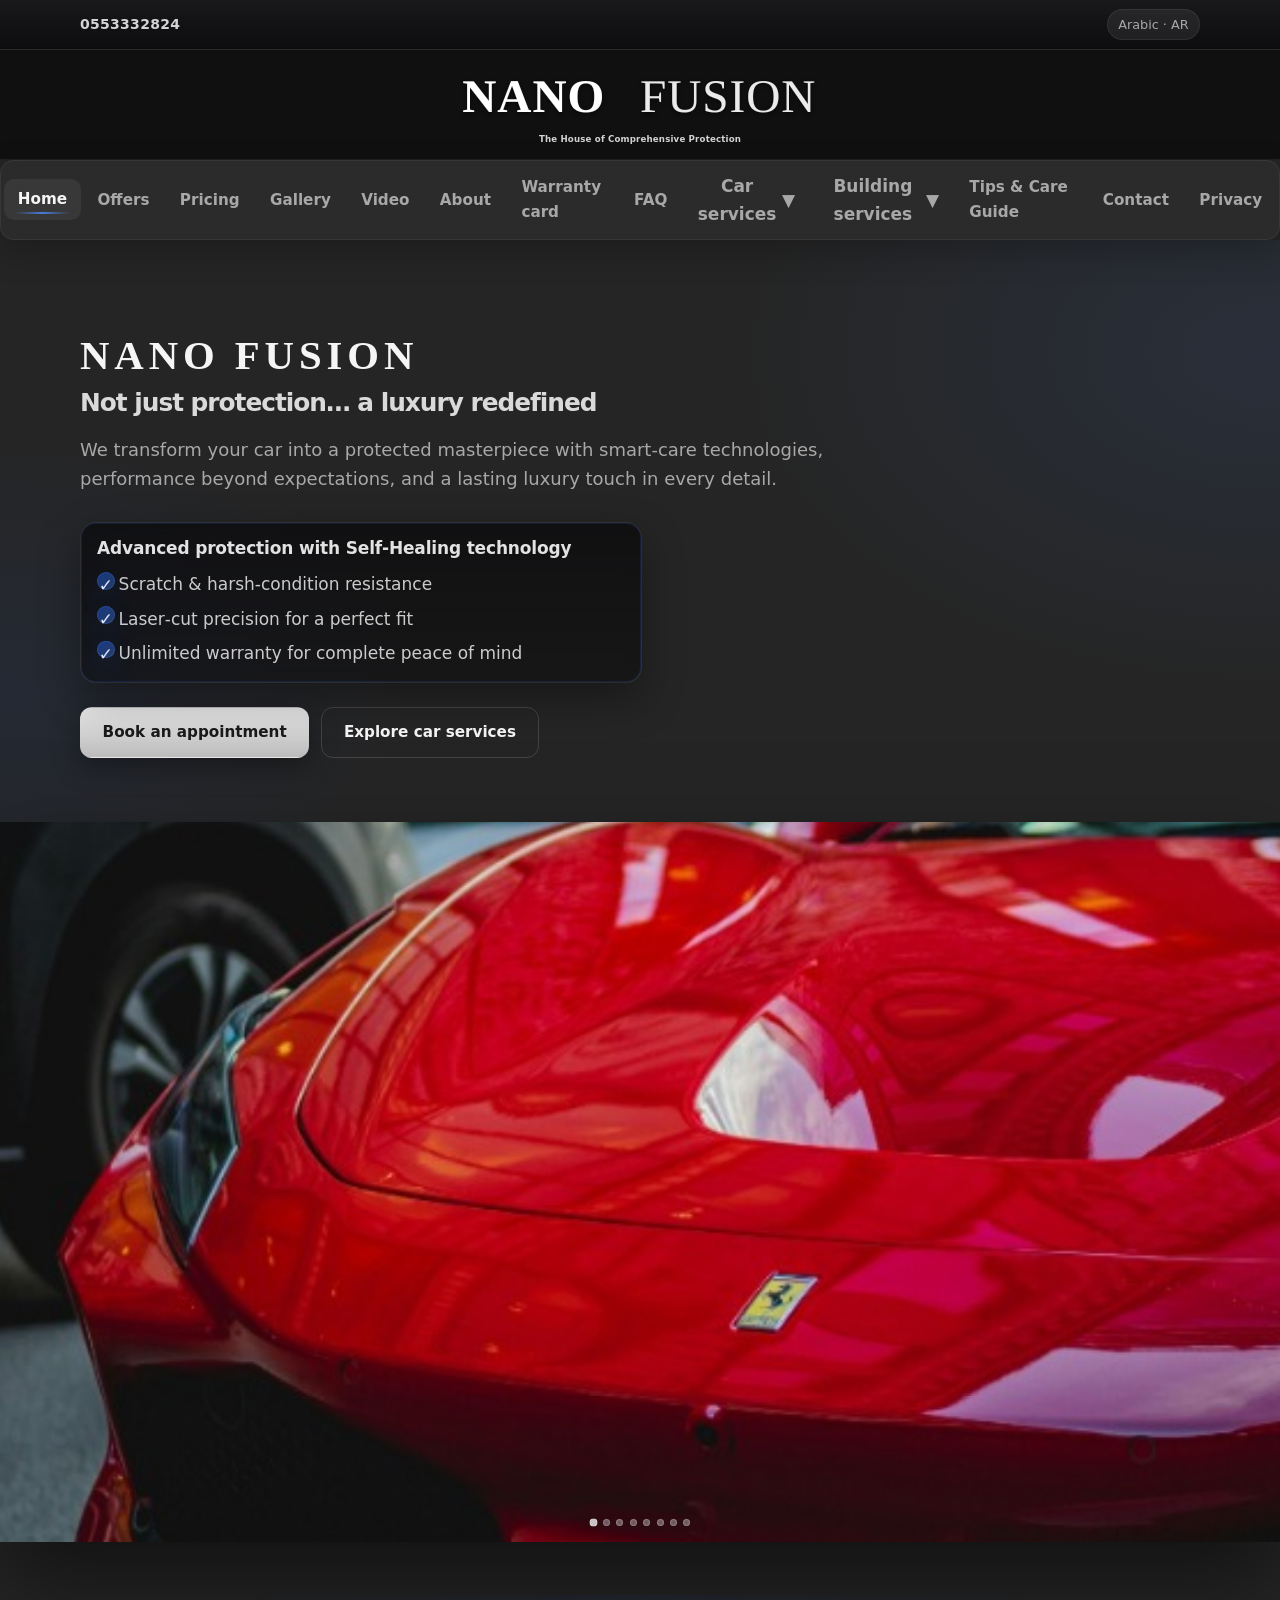
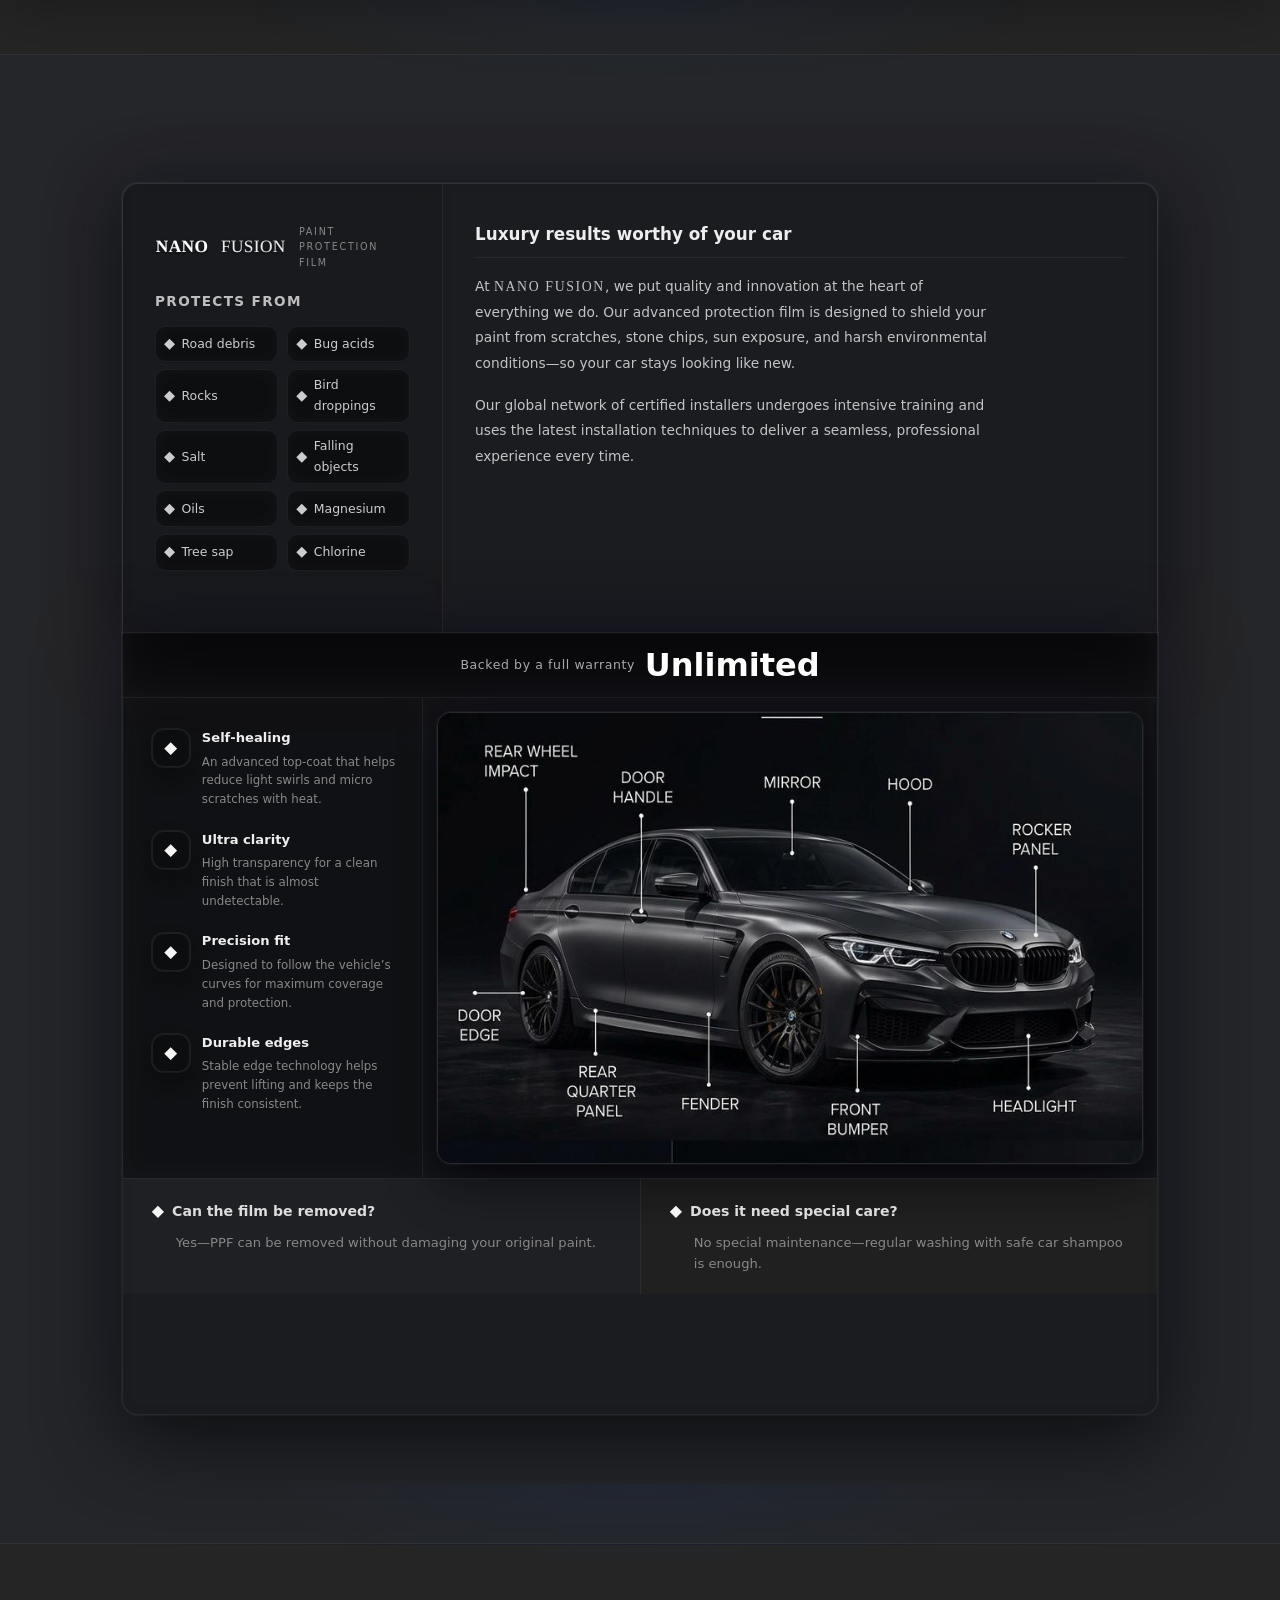
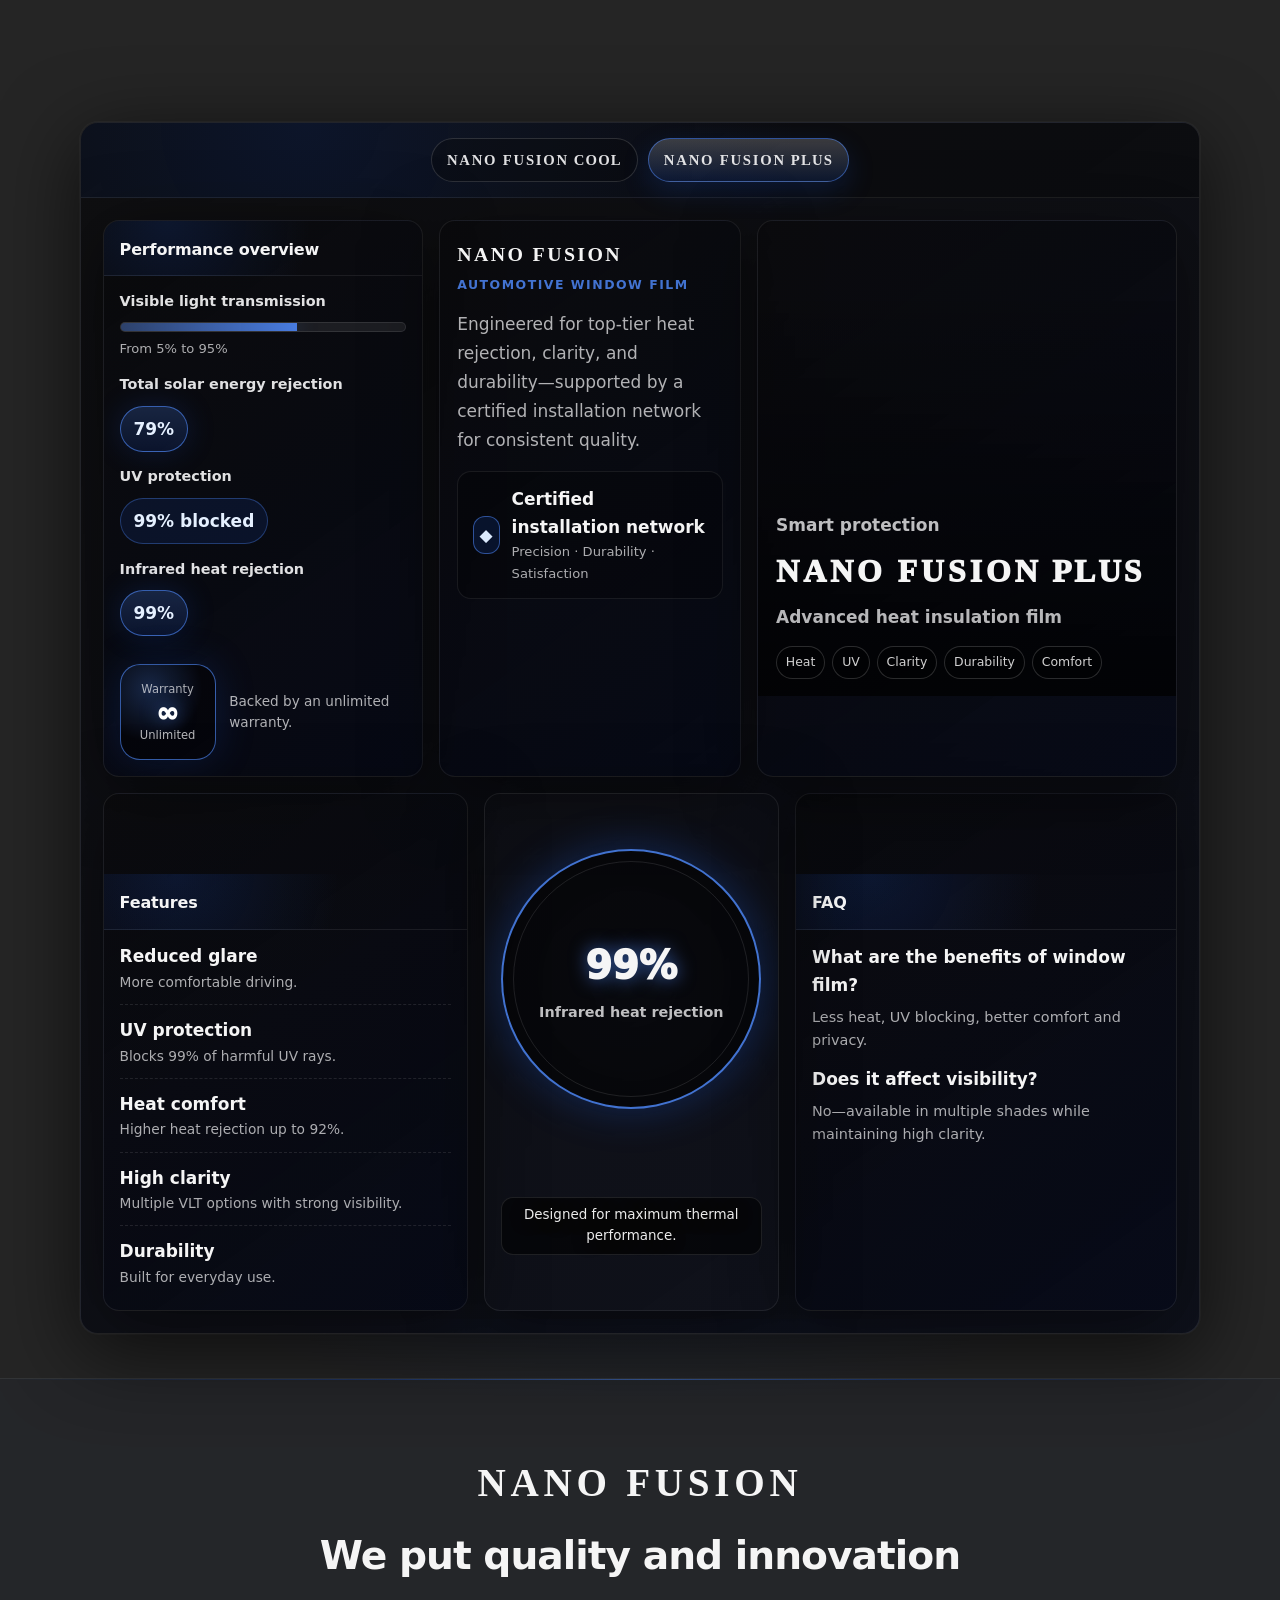
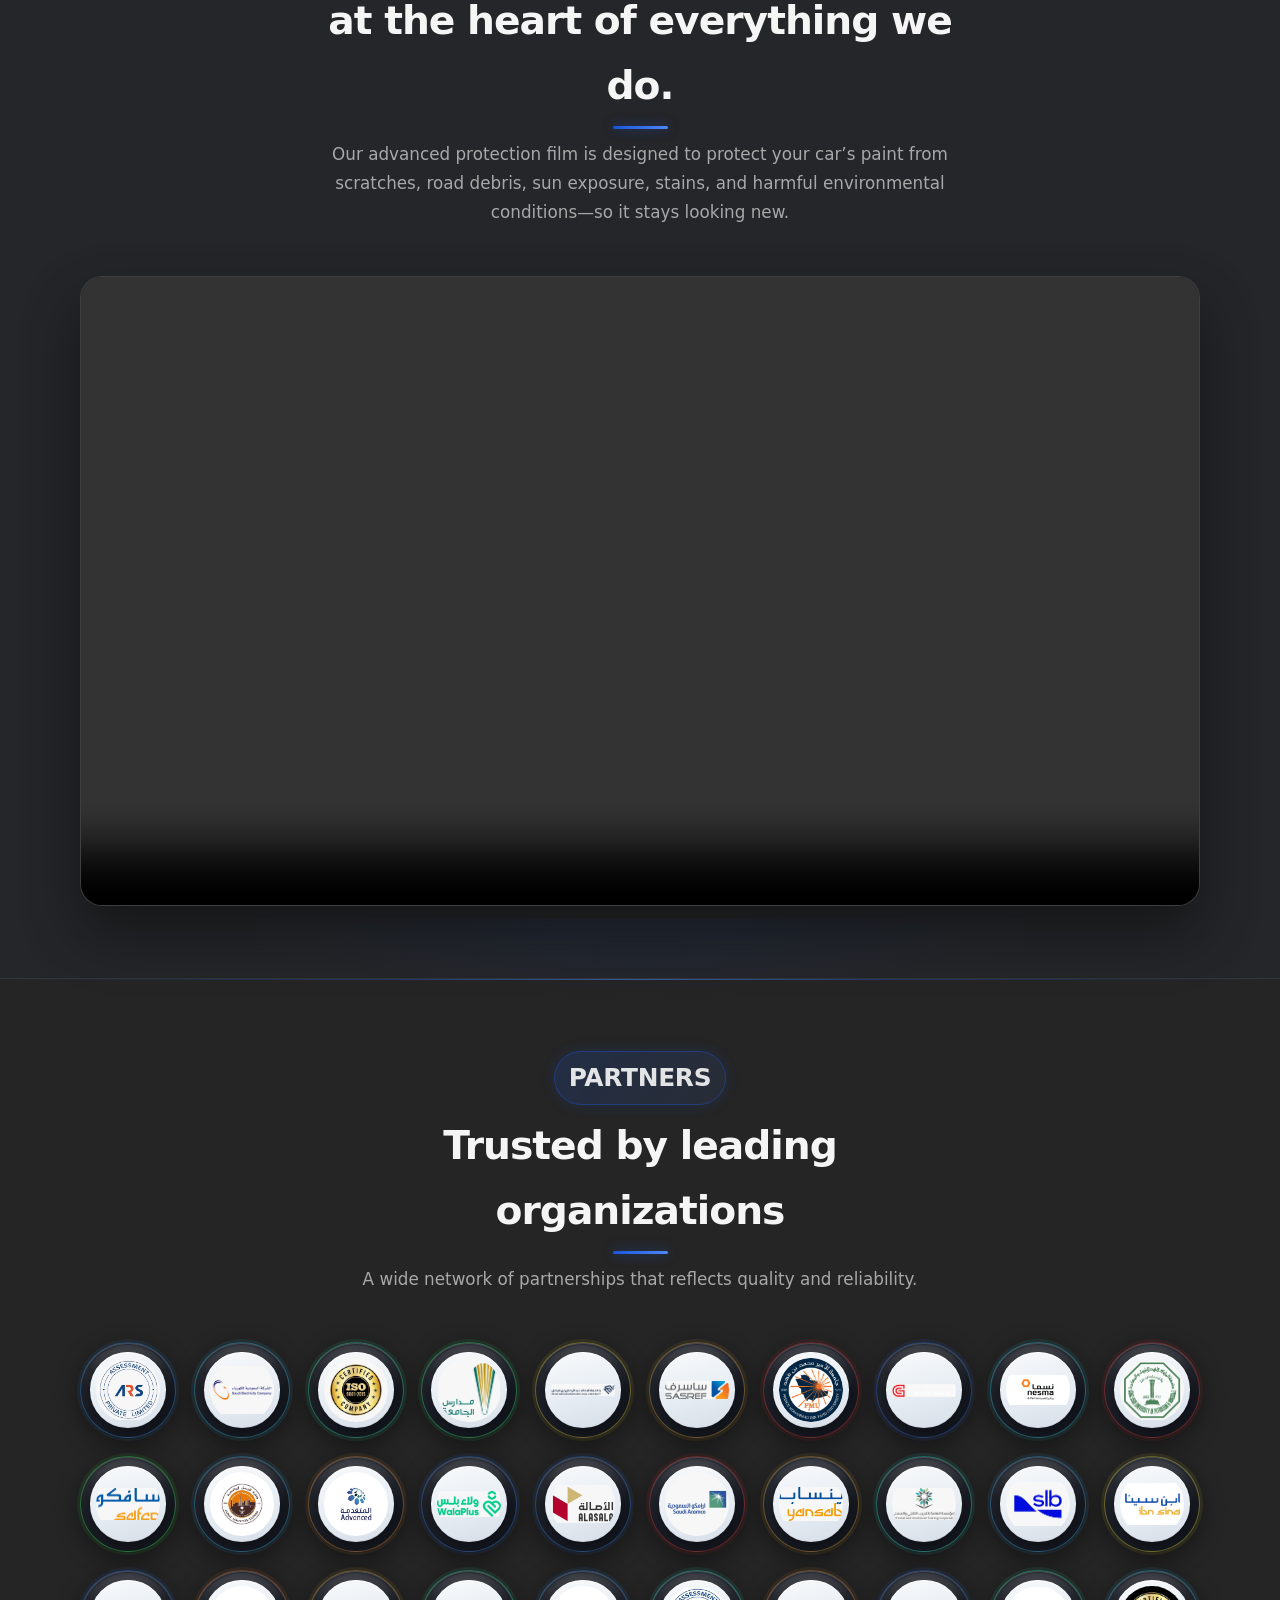
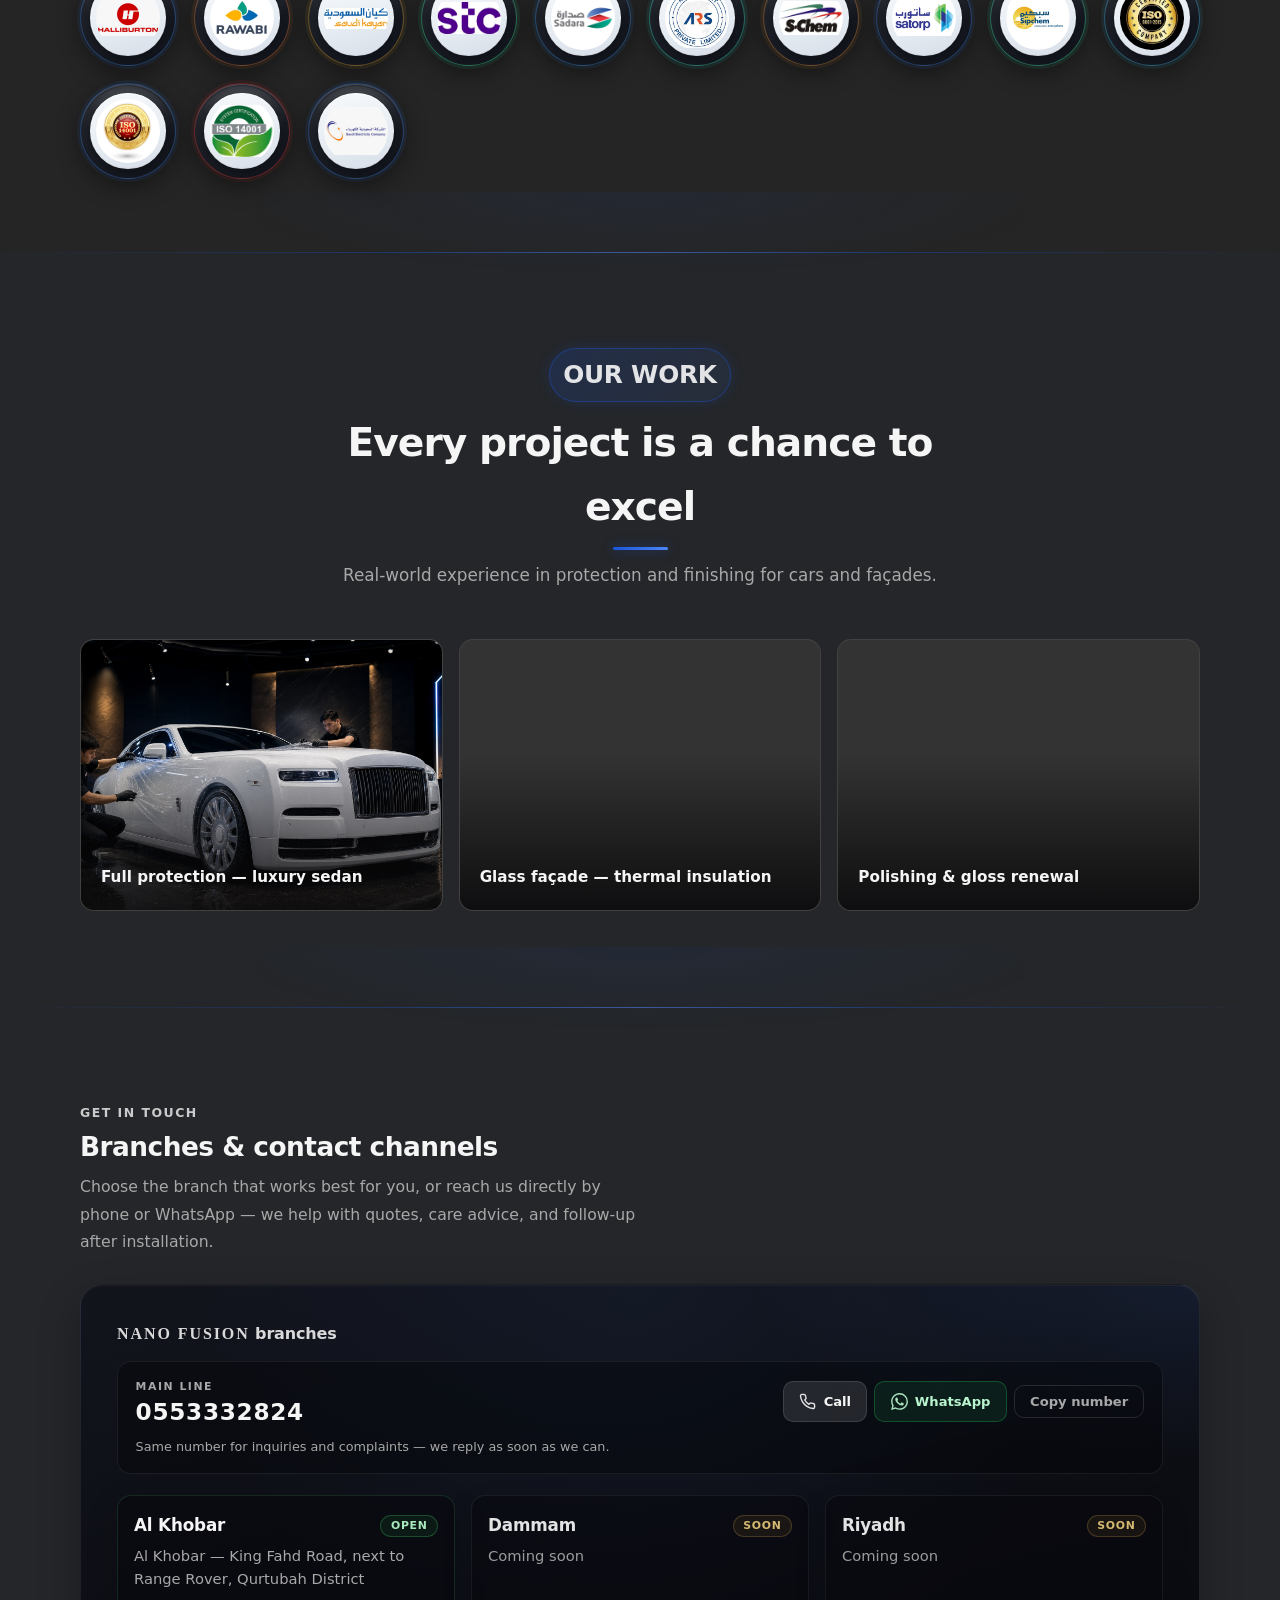
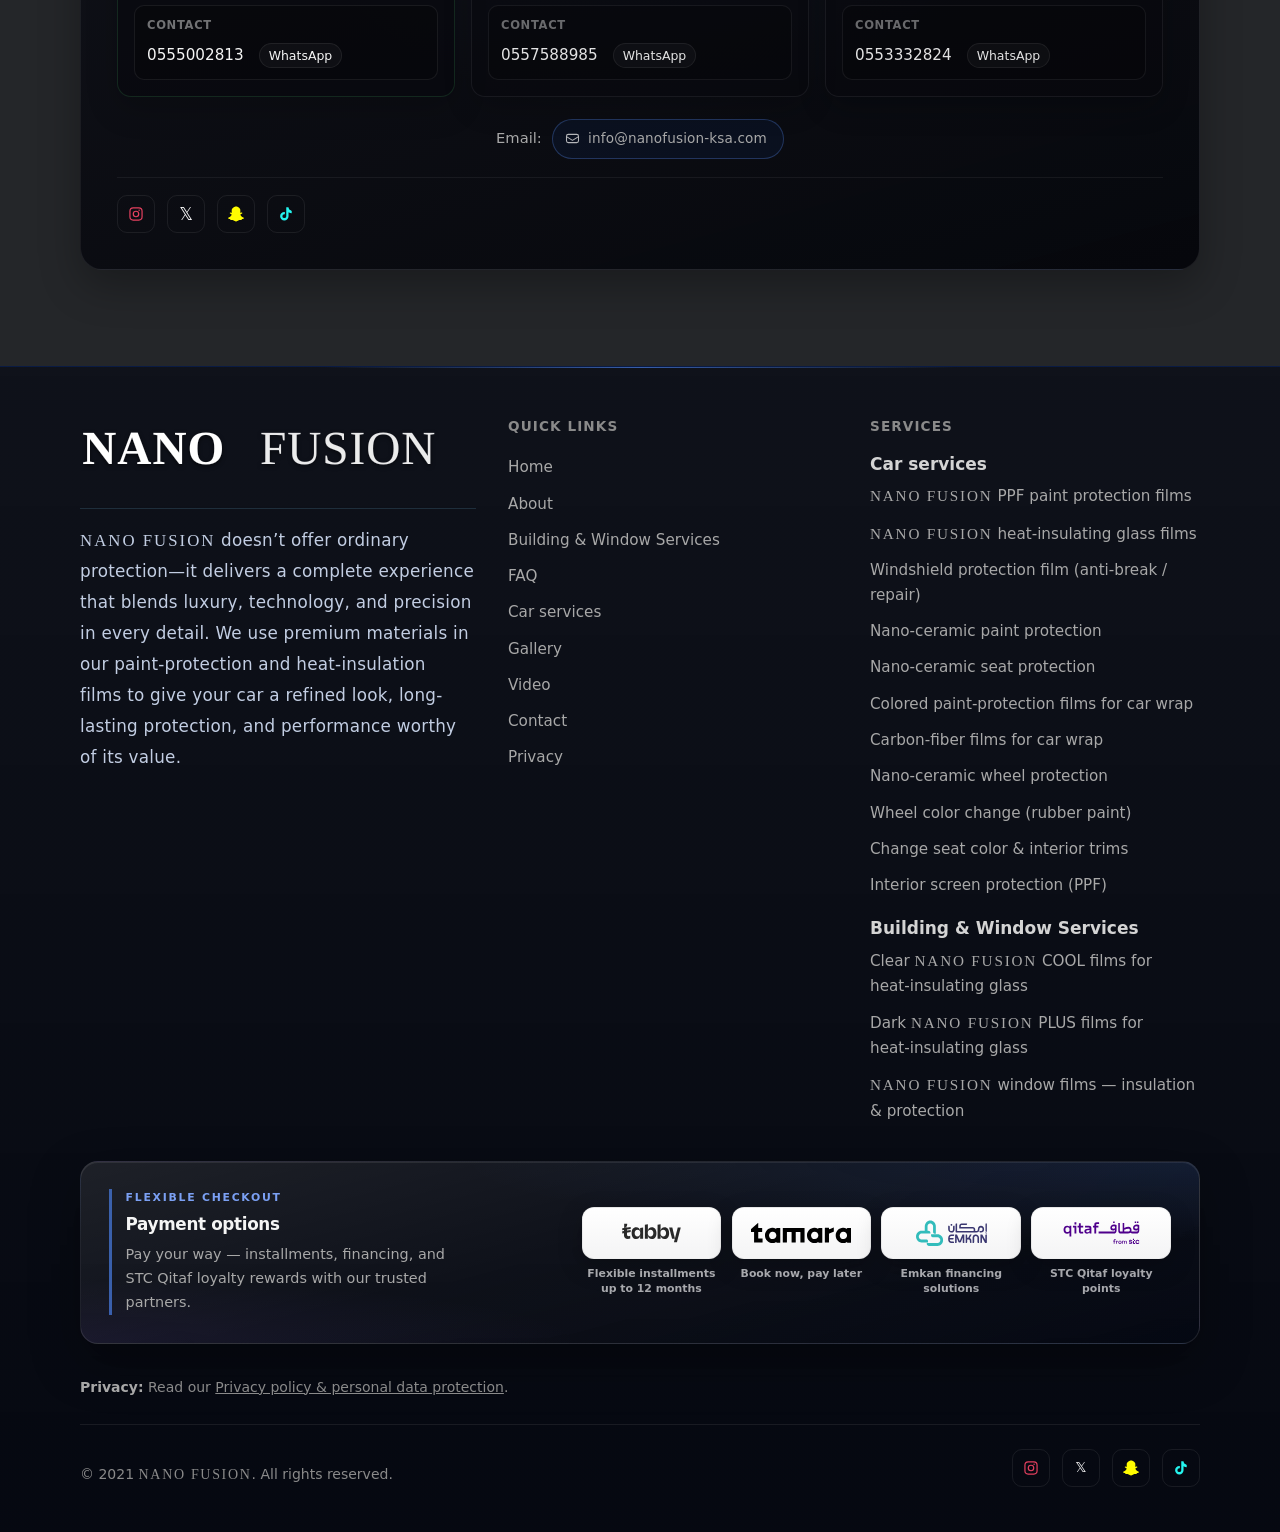
==== nanofusion-website/en/index.html @ 95031d0c "Contact: center email row below branches with intro line (AR/EN) Co-authored-by: Cursor <cursoragent" ====
<!DOCTYPE html>
<html lang="en" dir="ltr">
<head>
  <meta charset="UTF-8">
  <meta name="viewport" content="width=device-width, initial-scale=1.0">
  <meta name="description" content="Nano Fusion — premium nano-ceramic paint protection and building films. Al Khobar & Jubail, Saudi Arabia.">
  <title>Nano Fusion | World-class protection experience</title>
  <link rel="preconnect" href="https://fonts.googleapis.com">
  <link rel="preconnect" href="https://fonts.gstatic.com" crossorigin>
  <link href="https://fonts.googleapis.com/css2?family=Cairo:wght@300;400;600;700;800&display=swap" rel="stylesheet">
  <link rel="stylesheet" href="../css/main.css">
  <link rel="icon" href="../assets/logo.svg" type="image/svg+xml">
  <link rel="alternate" hreflang="ar" href="../index.html">
  <link rel="alternate" hreflang="en" href="index.html">
</head>
<body data-view="home">
  <a class="skip-link" href="#main">Skip to content</a>
  <button type="button" class="nav-backdrop" id="nav-backdrop" aria-label="Close menu"></button>

  <div class="top-bar">
    <div class="container inner">
      <a href="tel:+966553332824">0553332824</a>
      <a class="lang-switch" href="../index.html" hreflang="ar" lang="ar">Arabic · AR</a>
    </div>
  </div>

  <header class="site-header">
    <div class="container header-inner">
      <div class="header-brand" aria-label="Nano Fusion — The House of Comprehensive Protection">
        <a class="logo-link" href="#">
          <picture>
            <source type="image/svg+xml" srcset="../assets/logo.svg">
            <img
              src="../assets/logo.png"
              alt="Nano Fusion"
              class="logo-img logo-img--raster"
              width="800"
              height="494"
              decoding="async"
              fetchpriority="high"
              loading="eager"
            >
          </picture>
        </a>
        <p class="logo-affiliation" lang="en">
          <span class="logo-affiliation__name">The House of Comprehensive Protection</span>
        </p>
      </div>
      <button class="menu-toggle" type="button" aria-label="Open menu" aria-expanded="false" aria-controls="primary-nav">
        <span></span><span></span><span></span>
      </button>
    </div>
  </header>

  <nav class="nav-primary" id="primary-nav" aria-label="Primary">
    <a href="?view=home#hero" aria-current="page">Home</a>
    <a href="offers.html">Offers</a>
    <a href="?view=pricing#pricing">Pricing</a>
    <a href="?view=gallery#gallery">Gallery</a>
    <a href="?view=video#video">Video</a>
    <a href="?view=about#about">About</a>
    <a href="?view=warranty#warranty-card">Warranty card</a>
    <a href="?view=faq#window-film-faq">FAQ</a>
    <div class="nav-dropdown">
      <button type="button" data-nav-go="cars">Car services <span class="nav-dropdown__chev" aria-hidden="true">▼</span></button>
      <div class="nav-dropdown-panel" role="menu">
        <a href="?view=cars#cars" role="menuitem">NANO FUSION PPF paint protection films</a>
        <a href="?view=cars#cars" role="menuitem">NANO FUSION heat‑insulating glass films</a>
        <a href="?view=cars#glass-shatter-protection-hub" role="menuitem">Windshield protection film (anti‑break / repair)</a>
        <a href="?view=cars#cars" role="menuitem">Nano‑ceramic paint protection</a>
        <a href="?view=cars#interior-nano-ceramic-hub" role="menuitem">Nano‑ceramic seat protection</a>
        <a href="?view=cars#styling-services-hub" role="menuitem">Colored paint‑protection films for car wrap</a>
        <a href="?view=cars#cars" role="menuitem">Carbon‑fiber films for car wrap</a>
        <a href="?view=cars#cars" role="menuitem">Nano‑ceramic wheel protection</a>
        <a href="?view=cars#wheel-rubber-paint-hub" role="menuitem">Wheel color change (rubber paint)</a>
        <a href="?view=cars#cars" role="menuitem">Change seat color &amp; interior trims</a>
        <a href="?view=cars#cars" role="menuitem">Interior screen protection (PPF)</a>
      </div>
    </div>
    <div class="nav-dropdown">
      <button type="button" data-nav-go="buildings">Building services <span class="nav-dropdown__chev" aria-hidden="true">▼</span></button>
      <div class="nav-dropdown-panel" role="menu">
        <a href="?view=buildings#buildings" role="menuitem">Clear NANO FUSION COOL films for heat‑insulating glass</a>
        <a href="?view=buildings#buildings" role="menuitem">Dark NANO FUSION PLUS films for heat‑insulating glass</a>
        <a href="?view=buildings#buildings" role="menuitem">Nano Fusion window films — insulation &amp; protection</a>
      </div>
    </div>
    <a href="?view=tips#tips-care">Tips &amp; Care Guide</a>
    <a href="?view=contact#contact">Contact</a>
    <a href="privacy.html">Privacy</a>
  </nav>

  <main id="main">
    <section class="hero" id="hero">
      <div class="container hero-grid">
        <div class="reveal">
          <h1>
            <span style="display:block; font-family: var(--nf-logo-serif); letter-spacing: 0.14em; text-transform: uppercase;">NANO FUSION</span>
            <span style="display:block;">Not just protection… a luxury redefined</span>
          </h1>
          <p class="hero-lead">We transform your car into a protected masterpiece with smart-care technologies, performance beyond expectations, and a lasting luxury touch in every detail.</p>
          <div class="hero-highlights" role="note" aria-label="Protection highlights">
            <div class="hero-highlights__title">
              Advanced protection with <span dir="ltr">Self‑Healing</span> technology
            </div>
            <ul class="hero-highlights__list">
              <li>Scratch &amp; harsh‑condition resistance</li>
              <li>Laser‑cut precision for a perfect fit</li>
              <li>Unlimited warranty for complete peace of mind</li>
            </ul>
          </div>
          <div class="hero-actions">
            <a class="btn btn-primary" href="?view=contact#contact">Book an appointment</a>
            <a class="btn btn-ghost" href="?view=cars#cars">Explore car services</a>
          </div>
        </div>
        <div class="hero-visual reveal" aria-hidden="true">
          <div class="hero-slider" data-autoplay-ms="4200">
            <img class="hero-slide is-active" src="../assets/gallery/hero-slides/slide-1.jpg" alt="" width="1200" height="900" loading="eager" decoding="async" fetchpriority="high" onerror="this.onerror=null;this.src='../assets/gallery/placeholder.svg'">
            <img class="hero-slide" src="../assets/gallery/hero-slides/slide-3.jpg" alt="" width="1200" height="900" loading="lazy" decoding="async" onerror="this.onerror=null;this.src='../assets/gallery/placeholder.svg'">
            <img class="hero-slide" src="../assets/gallery/hero-slides/slide-4.jpg" alt="" width="1200" height="900" loading="lazy" decoding="async" onerror="this.onerror=null;this.src='../assets/gallery/placeholder.svg'">
            <img class="hero-slide" src="../assets/gallery/hero-slides/slide-5.jpg" alt="" width="1200" height="900" loading="lazy" decoding="async" onerror="this.onerror=null;this.src='../assets/gallery/placeholder.svg'">
            <img class="hero-slide" src="../assets/gallery/hero-slides/slide-6.png" alt="" width="1200" height="900" loading="lazy" decoding="async" onerror="this.onerror=null;this.src='../assets/gallery/placeholder.svg'">
            <img class="hero-slide" src="../assets/gallery/hero-slides/slide-12.png" alt="" width="1200" height="900" loading="lazy" decoding="async" onerror="this.onerror=null;this.src='../assets/gallery/placeholder.svg'">
            <img class="hero-slide" src="../assets/gallery/hero-slides/slide-8.png" alt="" width="1200" height="900" loading="lazy" decoding="async" onerror="this.onerror=null;this.src='../assets/gallery/placeholder.svg'">
            <img class="hero-slide" src="../assets/gallery/hero-slides/slide-9.png" alt="" width="1200" height="900" loading="lazy" decoding="async" onerror="this.onerror=null;this.src='../assets/gallery/placeholder.svg'">
            <div class="hero-dots" aria-hidden="true"></div>
          </div>
          <div class="hero-visual-inner"></div>
        </div>
      </div>
    </section>

    <!-- ===== BROCHURE INFO SECTION ===== -->
    <section id="brochure-info" class="brochure-section">
      <div class="brochure-inner">

        <!-- Top: brand + protection list -->
        <div class="brochure-top reveal">
          <div class="brochure-panel brochure-panel--brand">
            <div class="bp-logo-row">
              <picture>
                <source type="image/svg+xml" srcset="../assets/logo.svg">
                <img src="../assets/logo.png" alt="Nano Fusion" width="120" height="40" loading="lazy">
              </picture>
              <span class="bp-sub">PAINT PROTECTION FILM</span>
            </div>
            <h3 class="bp-title">Protects from</h3>
            <ul class="bp-protect-grid">
              <li><span class="bpg-icon">◆</span>Road debris</li>
              <li><span class="bpg-icon">◆</span>Bug acids</li>
              <li><span class="bpg-icon">◆</span>Rocks</li>
              <li><span class="bpg-icon">◆</span>Bird droppings</li>
              <li><span class="bpg-icon">◆</span>Salt</li>
              <li><span class="bpg-icon">◆</span>Falling objects</li>
              <li><span class="bpg-icon">◆</span>Oils</li>
              <li><span class="bpg-icon">◆</span>Magnesium</li>
              <li><span class="bpg-icon">◆</span>Tree sap</li>
              <li><span class="bpg-icon">◆</span>Chlorine</li>
            </ul>
          </div>

          <div class="brochure-panel brochure-panel--desc">
            <div class="bp-head">
              <h3 class="bp-h">Luxury results worthy of your car</h3>
            </div>
            <p class="bp-desc">At Nano Fusion, we put quality and innovation at the heart of everything we do. Our advanced protection film is designed to shield your paint from scratches, stone chips, sun exposure, and harsh environmental conditions—so your car stays looking like new.</p>
            <p class="bp-desc">Our global network of certified installers undergoes intensive training and uses the latest installation techniques to deliver a seamless, professional experience every time.</p>
          </div>
        </div>

        <!-- Bottom: warranty + car diagram + FAQ + therma -->
        <div class="brochure-bottom">

          <div class="brochure-warranty-badge reveal">
            <span class="bwb-label">Backed by a full warranty</span>
            <span class="bwb-years">Unlimited</span>
          </div>

          <!-- Car diagram image -->
          <div class="brochure-car-section reveal">
            <div class="brochure-features-list">
              <div class="bfl-item">
                <div class="bfl-icon">◆</div>
                <div>
                  <strong>Self‑healing</strong>
                  <p>An advanced top-coat that helps reduce light swirls and micro scratches with heat.</p>
                </div>
              </div>
              <div class="bfl-item">
                <div class="bfl-icon">◆</div>
                <div>
                  <strong>Ultra clarity</strong>
                  <p>High transparency for a clean finish that is almost undetectable.</p>
                </div>
              </div>
              <div class="bfl-item">
                <div class="bfl-icon">◆</div>
                <div>
                  <strong>Precision fit</strong>
                  <p>Designed to follow the vehicle’s curves for maximum coverage and protection.</p>
                </div>
              </div>
              <div class="bfl-item">
                <div class="bfl-icon">◆</div>
                <div>
                  <strong>Durable edges</strong>
                  <p>Stable edge technology helps prevent lifting and keeps the finish consistent.</p>
                </div>
              </div>
            </div>

            <div class="brochure-car-diagram">
              <div class="bcd-car-wrap">
                <img class="bcd-car-photo"
                     src="../assets/brochure/ppf-diagram-en.png"
                     alt="PPF protection zones (diagram)"
                     width="843"
                     height="515"
                     loading="lazy"
                     decoding="async"
                     onerror="this.onerror=null;this.src='../assets/gallery/placeholder.svg'">
              </div>
            </div>

            <div class="brochure-faq-mini">
              <div class="bfm-item">
                <div class="bfm-q">
                  <span class="bfm-icon">◆</span>
                  <strong>Can the film be removed?</strong>
                </div>
                <p>Yes—PPF can be removed without damaging your original paint.</p>
              </div>
              <div class="bfm-item bfm-item--check">
                <div class="bfm-q">
                  <span class="bfm-icon">◆</span>
                  <strong>Does it need special care?</strong>
                </div>
                <p>No special maintenance—regular washing with safe car shampoo is enough.</p>
              </div>
            </div>
          </div>

          <div class="brochure-therma reveal">
            <div class="bt-header">
              <p class="bt-label">Suggested thermal film name</p>
              <h3 class="bt-name">THERMAFUSION™</h3>
              <p class="bt-sub">High‑performance heat insulation</p>
            </div>
            <div class="bt-features">
              <div class="btf-item"><span class="btf-icon">◆</span><strong>Effective heat rejection</strong></div>
              <div class="btf-item"><span class="btf-icon">◆</span><strong>More cabin comfort</strong></div>
              <div class="btf-item"><span class="btf-icon">◆</span><strong>99% UV protection</strong></div>
              <div class="btf-item"><span class="btf-icon">◆</span><strong>High clarity</strong></div>
            </div>
          </div>

        </div>
      </div>
    </section>
    <!-- ===== END BROCHURE INFO SECTION ===== -->

    <!-- ===== WINDOW FILM BROCHURE (DESIGN) ===== -->
    <section id="window-film-brochure" class="wf-brochure" aria-labelledby="wf-brochure-title">
      <div class="container">
        <div class="section-head reveal">
          <h2 id="wf-brochure-title">NANO FUSION PLUS</h2>
        </div>

        <div class="wf-brochure__widget reveal">
          <input class="wf-brochure__radio" type="radio" name="wfbr" id="wfbr-7">
          <input class="wf-brochure__radio" type="radio" name="wfbr" id="wfbr-10" checked>

          <div class="wf-brochure__tabs" role="tablist" aria-label="Choose brochure version">
            <label class="wf-brochure__tab" for="wfbr-7" role="tab" aria-controls="wfbr-panel-7">NANO FUSION COOL</label>
            <label class="wf-brochure__tab" for="wfbr-10" role="tab" aria-controls="wfbr-panel-10">NANO FUSION PLUS</label>
          </div>

          <div class="wf-brochure__viewer" aria-live="polite">
            <div id="wfbr-panel-7" class="wfbr-panel wfbr-panel--7" role="tabpanel" aria-label="Fusion Cool — unlimited warranty">
              <div class="wfbr-grid">
                <aside class="wfbr-card wfbr-perf" aria-label="Performance overview">
                  <h3 class="wfbr-card__title">Performance overview</h3>
                  <div class="wfbr-metric">
                    <div class="wfbr-metric__label">Visible light transmission</div>
                    <div class="wfbr-bar"><span style="--p:0.45"></span></div>
                    <div class="wfbr-metric__note">From 5% to 70%</div>
                  </div>
                  <div class="wfbr-metric">
                    <div class="wfbr-metric__label">Total solar energy rejection</div>
                    <div class="wfbr-pill">60%</div>
                  </div>
                  <div class="wfbr-metric">
                    <div class="wfbr-metric__label">UV protection</div>
                    <div class="wfbr-pill">99% blocked</div>
                  </div>
                  <div class="wfbr-metric">
                    <div class="wfbr-metric__label">Infrared heat rejection</div>
                    <div class="wfbr-pill">97%</div>
                  </div>
                  <div class="wfbr-warranty">
                    <div class="wfbr-warranty__badge">
                      <span>Warranty</span>
                      <strong>∞</strong>
                      <em>Unlimited</em>
                    </div>
                    <p>Backed by an unlimited warranty for peace of mind and long-term performance.</p>
                  </div>
                </aside>

                <section class="wfbr-card wfbr-about" aria-label="About Nano Fusion">
                  <h3 class="wfbr-brand">NANO FUSION</h3>
                  <p class="wfbr-brand__sub">AUTOMOTIVE WINDOW FILM</p>
                  <p class="wfbr-copy">
                    At Nano Fusion, we put quality and innovation at the heart of everything we do. Our advanced window films are engineered to deliver protection, comfort, and long‑lasting performance.
                  </p>
                  <div class="wfbr-seal">
                    <div class="wfbr-seal__icon" aria-hidden="true">◆</div>
                    <div>
                      <strong>Certified installation network</strong>
                      <div class="wfbr-seal__sub">Precision · Durability · Satisfaction</div>
                    </div>
                  </div>
                </section>

                <section class="wfbr-card wfbr-hero" aria-label="Fusion Cool">
                  <div class="wfbr-hero__media" aria-hidden="true">
                    <img src="../assets/gallery/hero-slides/slide-12.png" alt="" loading="lazy" decoding="async" onerror="this.onerror=null;this.src='../assets/gallery/placeholder.svg'">
                  </div>
                  <div class="wfbr-hero__overlay">
                    <p class="wfbr-hero__kicker">Advanced protection</p>
                    <h3 class="wfbr-hero__title" dir="ltr">NANO FUSION COOL</h3>
                    <p class="wfbr-hero__sub">Advanced heat insulation film</p>
                    <div class="wfbr-hero__icons" aria-label="Benefits">
                      <span>Heat</span><span>UV</span><span>Clarity</span><span>Durability</span><span>Comfort</span>
                    </div>
                  </div>
                </section>
              </div>

              <div class="wfbr-grid wfbr-grid--bottom">
                <section class="wfbr-card wfbr-features" aria-label="Features">
                  <h3 class="wfbr-card__title">Features</h3>
                  <ul class="wfbr-list">
                    <li><strong>Reduced glare</strong><span>More comfortable visibility.</span></li>
                    <li><strong>UV protection</strong><span>Blocks 99% of harmful UV rays.</span></li>
                    <li><strong>Improved comfort</strong><span>Helps keep the cabin cooler.</span></li>
                    <li><strong>Greater clarity</strong><span>Clear visibility with minimal distortion.</span></li>
                    <li><strong>Great value</strong><span>A balanced performance-to-price ratio.</span></li>
                  </ul>
                </section>

                <section class="wfbr-card wfbr-ring" aria-label="Infrared heat rejection">
                  <div class="wfbr-ring__wrap">
                    <div class="wfbr-ring__value">
                      <strong>97%</strong>
                      <span>Infrared heat rejection</span>
                    </div>
                  </div>
                  <p class="wfbr-ring__note">Values vary by film shade and configuration.</p>
                </section>

                <section class="wfbr-card wfbr-faq" aria-label="FAQ">
                  <h3 class="wfbr-card__title">FAQ</h3>
                  <div class="wfbr-faq__item">
                    <strong>What are the benefits of window film?</strong>
                    <p>It reduces heat, blocks UV rays, enhances privacy, and improves overall comfort.</p>
                  </div>
                  <div class="wfbr-faq__item">
                    <strong>What should I use to clean my windows after tinting?</strong>
                    <p>Use a soft microfiber cloth and ammonia-free cleaner. Avoid abrasive products.</p>
                  </div>
                </section>
              </div>
            </div>

            <div id="wfbr-panel-10" class="wfbr-panel wfbr-panel--10" role="tabpanel" aria-label="Fusion Cool Pro — unlimited warranty">
              <div class="wfbr-grid">
                <aside class="wfbr-card wfbr-perf" aria-label="Performance overview">
                  <h3 class="wfbr-card__title">Performance overview</h3>
                  <div class="wfbr-metric">
                    <div class="wfbr-metric__label">Visible light transmission</div>
                    <div class="wfbr-bar"><span style="--p:0.62"></span></div>
                    <div class="wfbr-metric__note">From 5% to 95%</div>
                  </div>
                  <div class="wfbr-metric">
                    <div class="wfbr-metric__label">Total solar energy rejection</div>
                    <div class="wfbr-pill wfbr-pill--strong">79%</div>
                  </div>
                  <div class="wfbr-metric">
                    <div class="wfbr-metric__label">UV protection</div>
                    <div class="wfbr-pill">99% blocked</div>
                  </div>
                  <div class="wfbr-metric">
                    <div class="wfbr-metric__label">Infrared heat rejection</div>
                    <div class="wfbr-pill wfbr-pill--strong">99%</div>
                  </div>
                  <div class="wfbr-warranty">
                    <div class="wfbr-warranty__badge wfbr-warranty__badge--pro">
                      <span>Warranty</span>
                      <strong>∞</strong>
                      <em>Unlimited</em>
                    </div>
                    <p>Backed by an unlimited warranty.</p>
                  </div>
                </aside>

                <section class="wfbr-card wfbr-about" aria-label="About Nano Fusion">
                  <h3 class="wfbr-brand">NANO FUSION</h3>
                  <p class="wfbr-brand__sub">AUTOMOTIVE WINDOW FILM</p>
                  <p class="wfbr-copy">
                    Engineered for top-tier heat rejection, clarity, and durability—supported by a certified installation network for consistent quality.
                  </p>
                  <div class="wfbr-seal">
                    <div class="wfbr-seal__icon" aria-hidden="true">◆</div>
                    <div>
                      <strong>Certified installation network</strong>
                      <div class="wfbr-seal__sub">Precision · Durability · Satisfaction</div>
                    </div>
                  </div>
                </section>

                <section class="wfbr-card wfbr-hero" aria-label="Fusion Cool Pro">
                  <div class="wfbr-hero__media" aria-hidden="true">
                    <img src="../assets/gallery/hero-slides/slide-3.jpg" alt="" loading="lazy" decoding="async" onerror="this.onerror=null;this.src='../assets/gallery/placeholder.svg'">
                  </div>
                  <div class="wfbr-hero__overlay">
                    <p class="wfbr-hero__kicker">Smart protection</p>
                    <h3 class="wfbr-hero__title" dir="ltr">NANO FUSION PLUS</h3>
                    <p class="wfbr-hero__sub">Advanced heat insulation film</p>
                    <div class="wfbr-hero__icons" aria-label="Benefits">
                      <span>Heat</span><span>UV</span><span>Clarity</span><span>Durability</span><span>Comfort</span>
                    </div>
                  </div>
                </section>
              </div>

              <div class="wfbr-grid wfbr-grid--bottom">
                <section class="wfbr-card wfbr-features" aria-label="Features">
                  <h3 class="wfbr-card__title">Features</h3>
                  <ul class="wfbr-list">
                    <li><strong>Reduced glare</strong><span>More comfortable driving.</span></li>
                    <li><strong>UV protection</strong><span>Blocks 99% of harmful UV rays.</span></li>
                    <li><strong>Heat comfort</strong><span>Higher heat rejection up to 92%.</span></li>
                    <li><strong>High clarity</strong><span>Multiple VLT options with strong visibility.</span></li>
                    <li><strong>Durability</strong><span>Built for everyday use.</span></li>
                  </ul>
                </section>

                <section class="wfbr-card wfbr-ring" aria-label="Infrared heat rejection">
                  <div class="wfbr-ring__wrap wfbr-ring__wrap--pro">
                    <div class="wfbr-ring__value">
                      <strong>99%</strong>
                      <span>Infrared heat rejection</span>
                    </div>
                  </div>
                  <p class="wfbr-ring__note">Designed for maximum thermal performance.</p>
                </section>

                <section class="wfbr-card wfbr-faq" aria-label="FAQ">
                  <h3 class="wfbr-card__title">FAQ</h3>
                  <div class="wfbr-faq__item">
                    <strong>What are the benefits of window film?</strong>
                    <p>Less heat, UV blocking, better comfort and privacy.</p>
                  </div>
                  <div class="wfbr-faq__item">
                    <strong>Does it affect visibility?</strong>
                    <p>No—available in multiple shades while maintaining high clarity.</p>
                  </div>
                </section>
              </div>
            </div>
          </div>
        </div>
      </div>
    </section>
    <!-- ===== END WINDOW FILM BROCHURE ===== -->

    <section id="video" class="video-section" aria-labelledby="video-title">
      <div class="container">
        <div class="section-head reveal">
          <h2 id="video-title"><span class="nf-wordmark" dir="ltr" style="display:block; margin-bottom: .55rem;">NANO FUSION</span>We put quality and innovation at the heart of everything we do.</h2>
          <p>Our advanced protection film is designed to protect your car’s paint from scratches, road debris, sun exposure, stains, and harmful environmental conditions—so it stays looking new.</p>
        </div>
        <div class="video-frame reveal">
          <video
            controls
            playsinline
            preload="auto"
            aria-label="Nano Fusion introductory video"
          >
            <source src="../assets/video/nanofusion-promo.mp4" type="video/mp4">
            Your browser does not support video playback.
          </video>
        </div>
      </div>
    </section>

    <section id="partners" class="partners-section" aria-labelledby="partners-title">
      <div class="container">
        <div class="section-head reveal">
          <p class="section-label">Partners</p>
          <h2 id="partners-title">Trusted by leading organizations</h2>
          <p>A wide network of partnerships that reflects quality and reliability.</p>
        </div>

                                        <div class="partners-orbs reveal" aria-label="Our partners">
          <div class="po-item" style="--hue:210"><img class="po-logo" src="../assets/partners/logos/ars.png" alt="Assessment" loading="lazy" onerror="this.style.display='none';this.nextElementSibling.removeAttribute('hidden')"></div>
          <div class="po-item" style="--hue:195"><img class="po-logo" src="../assets/partners/logos/uiaf.png" alt="Accreditation" loading="lazy" onerror="this.style.display='none';this.nextElementSibling.removeAttribute('hidden')"></div>
          <div class="po-item" style="--hue:160"><img class="po-logo" src="../assets/partners/logos/iso_cert.png" alt="9001 · 2015" loading="lazy" onerror="this.style.display='none';this.nextElementSibling.removeAttribute('hidden')"></div>
          <div class="po-item" style="--hue:145"><img class="po-logo" src="../assets/partners/logos/iso14001.png" alt="14001" loading="lazy" onerror="this.style.display='none';this.nextElementSibling.removeAttribute('hidden')"></div>
          <div class="po-item" style="--hue:50"><img class="po-logo" src="../assets/partners/logos/iso_gold.png" alt="ISO Gold" loading="lazy" onerror="this.style.display='none';this.nextElementSibling.removeAttribute('hidden')"></div>
          <div class="po-item" style="--hue:38"><img class="po-logo" src="../assets/partners/logos/sipchem.png" alt="Sipchem" loading="lazy" onerror="this.style.display='none';this.nextElementSibling.removeAttribute('hidden')"></div>
          <div class="po-item" style="--hue:0"><img class="po-logo" src="../assets/partners/logos/maaden.png" alt="Maaden" loading="lazy" onerror="this.style.display='none';this.nextElementSibling.removeAttribute('hidden')"></div>
          <div class="po-item" style="--hue:220"><img class="po-logo" src="../assets/partners/logos/schem.png" alt="S-Chem" loading="lazy" onerror="this.style.display='none';this.nextElementSibling.removeAttribute('hidden')"></div>
          <div class="po-item" style="--hue:190"><img class="po-logo" src="../assets/partners/logos/satorp.png" alt="Satorp" loading="lazy" onerror="this.style.display='none';this.nextElementSibling.removeAttribute('hidden')"></div>
          <div class="po-item" style="--hue:0"><img class="po-logo" src="../assets/partners/logos/aramco.png" alt="Saudi Aramco" loading="lazy" onerror="this.style.display='none';this.nextElementSibling.removeAttribute('hidden')"></div>
          <div class="po-item" style="--hue:130"><img class="po-logo" src="../assets/partners/logos/rawabi.png" alt="Rawabi" loading="lazy" onerror="this.style.display='none';this.nextElementSibling.removeAttribute('hidden')"></div>
          <div class="po-item" style="--hue:200"><img class="po-logo" src="../assets/partners/logos/kayan.png" alt="Saudi Kayan" loading="lazy" onerror="this.style.display='none';this.nextElementSibling.removeAttribute('hidden')"></div>
          <div class="po-item" style="--hue:30"><img class="po-logo" src="../assets/partners/logos/sadara.png" alt="Sadara" loading="lazy" onerror="this.style.display='none';this.nextElementSibling.removeAttribute('hidden')"></div>
          <div class="po-item" style="--hue:216"><img class="po-logo" src="../assets/partners/logos/stc.png" alt="STC Telecom" loading="lazy" onerror="this.style.display='none';this.nextElementSibling.removeAttribute('hidden')"></div>
          <div class="po-item" style="--hue:215"><img class="po-logo" src="../assets/partners/logos/sabic.png" alt="SABIC" loading="lazy" onerror="this.style.display='none';this.nextElementSibling.removeAttribute('hidden')"></div>
          <div class="po-item" style="--hue:0"><img class="po-logo" src="../assets/partners/logos/halliburton.png" alt="Halliburton" loading="lazy" onerror="this.style.display='none';this.nextElementSibling.removeAttribute('hidden')"></div>
          <div class="po-item" style="--hue:38"><img class="po-logo" src="../assets/partners/logos/alasala.png" alt="Al Asala" loading="lazy" onerror="this.style.display='none';this.nextElementSibling.removeAttribute('hidden')"></div>
          <div class="po-item" style="--hue:170"><img class="po-logo" src="../assets/partners/logos/ibnsina.png" alt="Ibn Sina" loading="lazy" onerror="this.style.display='none';this.nextElementSibling.removeAttribute('hidden')"></div>
          <div class="po-item" style="--hue:202"><img class="po-logo" src="../assets/partners/logos/slb.png" alt="SLB" loading="lazy" onerror="this.style.display='none';this.nextElementSibling.removeAttribute('hidden')"></div>
          <div class="po-item" style="--hue:55"><img class="po-logo" src="../assets/partners/logos/madaris.png" alt="University Schools" loading="lazy" onerror="this.style.display='none';this.nextElementSibling.removeAttribute('hidden')"></div>
          <div class="po-item" style="--hue:215"><img class="po-logo" src="../assets/partners/logos/yansab.png" alt="Yansab" loading="lazy" onerror="this.style.display='none';this.nextElementSibling.removeAttribute('hidden')"></div>
          <div class="po-item" style="--hue:22"><img class="po-logo" src="../assets/partners/logos/sasref.png" alt="SASREF" loading="lazy" onerror="this.style.display='none';this.nextElementSibling.removeAttribute('hidden')"></div>
          <div class="po-item" style="--hue:38"><img class="po-logo" src="../assets/partners/logos/nesma.png" alt="Nesma" loading="lazy" onerror="this.style.display='none';this.nextElementSibling.removeAttribute('hidden')"></div>
          <div class="po-item" style="--hue:155"><img class="po-logo" src="../assets/partners/logos/walaplus.png" alt="WalaPlus" loading="lazy" onerror="this.style.display='none';this.nextElementSibling.removeAttribute('hidden')"></div>
          <div class="po-item" style="--hue:210"><img class="po-logo" src="../assets/partners/logos/advanced.png" alt="Advanced" loading="lazy" onerror="this.style.display='none';this.nextElementSibling.removeAttribute('hidden')"></div>
          <div class="po-item" style="--hue:170"><img class="po-logo" src="../assets/partners/logos/org5.png" alt="Jubail University College" loading="lazy" onerror="this.style.display='none';this.nextElementSibling.removeAttribute('hidden')"></div>
          <div class="po-item" style="--hue:30"><img class="po-logo" src="../assets/partners/logos/safco.png" alt="SAFCO" loading="lazy" onerror="this.style.display='none';this.nextElementSibling.removeAttribute('hidden')"></div>
          <div class="po-item" style="--hue:215"><img class="po-logo" src="../assets/partners/logos/kfupm.png" alt="KFUPM" loading="lazy" onerror="this.style.display='none';this.nextElementSibling.removeAttribute('hidden')"></div>
          <div class="po-item" style="--hue:160"><img class="po-logo" src="../assets/partners/logos/org6.png" alt="Prince Mohammad bin Fahd University" loading="lazy" onerror="this.style.display='none';this.nextElementSibling.removeAttribute('hidden')"></div>
          <div class="po-item" style="--hue:195"><img class="po-logo" src="../assets/partners/logos/org7.png" alt="Partner" loading="lazy" onerror="this.style.display='none';this.nextElementSibling.removeAttribute('hidden')"></div>
          <div class="po-item" style="--hue:215"><img class="po-logo" src="../assets/partners/logos/imam.png" alt="Imam University" loading="lazy" onerror="this.style.display='none';this.nextElementSibling.removeAttribute('hidden')"></div>
          <div class="po-item" style="--hue:0"><img class="po-logo" src="../assets/partners/logos/tvtc.png" alt="Vocational Training" loading="lazy" onerror="this.style.display='none';this.nextElementSibling.removeAttribute('hidden')"></div>
          <div class="po-item" style="--hue:215"><img class="po-logo" src="../assets/partners/logos/sec.png" alt="Saudi Electricity" loading="lazy" onerror="this.style.display='none';this.nextElementSibling.removeAttribute('hidden')"></div>
        </div>
      </div>
    </section>

    <section id="cars" class="cars-section" aria-labelledby="cars-title">
      <div class="container">
        <header class="cars-hero reveal" aria-label="Car services introduction">
          <div class="cars-hero__grid">
            <div class="cars-hero__copy">
              <p class="section-label">Car services</p>
              <h2 id="cars-title" class="cars-hero__title">Automotive services hub</h2>
              <div class="cars-hero__leads">
                <p class="cars-hero__lead">Everything you need to protect your car… in one place.</p>
                <p class="cars-hero__lead">Full-stack services with advanced tech and guaranteed results.</p>
                <p class="cars-hero__lead">Peace of mind—and performance that lasts.</p>
              </div>
            </div>
            <div class="cars-hero__panel" aria-hidden="true">
              <div class="cars-hero__orbit"></div>
              <div class="cars-hero__stats">
                <div class="cars-stat">
                  <span class="cars-stat__k">PPF</span>
                  <span class="cars-stat__v">Self‑healing</span>
                </div>
                <div class="cars-stat">
                  <span class="cars-stat__k">IR / UV</span>
                  <span class="cars-stat__v">99%</span>
                </div>
                <div class="cars-stat">
                  <span class="cars-stat__k">Ceramic</span>
                  <span class="cars-stat__v">Nano stack</span>
                </div>
              </div>
              <p class="cars-hero__note">Precision execution… with a finish that reads dealership-grade.</p>
            </div>
          </div>
        </header>
        <div class="cards-grid">
                    <div class="hubs-row">
<article class="card card--spotlight reveal" id="paint-protection-hub">
            <div class="phub-header">
              <h3>Exterior PPF paint protection films from <span class="nf-wordmark" dir="ltr">NANO FUSION</span></h3>
              <p class="paint-hub__lead">Advanced technology that keeps your car looking brand new — every single day.</p>
            </div>

            <div class="service-explorer" data-service-explorer>
              <div class="service-explorer__rail service-explorer__rail--phantom" aria-hidden="true"></div>

              <!-- Carousel — full bleed edge to edge -->
              <div class="service-explorer__frame ppf-carousel" data-ppf-carousel>
                <img src="../assets/gallery/services/ppf-install-1.png" class="ppf-carousel__img is-active" alt="PPF paint protection film installation — NANO FUSION" loading="eager" decoding="async">
                <img src="../assets/gallery/services/ppf-install-2.png" class="ppf-carousel__img" alt="Applying transparent protection film — NANO FUSION" loading="lazy" decoding="async">
                <button class="ppf-carousel__btn ppf-carousel__btn--prev" aria-label="Previous image" type="button">&#8249;</button>
                <button class="ppf-carousel__btn ppf-carousel__btn--next" aria-label="Next image" type="button">&#8250;</button>
                <div class="ppf-carousel__dots" aria-hidden="true">
                  <span class="ppf-carousel__dot is-active"></span>
                  <span class="ppf-carousel__dot"></span>
                </div>
              </div>

              <!-- Info panels -->
              <div class="service-explorer__copy">

                <div class="service-explorer__panel is-active" id="paint-protection-hub-panel-ppf">
                  <div class="se-copy-main">
                    <p><span class="nf-wordmark" dir="ltr">NANO FUSION</span> paint protection stands out with <strong>8 mm</strong> thickness, engineered with <strong>Self-Healing</strong> technology to automatically repair surface scratches through heat.</p>
                    <p>Provides superior protection against stone chips, abrasion and harsh conditions, with a top layer resistant to yellowing and UV rays.</p>
                    <span class="service-explorer__callout">The result?</span>
                    <p>Deep gloss and exceptional clarity — keeping your car looking brand new every day.</p>
                  </div>
                  <div class="se-specs" aria-label="Key specifications">
                    <div class="se-spec"><strong>8 mm</strong>Thickness</div>
                    <div class="se-spec se-spec--selfheal" dir="ltr">
                      <strong>Self‑Healing</strong>
                      <span class="se-spec__sub">Auto repair</span>
                    </div>
                    <div class="se-spec"><strong>UV</strong>Full protection</div>
                  </div>
                </div>

              </div>


            </div>
          </article>

                    <article class="card card--spotlight reveal" id="glass-protection-hub">
            <div class="phub-header">
              <h3><span class="nf-wordmark" dir="ltr">NANO FUSION</span> films for glass heat insulation</h3>
              <p class="paint-hub__lead">Cabin comfort + protection + better everyday performance.</p>
            </div>

            <div class="service-explorer" data-service-explorer>
              <div class="service-explorer__rail service-explorer__rail--phantom" aria-hidden="true"></div>

              <!-- Carousel — full bleed edge to edge -->
              <div class="service-explorer__frame ppf-carousel" data-ppf-carousel>
                <img src="../assets/gallery/services/glass-install-1.png" class="ppf-carousel__img is-active" alt="Glass heat insulation film installation — NANO FUSION" loading="eager" decoding="async">
                <img src="../assets/gallery/services/glass-install-2.png" class="ppf-carousel__img" alt="Applying heat insulation tint film" loading="lazy" decoding="async">
                <img src="../assets/gallery/services/glass-install-3.png" class="ppf-carousel__img" alt="Window heat insulation film installation" loading="lazy" decoding="async">
                <img src="../assets/gallery/services/glass-install-4.png" class="ppf-carousel__img" alt="Heat insulation result — NANO FUSION" loading="lazy" decoding="async">
                <button class="ppf-carousel__btn ppf-carousel__btn--prev" aria-label="Previous image" type="button">&#8249;</button>
                <button class="ppf-carousel__btn ppf-carousel__btn--next" aria-label="Next image" type="button">&#8250;</button>
                <div class="ppf-carousel__dots" aria-hidden="true">
                  <span class="ppf-carousel__dot is-active"></span>
                  <span class="ppf-carousel__dot"></span>
                  <span class="ppf-carousel__dot"></span>
                  <span class="ppf-carousel__dot"></span>
                </div>
              </div>

              <!-- Info panels -->
              <div class="service-explorer__copy">

                <div class="service-explorer__panel is-active" id="glass-protection-hub-panel-tint">
                  <div class="se-copy-main">
                    <p>Not just comfort — it's a noticeably different driving experience.</p>
                    <p>With Nano Fusion advanced film technology, our strongest heat-blocking tint reduces heat ingress, blocks up to <strong>99%</strong> of infrared (IR) and <strong>99%</strong> of ultraviolet (UV), and delivers around <strong>75%</strong> solar heat rejection — keeping the cabin cooler and protecting you from harsh sun exposure.</p>
                    <p>High optical clarity without compromising visibility… with a refined look and long-term color stability — no yellowing or peeling.</p>
                    <span class="service-explorer__callout">The result?</span>
                    <p>More comfort… stronger A/C efficiency… and protection you feel every day.</p>
                  </div>
                  <div class="se-specs" aria-label="Key specifications">
                    <div class="se-spec"><strong>99%</strong>UV block</div>
                    <div class="se-spec"><strong>99%</strong>IR block</div>
                    <div class="se-spec"><strong>75%</strong>Heat rejection</div>
                  </div>
                </div>

              </div>


            </div>
          </article>
          </div>

          <div class="hubs-row">
          <article class="card card--spotlight reveal" id="paint-microfiber-hub">
            <div class="phub-header">
              <h3>Microfiber paint protection films from <span class="nf-wordmark" dir="ltr">NANO FUSION</span></h3>
              <p class="paint-hub__lead">A bold, premium look — advanced texture that makes your car stand out on the road.</p>
            </div>

            <div class="service-explorer" data-service-explorer>
              <div class="service-explorer__rail service-explorer__rail--phantom" aria-hidden="true"></div>

              <div class="service-explorer__frame ppf-carousel" data-ppf-carousel>
                <img src="../assets/gallery/services/carbon-fiber-1.png" class="ppf-carousel__img is-active" alt="Microfiber paint protection - painted mirror view" loading="eager" decoding="async">
              </div>

              <div class="service-explorer__copy">
                <div class="service-explorer__panel is-active" id="paint-microfiber-hub-panel-main">
                  <div class="se-copy-main">
                    <p>More than a look — an advanced protection layer using 3D weave technology with serious thickness to handle daily abrasion and harsh conditions with stability and strength.</p>
                    <p>Designed with a scratch- and fingerprint-resistant surface, with exceptional color stability against sun and UV — no fading or cracking.</p>
                    <span class="service-explorer__callout">The result?</span>
                    <p>A sporty, confident presence with a luxurious feel — your car reads sharper everywhere you go.</p>
                  </div>
                  <div class="se-specs" aria-label="Key specifications">
                    <div class="se-spec"><strong>3D</strong>Weave</div>
                    <div class="se-spec"><strong>UV</strong>Color stable</div>
                    <div class="se-spec"><strong>0</strong>Scratches</div>
                  </div>
                </div>
              </div>

            </div>
          </article>

          <article class="card card--spotlight reveal" id="glass-shatter-protection-hub">
            <div class="phub-header">
              <h3>Glass safety film — break &amp; shatter protection</h3>
              <p class="paint-hub__lead">A tough, flexible layer that helps hold glass together and reduces dangerous flying shards on impact.</p>
            </div>

            <div class="service-explorer" data-service-explorer>
              <div class="service-explorer__rail service-explorer__rail--phantom" aria-hidden="true"></div>

              <div class="service-explorer__frame ppf-carousel" data-ppf-carousel>
                <img src="../assets/gallery/services/glass-shatter-1.png" class="ppf-carousel__img is-active" alt="Shatter protection film installation inside cabin" loading="eager" decoding="async">
                <img src="../assets/gallery/services/glass-shatter-2.png" class="ppf-carousel__img" alt="Windshield anti-chip film application" loading="lazy" decoding="async">
                <button class="ppf-carousel__btn ppf-carousel__btn--prev" aria-label="Previous image" type="button">&#8249;</button>
                <button class="ppf-carousel__btn ppf-carousel__btn--next" aria-label="Next image" type="button">&#8250;</button>
                <div class="ppf-carousel__dots" aria-hidden="true">
                  <span class="ppf-carousel__dot is-active"></span>
                  <span class="ppf-carousel__dot"></span>
                </div>
              </div>

              <div class="service-explorer__copy">
                <div class="service-explorer__panel is-active" id="glass-shatter-protection-hub-panel-main">
                  <div class="se-copy-main">
                    <p>Engineered as a clear shield for automotive glass: it helps absorb energy and limit crack propagation, keeping broken panels more contained instead of scattering sharp fragments.</p>
                    <p>Strong everyday scratch resistance with high optical clarity for comfortable day and night visibility.</p>
                    <span class="service-explorer__callout">The result?</span>
                    <p>Extra peace of mind behind the wheel — and an added safety margin for you and your passengers.</p>
                  </div>
                  <div class="se-specs" aria-label="Key specifications">
                    <div class="se-spec"><strong>Hold</strong>Together</div>
                    <div class="se-spec"><strong>Safety</strong>First</div>
                    <div class="se-spec"><strong>HD</strong>Clarity</div>
                  </div>
                </div>
              </div>

            </div>
          </article>
          </div>

          <div class="hubs-row">
                    <article class="card card--spotlight reveal" id="ceramic-protection-hub">
            <div class="phub-header">
              <h3>Exterior nano ceramic paint protection</h3>
              <p class="paint-hub__lead">Exceptional gloss… and protection that lasts as long as possible.</p>
            </div>

            <div class="service-explorer" data-service-explorer>
              <div class="service-explorer__rail service-explorer__rail--phantom" aria-hidden="true"></div>

              <div class="service-explorer__frame ppf-carousel" data-ppf-carousel>
                <img src="../assets/gallery/services/ceramic-showcase-1.png" class="ppf-carousel__img is-active" alt="Exterior nano ceramic paint protection — NANO FUSION" loading="eager" decoding="async">
              </div>

              <div class="service-explorer__copy">
                <div class="service-explorer__panel is-active" id="ceramic-protection-hub-panel-main">
                  <div class="se-copy-main">
                    <p>Not just a coating — it’s an integrated nano shield built with a multi-layer ceramic structure that forms an ultra-hard surface, acting as a strong barrier against micro-scratches, dust, and harsh weather.</p>
                    <p>Thanks to <strong>hydrophobic coating</strong> technology, water and dirt slide off more easily, while a deep gloss reflects your paint like it’s brand new.</p>
                    <p>Strong UV resistance… helps prevent fading and supports long-term color stability.</p>
                    <span class="service-explorer__callout">The result?</span>
                    <p>Serious protection + premium gloss + a showroom look — every day.</p>
                  </div>
                  <div class="se-specs" aria-label="Key specifications">
                    <div class="se-spec"><strong>Multi</strong>layer</div>
                    <div class="se-spec"><strong>Hydro</strong>phobic</div>
                    <div class="se-spec"><strong>UV</strong>resistant</div>
                  </div>
                </div>
              </div>

            </div>
          </article>

          <article class="card card--spotlight reveal" id="styling-services-hub">
            <div class="phub-header">
              <h3>Colored paint protection films to change your car&apos;s look — <span class="nf-wordmark" dir="ltr">NANO FUSION</span></h3>
            </div>

            <div class="service-explorer" data-service-explorer>
              <div class="service-explorer__rail service-explorer__rail--phantom" aria-hidden="true"></div>

              <div class="service-explorer__frame ppf-carousel" data-ppf-carousel>
                <img src="../assets/gallery/services/color-change-showcase-1.png" class="ppf-carousel__img is-active" alt="Colored paint protection film — NANO FUSION" loading="eager" decoding="async">
              </div>

              <div class="service-explorer__copy">
                <div class="service-explorer__panel is-active" id="styling-services-hub-panel-color-film">
                  <div class="se-copy-main">
                    <p>Want a full visual reset without repainting factory paint? <span class="nf-wordmark" dir="ltr">NANO FUSION</span> colored protection films deliver a new finish and character with a real protective layer against scratches and the elements.</p>
                    <p>Broad color options, gloss or matte character, professional installation, and long-term visual stability — with a structured path to evolve the look later.</p>
                    <span class="service-explorer__callout">The result?</span>
                    <p>Strong curb appeal… and protection in one cohesive package.</p>
                  </div>
                  <div class="se-specs" aria-label="Key specifications">
                    <div class="se-spec"><strong>Full</strong>color</div>
                    <div class="se-spec"><strong>PPF</strong>shield</div>
                    <div class="se-spec"><strong>UV</strong>stable</div>
                  </div>
                </div>
              </div>

            </div>
          </article>
          </div>

          <div class="hubs-row">
          <article class="card card--spotlight reveal" id="interior-nano-ceramic-hub">
            <div class="phub-header">
              <h3>Interior nano ceramic protection</h3>
              <p class="paint-hub__lead">A near-invisible nano layer for your cabin… preserves materials and makes everyday cleaning easier.</p>
            </div>

            <div class="service-explorer" data-service-explorer>
              <div class="service-explorer__rail service-explorer__rail--phantom" aria-hidden="true"></div>

              <div class="service-explorer__frame ppf-carousel" data-ppf-carousel>
                <img src="../assets/gallery/services/interior-ceramic-1.png" class="ppf-carousel__img is-active" alt="Interior nano ceramic protection - cabin details" loading="eager" decoding="async">
                <div class="ppf-carousel__dots" aria-hidden="true">
                  <span class="ppf-carousel__dot is-active"></span>
                </div>
              </div>

              <div class="service-explorer__copy">
                <div class="service-explorer__panel is-active" id="interior-nano-ceramic-hub-panel-main">
                  <div class="se-copy-main">
                    <p>Full protection for interior surfaces — seats, dashboard, headliner — with an invisible nano layer that helps block stains and dirt while preserving material quality for longer.</p>
                    <p>Advanced technology resists liquids, oils, and dust without changing the look or feel of interior surfaces… with easier cleanup any time.</p>
                    <span class="service-explorer__callout">The result?</span>
                    <p>A calmer, cleaner cabin… materials that last longer… and a closer-to-new feeling every drive.</p>
                  </div>
                  <div class="se-specs" aria-label="Key specifications">
                    <div class="se-spec"><strong>Anti</strong>stain</div>
                    <div class="se-spec"><strong>Anti</strong>dust</div>
                    <div class="se-spec"><strong>100%</strong>safe</div>
                  </div>
                </div>
              </div>

            </div>
          </article>

          <article class="card card--spotlight reveal" id="wheel-rubber-paint-hub">
            <div class="phub-header">
              <h3>Wheel color change with rubber paint — <span class="nf-wordmark" dir="ltr">NANO FUSION</span></h3>
              <p class="paint-hub__lead">A sporty wheel finish… without altering the factory metal, with a layer you can refresh later.</p>
            </div>

            <div class="service-explorer" data-service-explorer>
              <div class="service-explorer__rail service-explorer__rail--phantom" aria-hidden="true"></div>

              <div class="service-explorer__frame ppf-carousel" data-ppf-carousel>
                <img src="../assets/gallery/services/wheel-rubber-1.png" class="ppf-carousel__img is-active" alt="Wheel color change with rubber paint — NANO FUSION" loading="eager" decoding="async">
                <img src="../assets/gallery/services/wheel-rubber-2.png" class="ppf-carousel__img" alt="Matte wheel finish showcase — NANO FUSION" loading="lazy" decoding="async">
                <button class="ppf-carousel__btn ppf-carousel__btn--prev" aria-label="Previous image" type="button">&#8249;</button>
                <button class="ppf-carousel__btn ppf-carousel__btn--next" aria-label="Next image" type="button">&#8250;</button>
                <div class="ppf-carousel__dots" aria-hidden="true">
                  <span class="ppf-carousel__dot is-active"></span>
                  <span class="ppf-carousel__dot"></span>
                </div>
              </div>

              <div class="service-explorer__copy">
                <div class="service-explorer__panel is-active" id="wheel-rubber-paint-hub-panel-main">
                  <div class="se-copy-main">
                    <p>More than a color swap — it redefines your car from the details up, with a durable rubberized finish from <span class="nf-wordmark" dir="ltr">NANO FUSION</span> that stands up to scratches, heat, and frequent washing.</p>
                    <p>Wide color choices, gloss or matte character, plus everyday protection from wear and weather… and a clean path to change the look later without damaging the wheel&apos;s original finish.</p>
                    <span class="service-explorer__callout">The result?</span>
                    <p>Wheels that complete your car&apos;s personality… with a sharper presence on the road.</p>
                  </div>
                  <div class="se-specs" aria-label="Key specifications">
                    <div class="se-spec"><strong>Rubber</strong>removable</div>
                    <div class="se-spec"><strong>Multi</strong>color</div>
                    <div class="se-spec"><strong>Gloss</strong>/ matte</div>
                  </div>
                </div>
              </div>

            </div>
          </article>
          </div>

          <div class="hubs-row hubs-row--solo-centered">
          <article class="card card--spotlight reveal" id="upholstery-services-hub">
            <div class="phub-header">
              <h3>Leather floor matting</h3>
              <p class="paint-hub__lead">Upholstery services — elegant floor coverage, premium feel, and a cabin that feels more finished.</p>
            </div>

            <div class="service-explorer" data-service-explorer>
              <div class="service-explorer__rail service-explorer__rail--phantom" aria-hidden="true"></div>

              <div class="service-explorer__frame ppf-carousel" data-ppf-carousel>
                <img src="../assets/gallery/services/upholstery-floor-1.png" class="ppf-carousel__img is-active" alt="Leather floor matting - premium cabin fit" loading="eager" decoding="async">
                <img src="../assets/gallery/services/upholstery-floor-2.png" class="ppf-carousel__img" alt="Leather floor matting - diamond stitched finish" loading="lazy" decoding="async">
                <button class="ppf-carousel__btn ppf-carousel__btn--prev" aria-label="Previous image" type="button">&#8249;</button>
                <button class="ppf-carousel__btn ppf-carousel__btn--next" aria-label="Next image" type="button">&#8250;</button>
                <div class="ppf-carousel__dots" aria-hidden="true">
                  <span class="ppf-carousel__dot is-active"></span>
                  <span class="ppf-carousel__dot"></span>
                </div>
              </div>

              <div class="service-explorer__copy">
                <div class="service-explorer__panel is-active" id="upholstery-services-hub-panel-main">
                  <div class="se-copy-main">
                    <p>Leather floor liners tailored to your vehicle for full or partial coverage — helping hide light wear while adding a soft, premium layer underfoot.</p>
                    <p>Clean stitching, neat edges, and materials built for daily use with easier cleaning — delivered as part of our upholstery craft.</p>
                    <span class="service-explorer__callout">The result?</span>
                    <p>A cleaner-looking floor… and a more refined interior from the first step in.</p>
                  </div>
                  <div class="se-specs" aria-label="Key specifications">
                    <div class="se-spec"><strong>Premium</strong>leather</div>
                    <div class="se-spec"><strong>Exact</strong>fit</div>
                    <div class="se-spec"><strong>Easy</strong>clean</div>
                  </div>
                </div>
              </div>

            </div>
          </article>
          </div>

          <article class="card reveal">
            <div class="card-icon" aria-hidden="true">◆</div>
            <h3>Why Nano Fusion?</h3>
            <ul class="nf-list">
              <li><strong>18+ years</strong> of experience</li>
              <li>Latest global technologies</li>
              <li>Professional team</li>
              <li>Unlimited warranty</li>
              <li>Luxury‑grade results</li>
            </ul>
          </article>
        </div>
      </div>
    </section>

    <section id="buildings" class="buildings-section" aria-labelledby="buildings-title">
      <div class="container">
        <div class="section-head reveal">
          <p class="section-label">Building &amp; Window Services</p>
          <h2 id="buildings-title">Nano Fusion films to insulate glass from heat — buildings &amp; windows</h2>
          <p>Spectral-selective tinting with high thermal performance and low visual reflectance.</p>
        </div>
        <div class="split">
          <div class="split-visual reveal" aria-hidden="true">
            <img class="split-photo" src="../assets/gallery/windows.jpg" alt="" width="1600" height="900" loading="lazy" decoding="async" onerror="this.onerror=null;this.src='../assets/gallery/placeholder.svg'">
          </div>
          <div class="reveal buildings-copy">
            <h3 class="buildings-copy__h buildings-copy__h--sm">Clear NANO FUSION COOL films</h3>
            <p class="buildings-copy__p">Low interior reflectance and clear exterior view with strong solar protection — ideal for façades that require maximum visibility.</p>
            <h3 class="buildings-copy__h buildings-copy__h--sm">Dark NANO FUSION PLUS films</h3>
            <p class="buildings-copy__p">High clarity without haze, with effective UV and heat rejection thanks to nano-ceramic particles.</p>
            <h3 class="buildings-copy__h buildings-copy__h--sm">Nano Fusion window films</h3>
            <p class="buildings-copy__p buildings-copy__p--last">Titanium nitride and nano-ceramic technology for maximum heat rejection with clear vision — covering homes, offices, and marine windows.</p>
          </div>
        </div>

        <div class="buildings-showcase reveal" aria-label="Why Nano Fusion building films">
          <div class="buildings-strip" aria-hidden="true">
            <img src="../assets/gallery/buildings/facade-2400.jpg" alt="" width="2400" height="1600" loading="lazy" decoding="async" onerror="this.onerror=null;this.src='../assets/gallery/placeholder.svg'">
            <img src="../assets/gallery/buildings/office-2400.jpg" alt="" width="2400" height="1600" loading="lazy" decoding="async" onerror="this.onerror=null;this.src='../assets/gallery/placeholder.svg'">
            <img src="../assets/gallery/buildings/home-2400.jpg" alt="" width="2400" height="1600" loading="lazy" decoding="async" onerror="this.onerror=null;this.src='../assets/gallery/placeholder.svg'">
          </div>

          <div class="buildings-showcase__grid">
            <div class="buildings-pane">
              <p class="buildings-kicker">Global-grade standards. Precise execution.</p>
              <h3 class="buildings-title">Thermal comfort & balanced privacy—without compromising façade elegance</h3>
              <p class="buildings-lead">We add performance to your glass while preserving natural light and clarity. Film selection is tailored to façade orientation and usage—then installed with a clean, premium finish.</p>

              <div class="buildings-tags" aria-label="Ideal for">
                <span class="bld-tag">Homes & villas</span>
                <span class="bld-tag">Offices</span>
                <span class="bld-tag">Retail façades</span>
                <span class="bld-tag">Showrooms</span>
              </div>

              <div class="buildings-kpis" aria-label="Key outcomes">
                <div class="bld-kpi"><strong>UV</strong><span>Blocking</span></div>
                <div class="bld-kpi"><strong>Glare</strong><span>Reduction</span></div>
                <div class="bld-kpi"><strong>Comfort</strong><span>Daily feel</span></div>
                <div class="bld-kpi"><strong>Facade</strong><span>Elegance</span></div>
              </div>

              <ul class="bld-bullets" aria-label="What you get">
                <li><strong>Tailored recommendation</strong> based on orientation, glass type, and your goal (privacy/comfort/clarity).</li>
                <li><strong>Balanced exterior look</strong>—avoid a heavy mirror effect while achieving the desired performance.</li>
                <li><strong>Clean execution</strong> with precise cuts, neat edges, and a premium finish.</li>
              </ul>
            </div>

            <div class="buildings-cards" aria-label="Core advantages">
              <article class="bld-card">
                <h4>Smart thermal performance</h4>
                <p>Solutions designed to ease sun-facing heat and elevate comfort—without changing your architecture.</p>
              </article>
              <article class="bld-card">
                <h4>Clarity first, reflections controlled</h4>
                <p>A balanced look that keeps daylight and visibility—without heavy, mirror-like glare.</p>
              </article>
              <article class="bld-card">
                <h4>Clean, premium installation</h4>
                <p>Precise cuts, clean edges, and professional application—for results you notice immediately.</p>
              </article>
              <article class="bld-card">
                <h4>Standards & easy maintenance</h4>
                <p>We recommend the right film and outline simple care steps to preserve both performance and appearance—especially for sun-facing façades.</p>
              </article>
            </div>

            <aside class="buildings-faq" aria-label="Quick FAQs">
              <div class="bld-faq">
                <div class="bld-faq__item">
                  <strong>Will it change the façade look?</strong>
                  <p>We match film shade to your aesthetic and target outcome—without harsh reflections.</p>
                </div>
                <div class="bld-faq__item">
                  <strong>Does it reduce natural light?</strong>
                  <p>We balance insulation, clarity, and privacy based on space needs and glass area.</p>
                </div>
                <div class="bld-faq__item">
                  <strong>Is it suitable for large façades?</strong>
                  <p>Yes—measured and installed professionally to keep wide spans clean and consistent.</p>
                </div>
              </div>
            </aside>
          </div>

          <div class="buildings-actions">
            <a class="btn btn-primary" href="?view=contact#contact">Request a consultation</a>
            <a class="btn btn-ghost" href="https://wa.me/966555002813" target="_blank" rel="noopener" dir="ltr">WhatsApp</a>
          </div>
        </div>

        <!-- ─── Window Films — Keep the view. Lose the heat. ─── -->
        <div class="buildings-window-fusion reveal">
          <div class="section-head buildings-window-fusion__head">
            <h2 style="font-size:clamp(1.4rem,3vw,2rem);">Keep your home comfortable... and leave the heat outside</h2>
            <p>With <span class="nf-wordmark" dir="ltr">Nano Fusion</span> window films, we deliver advanced thermal insulation that keeps your space cooler, reduces glare, and fully preserves natural light and design elegance.</p>
            <p style="margin-top:.4rem;">Daily comfort... and calm that reflects a refined lifestyle</p>
          </div>
          <div class="buildings-window-fusion__chips" aria-label="Core strengths">
            <span>Balanced heat control</span>
            <span>Clean visual clarity</span>
            <span>Professional installation</span>
          </div>

          <div class="use-cases-grid">
          <article class="use-case reveal">
            <div class="use-case__media" aria-hidden="true">
              <img src="../assets/gallery/wf-home.jpg" alt="" loading="lazy" decoding="async" width="1200" height="800" onerror="this.onerror=null;this.src='../assets/gallery/placeholder.svg'">
            </div>
            <h3>Home</h3>
            <p>More comfort, less heat, and better protection for interiors—without sacrificing clarity.</p>
          </article>
          <article class="use-case reveal">
            <div class="use-case__media" aria-hidden="true">
              <img src="../assets/gallery/wf-business.jpg" alt="" loading="lazy" decoding="async" width="1200" height="800" onerror="this.onerror=null;this.src='../assets/gallery/placeholder.svg'">
            </div>
            <h3>Business</h3>
            <p>Reduce screen glare, improve comfort, and lower cooling load in sun-exposed areas.</p>
          </article>
          <article class="use-case reveal">
            <div class="use-case__media" aria-hidden="true">
              <img src="../assets/gallery/wf-marine.jpg" alt="" loading="lazy" decoding="async" width="1200" height="800" onerror="this.onerror=null;this.src='../assets/gallery/placeholder.svg'">
            </div>
            <h3>Marine</h3>
            <p>Protection against harsh sunlight on the water with balanced privacy and visibility.</p>
          </article>
          </div>

          <div class="results-grid">
          <div class="result-card reveal">
            <h3>Comfort &amp; savings</h3>
            <p>By limiting incoming heat, window films can help your A/C work less—especially on sun-facing façades.</p>
          </div>
          <div class="result-card reveal">
            <h3>UV protection</h3>
            <p>High UV blocking to help protect skin and interiors and reduce long-term fading.</p>
          </div>
          <div class="result-card reveal">
            <h3>Clarity without harsh glare</h3>
            <p>Cut glare while keeping natural light—without a heavy mirror-like look.</p>
          </div>
          <div class="result-card reveal">
            <h3>Pro install &amp; warranty options</h3>
            <p>Precise measurements, trusted materials, and warranty options based on film and application.</p>
          </div>
          </div>

          <div class="steps reveal" aria-label="Steps">
          <div class="steps-head">
            <h3 style="margin:0;">From blazing heat to noticeable comfort — in 3 steps</h3>
            <p style="margin:0;color:var(--muted);">Assess, select, install.</p>
          </div>
          <div class="steps-grid">
            <div class="step">
              <span class="step__num" aria-hidden="true">1</span>
              <div>
                <strong>Free consultation</strong>
                <p>We identify the hottest glass and recommend the best-fit solution.</p>
              </div>
            </div>
            <div class="step">
              <span class="step__num" aria-hidden="true">2</span>
              <div>
                <strong>Choose the right film</strong>
                <p>Balance insulation, clarity, and privacy for your needs.</p>
              </div>
            </div>
            <div class="step">
              <span class="step__num" aria-hidden="true">3</span>
              <div>
                <strong>Professional installation</strong>
                <p>Clean finishing and precise fit—results you feel the same day.</p>
              </div>
            </div>
          </div>
          <div class="steps-actions">
            <a class="btn btn-primary" href="?view=contact#contact">Get a quote</a>
            <a class="btn btn-ghost" href="https://wa.me/966555002813" target="_blank" rel="noopener" dir="ltr">WhatsApp</a>
          </div>
        </div>
        </div>
      </div>
    </section>

    <section id="window-film">
      <div class="container">
        <div class="window-film-extras">
          <section class="warranty-card warranty-showcase reveal" id="warranty-card" aria-label="Warranty card">
            <div class="warranty-showcase__head">
              <div>
                <p class="section-label">Warranty</p>
                <h3 style="margin:0;">Warranty &amp; care card &amp; instructions</h3>
                <p class="warranty-showcase__lead">Official warranty &amp; care card — clear post-install steps, terms, and download (Arabic/English).</p>
              </div>
            </div>

            <div class="warranty-showcase__grid">
              <div class="warranty-showcase__info" data-warranty-panel="preview">
                <ul class="warranty-points" aria-label="Quick summary">
                  <li><strong>After installation</strong> clear timeframes (24h / 48h / 1 week) to protect results.</li>
                  <li><strong>Warranty coverage</strong> listed by service type (heat films / PPF / ceramic).</li>
                  <li><strong>Care &amp; maintenance</strong> non-abrasive cleaning rules to preserve quality.</li>
                </ul>
                <div class="warranty-actions">
                  <a class="btn btn-primary" href="?view=contact#contact">Free consultation</a>
                  <a class="btn btn-ghost" href="tel:+966553332824" dir="ltr">Call now</a>
                  <a class="btn btn-ghost warranty-download" href="../assets/gallery/warranty/warranty-en.png" download>Download card</a>
                </div>
              </div>

              <div class="warranty-text" data-warranty-panel="text">
                <div data-warranty-text="en">
                  <div class="warranty-text__sections">
                    <details open>
                      <summary>Special instructions after the installation of insulation film and paint protection film services</summary>
                      <div class="warranty-text__body">
                        <h4 style="margin:0.5rem 0 0.25rem;">First: Heat Insulation Films</h4>
                        <ul>
                          <li>If bubbles, air pockets, or separation at the edges appear, the branch must be contacted within <strong>24 hours</strong> of installation for inspection and repair.</li>
                          <li>Do not open the windows for <strong>48 hours</strong> after installation, and ensure the vehicle is exposed to sunlight.</li>
                          <li>Do not clean or wipe the inside of the glass for <strong>one week</strong>.</li>
                          <li>Do not use the defogger heavily for <strong>two weeks</strong>.</li>
                        </ul>

                        <h4 style="margin:0.9rem 0 0.25rem;">Second: Paint Protection Films</h4>
                        <ul>
                          <li>Do not wash the vehicle for <strong>one week</strong> after installation, and ensure it is exposed to sunlight.</li>
                          <li>You must visit the branch within <strong>one week</strong> of installation for a technical inspection and to ensure proper adhesion.</li>
                          <li>Do not use the vehicle in harsh weather conditions until the inspection is complete and the film is fully dry and adhered.</li>
                        </ul>
                      </div>
                    </details>

                    <details open>
                      <summary>Terms of service and warranty</summary>
                      <div class="warranty-text__body">
                        <h4 style="margin:0.5rem 0 0.25rem;">Service request</h4>
                        <p style="margin:0;">This installation service request is final, legally binding, and irrevocable. The customer acknowledges having read the warranty terms and agrees to the care and maintenance terms of the “NANOFUSION” brand.</p>

                        <h4 style="margin:0.9rem 0 0.25rem;">Payment terms</h4>
                        <p style="margin:0;">Full payment is required before the service installation begins. This is a mandatory and binding condition. The customer is not entitled to a refund after the cutting or installation process has been completed.</p>
                      </div>
                    </details>

                    <details open>
                      <summary>Nano Fusion heat insulation film warranty terms</summary>
                      <div class="warranty-text__body">
                        <p style="margin:0;">Warranty for purchasers of NanoFusion thermal insulation film is a long-term guarantee starting from the date of installation.</p>
                        <p style="margin:0.6rem 0 0.25rem;"><strong>The warranty covers:</strong></p>
                        <ul>
                          <li>Adhesive failure.</li>
                          <li>Discoloration.</li>
                          <li>Corrosion.</li>
                          <li>Oxidation.</li>
                          <li>Manufacturing defects.</li>
                        </ul>
                        <p style="margin:0.6rem 0 0;">The warranty does not cover labor costs, nor does it cover damage resulting from misuse, negligence, or the customer’s failure to follow the accompanying care and maintenance instructions.</p>
                      </div>
                    </details>

                    <details open>
                      <summary>Nano Fusion exterior paint protection film warranty terms</summary>
                      <div class="warranty-text__body">
                        <p style="margin:0;">NanoFusion provides a long-term guarantee against discoloration, peeling, adhesive failure, corrosion, oxidation, and manufacturing defects.</p>
                        <p style="margin:0.6rem 0 0.25rem;"><strong>Warranty exclusions:</strong></p>
                        <ul>
                          <li>The warranty does not cover surfaces that have cracks, non-manufacturing paint, or damage caused by gravel, debris, environmental, or organic factors.</li>
                          <li>The company is not liable for scratches or any type of damage, nor for any consequences arising beyond what is stated. The film does not protect itself from damage.</li>
                        </ul>
                      </div>
                    </details>

                    <details open>
                      <summary>Conditions of warranty for polishing and nano ceramic coating</summary>
                      <div class="warranty-text__body">
                        <p style="margin:0.6rem 0 0.25rem;"><strong>The warranty does not cover the following:</strong></p>
                        <ul>
                          <li>Damage caused by unprofessional cleaning, including scratches or fading.</li>
                          <li>Damage caused by weather elements, such as sand, flying gravel, or environmental and organic pollution.</li>
                        </ul>
                      </div>
                    </details>

                    <details open>
                      <summary>Warranty period</summary>
                      <div class="warranty-text__body">
                        <ul>
                          <li>Nano Ceramic Nano Fusion: <strong>1 year</strong> + <strong>1</strong> free maintenance service.</li>
                          <li>Nano Fusion Plus: <strong>2 years</strong> + <strong>2</strong> free maintenance services.</li>
                          <li>Exterior windshield protection film is not covered by the warranty.</li>
                          <li>The customer receives a <strong>50%</strong> discount on reinstallation.</li>
                        </ul>
                      </div>
                    </details>

                    <details open>
                      <summary>Care and maintenance instructions</summary>
                      <div class="warranty-text__body">
                        <p style="margin:0;">To ensure optimal performance and longevity of your NANOFUSION product, please adhere to the following:</p>
                        <ul>
                          <li>During the first week after installation, allow the adhesive specifically designed for the film to fully bond to the glass or paint.</li>
                          <li>Do not use liquids containing alcohol, ammonia, dyes, chemicals, or acids.</li>
                          <li>Remove contaminants (such as insects or bird droppings) immediately to avoid permanent stains.</li>
                          <li>High-pressure washers are not recommended.</li>
                          <li>It is recommended to use a soap specifically designed for car washing.</li>
                          <li>Use clean water and soft, lint-free cloths.</li>
                          <li>It is recommended to use a rubber squeegee or a soft, dry cloth when drying.</li>
                          <li>Do not use paper towels as they contain abrasive fibers.</li>
                          <li>Do not apply stickers or adhesive strips to the film.</li>
                          <li>Do not peel or remove the film edges to avoid damaging the adhesive system.</li>
                        </ul>
                      </div>
                    </details>

                    <details open>
                      <summary>Important note</summary>
                      <div class="warranty-text__body">
                        <ul>
                          <li>Failure to follow the above instructions will automatically void the warranty.</li>
                        </ul>

                        <h4 style="margin:0.9rem 0 0.25rem;">Note regarding appearance after installation</h4>
                        <ul>
                          <li>A hazy appearance or water bubbles may appear between the film and the windshield after installation. This is normal and temporary due to the moisture used during installation.</li>
                          <li>This appearance will gradually disappear within four (4) to ten (10) weeks.</li>
                        </ul>
                      </div>
                    </details>

                    <details open>
                      <summary>General points</summary>
                      <div class="warranty-text__body">
                        <ul>
                          <li>NanoFusion disclaims responsibility for the customer’s choice of tint level (for thermal insulation), provided it complies with traffic regulations.</li>
                          <li>The company disclaims responsibility for any oral or implied warranties not stated in writing in this document.</li>
                          <li>The service provider is not responsible for the customer’s belongings inside the vehicle, or for any theft, fire, or damage that occurs while the vehicle is at the service location after completion.</li>
                          <li>The warranty is personal to the original customer (buyer) and is non-transferable or non-assignable after the sale or transfer of ownership of the vehicle.</li>
                        </ul>
                      </div>
                    </details>
                  </div>
                </div>

              </div>
            </div>
          </section>

          <div class="faq-card reveal" id="window-film-faq" data-faq-brand="NANO FUSION">
            <h3 style="margin-top:0;">◆ FAQ</h3>
            <p style="margin:0.5rem 0 1rem;color:var(--muted);line-height:1.8;">We make every detail clear before you protect your vehicle—so we’ve gathered the most common questions with professional, straightforward answers.</p>
            <div class="faq-list" role="list">
              <details class="faq-item" role="listitem">
                <summary>◆ What is Paint Protection Film (PPF)? Is it worth it?</summary>
                <p>Paint Protection Film is a high‑tech transparent layer installed on the vehicle’s surface to protect against scratches, gravel, weather exposure, and corrosion.</p>
                <ul class="nf-list">
                  <li>Preserves original paint</li>
                  <li>Reduces daily wear marks</li>
                  <li>Helps maintain resale value</li>
                </ul>
                <p style="margin:0.75rem 0 0;"><strong>Bottom line:</strong> yes—it’s a smart long‑term investment.</p>
              </details>
              <details class="faq-item" role="listitem">
                <summary>◆ What is heat insulation film? Does it really make a difference?</summary>
                <p>Heat insulation film is installed on glass to reduce heat and harmful radiation entering the cabin.</p>
                <ul class="nf-list">
                  <li>Noticeably lowers cabin heat</li>
                  <li>Protects against harmful UV</li>
                  <li>Reduces A/C load and can improve efficiency</li>
                </ul>
                <p style="margin:0.75rem 0 0;"><strong>Result:</strong> more comfort + interior protection + better driving experience.</p>
              </details>
              <details class="faq-item" role="listitem">
                <summary>◆ What makes Nano Fusion different from regular films?</summary>
                <p>At Nano Fusion, we use advanced technologies that go far beyond conventional products:</p>
                <ul class="nf-list">
                  <li>High thickness (8 mil) for stronger resistance</li>
                  <li>Self‑Healing technology for minor scratches</li>
                  <li>100% precise laser cutting</li>
                  <li>Long‑lasting quality with minimal yellowing or degradation</li>
                </ul>
                <p style="margin:0.75rem 0 0;"><strong>The real difference:</strong> lasting quality + premium look + real protection.</p>
              </details>
              <details class="faq-item" role="listitem">
                <summary>◆ Will PPF change the look of my car?</summary>
                <p>Not at all—in fact, it can enhance it. We offer:</p>
                <ul class="nf-list">
                  <li>Gloss: preserves the original shine</li>
                  <li>Matte: delivers a sporty, premium finish</li>
                </ul>
                <p style="margin:0.75rem 0 0;"><strong>Result:</strong> better appearance + protection at the same time.</p>
              </details>
              <details class="faq-item" role="listitem">
                <summary>⏳ How long do PPF and insulation films last?</summary>
                <p>With premium materials and professional installation:</p>
                <ul class="nf-list">
                  <li>PPF: unlimited warranty</li>
                  <li>Heat insulation: long service life with consistent performance</li>
                </ul>
                <p style="margin:0.75rem 0 0;">With our unlimited warranty coverage, you’re fully covered.</p>
              </details>
              <details class="faq-item" role="listitem">
                <summary>◆ What does the “unlimited warranty” include?</summary>
                <p>One of the strongest warranties in the market, covering:</p>
                <ul class="nf-list">
                  <li>Discoloration</li>
                  <li>Peeling</li>
                  <li>Adhesive failure</li>
                  <li>Corrosion &amp; oxidation</li>
                  <li>Manufacturing defects</li>
                </ul>
                <p style="margin:0.75rem 0 0;"><strong>In short:</strong> complete peace of mind.</p>
              </details>
              <details class="faq-item" role="listitem">
                <summary>◆ Does installation damage the paint?</summary>
                <p>No—when installed properly with professional techniques:</p>
                <ul class="nf-list">
                  <li>No harm to the paintwork</li>
                  <li>Film can be removed with no residue</li>
                  <li>Maintains the vehicle’s original condition</li>
                </ul>
              </details>
              <details class="faq-item" role="listitem">
                <summary>◆ Is the cost worth it?</summary>
                <p>Compared to repainting or fixing paint damage:</p>
                <ul class="nf-list">
                  <li>Protection is more cost‑effective long‑term</li>
                  <li>Preserves resale value</li>
                  <li>Reduces future expenses</li>
                </ul>
                <p style="margin:0.75rem 0 0;"><strong>Bottom line:</strong> today’s cost = tomorrow’s savings.</p>
              </details>
              <details class="faq-item" role="listitem">
                <summary>◆ Can I install protection on a new or used car?</summary>
                <ul class="nf-list">
                  <li>Yes—highly recommended for new cars from day one</li>
                  <li>Also possible for used cars after preparation (polish + correction)</li>
                </ul>
              </details>
              <details class="faq-item" role="listitem">
                <summary>◆ How long does installation take?</summary>
                <p>Depends on the service, but typically:</p>
                <ul class="nf-list">
                  <li>Full protection: 1–2 days</li>
                  <li>Heat insulation: same day</li>
                </ul>
              </details>
              <details class="faq-item" role="listitem">
                <summary>◆ Why choose Nano Fusion?</summary>
                <p>Because we deliver:</p>
                <ul class="nf-list">
                  <li>18+ years of experience</li>
                  <li>Globally recognized quality</li>
                  <li>Advanced technology</li>
                  <li>Strong warranty</li>
                  <li>Luxury‑grade results</li>
                </ul>
              </details>
            </div>
            <div style="margin-top:1rem; padding-top:1rem; border-top:1px solid var(--border);">
              <h4 style="margin:0 0 0.35rem;">◆ Book now</h4>
              <p style="margin:0;color:var(--muted);line-height:1.8;">Don’t wait for scratches or damage—protect your investment today with Nano Fusion. Contact us now for a free consultation.</p>
              <div style="margin-top:0.75rem; display:flex; gap:0.6rem; flex-wrap:wrap;">
                <a class="btn btn-primary" href="?view=contact#contact">Free consultation</a>
                <a class="btn btn-ghost" href="tel:+966553332824" dir="ltr">0553332824</a>
              </div>
            </div>
          </div>

          <div class="faq-card reveal" id="tips-care">
            <h3 style="margin-top:0;">◆ Tips &amp; Care Guide – Nano Fusion</h3>
            <p style="margin:0.5rem 0 1rem;color:var(--muted);line-height:1.8;">Tips and care guidance to keep your vehicle in the best condition. At Nano Fusion, our relationship doesn’t end after installation—it begins. Follow these recommendations to maximize the performance of PPF and window insulation films and preserve a premium finish.</p>
            <div class="faq-list" role="list">
              <details class="faq-item" role="listitem" open>
                <summary>◆ Aftercare for Paint Protection Film (PPF)</summary>
                <h4 style="margin:0.75rem 0 0.35rem;">⏳ First 7 days</h4>
                <ul style="margin:0; padding-left:1.1rem; line-height:1.9;">
                  <li>Avoid washing the vehicle</li>
                  <li>Do not press on or attempt to adjust the film</li>
                  <li>Avoid direct exposure to high‑pressure water</li>
                </ul>
                <p style="margin:0.75rem 0 0;"><strong>Tip:</strong> the film needs time to fully settle and bond.</p>

                <h4 style="margin:1rem 0 0.35rem;">◆ After one week</h4>
                <ul style="margin:0; padding-left:1.1rem; line-height:1.9;">
                  <li>You may wash the vehicle normally</li>
                  <li>Hand washing with dedicated products is recommended</li>
                  <li>Avoid harsh brushes or careless automatic washes</li>
                </ul>

                <h4 style="margin:1rem 0 0.35rem;">◆ Avoid</h4>
                <ul style="margin:0; padding-left:1.1rem; line-height:1.9;">
                  <li>Strong chemicals</li>
                  <li>Non‑specialized polishing</li>
                  <li>Peeling or removing the film manually</li>
                </ul>
              </details>

              <details class="faq-item" role="listitem">
                <summary>◆ Window tint (insulation film) aftercare</summary>
                <h4 style="margin:0.75rem 0 0.35rem;">◆ First 48 hours</h4>
                <ul style="margin:0; padding-left:1.1rem; line-height:1.9;">
                  <li>Do not open the windows</li>
                  <li>Avoid touching the film from the inside</li>
                </ul>
                <h4 style="margin:1rem 0 0.35rem;">◆ Key tips</h4>
                <ul style="margin:0; padding-left:1.1rem; line-height:1.9;">
                  <li>Clean using a soft cloth only</li>
                  <li>Use ammonia‑free cleaners</li>
                  <li>Avoid sharp tools</li>
                </ul>
              </details>

              <details class="faq-item" role="listitem">
                <summary>◆ Best way to wash your car</summary>
                <p style="margin:0.75rem 0 0;">To preserve protection quality:</p>
                <ul class="nf-list">
                  <li>Use car‑specific shampoo</li>
                  <li>Wash with a soft microfiber cloth</li>
                  <li>Dry the vehicle immediately after washing</li>
                  <li>Avoid washing under direct sunlight</li>
                </ul>
                <p style="margin:0.75rem 0 0;"><strong>◆ Proper washing</strong> = longer film life + better appearance.</p>
              </details>

              <details class="faq-item" role="listitem">
                <summary>◆ Tips to maintain insulation performance</summary>
                <ul class="nf-list">
                  <li>Park in shaded areas when possible</li>
                  <li>Use an additional front sunshade</li>
                  <li>Keep glass clean consistently</li>
                </ul>
              </details>

              <details class="faq-item" role="listitem">
                <summary>◆ How to keep a premium look</summary>
                <ul class="nf-list">
                  <li>Clean the vehicle regularly</li>
                  <li>Treat contaminants immediately (especially bird droppings)</li>
                  <li>Don’t leave dirt for long periods</li>
                  <li>Visit for periodic inspection and maintenance</li>
                </ul>
              </details>

              <details class="faq-item" role="listitem">
                <summary>◆ Pro tips from Nano Fusion</summary>
                <ul class="nf-list">
                  <li>Protection isn’t neglect—care preserves quality</li>
                  <li>The better you maintain it, the higher the resale value</li>
                  <li>Original products + professional installation = best results</li>
                </ul>
              </details>

              <details class="faq-item" role="listitem">
                <summary>◆ When should you come back?</summary>
                <ul class="nf-list">
                  <li>If bubbles appear or you notice anything unusual</li>
                  <li>If the vehicle experiences strong friction/impact</li>
                  <li>For periodic inspection or questions</li>
                </ul>
                <p style="margin:0.75rem 0 0;">◆ Our team is always ready to help.</p>
              </details>
            </div>

            <div style="margin-top:1rem; padding-top:1rem; border-top:1px solid var(--border);">
              <h4 style="margin:0 0 0.35rem;">◆ Summary</h4>
              <p style="margin:0;color:var(--muted);line-height:1.8;">Proper care after protection and insulation installation ensures long‑term performance, a consistently premium look, and real protection for your investment.</p>
            </div>
          </div>
        </div>
      </div>
    </section>

    <section id="about">
      <div class="container">
        <div class="section-head reveal">
          <h2>About us</h2>
          <p>At Nano Fusion, we don’t just provide services—we redefine car protection with global standards and an exceptional experience.</p>
          <p>With over <strong>18 years</strong> of expertise in protection and heat insulation, we’ve built a trusted name grounded in quality, precision, and innovation. We believe every vehicle is an investment that deserves the highest level of care—so we deliver end‑to‑end solutions that bring together strength, beauty, and advanced technology.</p>
          <p>We use the latest PPF and heat insulation technologies with high‑performance materials engineered for harsh climates, while preserving a premium, refined look. We obsess over every detail—from laser cutting to the final finish that reflects our clients’ elevated taste.</p>
        </div>
        <div class="features">
          <div class="feature reveal">
            <h3>◆ Why Nano Fusion?</h3>
            <ul class="nf-list">
              <li>Deep experience exceeding <strong>18 years</strong></li>
              <li>Advanced technologies aligned with global standards</li>
              <li>Meticulous execution with true craftsmanship</li>
              <li>Integrated protection solutions for every part of the vehicle</li>
              <li>Results that last—and a look that turns heads</li>
            </ul>
          </div>
          <div class="feature reveal">
            <h3>◆ Trusted by leading institutions</h3>
            <p>We’re proud to be recognized and trusted by major entities—reflecting the professionalism and quality we deliver.</p>
            <p style="margin:0.6rem 0 0;">Notable names include: <strong>SABIC, Aramco, Sipchem, Sadara, SASREF, SATORP, and the Royal Commission</strong>.</p>
            <p style="margin:0.6rem 0 0;">This recognition directly reflects the confidence of top organizations in our work and reinforces our position as a trusted partner in protection and heat insulation.</p>
          </div>
          <div class="feature reveal">
            <h3>◆ Our vision</h3>
            <p>To become the first choice for car protection in the Kingdom—delivering a premium experience that blends luxury, performance, and long‑term protection.</p>
            <h3 style="margin:1rem 0 0.35rem;">◆ Our mission</h3>
            <p style="margin:0;">To give our customers peace of mind through advanced protection solutions that preserve their vehicles’ value and appearance—today and tomorrow.</p>
          </div>
        </div>
      </div>
    </section>

    <section id="offers">
      <div class="container">
        <div class="section-head reveal">
          <p class="section-label">Our work</p>
          <h2>Every project is a chance to excel</h2>
          <p>Real-world experience in protection and finishing for cars and façades.</p>
        </div>
        <div class="projects-strip">
          <div class="project-tile reveal">
            <img class="project-tile__img" src="../assets/gallery/project-1.jpg" alt="" loading="lazy" decoding="async" onerror="this.onerror=null;this.src='../assets/gallery/placeholder.svg'">
            <span class="project-tile__cap">Full protection — luxury sedan</span>
          </div>
          <div class="project-tile reveal">
            <img class="project-tile__img" src="../assets/gallery/project-2.jpg" alt="" loading="lazy" decoding="async" onerror="this.onerror=null;this.src='../assets/gallery/placeholder.svg'">
            <span class="project-tile__cap">Glass façade — thermal insulation</span>
          </div>
          <div class="project-tile reveal">
            <img class="project-tile__img" src="../assets/gallery/project-3.jpg" alt="" loading="lazy" decoding="async" onerror="this.onerror=null;this.src='../assets/gallery/placeholder.svg'">
            <span class="project-tile__cap">Polishing &amp; gloss renewal</span>
          </div>
        </div>
      </div>
    </section>

    <!-- ===== PRICING SECTION ===== -->
    <section id="pricing" aria-labelledby="pricing-title">
      <div class="container">

        <div class="section-head reveal">
          <p class="section-label">Pricing</p>
          <h2 id="pricing-title" class="sr-only">Official Pricing 2026</h2>
        </div>

        <div class="corp-discount-banner reveal">
          <div class="corp-discount-icon">◆</div>
          <div class="corp-discount-body">
            <h3 class="corp-discount-title"><span class="nf-wordmark" dir="ltr">Nano Fusion</span>, we follow a clear and transparent pricing policy</h3>
            <p class="corp-discount-sub">Our pricing is transparent: it reflects the quality of our services and the level of protection we stand behind for every client.</p>
            <p class="corp-discount-sub">We value corporate and university staff and students: we offer exclusive, preferential packages that combine top-tier protection with outstanding value.</p>
            <p class="corp-discount-cta">These offers include special discount rates. Please present your employee ID or university card when claiming the discount.</p>
          </div>
        </div>

<!-- SERVICE 1: Window Films -->

        <div class="psvc reveal">
          <div class="psvc__header">
            <div class="psvc__title-wrap">
              <span class="psvc__icon">◆</span>
              <div>
                <h3 class="psvc__name">NANO FUSION films for heat insulation of glass</h3>
                <p class="psvc__sub">NANOFUSION FILMS FOR HEAT INSULATION OF GLASS</p>
              </div>
            </div>
          </div>
          <table class="psvc__table">
            <thead>
              <tr class="psvc__table-head">
                <th>Category</th>
                <th>Small</th>
                <th>Medium</th>
                <th>Large</th>
              </tr>
            </thead>
            <tbody>
              <tr class="psvc__table-row psvc__table-row--gold">
                <td class="psvc__cat-name">
                  <span class="nf-wordmark" dir="ltr">NANO FUSION COOL</span>
                </td>
                <td class="psvc__price-val" data-label="Small">2,000<small>SAR</small></td>
                <td class="psvc__price-val psvc__price-val--mid" data-label="Medium">2,150<small>SAR</small></td>
                <td class="psvc__price-val" data-label="Large">2,300<small>SAR</small></td>
              </tr>
              <tr class="psvc__table-row">
                <td class="psvc__cat-name">Windshield protection film<small>WINDSHIELD PROTECTION FILM</small></td>
                <td class="psvc__price-val" data-label="Small">650<small>SAR</small></td>
                <td class="psvc__price-val psvc__price-val--mid" data-label="Medium">650<small>SAR</small></td>
                <td class="psvc__price-val" data-label="Large">650<small>SAR</small></td>
              </tr>
            </tbody>
          </table>
        </div>

        <!-- SERVICE 2: Paint Protection -->
        <div class="psvc reveal">
          <div class="psvc__header">
            <div class="psvc__title-wrap">
              <div>
                <h3 class="psvc__name">NANO FUSION paint protection films</h3>
                <p class="psvc__sub">NANOFUSION PAINT PROTECTION FILMS</p>
              </div>
            </div>
          </div>
          <table class="psvc__table">
            <thead>
              <tr class="psvc__table-head">
                <th>Category</th>
                <th>Small</th>
                <th>Medium</th>
                <th>Large</th>
              </tr>
            </thead>
            <tbody>
              <tr class="psvc__table-row">
                <td class="psvc__cat-name">Standard protection<small>STANDARD PROTECTION</small></td>
                <td class="psvc__price-val" data-label="Small">2,250<small>SAR</small></td>
                <td class="psvc__price-val psvc__price-val--mid" data-label="Medium">2,400<small>SAR</small></td>
                <td class="psvc__price-val" data-label="Large">2,550<small>SAR</small></td>
              </tr>
              <tr class="psvc__table-row">
                <td class="psvc__cat-name">Half protection<small>HALF PROTECTION</small></td>
                <td class="psvc__price-val" data-label="Small">4,400<small>SAR</small></td>
                <td class="psvc__price-val psvc__price-val--mid" data-label="Medium">4,500<small>SAR</small></td>
                <td class="psvc__price-val" data-label="Large">4,700<small>SAR</small></td>
              </tr>
              <tr class="psvc__table-row psvc__table-row--gold">
                <td class="psvc__cat-name">Complete protection without the roof<small>COMPLETE PROTECTION WITHOUT THE ROOF</small></td>
                <td class="psvc__price-val" data-label="Small">12,300<small>SAR</small></td>
                <td class="psvc__price-val psvc__price-val--mid" data-label="Medium">13,000<small>SAR</small></td>
                <td class="psvc__price-val" data-label="Large">14,250<small>SAR</small></td>
              </tr>
            </tbody>
          </table>
          <div class="psvc__bumper-row">
            <div class="psvc__bumper-item">
              <span class="psvc__bumper-label">Front &amp; rear bumper protection film</span>
              <span class="psvc__bumper-price">1,400 <small>SAR</small></span>
            </div>
          </div>
        </div>

        <!-- SERVICE 3: Carbon fiber films -->
        <div class="psvc reveal">
          <div class="psvc__header">
            <div class="psvc__title-wrap">
              <span class="psvc__icon">◆</span>
              <div>
                <h3 class="psvc__name">Carbon‑fiber films for car color change</h3>
                <p class="psvc__sub">CAR COLOR CHANGE CARBON FIBER FILMS</p>
              </div>
            </div>
          </div>
          <table class="psvc__table psvc__table--2col">
            <thead>
              <tr class="psvc__table-head">
                <th>Category</th>
                <th>Small</th>
                <th>Large</th>
              </tr>
            </thead>
            <tbody>
              <tr class="psvc__table-row">
                <td class="psvc__cat-name">Carbon‑fiber paint protection<small>CARBON FIBER PAINT PROTECTION</small></td>
                <td class="psvc__price-val" data-label="Small">15,000<small>SAR</small></td>
                <td class="psvc__price-val psvc__price-val--mid" data-label="Large">18,000<small>SAR</small></td>
              </tr>
              <tr class="psvc__table-row">
                <td class="psvc__cat-name">Colored PPF paint protection<small>COLORFUL PPF PAINT PROTECTION</small></td>
                <td class="psvc__price-val" data-label="Small">14,500<small>SAR</small></td>
                <td class="psvc__price-val psvc__price-val--mid" data-label="Large">16,800<small>SAR</small></td>
              </tr>
            </tbody>
          </table>
        </div>

        <!-- SERVICE 4: Nano‑ceramic paint protection -->
        <div class="psvc reveal">
          <div class="psvc__header">
            <div class="psvc__title-wrap">
              <div>
                <h3 class="psvc__name">Exterior paint protection with nano‑ceramic</h3>
                <p class="psvc__sub">EXTERIOR PAINT PROTECTION WITH NANO CERAMIC</p>
              </div>
            </div>
          </div>
          <table class="psvc__table">
            <thead>
              <tr class="psvc__table-head">
                <th>Category</th>
                <th>Small</th>
                <th>Medium</th>
                <th>Large</th>
              </tr>
            </thead>
            <tbody>
              <tr class="psvc__table-row psvc__table-row--gold">
                <td class="psvc__cat-name">Nano Fusion ceramic coating<small>NANO FUSION CERAMIC COATING</small></td>
                <td class="psvc__price-val" data-label="Small">3,200<small>SAR</small></td>
                <td class="psvc__price-val psvc__price-val--mid" data-label="Medium">3,600<small>SAR</small></td>
                <td class="psvc__price-val" data-label="Large">3,600<small>SAR</small></td>
              </tr>
              <tr class="psvc__table-row">
                <td class="psvc__cat-name">Interior protection<small>INTERNAL PROTECTION</small></td>
                <td class="psvc__price-val" data-label="Small">700<small>SAR</small></td>
                <td class="psvc__price-val psvc__price-val--mid" data-label="Medium">850<small>SAR</small></td>
                <td class="psvc__price-val" data-label="Large">850<small>SAR</small></td>
              </tr>
              <tr class="psvc__table-row">
                <td class="psvc__cat-name">Leather floor covering<small>LEATHER FLOOR COVERING</small></td>
                <td class="psvc__price-val" data-label="Small">1,300<small>SAR</small></td>
                <td class="psvc__price-val psvc__price-val--mid" data-label="Medium">1,400<small>SAR</small></td>
                <td class="psvc__price-val" data-label="Large">1,600<small>SAR</small></td>
              </tr>
              <tr class="psvc__table-row">
                <td class="psvc__cat-name">Rim color change<small>RIM COLOR CHANGE</small></td>
                <td class="psvc__price-val" data-label="Small">3,000<small>SAR</small></td>
                <td class="psvc__price-val psvc__price-val--mid" data-label="Medium">3,000<small>SAR</small></td>
                <td class="psvc__price-val" data-label="Large">3,000<small>SAR</small></td>
              </tr>
            </tbody>
          </table>
        </div>

        <div class="pricing-payments reveal" aria-label="Available Payment Options">
          <div class="pricing-payments__promo">
            <div class="ppromo__body">
              <h3 class="ppromo__title">Invest in Your Car's Protection Today</h3>
              <p class="ppromo__line">
                <span class="ppromo__tag">Buy Now &amp; Benefit</span>
                No down payment required — split into easy installments up to <strong>12 months interest-free</strong>
              </p>
              <div class="ppromo__partners">
                <span>with</span>
                <strong>Tabby</strong>
                <span class="ppromo__dot">•</span>
                <strong>Tamara</strong>
                <span class="ppromo__dot">•</span>
                <strong>Emkan</strong>
              </div>
              <div class="ppromo__qitaf">
                <span class="ppromo__qitaf-badge">◆ Qitaf</span>
                Redeem your Qitaf points and earn bonus points that boost your purchase value
              </div>
            </div>
          </div>
          <div class="pricing-payments__head">
            <h3>Available Payment Options</h3>
          </div>
          <div class="pricing-payments__grid">
            <article class="payment-logo-card">
              <img src="../assets/payments/logo-tabby.svg" alt="Tabby" loading="lazy" decoding="async">
              <span>Tabby</span>
            </article>
            <article class="payment-logo-card">
              <img src="../assets/payments/logo-tamara.svg" alt="Tamara" loading="lazy" decoding="async">
              <span>Tamara</span>
            </article>
            <article class="payment-logo-card">
              <img src="../assets/payments/logo-emkan.svg" alt="Emkan" loading="lazy" decoding="async">
              <span>Emkan</span>
            </article>
            <article class="payment-logo-card">
              <img src="../assets/payments/logo-qitaf.svg" alt="Qitaf" loading="lazy" decoding="async">
              <span>Qitaf</span>
            </article>
          </div>
        </div>

      </div>
    </section>
    <!-- ===== END PRICING ===== -->

    <section aria-label="Payment &amp; Financing Options">
      <div class="container">
        <div class="pricing-payments reveal" aria-label="Available Payment Options">
          <div class="pricing-payments__promo">
            <div class="ppromo__body">
              <h3 class="ppromo__title">Invest in Your Car's Protection Today</h3>
              <p class="ppromo__line">
                <span class="ppromo__tag">Buy Now &amp; Benefit</span>
                No down payment required — split into easy installments up to <strong>12 months interest-free</strong>
              </p>
              <div class="ppromo__partners">
                <span>with</span>
                <strong>Tabby</strong>
                <span class="ppromo__dot">•</span>
                <strong>Tamara</strong>
                <span class="ppromo__dot">•</span>
                <strong>Emkan</strong>
              </div>
              <div class="ppromo__qitaf">
                <span class="ppromo__qitaf-badge">◆ Qitaf</span>
                Redeem your Qitaf points and earn bonus points that boost your purchase value
              </div>
            </div>
          </div>
          <div class="pricing-payments__head">
            <h3>Available Payment Options</h3>
          </div>
          <div class="pricing-payments__grid">
            <article class="payment-logo-card">
              <img src="../assets/payments/logo-tabby.svg" alt="Tabby" loading="lazy" decoding="async">
              <span>Tabby</span>
            </article>
            <article class="payment-logo-card">
              <img src="../assets/payments/logo-tamara.svg" alt="Tamara" loading="lazy" decoding="async">
              <span>Tamara</span>
            </article>
            <article class="payment-logo-card">
              <img src="../assets/payments/logo-emkan.svg" alt="Emkan" loading="lazy" decoding="async">
              <span>Emkan</span>
            </article>
            <article class="payment-logo-card">
              <img src="../assets/payments/logo-qitaf.svg" alt="Qitaf" loading="lazy" decoding="async">
              <span>Qitaf</span>
            </article>
          </div>
        </div>
      </div>
    </section>

<section id="gallery" aria-labelledby="gallery-title">
      <div class="container">
        <div class="section-head reveal">
          <h2 id="gallery-title">Photo &amp; video gallery</h2>
          <p>Nano Fusion... protection is not an option; it is a lifestyle.<br>We transform your car from a simple means of transportation into a luxury piece protected by the latest technologies in the world.<br>From paint protection to advanced thermal insulation... every detail is designed to give you comfort, elegance, and confidence without limits.<br><br>◆ Discover for yourself how we create the difference... moment by moment.</p>
        </div>
        <div class="gallery-photos-grid" role="list">
          <figure class="gallery-cell reveal" role="listitem">
            <img src="../assets/gallery/gallery-showroom-sf90.png" alt="Nano Fusion — showroom" loading="lazy" decoding="async" width="827" height="1024" onerror="this.onerror=null;this.src='../assets/gallery/placeholder.svg'">
          </figure>
          <figure class="gallery-cell reveal" role="listitem">
            <img src="../assets/gallery/gallery-showroom-spectre.png" alt="Nano Fusion — Rolls-Royce Spectre in showroom" loading="lazy" decoding="async" width="821" height="1024" onerror="this.onerror=null;this.src='../assets/gallery/placeholder.svg'">
          </figure>
          <figure class="gallery-cell reveal" role="listitem">
            <img src="../assets/gallery/gallery-showroom-gwagon.png" alt="Nano Fusion — Mercedes-Benz G-Class in showroom" loading="lazy" decoding="async" width="828" height="1024" onerror="this.onerror=null;this.src='../assets/gallery/placeholder.svg'">
          </figure>
          <figure class="gallery-cell reveal" role="listitem">
            <img src="../assets/gallery/gallery-1.png" alt="Nano Fusion gallery" loading="lazy" decoding="async" width="800" height="1000" onerror="this.onerror=null;this.src='../assets/gallery/placeholder.svg'">
          </figure>
          <figure class="gallery-cell reveal" role="listitem">
            <img src="../assets/gallery/gallery-2.png" alt="Nano Fusion gallery" loading="lazy" decoding="async" width="800" height="1000" onerror="this.onerror=null;this.src='../assets/gallery/placeholder.svg'">
          </figure>
          <figure class="gallery-cell reveal" role="listitem">
            <img src="../assets/gallery/gallery-3.png" alt="Nano Fusion gallery" loading="lazy" decoding="async" width="800" height="1000" onerror="this.onerror=null;this.src='../assets/gallery/placeholder.svg'">
          </figure>
          <figure class="gallery-cell reveal" role="listitem">
            <img src="../assets/gallery/gallery-4.png" alt="Nano Fusion gallery" loading="lazy" decoding="async" width="800" height="1000" onerror="this.onerror=null;this.src='../assets/gallery/placeholder.svg'">
          </figure>
          <figure class="gallery-cell reveal" role="listitem">
            <img src="../assets/gallery/gallery-5.png" alt="Nano Fusion gallery" loading="lazy" decoding="async" width="800" height="1000" onerror="this.onerror=null;this.src='../assets/gallery/placeholder.svg'">
          </figure>
          <figure class="gallery-cell reveal" role="listitem">
            <img src="../assets/gallery/gallery-6.png" alt="Nano Fusion gallery" loading="lazy" decoding="async" width="800" height="1000" onerror="this.onerror=null;this.src='../assets/gallery/placeholder.svg'">
          </figure>
          <figure class="gallery-cell reveal" role="listitem">
            <img src="../assets/gallery/gallery-showroom-bmw-x7.png" alt="Nano Fusion — BMW X7 in showroom" loading="lazy" decoding="async" width="888" height="1024" onerror="this.onerror=null;this.src='../assets/gallery/placeholder.svg'">
          </figure>
          <figure class="gallery-cell reveal" role="listitem">
            <img src="../assets/gallery/gallery-showroom-range-rover.png" alt="Nano Fusion — Range Rover in showroom" loading="lazy" decoding="async" width="889" height="1024" onerror="this.onerror=null;this.src='../assets/gallery/placeholder.svg'">
          </figure>
          <figure class="gallery-cell reveal" role="listitem">
            <img src="../assets/gallery/gallery-showroom-lexus-lc.png" alt="Nano Fusion — Lexus LC in showroom" loading="lazy" decoding="async" width="887" height="1024" onerror="this.onerror=null;this.src='../assets/gallery/placeholder.svg'">
          </figure>
          <figure class="gallery-cell reveal" role="listitem">
            <img src="../assets/gallery/gallery-showroom-bmw-7.png" alt="Nano Fusion — BMW 7 Series in showroom" loading="lazy" decoding="async" width="829" height="1024" onerror="this.onerror=null;this.src='../assets/gallery/placeholder.svg'">
          </figure>
          <figure class="gallery-cell reveal" role="listitem">
            <img src="../assets/gallery/gallery-showroom-maserati-mc20.png" alt="Nano Fusion — Maserati MC20 in showroom" loading="lazy" decoding="async" width="901" height="1024" onerror="this.onerror=null;this.src='../assets/gallery/placeholder.svg'">
          </figure>
          <figure class="gallery-cell reveal" role="listitem">
            <img src="../assets/gallery/gallery-showroom-bmw-3.png" alt="Nano Fusion — BMW in showroom" loading="lazy" decoding="async" width="901" height="1024" onerror="this.onerror=null;this.src='../assets/gallery/placeholder.svg'">
          </figure>
          <figure class="gallery-cell reveal" role="listitem">
            <img src="../assets/gallery/gallery-showroom-genesis-g90.png" alt="Nano Fusion — Genesis G90 in showroom" loading="lazy" decoding="async" width="923" height="1024" onerror="this.onerror=null;this.src='../assets/gallery/placeholder.svg'">
          </figure>
          <figure class="gallery-cell reveal" role="listitem">
            <img src="../assets/gallery/gallery-showroom-volvo-s90.png" alt="Nano Fusion — Volvo S90 in showroom" loading="lazy" decoding="async" width="959" height="1020" onerror="this.onerror=null;this.src='../assets/gallery/placeholder.svg'">
          </figure>
          <figure class="gallery-cell reveal" role="listitem">
            <img src="../assets/gallery/gallery-forged-carbon-mirror.png" alt="Nano Fusion — forged carbon fiber side mirror cap" loading="lazy" decoding="async" width="800" height="1000" onerror="this.onerror=null;this.src='../assets/gallery/placeholder.svg'">
          </figure>
          <figure class="gallery-cell reveal" role="listitem">
            <img src="../assets/gallery/gallery-wa-01.png" alt="Nano Fusion — showroom archive photo (1)" loading="lazy" decoding="async" width="800" height="1000" onerror="this.onerror=null;this.src='../assets/gallery/placeholder.svg'">
          </figure>
          <figure class="gallery-cell reveal" role="listitem">
            <img src="../assets/gallery/gallery-wa-05.png" alt="Nano Fusion — showroom archive photo (5)" loading="lazy" decoding="async" width="800" height="1000" onerror="this.onerror=null;this.src='../assets/gallery/placeholder.svg'">
          </figure>
          <figure class="gallery-cell reveal" role="listitem">
            <img src="../assets/gallery/gallery-wa-06.png" alt="Nano Fusion — showroom archive photo (6)" loading="lazy" decoding="async" width="800" height="1000" onerror="this.onerror=null;this.src='../assets/gallery/placeholder.svg'">
          </figure>
          <figure class="gallery-cell reveal" role="listitem">
            <img src="../assets/gallery/gallery-wa-07.png" alt="Nano Fusion — showroom archive photo (7)" loading="lazy" decoding="async" width="800" height="1000" onerror="this.onerror=null;this.src='../assets/gallery/placeholder.svg'">
          </figure>
          <figure class="gallery-cell reveal" role="listitem">
            <img src="../assets/gallery/gallery-wa-08.png" alt="Nano Fusion — showroom archive photo (8)" loading="lazy" decoding="async" width="800" height="1000" onerror="this.onerror=null;this.src='../assets/gallery/placeholder.svg'">
          </figure>
          <figure class="gallery-cell reveal" role="listitem">
            <img src="../assets/gallery/gallery-wa-09.png" alt="Nano Fusion — showroom archive photo (9)" loading="lazy" decoding="async" width="800" height="1000" onerror="this.onerror=null;this.src='../assets/gallery/placeholder.svg'">
          </figure>
          <figure class="gallery-cell reveal" role="listitem">
            <img src="../assets/gallery/gallery-wa-10.png" alt="Nano Fusion — showroom archive photo (10)" loading="lazy" decoding="async" width="800" height="1000" onerror="this.onerror=null;this.src='../assets/gallery/placeholder.svg'">
          </figure>
          <figure class="gallery-cell reveal" role="listitem">
            <img src="../assets/gallery/gallery-wa-11.png" alt="Nano Fusion — showroom archive photo (11)" loading="lazy" decoding="async" width="800" height="1000" onerror="this.onerror=null;this.src='../assets/gallery/placeholder.svg'">
          </figure>
          <figure class="gallery-cell reveal" role="listitem">
            <img src="../assets/gallery/gallery-wa-13.png" alt="Nano Fusion — showroom archive photo (13)" loading="lazy" decoding="async" width="800" height="1000" onerror="this.onerror=null;this.src='../assets/gallery/placeholder.svg'">
          </figure>
          <figure class="gallery-cell reveal" role="listitem">
            <img src="../assets/gallery/gallery-wa-14.png" alt="Nano Fusion — showroom archive photo (14)" loading="lazy" decoding="async" width="800" height="1000" onerror="this.onerror=null;this.src='../assets/gallery/placeholder.svg'">
          </figure>
          <figure class="gallery-cell reveal" role="listitem">
            <img src="../assets/gallery/gallery-wa-15.png" alt="Nano Fusion — showroom archive photo (15)" loading="lazy" decoding="async" width="800" height="1000" onerror="this.onerror=null;this.src='../assets/gallery/placeholder.svg'">
          </figure>
          <figure class="gallery-cell reveal" role="listitem">
            <img src="../assets/gallery/gallery-wa-17.png" alt="Nano Fusion — showroom archive photo (17)" loading="lazy" decoding="async" width="800" height="1000" onerror="this.onerror=null;this.src='../assets/gallery/placeholder.svg'">
          </figure>
          <figure class="gallery-cell reveal" role="listitem">
            <img src="../assets/gallery/gallery-wa-18.png" alt="Nano Fusion — showroom archive photo (18)" loading="lazy" decoding="async" width="800" height="1000" onerror="this.onerror=null;this.src='../assets/gallery/placeholder.svg'">
          </figure>
          <figure class="gallery-cell reveal" role="listitem">
            <img src="../assets/gallery/gallery-wa-19.png" alt="Nano Fusion — showroom archive photo (19)" loading="lazy" decoding="async" width="800" height="1000" onerror="this.onerror=null;this.src='../assets/gallery/placeholder.svg'">
          </figure>
          <figure class="gallery-cell reveal" role="listitem">
            <img src="../assets/gallery/gallery-wa-20.png" alt="Nano Fusion — showroom archive photo (20)" loading="lazy" decoding="async" width="800" height="1000" onerror="this.onerror=null;this.src='../assets/gallery/placeholder.svg'">
          </figure>
          <figure class="gallery-cell reveal" role="listitem">
            <img src="../assets/gallery/gallery-wa-21.png" alt="Nano Fusion — showroom archive photo (21)" loading="lazy" decoding="async" width="800" height="1000" onerror="this.onerror=null;this.src='../assets/gallery/placeholder.svg'">
          </figure>
          <figure class="gallery-cell reveal" role="listitem">
            <img src="../assets/gallery/gallery-wa-22.png" alt="Nano Fusion — showroom archive photo (22)" loading="lazy" decoding="async" width="800" height="1000" onerror="this.onerror=null;this.src='../assets/gallery/placeholder.svg'">
          </figure>
          <figure class="gallery-cell reveal" role="listitem">
            <img src="../assets/gallery/gallery-wa-23.png" alt="Nano Fusion — showroom archive photo (23)" loading="lazy" decoding="async" width="800" height="1000" onerror="this.onerror=null;this.src='../assets/gallery/placeholder.svg'">
          </figure>
          <figure class="gallery-cell reveal" role="listitem">
            <img src="../assets/gallery/gallery-wa-24.png" alt="Nano Fusion — showroom archive photo (24)" loading="lazy" decoding="async" width="800" height="1000" onerror="this.onerror=null;this.src='../assets/gallery/placeholder.svg'">
          </figure>
          <figure class="gallery-cell reveal" role="listitem">
            <img src="../assets/gallery/gallery-wa-26.png" alt="Nano Fusion — showroom archive photo (26)" loading="lazy" decoding="async" width="800" height="1000" onerror="this.onerror=null;this.src='../assets/gallery/placeholder.svg'">
          </figure>
          <figure class="gallery-cell reveal" role="listitem">
            <img src="../assets/gallery/gallery-wa-27.png" alt="Nano Fusion — showroom archive photo (27)" loading="lazy" decoding="async" width="800" height="1000" onerror="this.onerror=null;this.src='../assets/gallery/placeholder.svg'">
          </figure>
          <figure class="gallery-cell reveal" role="listitem">
            <img src="../assets/gallery/gallery-wa-30.png" alt="Nano Fusion — showroom archive photo (30)" loading="lazy" decoding="async" width="800" height="1000" onerror="this.onerror=null;this.src='../assets/gallery/placeholder.svg'">
          </figure>
          <figure class="gallery-cell reveal" role="listitem">
            <img src="../assets/gallery/gallery-wa-31.png" alt="Nano Fusion — showroom archive photo (31)" loading="lazy" decoding="async" width="800" height="1000" onerror="this.onerror=null;this.src='../assets/gallery/placeholder.svg'">
          </figure>
        </div>

        <div class="gallery-videos-wrap">
          <h3 class="gallery-videos-heading reveal">Videos</h3>
          <p class="gallery-videos-lead reveal">Tap play — each clip uses a consistent frame and aspect ratio.</p>
          <div class="gallery-videos-grid" role="list">
            <figure class="video-card reveal" role="listitem">
              <div class="video-card__frame">
                <video class="video-card__media" controls playsinline preload="none" poster="../assets/gallery/posters/gallery-feature-01.jpg" aria-label="New gallery video">
                  <source src="../assets/gallery/videos/gallery-feature-01.mp4" type="video/mp4">
                </video>
              </div>
            </figure>
            <figure class="video-card reveal" role="listitem">
              <div class="video-card__frame">
                <video class="video-card__media" controls playsinline preload="none" poster="../assets/gallery/gallery-1.png" aria-label="Video 1">
                  <source src="../assets/gallery/videos/video-01.mp4" type="video/mp4">
                </video>
              </div>
            </figure>
            <figure class="video-card reveal" role="listitem">
              <div class="video-card__frame">
                <video class="video-card__media" controls playsinline preload="none" poster="../assets/gallery/gallery-2.png" aria-label="Video 2">
                  <source src="../assets/gallery/videos/video-02.mp4" type="video/mp4">
                </video>
              </div>
            </figure>
            <figure class="video-card reveal" role="listitem">
              <div class="video-card__frame">
                <video class="video-card__media" controls playsinline preload="none" poster="../assets/gallery/gallery-3.png" aria-label="Video 3">
                  <source src="../assets/gallery/videos/video-03.mp4" type="video/mp4">
                </video>
              </div>
            </figure>
            <figure class="video-card reveal" role="listitem">
              <div class="video-card__frame">
                <video class="video-card__media" controls playsinline preload="none" poster="../assets/gallery/gallery-4.png" aria-label="Video 4">
                  <source src="../assets/gallery/videos/video-04.mp4" type="video/mp4">
                </video>
              </div>
            </figure>
            <figure class="video-card reveal" role="listitem">
              <div class="video-card__frame">
                <video class="video-card__media" controls playsinline preload="none" poster="../assets/gallery/gallery-5.png" aria-label="Video 5">
                  <source src="../assets/gallery/videos/video-05.mp4" type="video/mp4">
                </video>
              </div>
            </figure>
            <figure class="video-card reveal" role="listitem">
              <div class="video-card__frame">
                <video class="video-card__media" controls playsinline preload="none" poster="../assets/gallery/gallery-forged-carbon-mirror.png" aria-label="Forged carbon side mirror video">
                  <source src="../assets/gallery/videos/gallery-d2.mp4" type="video/mp4">
                </video>
              </div>
            </figure>
            <figure class="video-card reveal" role="listitem">
              <div class="video-card__frame">
                <video class="video-card__media" controls playsinline preload="none" poster="../assets/gallery/gallery-wa-01.png" aria-label="Archive clip 1">
                  <source src="../assets/gallery/videos/gallery-wa-v01.mp4" type="video/mp4">
                </video>
              </div>
            </figure>
            <figure class="video-card reveal" role="listitem">
              <div class="video-card__frame">
                <video class="video-card__media" controls playsinline preload="none" poster="../assets/gallery/gallery-wa-05.png" aria-label="Archive clip 5">
                  <source src="../assets/gallery/videos/gallery-wa-v05.mp4" type="video/mp4">
                </video>
              </div>
            </figure>
          </div>
        </div>
      </div>
    </section>

    <section id="contact" class="contact-section">
      <div class="container">
        <header class="contact-shell__header reveal">
          <p class="contact-shell__eyebrow">Get in touch</p>
          <h2 class="contact-shell__title">Branches &amp; contact channels</h2>
          <p class="contact-shell__lead">Choose the branch that works best for you, or reach us directly by phone or WhatsApp — we help with quotes, care advice, and follow-up after installation.</p>
        </header>

        <div class="contact-bar contact-bar--rich reveal">
          <div class="contact-bar__main">
            <h3 class="contact-bar__branches-title">Nano Fusion branches</h3>

            <div class="contact-toolbar" aria-label="Main line and quick contact">
              <div class="contact-toolbar__row">
                <div class="contact-toolbar__lead">
                  <span class="contact-toolbar__label">Main line</span>
                  <span class="contact-toolbar__number" dir="ltr">0553332824</span>
                </div>
                <div class="contact-toolbar__actions">
                  <a class="contact-toolbar__btn contact-toolbar__btn--primary" href="tel:+966553332824">
                    <svg class="contact-toolbar__ico" viewBox="0 0 24 24" width="17" height="17" aria-hidden="true" fill="none" stroke="currentColor" stroke-width="2" stroke-linecap="round" stroke-linejoin="round"><path d="M22 16.92v3a2 2 0 0 1-2.18 2 19.79 19.79 0 0 1-8.63-3.07 19.5 19.5 0 0 1-6-6 19.79 19.79 0 0 1-3.07-8.67A2 2 0 0 1 4.11 2h3a2 2 0 0 1 2 1.72 12.84 12.84 0 0 0 .7 2.81 2 2 0 0 1-.45 2.11L8.09 9.91a16 16 0 0 0 6 6l1.27-1.27a2 2 0 0 1 2.11-.45 12.84 12.84 0 0 0 2.81.7A2 2 0 0 1 22 16.92z"/></svg>
                    Call
                  </a>
                  <a class="contact-toolbar__btn contact-toolbar__btn--wa" href="https://wa.me/966553332824" target="_blank" rel="noopener">
                    <svg class="contact-toolbar__ico" viewBox="0 0 24 24" width="17" height="17" aria-hidden="true" fill="currentColor"><path d="M17.472 14.382c-.297-.149-1.758-.867-2.03-.967-.273-.099-.471-.148-.67.15-.197.297-.767.966-.94 1.164-.173.199-.347.223-.644.075-.297-.15-1.255-.463-2.39-1.475-.883-.788-1.48-1.761-1.653-2.059-.173-.297-.018-.458.13-.606.134-.133.298-.347.446-.52.149-.174.198-.298.298-.497.099-.198.05-.371-.025-.52-.075-.149-.669-1.612-.916-2.207-.242-.579-.487-.5-.669-.51-.173-.008-.371-.01-.57-.01-.198 0-.52.074-.792.372-.272.297-1.04 1.016-1.04 2.479 0 1.462 1.065 2.875 1.213 3.074.149.198 2.096 3.2 5.077 4.487.709.306 1.262.489 1.694.625.712.227 1.36.195 1.871.118.571-.085 1.758-.719 2.006-1.413.248-.694.248-1.289.173-1.413-.074-.124-.272-.198-.57-.347m-5.421 7.403h-.004a9.87 9.87 0 01-5.031-1.378l-.361-.214-3.741.982.998-3.648-.235-.374a9.86 9.86 0 01-1.51-5.26c.001-5.45 4.436-9.884 9.888-9.884 2.64 0 5.122 1.03 6.988 2.898a9.825 9.825 0 012.893 6.994c-.003 5.45-4.435 9.884-9.885 9.884m8.413-18.297A11.815 11.815 0 0012.05 0C5.495 0 .16 5.335.157 11.892c0 2.096.547 4.142 1.588 5.945L.057 24l6.305-1.654a11.882 11.882 0 005.683 1.448h.005c6.554 0 11.89-5.335 11.893-11.893a11.821 11.821 0 00-3.48-8.413z"/></svg>
                    WhatsApp
                  </a>
                  <button type="button" class="contact-toolbar__btn contact-toolbar__btn--ghost contact-copy-btn" data-copy-phone="966553332824" aria-label="Copy main phone number">
                    <span class="contact-copy-btn__idle">Copy number</span>
                    <span class="contact-copy-btn__done" hidden>Copied</span>
                  </button>
                </div>
              </div>
              <p class="contact-toolbar__hint">Same number for inquiries and complaints — we reply as soon as we can.</p>
            </div>

            <div class="branches" aria-label="Nano Fusion branches">
              <section class="branch-card branch-card--open" aria-label="Al Khobar branch">
                <div class="branch-card__head">
                  <div class="branch-card__title-row">
                    <h3 class="branch-card__name">Al Khobar</h3>
                    <span class="branch-card__badge branch-card__badge--open">Open</span>
                  </div>
                  <p class="branch-card__addr">Al Khobar — King Fahd Road, next to Range Rover, Qurtubah District</p>
                </div>
                <ul class="contact-list" aria-label="Contact details — Al Khobar">
                  <li>
                    <strong>Contact</strong>
                    <div class="contact-value">
                      <a href="tel:+966555002813" dir="ltr">0555002813</a>
                      <a class="wa-link" href="https://wa.me/966555002813" target="_blank" rel="noopener" dir="ltr" aria-label="WhatsApp — Al Khobar">WhatsApp</a>
                    </div>
                  </li>
                </ul>
              </section>

              <section class="branch-card branch-card--soon" aria-label="Dammam branch">
                <div class="branch-card__head">
                  <div class="branch-card__title-row">
                    <h3 class="branch-card__name">Dammam</h3>
                    <span class="branch-card__badge branch-card__badge--soon">Soon</span>
                  </div>
                  <p class="branch-card__addr">Coming soon</p>
                </div>
                <ul class="contact-list" aria-label="Contact details — Dammam">
                  <li>
                    <strong>Contact</strong>
                    <div class="contact-value">
                      <a href="tel:+966557588985" dir="ltr">0557588985</a>
                      <a class="wa-link" href="https://wa.me/966557588985" target="_blank" rel="noopener" dir="ltr" aria-label="WhatsApp — Dammam">WhatsApp</a>
                    </div>
                  </li>
                </ul>
              </section>

              <section class="branch-card branch-card--soon" aria-label="Riyadh branch">
                <div class="branch-card__head">
                  <div class="branch-card__title-row">
                    <h3 class="branch-card__name">Riyadh</h3>
                    <span class="branch-card__badge branch-card__badge--soon">Soon</span>
                  </div>
                  <p class="branch-card__addr">Coming soon</p>
                </div>
                <ul class="contact-list" aria-label="Contact details — Riyadh">
                  <li>
                    <strong>Contact</strong>
                    <div class="contact-value">
                      <a href="tel:+966553332824" dir="ltr">0553332824</a>
                      <a class="wa-link" href="https://wa.me/966553332824" target="_blank" rel="noopener" dir="ltr" aria-label="WhatsApp — Riyadh">WhatsApp</a>
                    </div>
                  </li>
                </ul>
              </section>
            </div>

            <div class="contact-email-row">
              <p class="contact-email-text">
                Email:
                <a href="mailto:info@nanofusion-ksa.com" class="contact-email-chip" dir="ltr" aria-label="Email us">
                  <span class="contact-email-chip__icon" aria-hidden="true">
                    <svg viewBox="0 0 20 20" fill="none" width="15" height="15" xmlns="http://www.w3.org/2000/svg">
                      <rect x="2" y="4.5" width="16" height="11" rx="2.5" stroke="currentColor" stroke-width="1.4"/>
                      <path d="M2 7.5l7.47 4.67a1 1 0 001.06 0L18 7.5" stroke="currentColor" stroke-width="1.4" stroke-linecap="round"/>
                    </svg>
                  </span>
                  <span class="contact-email-chip__label">info@nanofusion-ksa.com</span>
                </a>
              </p>
            </div>
            <div class="social contact-social" aria-label="Follow us">
              <a class="social-link social-link--instagram" href="https://www.instagram.com/nanofusion__khober?igsh=b2plcnZnb3MzajNh&utm_source=qr" target="_blank" rel="noopener noreferrer" aria-label="Instagram"><svg viewBox="0 0 24 24" fill="currentColor" width="16" height="16"><path d="M7.75 2h8.5A5.76 5.76 0 0 1 22 7.75v8.5A5.76 5.76 0 0 1 16.25 22h-8.5A5.76 5.76 0 0 1 2 16.25v-8.5A5.76 5.76 0 0 1 7.75 2zm0 1.8A3.96 3.96 0 0 0 3.8 7.75v8.5a3.96 3.96 0 0 0 3.95 3.95h8.5a3.96 3.96 0 0 0 3.95-3.95v-8.5a3.96 3.96 0 0 0-3.95-3.95h-8.5zm8.95 1.35a1.1 1.1 0 1 1 0 2.2 1.1 1.1 0 0 1 0-2.2zM12 7a5 5 0 1 1 0 10 5 5 0 0 1 0-10zm0 1.8a3.2 3.2 0 1 0 0 6.4 3.2 3.2 0 0 0 0-6.4z"/></svg></a>
              <a class="social-link social-link--x" href="https://x.com/nanofusion28?s=21" target="_blank" rel="noopener noreferrer" aria-label="X">𝕏</a>
              <a class="social-link social-link--snapchat" href="https://snapchat.com/t/jx88XzgQ" target="_blank" rel="noopener noreferrer" aria-label="Snapchat"><svg viewBox="0 0 24 24" fill="currentColor" width="16" height="16"><path d="M12.206.793c.99 0 4.347.276 5.93 3.821.529 1.193.403 3.219.299 4.847l-.003.06c-.012.18-.022.345-.03.51.075.045.203.09.401.09.3-.016.659-.12 1.033-.301.165-.088.344-.104.464-.104.182 0 .359.029.509.09.45.149.734.479.734.838.015.449-.39.839-1.213 1.168-.089.029-.209.075-.344.119-.45.135-1.139.36-1.333.81-.09.224-.061.524.12.868l.015.015c.06.136 1.526 3.475 4.791 4.014.255.044.435.27.42.509 0 .075-.015.149-.045.225-.24.569-1.273.988-3.146 1.271-.059.091-.12.375-.164.57-.029.179-.074.36-.134.553-.076.271-.27.405-.555.405h-.03c-.135 0-.313-.031-.538-.074-.36-.075-.765-.135-1.273-.135-.3 0-.599.015-.913.074-.6.104-1.123.464-1.723.884-.853.599-1.826 1.288-3.294 1.288-.06 0-.119-.015-.18-.015h-.149c-1.468 0-2.427-.675-3.279-1.288-.599-.42-1.107-.779-1.707-.884-.314-.045-.629-.074-.928-.074-.54 0-.958.089-1.272.149-.211.043-.391.074-.54.074-.374 0-.523-.224-.583-.42-.061-.192-.09-.389-.135-.567-.046-.181-.105-.494-.166-.57-1.858-.28-2.894-.714-3.134-1.284-.03-.075-.045-.149-.045-.225-.015-.239.165-.465.42-.509 3.264-.54 4.73-3.879 4.791-4.02l.016-.029c.18-.345.224-.645.119-.869-.195-.434-.884-.658-1.332-.809-.121-.029-.24-.074-.346-.119-1.107-.435-1.257-.93-1.197-1.273.09-.479.674-.793 1.168-.793.146 0 .27.029.383.074.42.194.789.3 1.104.3.234 0 .384-.06.479-.105l-.031-.569c-.104-1.629-.225-3.655.304-4.848C7.862 1.07 11.219.793 12.206.793z"/></svg></a>
              <a class="social-link social-link--tiktok" href="https://www.tiktok.com/@nano.fusion8?_r=1&_t=ZS-963pin2OEo0" target="_blank" rel="noopener noreferrer" aria-label="TikTok"><svg viewBox="0 0 24 24" fill="currentColor" width="16" height="16"><path d="M19.59 6.69a4.83 4.83 0 01-3.77-4.25V2h-3.45v13.67a2.89 2.89 0 01-2.88 2.5 2.89 2.89 0 01-2.89-2.89 2.89 2.89 0 012.89-2.89c.28 0 .54.04.79.1V9.01a6.32 6.32 0 00-.79-.05 6.34 6.34 0 00-6.34 6.34 6.34 6.34 0 006.34 6.34 6.34 6.34 0 006.33-6.34V9.52a8.16 8.16 0 004.77 1.52V7.58a4.85 4.85 0 01-1-.89z"/></svg></a>
            </div>
          </div>
        </div>
      </div>
    </section>
  </main>

  <footer class="site-footer">
    <div class="container">
      <div class="footer-grid">
        <div>
          <a class="logo-link" href="#">
            <picture>
              <source type="image/svg+xml" srcset="../assets/logo.svg">
              <img
                src="../assets/logo.png"
                alt=""
                class="logo-img logo-img--footer logo-img--raster"
                width="800"
                height="494"
                decoding="async"
                loading="lazy"
              >
            </picture>
          </a>
          <p class="footer-brand-copy">Nano Fusion doesn’t offer ordinary protection—it delivers a complete experience that blends luxury, technology, and precision in every detail. We use premium materials in our paint-protection and heat-insulation films to give your car a refined look, long-lasting protection, and performance worthy of its value.</p>
        </div>
        <div class="footer-links">
          <h4>Quick links</h4>
          <ul>
            <li><a href="?view=home#hero">Home</a></li>
            <li><a href="?view=about#about">About</a></li>
            <li><a href="?view=buildings#buildings">Building &amp; Window Services</a></li>
            <li><a href="?view=faq#window-film-faq">FAQ</a></li>
            <li><a href="?view=cars#cars">Car services</a></li>
            <li><a href="?view=gallery#gallery">Gallery</a></li>
            <li><a href="?view=video#video">Video</a></li>
            <li><a href="?view=contact#contact">Contact</a></li>
            <li><a href="privacy.html">Privacy</a></li>
          </ul>
        </div>
        <div class="footer-links">
          <h4>Services</h4>
          <ul>
            <li><strong style="color:var(--accent);">Car services</strong></li>
            <li><a href="?view=cars#cars">NANO FUSION PPF paint protection films</a></li>
            <li><a href="?view=cars#cars">NANO FUSION heat‑insulating glass films</a></li>
            <li><a href="?view=cars#glass-shatter-protection-hub">Windshield protection film (anti‑break / repair)</a></li>
            <li><a href="?view=cars#cars">Nano‑ceramic paint protection</a></li>
            <li><a href="?view=cars#interior-nano-ceramic-hub">Nano‑ceramic seat protection</a></li>
            <li><a href="?view=cars#styling-services-hub">Colored paint‑protection films for car wrap</a></li>
            <li><a href="?view=cars#cars">Carbon‑fiber films for car wrap</a></li>
            <li><a href="?view=cars#cars">Nano‑ceramic wheel protection</a></li>
            <li><a href="?view=cars#wheel-rubber-paint-hub">Wheel color change (rubber paint)</a></li>
            <li><a href="?view=cars#cars">Change seat color &amp; interior trims</a></li>
            <li><a href="?view=cars#cars">Interior screen protection (PPF)</a></li>
            <li style="margin-top:.65rem;"><strong style="color:var(--accent);">Building &amp; Window Services</strong></li>
            <li><a href="?view=buildings#buildings">Clear NANO FUSION COOL films for heat‑insulating glass</a></li>
            <li><a href="?view=buildings#buildings">Dark NANO FUSION PLUS films for heat‑insulating glass</a></li>
            <li><a href="?view=buildings#buildings">Nano Fusion window films — insulation &amp; protection</a></li>
          </ul>
        </div>
      </div>
      <div class="footer-payments reveal" aria-label="Payment options">
        <div class="footer-payments__shell">
          <div class="footer-payments__lead">
            <p class="footer-payments__eyebrow">Flexible checkout</p>
            <h2 class="footer-payments__title">Payment options</h2>
            <p class="footer-payments__tagline">Pay your way — installments, financing, and STC Qitaf loyalty rewards with our trusted partners.</p>
          </div>
          <ul class="footer-payments__grid" role="list">
            <li class="footer-payments__cell" role="listitem">
              <span class="footer-payments__pill"><img src="../assets/payments/logo-tabby.svg" alt="Tabby" width="100" height="28" loading="lazy" decoding="async"></span>
              <span class="footer-payments__caption">Flexible installments up to 12 months</span>
            </li>
            <li class="footer-payments__cell" role="listitem">
              <span class="footer-payments__pill"><img src="../assets/payments/logo-tamara.svg" alt="Tamara" width="100" height="28" loading="lazy" decoding="async"></span>
              <span class="footer-payments__caption">Book now, pay later</span>
            </li>
            <li class="footer-payments__cell" role="listitem">
              <span class="footer-payments__pill"><img src="../assets/payments/logo-emkan.svg" alt="Emkan" width="100" height="28" loading="lazy" decoding="async"></span>
              <span class="footer-payments__caption">Emkan financing solutions</span>
            </li>
            <li class="footer-payments__cell" role="listitem">
              <span class="footer-payments__pill"><img src="../assets/payments/logo-qitaf.svg" alt="Qitaf" width="100" height="28" loading="lazy" decoding="async"></span>
              <span class="footer-payments__caption">STC Qitaf loyalty points</span>
            </li>
          </ul>
        </div>
      </div>
      <p class="reveal" style="color:var(--muted-2);font-size:0.875rem;max-width:720px;line-height:1.7;margin:0 0 1.5rem;">
        <strong style="color:var(--muted);">Privacy:</strong> Read our <a href="privacy.html" style="text-decoration:underline;">Privacy policy &amp; personal data protection</a>.
      </p>
      <div class="footer-bottom">
        <p>© <span id="year">2021</span> Nano Fusion. All rights reserved.</p>
        <div class="social" aria-label="Social">
          <a class="social-link social-link--instagram" href="https://www.instagram.com/nanofusion__khober?igsh=b2plcnZnb3MzajNh&utm_source=qr" target="_blank" rel="noopener noreferrer" aria-label="Instagram"><svg viewBox="0 0 24 24" fill="currentColor" width="16" height="16"><path d="M7.75 2h8.5A5.76 5.76 0 0 1 22 7.75v8.5A5.76 5.76 0 0 1 16.25 22h-8.5A5.76 5.76 0 0 1 2 16.25v-8.5A5.76 5.76 0 0 1 7.75 2zm0 1.8A3.96 3.96 0 0 0 3.8 7.75v8.5a3.96 3.96 0 0 0 3.95 3.95h8.5a3.96 3.96 0 0 0 3.95-3.95v-8.5a3.96 3.96 0 0 0-3.95-3.95h-8.5zm8.95 1.35a1.1 1.1 0 1 1 0 2.2 1.1 1.1 0 0 1 0-2.2zM12 7a5 5 0 1 1 0 10 5 5 0 0 1 0-10zm0 1.8a3.2 3.2 0 1 0 0 6.4 3.2 3.2 0 0 0 0-6.4z"/></svg></a>
          <a class="social-link social-link--x" href="https://x.com/nanofusion28?s=21" target="_blank" rel="noopener noreferrer" aria-label="X">𝕏</a>
          <a class="social-link social-link--snapchat" href="https://snapchat.com/t/jx88XzgQ" target="_blank" rel="noopener noreferrer" aria-label="Snapchat"><svg viewBox="0 0 24 24" fill="currentColor" width="16" height="16"><path d="M12.206.793c.99 0 4.347.276 5.93 3.821.529 1.193.403 3.219.299 4.847l-.003.06c-.012.18-.022.345-.03.51.075.045.203.09.401.09.3-.016.659-.12 1.033-.301.165-.088.344-.104.464-.104.182 0 .359.029.509.09.45.149.734.479.734.838.015.449-.39.839-1.213 1.168-.089.029-.209.075-.344.119-.45.135-1.139.36-1.333.81-.09.224-.061.524.12.868l.015.015c.06.136 1.526 3.475 4.791 4.014.255.044.435.27.42.509 0 .075-.015.149-.045.225-.24.569-1.273.988-3.146 1.271-.059.091-.12.375-.164.57-.029.179-.074.36-.134.553-.076.271-.27.405-.555.405h-.03c-.135 0-.313-.031-.538-.074-.36-.075-.765-.135-1.273-.135-.3 0-.599.015-.913.074-.6.104-1.123.464-1.723.884-.853.599-1.826 1.288-3.294 1.288-.06 0-.119-.015-.18-.015h-.149c-1.468 0-2.427-.675-3.279-1.288-.599-.42-1.107-.779-1.707-.884-.314-.045-.629-.074-.928-.074-.54 0-.958.089-1.272.149-.211.043-.391.074-.54.074-.374 0-.523-.224-.583-.42-.061-.192-.09-.389-.135-.567-.046-.181-.105-.494-.166-.57-1.858-.28-2.894-.714-3.134-1.284-.03-.075-.045-.149-.045-.225-.015-.239.165-.465.42-.509 3.264-.54 4.73-3.879 4.791-4.02l.016-.029c.18-.345.224-.645.119-.869-.195-.434-.884-.658-1.332-.809-.121-.029-.24-.074-.346-.119-1.107-.435-1.257-.93-1.197-1.273.09-.479.674-.793 1.168-.793.146 0 .27.029.383.074.42.194.789.3 1.104.3.234 0 .384-.06.479-.105l-.031-.569c-.104-1.629-.225-3.655.304-4.848C7.862 1.07 11.219.793 12.206.793z"/></svg></a>
          <a class="social-link social-link--tiktok" href="https://www.tiktok.com/@nano.fusion8?_r=1&_t=ZS-963pin2OEo0" target="_blank" rel="noopener noreferrer" aria-label="TikTok"><svg viewBox="0 0 24 24" fill="currentColor" width="16" height="16"><path d="M19.59 6.69a4.83 4.83 0 01-3.77-4.25V2h-3.45v13.67a2.89 2.89 0 01-2.88 2.5 2.89 2.89 0 01-2.89-2.89 2.89 2.89 0 012.89-2.89c.28 0 .54.04.79.1V9.01a6.32 6.32 0 00-.79-.05 6.34 6.34 0 00-6.34 6.34 6.34 6.34 0 006.34 6.34 6.34 6.34 0 006.33-6.34V9.52a8.16 8.16 0 004.77 1.52V7.58a4.85 4.85 0 01-1-.89z"/></svg></a>
        </div>
      </div>
    </div>
  </footer>

  <script src="../js/main.js" defer></script>
</body>
</html>
---- nanofusion-website/css/main.css ----
/* Nano Fusion — marketing site (RTL, grey palette) */
:root {
  /* مستوحاة من هوية اللوجو: خلفية فحمية + فضي هادئ */
  --bg-deep: #1f1f1f;
  --bg: #252525;
  --surface: #2b2b2b;
  --surface-2: #333333;
  --border: rgba(189, 189, 189, 0.1);
  --border-strong: rgba(189, 189, 189, 0.2);
  --text: #f5f5f5;
  --muted: #a8a8a8;
  --muted-2: #8a8a8a;
  --accent: #d4d4d4;
  --accent-logo: #bdbdbd;
  --accent-soft: rgba(189, 189, 189, 0.1);
  --glow: rgba(189, 189, 189, 0.06);
  /* Brand blue — extracted from promo designs (cobalt/royal) */
  --nb:        #1a56db;
  --nb-2:      #4d86f5;
  --nb-3:      #6ba4ff;
  --nb-soft:   rgba(26, 86, 219, 0.14);
  --nb-glow:   rgba(26, 86, 219, 0.45);
  --radius: 14px;
  --radius-lg: 22px;
  --font: "Cairo", "Tajawal", system-ui, sans-serif;
  --nf-logo-serif: Georgia, "Times New Roman", serif;
  --ease: cubic-bezier(0.22, 1, 0.36, 1);
}

*,
*::before,
*::after {
  box-sizing: border-box;
}

.sr-only {
  position: absolute !important;
  width: 1px !important;
  height: 1px !important;
  padding: 0 !important;
  margin: -1px !important;
  overflow: hidden !important;
  clip: rect(0, 0, 0, 0) !important;
  white-space: nowrap !important;
  border: 0 !important;
}

html {
  scroll-behavior: smooth;
}

body {
  margin: 0;
  font-family: var(--font);
  background: var(--bg);
  color: var(--text);
  line-height: 1.65;
  font-size: 1.0625rem;
  -webkit-font-smoothing: antialiased;
}

/* Use the logo serif for any "NANO FUSION" wordmark on home */
.bt-name,
#wf-brochure-title,
.wf-brochure__tab,
.wfbr-brand,
.poffer__name,
.psvc__cat-name small {
  font-family: var(--nf-logo-serif) !important;
}

/* Ensure Latin product names render LTR inside RTL pages */
html[dir="rtl"] .bt-name,
html[dir="rtl"] #wf-brochure-title,
html[dir="rtl"] .wf-brochure__tab {
  direction: ltr;
  unicode-bidi: isolate;
}

/* Auto-wrapped brand wordmarks (see main.js) */
.nf-wordmark {
  font-family: var(--nf-logo-serif);
}

/* Latin wordmark polish */
html[lang^="en"] .nf-wordmark,
.nf-wordmark[dir="ltr"] {
  letter-spacing: 0.12em;
  text-transform: uppercase;
}

a {
  color: inherit;
  text-decoration: none;
}

img {
  max-width: 100%;
  height: auto;
  display: block;
}

.skip-link {
  position: absolute;
  inset-inline-start: 1rem;
  top: -100px;
  background: var(--accent);
  color: var(--bg-deep);
  padding: 0.5rem 1rem;
  border-radius: 8px;
  z-index: 9999;
  font-weight: 600;
}

.skip-link:focus {
  top: 1rem;
}

.container {
  width: min(1120px, 92vw);
  margin-inline: auto;
}

/* Top bar */
.top-bar {
  background: linear-gradient(180deg, rgba(24, 24, 27, 0.95), rgba(12, 12, 14, 0.98));
  border-bottom: 1px solid var(--border);
  font-size: 0.875rem;
  color: var(--muted);
}

.top-bar .inner {
  display: flex;
  align-items: center;
  justify-content: space-between;
  padding: 0.55rem 0;
  gap: 1rem;
  flex-wrap: wrap;
}

.top-bar a[href^="tel"] {
  color: var(--accent);
  font-weight: 600;
  letter-spacing: 0.02em;
  direction: ltr;
  unicode-bidi: isolate;
  display: inline-block;
}

.top-bar a[href^="tel"]:hover {
  color: var(--text);
}

.lang-switch {
  display: inline-flex;
  align-items: center;
  gap: 0.35rem;
  padding: 0.25rem 0.65rem;
  border-radius: 999px;
  border: 1px solid var(--border);
  background: var(--accent-soft);
  font: inherit;
  font-size: 0.8rem;
  color: var(--muted);
  cursor: pointer;
  transition: border-color 0.2s var(--ease), color 0.2s;
}

.lang-switch:hover {
  border-color: var(--border-strong);
  color: var(--accent);
}

/* Header */
.site-header {
  position: sticky;
  top: 0;
  z-index: 100;
  backdrop-filter: blur(16px);
  -webkit-backdrop-filter: blur(16px);
  background: rgba(9, 9, 11, 0.72);
  border-bottom: 1px solid var(--border);
}

/* Gap after «بعض خدماتنا» cards before «خدمات المباني» */
/* Buildings section gets a distinct dark surface */
#buildings {
  background: var(--surface);
}

/* About section — deeper dark for contrast */
#about {
  background: linear-gradient(180deg, var(--bg-deep), var(--bg));
}

.header-inner {
  display: flex;
  align-items: center;
  justify-content: space-between;
  padding: 0.85rem 0;
  gap: 1.5rem;
}

.header-brand {
  display: flex;
  flex-direction: column;
  align-items: center;
  justify-content: center;
  gap: 0.08rem;
  min-width: 0;
  flex: 1;
  text-align: center;
}

.header-brand .logo-img {
  object-position: center;
}

.logo-affiliation {
  margin: 0;
  margin-top: -0.06rem;
  max-width: min(22rem, 92vw);
  font-size: 0.54rem;
  line-height: 1.35;
  letter-spacing: 0.02em;
  text-align: center;
}

.logo-affiliation__name {
  font-weight: 700;
  color: rgba(255, 255, 255, 0.82);
}

@media (max-width: 520px) {
  .header-brand {
    gap: 0.06rem;
  }
  .logo-affiliation {
    max-width: min(19rem, 94vw);
    margin-top: -0.05rem;
    font-size: 0.5rem;
  }
}

.logo-link {
  display: flex;
  align-items: center;
  gap: 0.75rem;
  transition: transform 0.35s var(--ease), filter 0.35s var(--ease);
}

.logo-link:hover {
  transform: translateY(-1px);
  filter: brightness(1.08);
}

.logo-link:active {
  transform: translateY(0);
  filter: brightness(1.02);
}

.logo-link img,
.logo-img {
  height: clamp(48px, 6vw, 70px);
  width: auto;
  max-width: min(360px, 78vw);
  object-fit: contain;
  object-position: center inline-start;
  image-rendering: auto;
  -webkit-backface-visibility: hidden;
  backface-visibility: hidden;
  transform: translateZ(0);
  transition: filter 0.3s var(--ease);
}

.logo-link:hover .logo-img {
  /* Keep logo colors original (no blue glow) */
  filter: drop-shadow(0 4px 22px rgba(228, 228, 231, 0.14)) brightness(1.06);
}

/* PNG من ملفك: استغلال الدقة الكاملة على Retina */
.logo-img--raster {
  image-rendering: auto;
}

.logo-img--footer {
  height: clamp(38px, 4vw, 48px);
  max-width: 260px;
}

.nav-primary {
  display: flex;
  align-items: center;
  gap: 0.2rem;
  position: relative;
  z-index: 200;
  padding: 0.2rem;
  border-radius: 14px;
  background: rgba(255, 255, 255, 0.03);
  border: 1px solid rgba(255, 255, 255, 0.06);
  box-shadow: 0 12px 34px rgba(0, 0, 0, 0.22);
  backdrop-filter: blur(10px);
  -webkit-backdrop-filter: blur(10px);
}

.nav-primary a {
  position: relative;
  padding: 0.5rem 0.85rem;
  border-radius: 10px;
  color: var(--muted);
  font-weight: 600;
  font-size: 0.95rem;
  transition: background 0.2s var(--ease), color 0.2s var(--ease), transform 0.2s var(--ease);
}

.nav-primary a:hover,
.nav-primary a[aria-current="page"] {
  color: var(--text);
  background: rgba(255, 255, 255, 0.06);
  transform: translateY(-1px);
}

.nav-primary a[aria-current="page"]::after {
  content: "";
  position: absolute;
  inset-inline: 0.65rem;
  bottom: 6px;
  height: 2px;
  border-radius: 999px;
  background: linear-gradient(90deg, transparent, #4d86f5, transparent);
  opacity: 0.85;
}

.nav-dropdown > button[aria-current="page"] {
  color: var(--text);
  background: rgba(255, 255, 255, 0.06);
  transform: translateY(-1px);
}

.nav-dropdown > button[aria-current="page"] .nav-dropdown__chev {
  opacity: 0.95;
}

.nav-dropdown {
  position: relative;
}

.nav-dropdown > button {
  font: inherit;
  border: none;
  background: transparent;
  cursor: pointer;
  color: var(--muted);
  padding: 0.5rem 0.85rem;
  border-radius: 10px;
  display: inline-flex;
  align-items: center;
  gap: 0.35rem;
  font-weight: 600;
  transition: background 0.2s var(--ease), color 0.2s var(--ease), transform 0.2s var(--ease);
}

.nav-dropdown > button:hover {
  color: var(--text);
  background: rgba(255, 255, 255, 0.06);
  transform: translateY(-1px);
}

.nav-dropdown-panel {
  position: absolute;
  inset-inline-start: 0;
  top: calc(100% + 6px);
  min-width: 260px;
  padding: 0.5rem;
  background: linear-gradient(180deg, rgba(43, 43, 43, 0.98), rgba(30, 30, 33, 0.98));
  border: 1px solid rgba(255, 255, 255, 0.10);
  border-radius: var(--radius);
  box-shadow: 0 24px 48px rgba(0, 0, 0, 0.45);
  opacity: 0;
  visibility: hidden;
  transform: translateY(-8px) scale(0.98);
  transition: opacity 0.18s var(--ease), transform 0.18s var(--ease), visibility 0.18s;
  z-index: 300;
}

.nav-dropdown:hover .nav-dropdown-panel,
.nav-dropdown:focus-within .nav-dropdown-panel {
  opacity: 1;
  visibility: visible;
  transform: translateY(0) scale(1);
}

.nav-dropdown-panel a {
  display: block;
  padding: 0.55rem 0.75rem;
  border-radius: 8px;
  color: var(--muted);
  font-size: 0.9rem;
  transition: background 0.18s var(--ease), color 0.18s var(--ease), transform 0.18s var(--ease);
}

.nav-dropdown-panel a:hover {
  background: rgba(255, 255, 255, 0.07);
  color: var(--text);
  transform: translateX(-2px);
}

.menu-toggle {
  display: none;
  flex-direction: column;
  gap: 5px;
  padding: 0.5rem;
  background: var(--accent-soft);
  border: 1px solid var(--border);
  border-radius: 10px;
  cursor: pointer;
}

.menu-toggle span {
  width: 22px;
  height: 2px;
  background: var(--accent);
  border-radius: 2px;
}

@media (max-width: 960px) {
  .nav-primary {
    position: fixed;
    left: 0;
    right: 0;
    top: 0;
    bottom: 0;
    z-index: 9999;
    flex-direction: column;
    align-items: stretch;
    padding: 5rem 1.25rem 1.5rem;
    padding-bottom: max(1.5rem, env(safe-area-inset-bottom));
    background: #1e1e21;
    border: none;
    border-radius: 0;
    opacity: 0;
    visibility: hidden;
    pointer-events: none;
    transform: translateX(100%);
    transition: opacity 0.22s var(--ease), transform 0.22s var(--ease), visibility 0.22s;
    overflow-y: auto;
    -webkit-overflow-scrolling: touch;
  }

  body.nav-open .nav-primary {
    opacity: 1;
    visibility: visible;
    pointer-events: auto;
    transform: translateX(0);
  }

  .nav-primary a {
    color: #f5f5f5;
    font-size: 1.1rem;
    padding: 0.9rem 1rem;
    border-radius: 10px;
    display: block;
    background: transparent;
  }

  .nav-primary a:hover,
  .nav-primary a[aria-current="page"] {
    background: rgba(255, 255, 255, 0.07);
    color: #fff;
  }

  .nav-dropdown > button {
    color: #f5f5f5;
    font-size: 1.1rem;
    width: 100%;
    padding: 0.9rem 1rem;
    border-radius: 10px;
    display: flex;
    justify-content: space-between;
    background: transparent;
  }

  .nav-dropdown-panel {
    position: static;
    box-shadow: none;
    border: 1px solid rgba(255,255,255,0.08);
    border-radius: 10px;
    background: rgba(255, 255, 255, 0.05);
    margin-top: 0.35rem;
    margin-inline: 0.5rem;

    /* collapsed by default; open via chevron */
    max-height: 0;
    overflow: hidden;
    opacity: 0;
    visibility: hidden;
    transform: none;
    transition: max-height 0.22s var(--ease), opacity 0.22s var(--ease), visibility 0.22s;
  }

  .nav-dropdown.is-open .nav-dropdown-panel {
    max-height: 520px;
    opacity: 1;
    visibility: visible;
  }

  .nav-dropdown-panel a {
    color: rgba(245, 245, 245, 0.85);
    font-size: 0.95rem;
    padding: 0.65rem 0.9rem;
  }

  .menu-toggle {
    display: flex;
    position: relative;
    z-index: 10000;
  }

  .nav-backdrop {
    display: none !important;
  }
}

/* Boost logo contrast on mobile header (iOS) */
@media (max-width: 960px) {
  .site-header .logo-img {
    filter: brightness(1.18) contrast(1.06);
  }
  .site-header {
    z-index: 10000;
  }
}

/* خلفية تغلق القائمة عند الضغط خارجها (جوال) */
.nav-backdrop {
  display: none;
  position: fixed;
  inset: 0;
  z-index: 180;
  background: rgba(0, 0, 0, 0.55);
  border: none;
  padding: 0;
  margin: 0;
  cursor: pointer;
}

body.nav-open .nav-backdrop {
  display: block;
}

@media (min-width: 961px) {
  .nav-backdrop {
    display: none !important;
  }
}

/* ══════════════════════════════════════════════
   SECTION LAYOUT SYSTEM — professional rhythm
══════════════════════════════════════════════ */

/* ── Smart views (turn long scroll into pages) ──
   Only hides DIRECT section children of main (preserves nested sections). */
body[data-view] main > section {
  display: none;
}

/* Standalone pages (e.g., privacy.html): never hide their sections */
body.page-privacy[data-view] main > section {
  display: block !important;
}

/* Home shows hero + video + projects + contact */
body[data-view="home"] #hero,
body[data-view="home"] #brochure-info,
body[data-view="home"] #window-film-brochure,
body[data-view="home"] #video,
body[data-view="home"] #partners,
body[data-view="home"] #offers,
body[data-view="home"] #contact {
  display: block;
}

/* All standalone page-views */
body[data-view="cars"]        #cars        { display: block; }
body[data-view="buildings"]   #buildings   { display: block; }
body[data-view="window-film"] #window-film { display: block; }
body[data-view="about"]       #about       { display: block; }
body[data-view="offers"]      #offers      { display: block; }
body[data-view="pricing"]     #pricing     { display: block; }
body[data-view="gallery"]     #gallery     { display: block; }
body[data-view="contact"]     #contact     { display: block; }
body[data-view="video"]       #video       { display: block; }

/* warranty / faq / tips are NESTED inside #window-film — show the parent */
body[data-view="warranty"] #window-film,
body[data-view="faq"]      #window-film,
body[data-view="tips"]     #window-film { display: block; }

/* Split nested content inside Window Film */
body[data-view="window-film"] #warranty-card,
body[data-view="window-film"] #window-film-faq,
body[data-view="window-film"] #tips-care {
  display: none !important;
}

body[data-view="warranty"] #window-film-faq,
body[data-view="warranty"] #tips-care {
  display: none !important;
}

/* In warranty view, hide Window Film content and show warranty only */
body[data-view="warranty"] #window-film > .container > :not(.window-film-extras) {
  display: none !important;
}

body[data-view="warranty"] #window-film .window-film-extras > :not(#warranty-card) {
  display: none !important;
}

/* In FAQ view, show FAQ only */
body[data-view="faq"] #window-film > .container > :not(.window-film-extras) {
  display: none !important;
}

body[data-view="faq"] #window-film .window-film-extras > :not(#window-film-faq) {
  display: none !important;
}

/* In Tips view, show tips only */
body[data-view="tips"] #window-film > .container > :not(.window-film-extras) {
  display: none !important;
}

body[data-view="tips"] #window-film .window-film-extras > :not(#tips-care) {
  display: none !important;
}

body[data-view="faq"] #warranty-card,
body[data-view="faq"] #tips-care {
  display: none !important;
}

body[data-view="tips"] #warranty-card,
body[data-view="tips"] #window-film-faq {
  display: none !important;
}

/* Smooth page-like transition */
body[data-view] main > section {
  animation: view-in 0.35s var(--ease);
}

@keyframes view-in {
  from { opacity: 0; transform: translateY(10px); }
  to   { opacity: 1; transform: translateY(0); }
}

/* Consistent padding on every section */
main > section {
  padding-block: clamp(3.5rem, 8vw, 6rem);
  position: relative;
}

/* Glowing gradient divider between consecutive sections */
main > section + section::before {
  content: "";
  display: block;
  position: absolute;
  top: 0;
  inset-inline: 0;
  height: 1px;
  background: linear-gradient(
    90deg,
    transparent 0%,
    rgba(26, 86, 219, 0.35) 30%,
    rgba(77, 134, 245, 0.55) 50%,
    rgba(26, 86, 219, 0.35) 70%,
    transparent 100%
  );
  pointer-events: none;
}

/* Subtle blue glow bloom at the top of every non-hero section */
main > section:not(.hero)::after {
  content: "";
  position: absolute;
  top: -60px;
  left: 50%;
  transform: translateX(-50%);
  width: 60%;
  height: 120px;
  background: radial-gradient(ellipse 80% 100% at 50% 0%, rgba(26, 86, 219, 0.07), transparent 70%);
  pointer-events: none;
  z-index: 0;
}

/* Ensure section content sits above pseudo elements */
main > section > .container,
main > section > * {
  position: relative;
  z-index: 1;
}

/* Alternating subtle background shift */
main > section:nth-child(even) {
  background: rgba(26, 86, 219, 0.022);
}

/* Hero */
.hero {
  position: relative;
  padding: clamp(3.5rem, 10vw, 6rem) 0 clamp(4rem, 12vw, 7rem);
  overflow: hidden;
}

.hero::before {
  content: "";
  position: absolute;
  inset: -40% -20% auto -20%;
  height: 120%;
  background:
    radial-gradient(ellipse 80% 50% at 50% -20%, rgba(26, 86, 219, 0.12), transparent 55%),
    radial-gradient(ellipse 60% 40% at 85% 40%, rgba(77, 134, 245, 0.10), transparent 50%),
    radial-gradient(ellipse 50% 35% at 15% 60%, rgba(26, 86, 219, 0.08), transparent 45%);
  pointer-events: none;
}

.hero-grid {
  display: grid;
  grid-template-columns: 1fr;
  gap: clamp(2rem, 5vw, 4rem);
  align-items: start;
  position: relative;
  z-index: 1;
}

/* Full-width slider under text (AR + EN) */
html[dir="ltr"] .hero-grid {
  grid-template-columns: 1fr;
  align-items: start;
}

@media (max-width: 900px) {
  html[dir="ltr"] .hero-visual {
    width: 100vw;
    margin-inline: calc(50% - 50vw);
    border-radius: 0;
  }
}

html[dir="ltr"] .hero-visual {
  order: 2;
  /* Full viewport width hero slider */
  width: 100vw;
  margin-inline: calc(50% - 50vw);
  border-radius: 0;
  aspect-ratio: 16 / 9;
}

html[dir="ltr"] .hero .container { position: relative; }

html[dir="ltr"] .hero-lead { max-width: 70ch; }

@media (max-width: 900px) {
  .hero-grid {
    grid-template-columns: 1fr;
  }

  .hero-visual {
    width: 100vw;
    margin-inline: calc(50% - 50vw);
    border-radius: 0;
    aspect-ratio: 4 / 3;
  }
}

.hero-badge {
  display: inline-flex;
  align-items: center;
  gap: 0.5rem;
  padding: 0.35rem 0.9rem 0.35rem 0.75rem;
  border-radius: 999px;
  border: 1px solid rgba(26, 86, 219, 0.45);
  background: linear-gradient(135deg, rgba(26, 86, 219, 0.14), rgba(77, 134, 245, 0.07));
  color: #6ba4ff;
  font-size: 0.82rem;
  font-weight: 600;
  letter-spacing: 0.01em;
  margin-bottom: 1.25rem;
  box-shadow: 0 0 18px rgba(26, 86, 219, 0.18);
}

.hero-badge span {
  width: 7px;
  height: 7px;
  border-radius: 50%;
  background: linear-gradient(135deg, #4d86f5, #1a56db);
  box-shadow: 0 0 10px rgba(26, 86, 219, 0.8);
  animation: pulse-dot 2.2s ease-in-out infinite;
}

@keyframes pulse-dot {
  0%, 100% { box-shadow: 0 0 8px rgba(26, 86, 219, 0.8); }
  50%       { box-shadow: 0 0 18px rgba(77, 134, 245, 1); }
}

.hero h1 {
  font-size: clamp(2rem, 4.5vw, 3.15rem);
  font-weight: 800;
  line-height: 1.15;
  margin: 0 0 1rem;
  letter-spacing: -0.02em;
}

/* Hero wordmark (NANO FUSION) — keep it closer to logo scale */
.hero h1 > span:first-child {
  font-family: var(--nf-logo-serif);
  font-size: clamp(1.65rem, 3.6vw, 2.55rem);
  letter-spacing: 0.14em;
  text-transform: uppercase;
  line-height: 1;
}

/* Hero second line (tagline) — slightly smaller + more spacing from wordmark */
.hero h1 > span:nth-child(2) {
  font-size: clamp(1.05rem, 2.2vw, 1.55rem);
  margin-top: 0.65rem;
  color: rgba(244, 244, 245, 0.88);
  line-height: 1.25;
}

.hero-lead {
  color: var(--muted);
  font-size: 1.125rem;
  max-width: 34ch;
  margin: 0 0 1.75rem;
}

/* Keep the Arabic hero lead as a single line on wide screens */
@media (min-width: 900px) {
  .hero-lead--single {
    max-width: none;
    white-space: nowrap;
  }
}

.hero-highlights {
  margin: 1rem 0 1.5rem;
  padding: 0.95rem 1rem;
  border-radius: 16px;
  border: 1px solid rgba(255, 255, 255, 0.12);
  background: linear-gradient(180deg, rgba(9, 9, 11, 0.72), rgba(9, 9, 11, 0.50));
  box-shadow:
    0 16px 40px rgba(0, 0, 0, 0.35),
    0 0 0 1px rgba(26, 86, 219, 0.18) inset;
  backdrop-filter: blur(10px);
  -webkit-backdrop-filter: blur(10px);
  max-width: 52ch;
}

.hero-highlights__title {
  font-weight: 800;
  color: rgba(244, 244, 245, 0.92);
  letter-spacing: -0.01em;
  line-height: 1.25;
  margin-bottom: 0.75rem;
}

.hero-highlights__title span[dir="ltr"] {
  unicode-bidi: isolate;
}

.hero-highlights__list {
  list-style: none;
  padding: 0;
  margin: 0;
  display: grid;
  gap: 0.5rem;
}

.hero-highlights__list li {
  position: relative;
  padding-inline-start: 1.35rem;
  color: rgba(244, 244, 245, 0.82);
  line-height: 1.55;
}

.hero-highlights__list li::before {
  content: "✓";
  position: absolute;
  inset-inline-start: 0;
  top: 0.05rem;
  width: 1.1rem;
  height: 1.1rem;
  border-radius: 999px;
  display: grid;
  place-items: center;
  font-weight: 900;
  color: #dbe8ff;
  background: linear-gradient(135deg, rgba(26, 86, 219, 0.55), rgba(77, 134, 245, 0.35));
  box-shadow: 0 0 0 1px rgba(77, 134, 245, 0.22) inset, 0 10px 24px rgba(26, 86, 219, 0.18);
}

@media (max-width: 520px) {
  .hero-highlights {
    padding: 0.85rem 0.9rem;
    border-radius: 14px;
  }
  .hero-highlights__title {
    font-size: 0.98rem;
  }
  .hero-highlights__list li {
    font-size: 0.98rem;
  }
}

.hero-actions {
  display: flex;
  flex-wrap: wrap;
  gap: 0.75rem;
}

.btn {
  display: inline-flex;
  align-items: center;
  justify-content: center;
  gap: 0.5rem;
  padding: 0.75rem 1.35rem;
  border-radius: 12px;
  font-weight: 600;
  font-size: 0.95rem;
  border: 1px solid transparent;
  cursor: pointer;
  transition: transform 0.2s var(--ease), box-shadow 0.2s, background 0.2s, border-color 0.2s;
}

.btn-primary {
  background: linear-gradient(180deg, #e8e8e8, var(--accent-logo));
  color: #1a1a1a;
  box-shadow: 0 8px 28px rgba(0, 0, 0, 0.35);
}

.btn-primary:hover {
  transform: translateY(-2px);
  box-shadow: 0 12px 40px rgba(228, 228, 231, 0.18);
}

.btn-ghost {
  background: transparent;
  border-color: var(--border-strong);
  color: var(--text);
}

.btn-ghost:hover {
  background: var(--accent-soft);
  border-color: var(--border-strong);
}

.hero-visual {
  position: relative;
  border-radius: 0;
  border: 0;
  background: #07070a;
  /* full viewport width (edge-to-edge) */
  width: 100vw;
  margin-inline: calc(50% - 50vw);
  aspect-ratio: 16 / 9;
  overflow: hidden;
  box-shadow: 0 40px 80px rgba(0, 0, 0, 0.5);
}

.hero-slider {
  position: absolute;
  inset: 0;
  width: 100%;
  height: 100%;
  z-index: 0;
  overflow: hidden;
}

.hero-slide {
  position: absolute;
  inset: 0;
  width: 100%;
  height: 100%;
  object-fit: cover;
  object-position: center;
  opacity: 0;
  transform: scale(1.01);
  transition: opacity 700ms var(--ease), transform 1200ms var(--ease);
  will-change: opacity, transform;
}

/* Make the wall wordmark in the Mercedes slide more legible */
.hero-slide[src*="hero-slides/slide-9.png"] {
  filter: contrast(1.22) brightness(0.92) saturate(1.06);
  /* Show the full car + wall logo (avoid cropping for this slide only) */
  object-fit: contain;
  object-position: center;
  background: #07070a;
}

.hero-slide.is-active {
  opacity: 1;
  transform: scale(1.035);
}

/* Reduce zoom for the Mercedes slide so the top logo isn't clipped */
.hero-slide.is-active[src*="hero-slides/slide-9.png"] {
  transform: scale(1);
}

.hero-dots {
  position: absolute;
  left: 1rem;
  right: 1rem;
  bottom: 1rem;
  z-index: 4;
  display: flex;
  gap: 0.4rem;
  justify-content: center;
  pointer-events: none;
}

.hero-dot {
  width: 7px;
  height: 7px;
  border-radius: 999px;
  background: rgba(244, 244, 245, 0.35);
  border: 1px solid rgba(244, 244, 245, 0.25);
  box-shadow: 0 8px 18px rgba(0, 0, 0, 0.35);
  transition: transform 300ms var(--ease), background 300ms var(--ease);
}

.hero-dot.is-active {
  background: rgba(244, 244, 245, 0.78);
  transform: scale(1.15);
}

.hero-visual::after { display: none; }

.hero-visual-inner {
  display: none;
}

.hero-stat {
  position: absolute;
  bottom: 1.25rem;
  inset-inline: 1.25rem;
  display: flex;
  gap: 1rem;
  flex-wrap: wrap;
  z-index: 3;
}

.stat-pill {
  flex: 1;
  min-width: 130px;
  padding: 0.75rem 1rem 0.75rem 0.9rem;
  border-radius: var(--radius);
  background: rgba(9, 9, 11, 0.75);
  border: 1px solid var(--border);
  backdrop-filter: blur(10px);
  display: flex;
  align-items: center;
  gap: 0.9rem;
}

/* Circular glowing badge — mirrors brochure 92% ring */
.stat-pill strong {
  flex: 0 0 auto;
  width: 66px;
  height: 66px;
  border-radius: 50%;
  display: grid;
  place-items: center;
  font-size: 1.05rem;
  font-weight: 900;
  color: #fff;
  letter-spacing: -0.025em;
  background:
    radial-gradient(circle at 38% 30%, rgba(26, 86, 219, 0.38) 0%, transparent 58%),
    radial-gradient(circle at 50% 50%, #0a1120, #060c18);
  border: 2px solid rgba(26, 86, 219, 0.72);
  box-shadow:
    0 0 0 1px rgba(77, 134, 245, 0.12) inset,
    0 0 22px rgba(26, 86, 219, 0.55),
    0 0 50px rgba(26, 86, 219, 0.15);
  text-shadow: 0 0 14px rgba(77, 134, 245, 0.9);
  position: relative;
}

/* outer subtle ring */
.stat-pill strong::before {
  content: "";
  position: absolute;
  inset: -5px;
  border-radius: 50%;
  border: 1px solid rgba(26, 86, 219, 0.20);
  pointer-events: none;
}

.stat-pill span {
  font-size: 0.8rem;
  color: var(--muted-2);
  line-height: 1.45;
}

/* ═══════════════════════════════════════
   BROCHURE INFO SECTION
═══════════════════════════════════════ */
.brochure-section {
  position: relative;
  background: rgba(0,0,0,0.35);
  backdrop-filter: blur(10px);
  border-top: 1px solid rgba(255,255,255,0.06);
  border-bottom: 1px solid rgba(255,255,255,0.06);
}

/* ═══════════════════════════════════════
   WINDOW FILM BROCHURE (DESIGN)
═══════════════════════════════════════ */
.wf-brochure {
  position: relative;
  padding: clamp(1.75rem, 4vw, 2.75rem) 0;
}

.wf-brochure::before {
  content: "";
  position: absolute;
  inset: 0;
  pointer-events: none;
  background:
    radial-gradient(800px 520px at 50% 0%, rgba(26, 86, 219, 0.08), transparent 70%),
    radial-gradient(900px 620px at 50% 100%, rgba(0, 0, 0, 0.35), transparent 65%);
  opacity: 0.95;
}

.wf-brochure > .container {
  position: relative;
  z-index: 1;
}

/* Match the logo-like serif feel for COOL title */
#wf-brochure-title {
  font-family: Georgia, "Times New Roman", serif;
  letter-spacing: 0.08em;
  text-transform: uppercase;
}

.wf-brochure__widget {
  border: 1px solid rgba(255, 255, 255, 0.08);
  border-radius: 18px;
  background: linear-gradient(145deg, rgba(9, 9, 11, 0.78), rgba(2, 6, 23, 0.62));
  box-shadow:
    0 18px 80px rgba(0, 0, 0, 0.65),
    0 0 0 1px rgba(255, 255, 255, 0.04);
  overflow: hidden;
}

.wf-brochure__radio {
  position: absolute;
  inline-size: 1px;
  block-size: 1px;
  overflow: hidden;
  clip: rect(0 0 0 0);
  clip-path: inset(50%);
  white-space: nowrap;
}

.wf-brochure__tabs {
  display: flex;
  align-items: center;
  justify-content: center;
  flex-wrap: wrap;
  gap: 0.6rem;
  padding: 0.95rem 1rem;
  border-bottom: 1px solid rgba(255, 255, 255, 0.08);
  background:
    radial-gradient(circle at 20% 0%, rgba(26, 86, 219, 0.14), transparent 55%),
    rgba(0, 0, 0, 0.24);
}

.wf-brochure__tab {
  display: inline-flex;
  align-items: center;
  justify-content: center;
  padding: 0.55rem 0.95rem;
  border-radius: 999px;
  border: 1px solid rgba(255, 255, 255, 0.14);
  color: rgba(244, 244, 245, 0.92);
  background: rgba(9, 9, 11, 0.35);
  cursor: pointer;
  font-weight: 700;
  font-size: 0.92rem;
  font-family: Georgia, "Times New Roman", serif;
  letter-spacing: 0.08em;
  text-transform: uppercase;
  transition: transform 0.2s var(--ease), background 0.2s, border-color 0.2s, box-shadow 0.2s;
  user-select: none;
}

/* Force override any inherited font rules */
.wf-brochure__tabs .wf-brochure__tab {
  font-family: Georgia, "Times New Roman", serif !important;
}

.wf-brochure__tab:hover {
  transform: translateY(-1px);
  border-color: rgba(77, 134, 245, 0.35);
  box-shadow: 0 10px 24px rgba(0, 0, 0, 0.35);
}

.wf-brochure__viewer {
  padding: clamp(0.9rem, 2.2vw, 1.35rem);
}

/* Panels */
.wfbr-panel { display: none; }
.wfbr-panel--7 { display: block; }

.wfbr-grid {
  display: grid;
  grid-template-columns: 320px 1fr 420px;
  gap: 1rem;
  align-items: stretch;
}

.wfbr-grid--bottom {
  margin-top: 1rem;
  grid-template-columns: 1.05fr 0.85fr 1.1fr;
}

.wfbr-card {
  border-radius: 16px;
  border: 1px solid rgba(255, 255, 255, 0.08);
  background: linear-gradient(145deg, rgba(9, 9, 11, 0.70), rgba(2, 6, 23, 0.55));
  box-shadow: 0 14px 70px rgba(0,0,0,0.55);
  overflow: hidden;
}

.wfbr-card__title {
  margin: 0;
  padding: 1rem 1rem 0.75rem;
  font-weight: 800;
  font-size: 1rem;
  letter-spacing: -0.01em;
  border-bottom: 1px solid rgba(255,255,255,0.08);
  background: radial-gradient(circle at 20% 0%, rgba(26, 86, 219, 0.16), transparent 55%);
}

.wfbr-perf { padding-bottom: 1rem; }
.wfbr-metric { padding: 0.85rem 1rem 0; }
.wfbr-metric__label { font-weight: 700; font-size: 0.9rem; color: rgba(244,244,245,0.92); }
.wfbr-metric__note { margin-top: 0.35rem; font-size: 0.82rem; color: rgba(244,244,245,0.7); }

.wfbr-pill {
  margin-top: 0.55rem;
  display: inline-flex;
  align-items: center;
  justify-content: center;
  padding: 0.5rem 0.8rem;
  border-radius: 999px;
  border: 1px solid rgba(77, 134, 245, 0.35);
  background: rgba(26, 86, 219, 0.12);
  color: #e5f0ff;
  font-weight: 900;
}

.wfbr-pill--strong {
  background: linear-gradient(180deg, rgba(77, 134, 245, 0.22), rgba(26, 86, 219, 0.14));
  border-color: rgba(77, 134, 245, 0.65);
  box-shadow: 0 0 30px rgba(26, 86, 219, 0.18);
}

.wfbr-bar {
  margin-top: 0.55rem;
  height: 10px;
  border-radius: 999px;
  background: rgba(255,255,255,0.08);
  border: 1px solid rgba(255,255,255,0.10);
  overflow: hidden;
}

.wfbr-bar > span {
  display: block;
  height: 100%;
  width: calc(var(--p, 0.5) * 100%);
  background: linear-gradient(90deg, rgba(77, 134, 245, 0.35), rgba(77, 134, 245, 0.9));
  box-shadow: 0 0 22px rgba(77, 134, 245, 0.35);
}

.wfbr-warranty {
  margin-top: 0.85rem;
  padding: 0.9rem 1rem 0;
  display: grid;
  grid-template-columns: 96px 1fr;
  gap: 0.85rem;
  align-items: center;
}

.wfbr-warranty p {
  margin: 0;
  color: rgba(244,244,245,0.72);
  font-size: 0.85rem;
  line-height: 1.55;
}

.wfbr-warranty__badge {
  width: 96px;
  height: 96px;
  border-radius: 20px;
  border: 1px solid rgba(77, 134, 245, 0.35);
  background:
    radial-gradient(circle at 30% 25%, rgba(77, 134, 245, 0.25), transparent 55%),
    rgba(0,0,0,0.35);
  display: grid;
  place-content: center;
  text-align: center;
}

.wfbr-warranty__badge span { font-size: 0.72rem; color: rgba(244,244,245,0.7); }
.wfbr-warranty__badge strong { display: block; font-size: 1.7rem; line-height: 1; font-weight: 950; color: #fff; text-shadow: 0 0 18px rgba(77,134,245,0.55); }
.wfbr-warranty__badge em { font-style: normal; font-size: 0.72rem; color: rgba(244,244,245,0.75); }

.wfbr-warranty__badge--pro {
  border-color: rgba(77, 134, 245, 0.65);
  box-shadow: 0 0 40px rgba(26, 86, 219, 0.18);
}

.wfbr-about { padding: 1.1rem 1.1rem 1.2rem; }
.wfbr-brand { margin: 0; font-weight: 900; letter-spacing: 0.08em; }
.wfbr-brand__sub { margin: 0.25rem 0 0.9rem; color: rgba(77,134,245,0.85); font-weight: 700; letter-spacing: 0.12em; font-size: 0.78rem; }
.wfbr-copy { margin: 0 0 1rem; color: rgba(244,244,245,0.72); line-height: 1.7; }

.wfbr-seal {
  display: flex;
  gap: 0.75rem;
  align-items: center;
  padding: 0.85rem 0.9rem;
  border-radius: 14px;
  border: 1px solid rgba(255,255,255,0.08);
  background: rgba(0,0,0,0.25);
}

.wfbr-seal__icon {
  width: 38px;
  height: 38px;
  border-radius: 12px;
  display: grid;
  place-items: center;
  font-weight: 900;
  color: #dbeafe;
  border: 1px solid rgba(77,134,245,0.55);
  background: rgba(26,86,219,0.16);
}

.wfbr-seal__sub { color: rgba(244,244,245,0.7); font-size: 0.82rem; }

.wfbr-hero { position: relative; min-height: 320px; }
.wfbr-hero__media { position: absolute; inset: 0; }
.wfbr-hero__media img { width: 100%; height: 100%; object-fit: cover; display: block; }
.wfbr-hero__overlay {
  position: relative;
  z-index: 1;
  height: 100%;
  padding: 1.1rem 1.1rem;
  display: flex;
  flex-direction: column;
  justify-content: flex-end;
  gap: 0.35rem;
  background: linear-gradient(180deg, rgba(0,0,0,0.05), rgba(0,0,0,0.75));
}

.wfbr-hero__kicker { margin: 0; color: rgba(244,244,245,0.78); font-weight: 700; }
.wfbr-hero__title {
  margin: 0;
  font-size: 2rem;
  font-weight: 950;
  letter-spacing: 0.08em;
  font-family: var(--nf-logo-serif);
  text-transform: uppercase;
}
.wfbr-hero__pro { color: #93c5fd; }
.wfbr-hero__sub { margin: 0; color: rgba(244,244,245,0.75); font-weight: 700; }

.wfbr-hero__icons {
  margin-top: 0.6rem;
  display: flex;
  flex-wrap: wrap;
  gap: 0.45rem;
}

.wfbr-hero__icons span {
  padding: 0.3rem 0.55rem;
  border-radius: 999px;
  border: 1px solid rgba(255,255,255,0.16);
  background: rgba(0,0,0,0.25);
  font-size: 0.78rem;
  color: rgba(244,244,245,0.85);
}

.wfbr-features { padding-bottom: 0.4rem; }
.wfbr-list { list-style: none; margin: 0; padding: 0.8rem 1rem 1rem; display: grid; gap: 0.7rem; }
.wfbr-list li { display: grid; gap: 0.15rem; padding-bottom: 0.7rem; border-bottom: 1px dashed rgba(255,255,255,0.10); }
.wfbr-list li:last-child { border-bottom: none; padding-bottom: 0; }
.wfbr-list strong { font-weight: 900; }
.wfbr-list span { color: rgba(244,244,245,0.7); font-size: 0.86rem; line-height: 1.45; }

.wfbr-ring { padding: 1rem; display: grid; place-items: center; gap: 0.6rem; text-align: center; }
.wfbr-ring__wrap {
  width: min(260px, 100%);
  aspect-ratio: 1 / 1;
  border-radius: 50%;
  border: 2px solid rgba(77, 134, 245, 0.55);
  box-shadow: 0 0 32px rgba(26,86,219,0.25);
  background:
    radial-gradient(circle at 50% 50%, rgba(0,0,0,0.35), rgba(0,0,0,0.65));
  display: grid;
  place-items: center;
  position: relative;
}

.wfbr-ring__wrap::before {
  content: "";
  position: absolute;
  inset: 10px;
  border-radius: 50%;
  border: 1px solid rgba(255,255,255,0.10);
  z-index: 1;
}

.wfbr-ring__wrap--pro {
  border-color: rgba(77, 134, 245, 0.85);
  box-shadow: 0 0 44px rgba(26,86,219,0.32);
}

.wfbr-ring__wrap--pro .wfbr-ring__value {
  position: relative;
  z-index: 2;
}

/* PRO card: make the photo fill the whole card */
.wfbr-panel--10 .wfbr-ring {
  position: relative;
  overflow: hidden;
  background: url("/assets/brochure/fusion-cool-pro-circle.png");
  background-size: cover;
  background-position: 50% 55%;
  background-repeat: no-repeat;
}

.wfbr-panel--10 .wfbr-ring > * {
  position: relative;
  z-index: 1;
}

/* COOL card: make the photo fill the whole card */
.wfbr-panel--7 .wfbr-ring {
  position: relative;
  overflow: hidden;
  background: url("/assets/brochure/fusion-cool-bg.png");
  background-size: cover;
  background-position: 50% 55%;
  background-repeat: no-repeat;
}

.wfbr-panel--7 .wfbr-ring > * {
  position: relative;
  z-index: 1;
}

.wfbr-ring__value strong { display: block; font-size: 2.4rem; font-weight: 950; text-shadow: 0 0 18px rgba(77,134,245,0.65); }
.wfbr-ring__value span { color: rgba(244,244,245,0.78); font-weight: 700; font-size: 0.9rem; }
.wfbr-ring__note { margin: 0; color: rgba(244,244,245,0.65); font-size: 0.84rem; line-height: 1.55; }

/* Improve readability over COOL PRO photo background */
.wfbr-panel--10 .wfbr-ring__note {
  color: rgba(255,255,255,0.92);
  text-shadow: 0 2px 14px rgba(0,0,0,0.8);
  background: rgba(0,0,0,0.55);
  border: 1px solid rgba(255,255,255,0.10);
  padding: 0.45rem 0.65rem;
  border-radius: 12px;
  display: inline-block;
  max-width: 36ch;
}

.wfbr-faq { padding-bottom: 0.6rem; }
.wfbr-faq__item { padding: 0.85rem 1rem 0; }
.wfbr-faq__item p { margin: 0.4rem 0 0; color: rgba(244,244,245,0.7); line-height: 1.6; font-size: 0.9rem; }

#wfbr-7:checked ~ .wf-brochure__tabs .wf-brochure__tab[for="wfbr-7"],
#wfbr-10:checked ~ .wf-brochure__tabs .wf-brochure__tab[for="wfbr-10"] {
  background: linear-gradient(180deg, rgba(228, 228, 231, 0.22), rgba(26, 86, 219, 0.16));
  border-color: rgba(77, 134, 245, 0.55);
  box-shadow: 0 10px 28px rgba(26, 86, 219, 0.18);
}

#wfbr-10:checked ~ .wf-brochure__viewer .wfbr-panel--7 { display: none; }
#wfbr-10:checked ~ .wf-brochure__viewer .wfbr-panel--10 { display: block; }

@media (max-width: 680px) {
  .wf-brochure__tabs {
    flex-wrap: wrap;
    gap: 0.55rem;
  }
}

@media (max-width: 1020px) {
  .wfbr-grid { grid-template-columns: 1fr; }
  .wfbr-grid--bottom { grid-template-columns: 1fr; }
  .wfbr-hero { min-height: 280px; }
}

.brochure-section::before {
  content: "";
  position: absolute;
  inset: 0;
  pointer-events: none;
  background:
    radial-gradient(600px 420px at 50% 0%, rgba(255,255,255,0.04), transparent 70%),
    radial-gradient(900px 620px at 50% 100%, rgba(0,0,0,0.25), transparent 65%);
  opacity: 0.9;
}

.brochure-inner {
  max-width: 1100px;
  margin: 0 auto;
  padding: clamp(1.25rem, 3.2vw, 2rem) clamp(1rem, 3.2vw, 2rem);
  position: relative;
  z-index: 1;
}

/* Top row */
.brochure-top {
  display: grid;
  grid-template-columns: 320px 1fr;
  border-radius: 16px 16px 0 0;
  overflow: hidden;
  border: 1px solid rgba(255,255,255,0.06);
  border-bottom: none;
  width: 100%;
  margin-inline: auto;
  box-shadow:
    0 14px 70px rgba(0,0,0,0.65),
    0 0 0 1px rgba(255,255,255,0.06),
    0 0 80px rgba(26,86,219,0.06);
  position: relative;
}

.brochure-top::before {
  content: "";
  position: absolute;
  inset: -2px;
  pointer-events: none;
  background: transparent;
  opacity: 0;
}

.brochure-panel {
  padding: 2.5rem 2rem;
}

.brochure-panel--brand {
  background: rgba(0,0,0,0.32);
  border-inline-end: 1px solid rgba(255,255,255,0.06);
  backdrop-filter: blur(14px);
}

.brochure-panel--desc {
  background: rgba(0,0,0,0.26);
  display: flex;
  flex-direction: column;
  gap: 1.05rem;
  justify-content: flex-start;
  backdrop-filter: blur(14px);
  text-align: start;
}

.bp-logo-row {
  display: flex;
  align-items: center;
  gap: 0.75rem;
  margin-bottom: 1.2rem;
}

.bp-logo-row img { height: 32px; width: auto; }
.bp-sub { font-size: 0.6rem; letter-spacing: 0.18em; color: #888; text-transform: uppercase; }

.bp-title {
  font-size: 0.85rem;
  font-weight: 700;
  color: rgba(255,255,255,0.72);
  letter-spacing: 0.1em;
  text-transform: uppercase;
  margin-bottom: 0.8rem;
}

.bp-protect-grid {
  display: grid;
  grid-template-columns: 1fr 1fr;
  gap: 0.4rem 0.6rem;
  list-style: none;
  padding: 0;
  margin: 0 0 1.4rem;
}

.bp-protect-grid li {
  display: flex;
  align-items: center;
  gap: 0.4rem;
  font-size: 0.78rem;
  color: #ccc;
  padding: 0.35rem 0.5rem;
  border-radius: 10px;
  background: rgba(0,0,0,0.22);
  border: 1px solid rgba(255,255,255,0.06);
  backdrop-filter: blur(10px);
}

.bpg-icon { font-size: 0.9rem; }

.bp-cta { display: none; }

.bp-head {
  padding-bottom: 0.75rem;
  border-bottom: 1px solid rgba(255,255,255,0.06);
}

.bp-kicker {
  margin: 0 0 0.35rem;
  font-size: 0.66rem;
  letter-spacing: 0.16em;
  text-transform: uppercase;
  color: rgba(255,255,255,0.55);
}

.bp-h {
  margin: 0;
  font-size: 1.05rem;
  line-height: 1.25;
  font-weight: 900;
  color: rgba(255,255,255,0.92);
}

.bp-desc {
  font-size: 0.86rem;
  color: rgba(255,255,255,0.74);
  line-height: 1.85;
  margin: 0;
  max-width: 60ch;
}

.bp-social {
  display: none;
}

.bp-social strong { display: none; }

.bp-foot {
  display: none;
}

.bp-trust {
  display: none;
}

.bpt-item {
  display: flex;
  flex-direction: column;
  align-items: center;
  gap: 0.3rem;
  font-size: 1.3rem;
}

.bpt-item small { font-size: 0.65rem; color: #888; letter-spacing: 0.05em; }

/* Bottom row */
.brochure-bottom {
  position: relative;
  z-index: 1;
  background: rgba(0,0,0,0.26);
  border: 1px solid rgba(255,255,255,0.06);
  border-top: none;
  border-radius: 0 0 16px 16px;
  overflow: hidden;
  width: 100%;
  margin-inline: auto;
  box-shadow:
    0 22px 80px rgba(0,0,0,0.65),
    0 0 0 1px rgba(255,255,255,0.06),
    0 0 90px rgba(26,86,219,0.06);
  backdrop-filter: blur(16px);
}

.brochure-bottom::before {
  content: "";
  position: absolute;
  inset: 0;
  pointer-events: none;
  background: transparent;
  opacity: 0;
}

.brochure-warranty-badge {
  display: flex;
  align-items: center;
  gap: 0.6rem;
  padding: 1rem 2rem;
  border-bottom: 1px solid rgba(255,255,255,0.06);
  position: relative;
  z-index: 1;
  justify-content: center;
  text-align: center;
  background: rgba(0,0,0,0.18);
  backdrop-filter: blur(12px);
}

.bwb-label {
  font-size: 0.78rem;
  color: #aaa;
  letter-spacing: 0.05em;
}

.bwb-years {
  font-size: 2rem;
  font-weight: 900;
  color: #fff;
  line-height: 1;
}

/* Car section grid */
.brochure-car-section {
  display: grid;
  grid-template-columns: 300px 1fr;
  grid-template-rows: 1fr auto;
  grid-template-areas:
    "features diagram"
    "faq      faq";
  gap: 0;
  position: relative;
  z-index: 1;
}

.brochure-features-list {
  grid-area: features;
  padding: 1.8rem 1.4rem 1.8rem 1.8rem;
  border-inline-end: 1px solid rgba(255,255,255,0.06);
  display: flex;
  flex-direction: column;
  gap: 1.2rem;
  background: rgba(0,0,0,0.18);
  backdrop-filter: blur(12px);
}

.bfl-item {
  display: flex;
  gap: 0.75rem;
  align-items: flex-start;
}

.bfl-icon {
  width: 38px;
  height: 38px;
  border-radius: 12px;
  display: grid;
  place-items: center;
  font-size: 1.05rem;
  flex-shrink: 0;
  margin-top: 0.15rem;
  background: rgba(0,0,0,0.22);
  border: 1px solid rgba(255,255,255,0.08);
  box-shadow: 0 0 0 1px rgba(255,255,255,0.06), 0 10px 30px rgba(0,0,0,0.45);
}

.bfl-item strong {
  display: block;
  font-size: 0.82rem;
  color: #eee;
  margin-bottom: 0.25rem;
}

.bfl-item p {
  font-size: 0.74rem;
  color: #888;
  margin: 0;
  line-height: 1.6;
}

/* Car diagram — provided image */
.brochure-car-diagram {
  grid-area: diagram;
  padding: 0.85rem;
  display: flex;
  align-items: stretch;
  background: rgba(0,0,0,0.12);
  backdrop-filter: blur(10px);
}

.bcd-car-wrap {
  width: 100%;
}

.bcd-car-svg { display: none; }

.bcd-car-photo {
  width: 100%;
  height: auto;
  display: block;
  object-fit: cover;
  border-radius: 14px;
  border: 1px solid rgba(255,255,255,0.10);
  box-shadow:
    0 18px 55px rgba(0,0,0,0.60),
    0 0 0 1px rgba(255,255,255,0.05),
    0 0 70px rgba(26,86,219,0.05);
}

/* FAQ mini */
.brochure-faq-mini {
  grid-area: faq;
  display: grid;
  grid-template-columns: 1fr 1fr;
  border-top: 1px solid rgba(255,255,255,0.06);
  position: relative;
  z-index: 1;
}

.bfm-item {
  padding: 1.2rem 1.8rem;
  background: rgba(255,255,255,0.015);
}

.bfm-item--check {
  border-inline-start: 1px solid rgba(255,255,255,0.06);
  background: rgba(201,168,76,0.03);
}

.bfm-q {
  display: flex;
  align-items: center;
  gap: 0.5rem;
  margin-bottom: 0.45rem;
}

.bfm-icon { font-size: 1rem; flex-shrink: 0; }

.bfm-q strong {
  font-size: 0.88rem;
  color: #ddd;
}

.bfm-item p {
  font-size: 0.82rem;
  color: #888;
  margin: 0;
  line-height: 1.65;
  padding-inline-start: 1.5rem;
}

/* ThermaFusion strip */
.brochure-therma {
  display: flex;
  align-items: center;
  gap: 2rem;
  padding: 1.5rem 2.5rem;
  background: linear-gradient(90deg, #0a0a0a 0%, #111 50%, #0a0a0a 100%);
  border-top: 1px solid rgba(255,255,255,0.06);
  flex-wrap: wrap;
}

.bt-header {
  flex-shrink: 0;
}

.bt-label {
  font-size: 0.65rem;
  letter-spacing: 0.15em;
  color: #777;
  text-transform: uppercase;
  margin: 0 0 0.15rem;
}

.bt-name {
  font-family: Georgia, "Times New Roman", serif;
  font-size: 1.15rem;
  font-weight: 900;
  letter-spacing: 0.12em;
  color: #fff;
  margin: 0 0 0.15rem;
}

.bt-sub {
  font-size: 0.7rem;
  color: #888;
  margin: 0;
}

.bt-features {
  display: flex;
  flex-wrap: wrap;
  gap: 1rem 2rem;
  flex: 1;
}

.btf-item {
  display: flex;
  align-items: center;
  gap: 0.5rem;
}

.btf-icon { font-size: 1rem; }
.btf-item strong { font-size: 0.78rem; color: #ccc; font-weight: 600; }

/* Responsive */
@media (max-width: 768px) {
  .brochure-top { grid-template-columns: 1fr; }
  .brochure-panel--brand { border-inline-end: none; border-bottom: 1px solid rgba(255,255,255,0.06); }
  .brochure-car-section { grid-template-columns: 1fr; grid-template-areas: "features" "diagram" "faq"; }
  .brochure-features-list { border-inline-end: none; border-bottom: 1px solid rgba(255,255,255,0.06); }
  .brochure-faq-mini { grid-template-columns: 1fr; }
  .bfm-item--check { border-inline-start: none; border-top: 1px solid rgba(255,255,255,0.06); }
  .brochure-car-diagram { padding: 0.9rem 0.9rem 0.2rem; }
}

/* قسم الفيديو */
.video-section {
  padding: clamp(2.75rem, 7vw, 4.5rem) 0;
  border-block: 1px solid var(--border);
  background: linear-gradient(180deg, var(--bg), rgba(24, 24, 27, 0.6));
}

/* ═══════════════════════════════════════
   PARTNERS — orb grid (individual circles)
═══════════════════════════════════════ */
.partners-section {
  padding: clamp(2.75rem, 7vw, 4.5rem) 0;
}

/* Emphasize "Our Partners" label */
.partners-section .section-head .section-label {
  display: block;
  width: fit-content;
  margin-inline: auto;
  text-align: center;
  justify-content: center;
  font-size: clamp(1.15rem, 2.1vw, 1.55rem);
  font-weight: 800;
  letter-spacing: -0.01em;
  margin-bottom: 0.55rem;
  color: rgba(244, 244, 245, 0.92);
}

.partners-section .section-head h2 {
  display: block;
  width: fit-content;
  margin-inline: auto;
}

.partners-section .section-head .section-label::before {
  width: 28px;
  height: 3px;
  opacity: 0.95;
}

/* Projects ("مشاريعنا") label: match Partners sizing */
#offers .section-head .section-label {
  display: block;
  width: fit-content;
  margin-inline: auto;
  text-align: center;
  justify-content: center;
  font-size: clamp(1.15rem, 2.1vw, 1.55rem);
  font-weight: 800;
  letter-spacing: -0.01em;
  margin-bottom: 0.55rem;
  color: rgba(244, 244, 245, 0.92);
}

#offers .section-head .section-label::before {
  width: 28px;
  height: 3px;
  opacity: 0.95;
}

/* Orb grid container */
.partners-orbs {
  margin-top: 1.5rem;
  display: grid;
  grid-template-columns: repeat(auto-fill, minmax(96px, 1fr));
  gap: clamp(0.75rem, 1.8vw, 1.1rem);
}

/* Single partner orb */
.po-item {
  --clr: hsl(var(--hue, 210), 72%, 55%);
  --clr-glow: hsl(var(--hue, 210), 80%, 50%);

  position: relative;
  display: flex;
  align-items: center;
  justify-content: center;
  border-radius: 50%;
  aspect-ratio: 1 / 1;
  cursor: default;
  user-select: none;
  transition: transform 0.35s cubic-bezier(.22,.68,0,1.3),
              box-shadow 0.35s ease;

  background:
    radial-gradient(ellipse 80% 58% at 50% 28%,
      rgba(255,255,255,0.13), transparent 65%),
    linear-gradient(150deg,
      rgba(255,255,255,0.07) 0%,
      rgba(255,255,255,0.02) 55%,
      rgba(0,0,0,0.18) 100%),
    rgba(10, 15, 28, 0.62);
  backdrop-filter: blur(16px);

  border: 1.5px solid color-mix(in srgb, var(--clr) 40%, transparent);
  box-shadow:
    0 0 0 3px color-mix(in srgb, var(--clr) 9%, transparent),
    0 6px 24px rgba(0,0,0,0.48),
    inset 0 1px 0 rgba(255,255,255,0.14);

  /* tooltip positioning context */
  isolation: isolate;
}

/* specular — soft top highlight on the round orb */
.po-item::before {
  content: '';
  position: absolute;
  inset: 2px;
  border-radius: 50%;
  background: radial-gradient(ellipse 78% 48% at 50% 18%,
    rgba(255,255,255,0.20), transparent 58%);
  pointer-events: none;
  z-index: 1;
  opacity: 0.9;
}

/* hover glow */
.po-item:hover {
  transform: translateY(-6px) scale(1.09);
  box-shadow:
    0 0 0 3.5px color-mix(in srgb, var(--clr) 30%, transparent),
    0 18px 48px rgba(0,0,0,0.55),
    0 0 30px color-mix(in srgb, var(--clr-glow) 28%, transparent),
    inset 0 1px 0 rgba(255,255,255,0.22);
}

/* (tooltip removed by request) */

/* Company logo — circular “coin” inside the round orb (classic look) */
.po-logo {
  --po-stage: linear-gradient(165deg, #f8fafc 0%, #e8eef4 50%, #d8dee8 100%);

  width: 80%;
  height: 80%;
  aspect-ratio: 1 / 1;
  object-fit: contain;
  object-position: center;
  border-radius: 50%;
  background: var(--po-stage);
  padding: 6px;
  box-sizing: border-box;
  box-shadow:
    inset 0 1px 0 rgba(255,255,255,0.7),
    inset 0 -1px 0 rgba(0,0,0,0.06),
    0 2px 10px rgba(0,0,0,0.2);
  filter: drop-shadow(0 2px 4px rgba(0,0,0,0.15));
  transition: filter 0.3s ease, transform 0.32s cubic-bezier(.22,.68,0,1.3);
  display: block;
  position: relative;
  z-index: 2;
  backface-visibility: hidden;
  overflow: hidden; /* keep marks inside the circle */
}
.po-item:hover .po-logo {
  filter: drop-shadow(0 4px 14px rgba(0,0,0,0.35));
  transform: scale(1.04);
}

/* Light-on-light marks: dark circular stage (e.g. GCC) — red + white read clearly */
.po-item--contrast .po-logo {
  --po-stage: linear-gradient(160deg, #12151f 0%, #0a0c12 100%);
  box-shadow:
    inset 0 0 0 1px rgba(255,255,255,0.1),
    inset 0 1px 0 rgba(255,255,255,0.06),
    0 2px 10px rgba(0,0,0,0.4);
  /* same round geometry as other logos */
  width: 80%;
  height: 80%;
  border-radius: 50%;
  padding: 5px;
  filter: drop-shadow(0 2px 4px rgba(0,0,0,0.35)) contrast(1.06) saturate(1.12);
}
.po-item--contrast:hover .po-logo {
  filter: drop-shadow(0 4px 12px rgba(0,0,0,0.5)) contrast(1.08) saturate(1.15);
}
.po-item--contrast {
  box-shadow:
    0 0 0 3px color-mix(in srgb, var(--clr) 9%, transparent),
    0 6px 24px rgba(0,0,0,0.48),
    inset 0 1px 0 rgba(255,255,255,0.14);
}

@media (prefers-reduced-motion: no-preference) {
  .partners-orbs .po-item {
    opacity: 0;
    transform: translateY(12px) scale(0.92);
    animation: po-fadeIn 0.5s ease forwards;
  }
  .partners-orbs .po-item:nth-child(1)  { animation-delay: 0.04s; }
  .partners-orbs .po-item:nth-child(2)  { animation-delay: 0.08s; }
  .partners-orbs .po-item:nth-child(3)  { animation-delay: 0.12s; }
  .partners-orbs .po-item:nth-child(4)  { animation-delay: 0.16s; }
  .partners-orbs .po-item:nth-child(5)  { animation-delay: 0.20s; }
  .partners-orbs .po-item:nth-child(6)  { animation-delay: 0.24s; }
  .partners-orbs .po-item:nth-child(7)  { animation-delay: 0.28s; }
  .partners-orbs .po-item:nth-child(8)  { animation-delay: 0.32s; }
  .partners-orbs .po-item:nth-child(9)  { animation-delay: 0.36s; }
  .partners-orbs .po-item:nth-child(10) { animation-delay: 0.40s; }
  .partners-orbs .po-item:nth-child(11) { animation-delay: 0.44s; }
  .partners-orbs .po-item:nth-child(12) { animation-delay: 0.48s; }
  .partners-orbs .po-item:nth-child(13) { animation-delay: 0.52s; }
  .partners-orbs .po-item:nth-child(14) { animation-delay: 0.56s; }
  .partners-orbs .po-item:nth-child(15) { animation-delay: 0.60s; }
  .partners-orbs .po-item:nth-child(16) { animation-delay: 0.64s; }
  .partners-orbs .po-item:nth-child(17) { animation-delay: 0.68s; }
  .partners-orbs .po-item:nth-child(18) { animation-delay: 0.72s; }
  .partners-orbs .po-item:nth-child(19) { animation-delay: 0.76s; }
  .partners-orbs .po-item:nth-child(20) { animation-delay: 0.80s; }
  .partners-orbs .po-item:nth-child(21) { animation-delay: 0.84s; }
  .partners-orbs .po-item:nth-child(22) { animation-delay: 0.88s; }
  .partners-orbs .po-item:nth-child(23) { animation-delay: 0.92s; }
  .partners-orbs .po-item:nth-child(24) { animation-delay: 0.96s; }
  .partners-orbs .po-item:nth-child(25) { animation-delay: 1.00s; }
  .partners-orbs .po-item:nth-child(26) { animation-delay: 1.04s; }
  .partners-orbs .po-item:nth-child(27) { animation-delay: 1.08s; }
  .partners-orbs .po-item:nth-child(28) { animation-delay: 1.12s; }
}
@keyframes po-fadeIn {
  to { opacity: 1; transform: translateY(0) scale(1); }
}

@media (max-width: 480px) {
  .partners-orbs {
    grid-template-columns: repeat(auto-fill, minmax(88px, 1fr));
    gap: 0.75rem;
  }
}



.video-frame {
  position: relative;
  max-width: min(1920px, 100%);
  margin-inline: auto;
  border-radius: var(--radius-lg);
  overflow: hidden;
  border: 1px solid var(--border-strong);
  background: var(--bg-deep);
  aspect-ratio: 16 / 9;
  box-shadow: 0 28px 56px rgba(0, 0, 0, 0.4);
}

/* أقصى وضوح من الملف المصدر: بدون قص، وتمرير طبقة عرض للمتصفح */
.video-frame video {
  width: 100%;
  height: 100%;
  display: block;
  object-fit: contain;
  object-position: center;
  transform: translateZ(0);
  -webkit-backface-visibility: hidden;
  backface-visibility: hidden;
}

/* Sections */
section {
  padding: clamp(3rem, 8vw, 5rem) 0;
}

/* ── Section head ── */
.section-head {
  text-align: center;
  max-width: 660px;
  margin: 0 auto 3rem;
}

.section-head h2 {
  font-size: clamp(1.75rem, 3.2vw, 2.45rem);
  font-weight: 800;
  margin: 0 0 0.7rem;
  letter-spacing: -0.025em;
  position: relative;
  display: inline-block;
}

/* Blue gradient underline on every section title */
.section-head h2::after {
  content: "";
  display: block;
  margin: 0.45rem auto 0;
  width: 55px;
  height: 3px;
  border-radius: 999px;
  background: linear-gradient(90deg, #1a56db, #4d86f5, #1a56db);
  box-shadow: 0 0 12px rgba(26, 86, 219, 0.55);
  animation: shimmer-bar 3s linear infinite;
  background-size: 200% 100%;
}

@keyframes shimmer-bar {
  0%   { background-position: 0% 0%; }
  100% { background-position: 200% 0%; }
}

.section-head p {
  margin: 0;
  color: var(--muted);
  font-size: 1.05rem;
  line-height: 1.75;
}

/* ── Section label — glowing blue badge ── */
.section-label {
  display: inline-flex;
  align-items: center;
  gap: 0.45rem;
  padding: 0.28rem 0.85rem;
  border-radius: 999px;
  background: linear-gradient(135deg, rgba(26, 86, 219, 0.18), rgba(77, 134, 245, 0.08));
  border: 1px solid rgba(26, 86, 219, 0.40);
  color: #6ba4ff;
  font-size: 0.75rem;
  font-weight: 700;
  text-transform: uppercase;
  letter-spacing: 0.12em;
  margin-bottom: 0.65rem;
  box-shadow: 0 0 14px rgba(26, 86, 219, 0.18);
}

/* Leading dot inside label */
.section-label::before {
  content: "";
  width: 5px;
  height: 5px;
  border-radius: 50%;
  background: #4d86f5;
  flex-shrink: 0;
  box-shadow: 0 0 8px rgba(26, 86, 219, 0.9);
}

/* Pricing label: match Offers label size */
#pricing .section-head .section-label {
  display: block;
  width: fit-content;
  margin-inline: auto;
  text-align: center;
  justify-content: center;
  font-size: clamp(1.15rem, 2.1vw, 1.55rem);
  font-weight: 800;
  letter-spacing: -0.01em;
  margin-bottom: 0.55rem;
  color: rgba(244, 244, 245, 0.92);
}
#pricing .section-head .section-label::before {
  width: 28px;
  height: 3px;
  opacity: 0.95;
}

/* Window film (services inspired section) */
.use-cases-grid {
  display: grid;
  grid-template-columns: repeat(3, 1fr);
  gap: 1rem;
  margin-bottom: clamp(1.5rem, 4vw, 2.5rem);
}

@media (max-width: 900px) {
  .use-cases-grid {
    grid-template-columns: 1fr;
  }
}

.use-case {
  padding: 1.5rem;
  border-radius: var(--radius-lg);
  border: 1px solid var(--border);
  background: linear-gradient(180deg, var(--surface), rgba(9, 9, 11, 0.55));
  box-shadow: 0 18px 44px rgba(0, 0, 0, 0.25);
}

.use-case__media {
  border-radius: calc(var(--radius-lg) - 6px);
  overflow: hidden;
  border: 1px solid var(--border-strong);
  background: var(--bg-deep);
  aspect-ratio: 16 / 9;
  margin-bottom: 1rem;
  box-shadow: 0 16px 40px rgba(0, 0, 0, 0.28);
}

.use-case__media img {
  width: 100%;
  height: 100%;
  object-fit: cover;
  display: block;
  transform: translateZ(0);
}

.use-case h3 {
  margin: 0 0 0.4rem;
  font-size: 1.15rem;
}

.use-case p {
  margin: 0;
  color: var(--muted);
  font-size: 0.95rem;
  line-height: 1.6;
}

.results-grid {
  display: grid;
  grid-template-columns: repeat(2, 1fr);
  gap: 1rem;
  margin-bottom: clamp(1.5rem, 4vw, 2.75rem);
}

@media (max-width: 900px) {
  .results-grid {
    grid-template-columns: 1fr;
  }
}

.result-card {
  padding: 1.25rem 1.35rem;
  border-radius: var(--radius);
  border: 1px solid var(--border);
  background: rgba(9, 9, 11, 0.4);
  transition: transform 0.25s var(--ease), border-color 0.25s var(--ease), background 0.25s var(--ease);
}

.result-card:hover {
  transform: translateY(-2px);
  border-color: rgba(228, 228, 231, 0.18);
  background: rgba(228, 228, 231, 0.04);
}

.result-card h3 {
  margin: 0 0 0.45rem;
  font-size: 1.05rem;
}

.result-card p {
  margin: 0;
  color: var(--muted);
  font-size: 0.95rem;
  line-height: 1.65;
}

.steps {
  border-radius: var(--radius-lg);
  border: 1px solid var(--border-strong);
  background: linear-gradient(135deg, var(--surface), rgba(9, 9, 11, 0.7));
  padding: clamp(1.35rem, 3.5vw, 2rem);
  box-shadow: 0 26px 64px rgba(0, 0, 0, 0.35);
}

.steps-head {
  display: grid;
  gap: 0.35rem;
  margin-bottom: 1.25rem;
}

.steps-grid {
  display: grid;
  grid-template-columns: repeat(3, 1fr);
  gap: 0.85rem;
}

@media (max-width: 900px) {
  .steps-grid {
    grid-template-columns: 1fr;
  }
}

.step {
  display: grid;
  grid-template-columns: auto 1fr;
  gap: 0.85rem;
  align-items: start;
  padding: 1rem;
  border-radius: var(--radius);
  border: 1px solid var(--border);
  background: rgba(9, 9, 11, 0.35);
}

.step__num {
  width: 2rem;
  height: 2rem;
  border-radius: 50%;
  display: inline-flex;
  align-items: center;
  justify-content: center;
  font-weight: 800;
  color: var(--bg-deep);
  background: linear-gradient(145deg, #e8e8e8, var(--accent-logo));
  box-shadow: 0 2px 10px rgba(0, 0, 0, 0.35);
  flex: 0 0 auto;
}

.step strong {
  display: block;
  margin-bottom: 0.25rem;
  color: var(--text);
}

.step p {
  margin: 0;
  color: var(--muted);
  font-size: 0.92rem;
  line-height: 1.6;
}

.steps-actions {
  margin-top: 1.25rem;
  display: flex;
  gap: 0.75rem;
  flex-wrap: wrap;
  justify-content: center;
}

.window-film-extras {
  margin-top: clamp(1.5rem, 4vw, 2.5rem);
  display: grid;
  grid-template-columns: 1fr 1fr;
  gap: 1rem;
  align-items: start;
}

.window-film-extras .warranty-showcase {
  grid-column: 1 / -1;
}

.window-film-extras .faq-card {
  grid-column: 1 / -1;
}

@media (max-width: 900px) {
  .window-film-extras {
    grid-template-columns: 1fr;
  }
}

/* ═══════════════════════════════════════
   WARRANTY CARD — HIGH QUALITY HTML
═══════════════════════════════════════ */
.wc-section { margin: 0; }

.wc-card {
  display: grid;
  grid-template-columns: 260px 1fr;
  border-radius: 20px;
  overflow: hidden;
  border: 1px solid rgba(26,86,219,0.25);
  box-shadow: 0 20px 80px rgba(0,0,0,0.5);
  background: #fff;
}

/* ── Brand panel (left dark) ── */
.wc-brand {
  background: linear-gradient(175deg, #0a0f1e 0%, #0d1530 60%, #070b18 100%);
  padding: 2.5rem 1.75rem 2rem;
  display: flex;
  flex-direction: column;
  align-items: flex-start;
  gap: 0;
  position: relative;
  overflow: hidden;
}
.wc-brand::before {
  content: "";
  position: absolute;
  inset: 0;
  background: radial-gradient(ellipse 80% 60% at 50% 0%, rgba(26,86,219,0.08), transparent 60%);
  pointer-events: none;
}
.wc-brand__logo {
  display: flex;
  flex-direction: column;
  gap: 0;
  line-height: 1;
  margin-bottom: 1rem;
}
.wc-brand__nano {
  font-family: Georgia,'Times New Roman',serif;
  font-size: 2.4rem;
  font-weight: 700;
  color: #fff;
  letter-spacing: 0.02em;
  line-height: 1;
}
.wc-brand__fusion {
  font-family: Georgia,'Times New Roman',serif;
  font-size: 1.1rem;
  font-weight: 400;
  letter-spacing: 0.35em;
  color: rgba(255,255,255,0.65);
  line-height: 1;
}
.wc-brand__divider {
  width: 100%;
  height: 1.5px;
  background: linear-gradient(90deg, #1a56db, rgba(26,86,219,0.15));
  margin-bottom: 1rem;
}
.wc-brand__title {
  font-family: Georgia,'Times New Roman',serif;
  font-size: 1.1rem;
  font-weight: 700;
  color: #1a56db;
  letter-spacing: 0.06em;
  line-height: 1.5;
  margin: 0 0 0.4rem;
  text-transform: uppercase;
}
.wc-brand__sub {
  font-size: 0.8rem;
  color: rgba(255,255,255,0.45);
  margin: 0 0 1.25rem;
}
.wc-brand__car-wrap {
  width: 100%;
  flex: 1;
  display: flex;
  align-items: flex-end;
  overflow: hidden;
  margin: 0 -1.75rem;
  width: calc(100% + 3.5rem);
}
.wc-brand__car-img {
  width: 100%;
  height: 160px;
  object-fit: cover;
  object-position: center 60%;
  display: block;
  opacity: 0.6;
  filter: grayscale(0.3) contrast(1.1);
}
.wc-brand__contact {
  margin-top: 1.25rem;
  padding-top: 1rem;
  border-top: 1px solid rgba(26,86,219,0.2);
  width: 100%;
}
.wc-brand__contact p {
  font-size: 0.72rem;
  color: rgba(255,255,255,0.45);
  margin: 0 0 0.2rem;
}
.wc-brand__contact a {
  font-size: 0.95rem;
  font-weight: 700;
  color: #1a56db;
  text-decoration: none;
  direction: ltr;
  display: inline-block;
}

/* ── Content panel (right light) ── */
.wc-content {
  background: #fafaf8;
  padding: 2rem 2.25rem;
  overflow-y: auto;
  color: #1a1a1a;
  direction: rtl;
}
.wc-content__brand {
  font-family: Georgia,'Times New Roman',serif;
  font-size: 1.5rem;
  font-weight: 700;
  color: #1a1a1a;
  margin: 0 0 0.35rem;
  letter-spacing: 0.04em;
  border-bottom: 2px solid #1a56db;
  padding-bottom: 0.4rem;
  display: inline-block;
}
.wc-content__intro {
  font-size: 0.82rem;
  color: #555;
  margin: 0.35rem 0 1.25rem;
  font-weight: 600;
}

.wc-block { margin-bottom: 1.2rem; }
.wc-block__title {
  font-size: 0.82rem;
  font-weight: 800;
  color: #1a1a1a;
  text-transform: uppercase;
  letter-spacing: 0.06em;
  padding-bottom: 0.3rem;
  border-bottom: 1px solid #1a56db;
  margin: 0 0 0.6rem;
  display: flex;
  align-items: center;
  gap: 0.4rem;
}
.wc-block__title::before {
  content: "◆";
  color: #1a56db;
  font-size: 0.6rem;
  flex-shrink: 0;
}
.wc-list {
  list-style: none;
  padding: 0;
  margin: 0;
  display: flex;
  flex-direction: column;
  gap: 0.35rem;
}
.wc-list li {
  font-size: 0.8rem;
  color: #333;
  line-height: 1.6;
  padding-inline-start: 1rem;
  position: relative;
}
.wc-list li::before {
  content: "–";
  position: absolute;
  inset-inline-start: 0;
  color: #1a56db;
  font-weight: 700;
}

.wc-cols {
  display: grid;
  grid-template-columns: 1fr 1fr;
  gap: 1rem;
  margin-bottom: 1.2rem;
}

/* Duration grid */
.wc-duration-grid {
  display: flex;
  flex-direction: column;
  gap: 0.5rem;
}
.wc-duration-item {
  display: flex;
  align-items: center;
  justify-content: space-between;
  gap: 1rem;
  padding: 0.6rem 0.9rem;
  background: #f0efe8;
  border-radius: 8px;
  border-inline-start: 3px solid #ccc;
}
.wc-duration-item--gold { border-inline-start-color: #1a56db; background: #eef3ff; }
.wc-duration-item--premium { border-inline-start-color: #b8960c; background: #fdf8e8; }
.wc-duration-name {
  font-size: 0.82rem;
  font-weight: 700;
  color: #1a1a1a;
  display: flex;
  flex-direction: column;
  gap: 0.1rem;
}
.wc-duration-name small {
  font-size: 0.68rem;
  font-weight: 400;
  color: #777;
  direction: ltr;
}
.wc-duration-val {
  font-size: 0.78rem;
  font-weight: 600;
  color: #555;
  text-align: left;
  white-space: nowrap;
}
.wc-duration-item--gold .wc-duration-val,
.wc-duration-item--premium .wc-duration-val { color: #b8960c; }

/* Footer note */
.wc-footer-note {
  font-size: 0.75rem;
  color: #666;
  background: #f0efe8;
  border-radius: 8px;
  padding: 0.75rem 1rem;
  border-inline-start: 3px solid #1a56db;
  line-height: 1.6;
  margin-top: 0.5rem;
}

/* Actions row */
.wc-actions {
  display: flex;
  gap: 0.75rem;
  flex-wrap: wrap;
  margin-top: 1.5rem;
}

/* Responsive */
@media (max-width: 800px) {
  .wc-card { grid-template-columns: 1fr; }
  .wc-brand { flex-direction: row; flex-wrap: wrap; padding: 1.5rem 1.25rem 0; gap: 0.75rem; }
  .wc-brand__car-wrap { display: none; }
  .wc-brand__contact { border-top: none; padding-top: 0; }
  .wc-cols { grid-template-columns: 1fr; }
}
@media (max-width: 480px) {
  .wc-content { padding: 1.5rem 1.25rem; }
}

/* Print */
@media print {
  .site-header, nav, footer, .wc-actions { display: none !important; }
  .wc-card { box-shadow: none; border: 1px solid #ccc; }
  .wc-brand__car-img { opacity: 0.4; }
}

/* ─── legacy warranty selectors still used in lightbox JS ─── */
.warranty-card,
.faq-card {
  border-radius: var(--radius-lg);
  border: 1px solid var(--border-strong);
  background: linear-gradient(180deg, rgba(9, 9, 11, 0.55), rgba(9, 9, 11, 0.35));
  padding: 1.35rem;
  box-shadow: 0 18px 52px rgba(0, 0, 0, 0.28);
}

/* FAQ brand wordmark shown above the FAQ card (works in ?view=faq mode) */
#window-film-faq {
  position: relative;
}

#window-film-faq[data-faq-brand]::before {
  content: attr(data-faq-brand);
  position: absolute;
  left: 50%;
  top: -5.1rem;
  transform: translateX(-50%);
  white-space: nowrap;
  font-family: var(--nf-logo-serif);
  letter-spacing: 0.14em;
  text-transform: uppercase;
  color: rgba(244, 244, 245, 0.96);
  font-size: clamp(1.6rem, 2.6vw, 2.05rem);
  text-shadow: 0 18px 55px rgba(0, 0, 0, 0.65);
  pointer-events: none;
}

.warranty-showcase__head {
  display: flex;
  align-items: flex-start;
  justify-content: space-between;
  gap: 1rem;
  flex-wrap: wrap;
  margin-bottom: 1rem;
}

.warranty-showcase__lead {
  margin: 0.45rem 0 0;
  color: var(--muted);
  font-size: 0.95rem;
  line-height: 1.7;
  max-width: 60ch;
}

.warranty-showcase__grid {
  display: grid;
  grid-template-columns: 1fr;
  gap: 1rem;
  align-items: start;
}

@media (max-width: 980px) {
  .warranty-showcase__grid {
    grid-template-columns: 1fr;
  }
}

.warranty-points {
  margin: 0 0 1rem;
  padding: 0;
  list-style: none;
  display: grid;
  gap: 0.6rem;
}

.warranty-points li {
  border-radius: var(--radius);
  border: 1px solid var(--border);
  background: rgba(9, 9, 11, 0.28);
  padding: 0.75rem 0.9rem;
  color: var(--muted);
  font-size: 0.95rem;
  line-height: 1.7;
}

.warranty-points strong {
  color: var(--text);
}

/* Text view */
.warranty-text {
  border-radius: var(--radius-lg);
  border: 1px solid var(--border-strong);
  background: radial-gradient(1000px 480px at 10% 10%, rgba(228, 228, 231, 0.06), transparent 55%),
    rgba(9, 9, 11, 0.18);
  padding: 1rem;
  box-shadow: 0 22px 60px rgba(0, 0, 0, 0.32);
}

.warranty-text__tools {
  display: flex;
  gap: 0.75rem;
  flex-wrap: wrap;
  align-items: center;
  justify-content: space-between;
  margin-bottom: 0.9rem;
}

.warranty-text__sections {
  display: grid;
  gap: 0.65rem;
}

.warranty-text details {
  border-radius: 14px;
  border: 1px solid var(--border);
  background: rgba(9, 9, 11, 0.25);
  overflow: hidden;
}

.warranty-text summary {
  list-style: none;
  cursor: pointer;
  padding: 0.85rem 0.95rem;
  font-weight: 800;
  color: var(--text);
  display: flex;
  align-items: center;
  justify-content: space-between;
  gap: 1rem;
}

.warranty-text summary::-webkit-details-marker { display: none; }

.warranty-text summary::after {
  content: "＋";
  color: rgba(26, 86, 219, 0.9);
  font-weight: 800;
}

.warranty-text details[open] summary::after { content: "—"; }

.warranty-text__body {
  padding: 0 0.95rem 0.95rem;
  color: var(--muted);
  font-size: 0.95rem;
  line-height: 1.75;
}

.warranty-text__body ul {
  margin: 0.6rem 0 0;
  padding-inline-start: 1.1rem;
}

.warranty-text__body li { margin: 0.25rem 0; }

.warranty-card h3 {
  margin: 0 0 0.5rem;
  font-size: 1.15rem;
}

.warranty-card p {
  margin: 0 0 1rem;
  color: var(--muted);
  font-size: 0.95rem;
  line-height: 1.7;
}

.warranty-actions {
  display: flex;
  gap: 0.75rem;
  flex-wrap: wrap;
}

.faq-list {
  display: grid;
  gap: 0.65rem;
}

.faq-item {
  border-radius: var(--radius);
  border: 1px solid var(--border);
  background: rgba(9, 9, 11, 0.35);
  padding: 0.65rem 0.85rem;
}

.faq-item summary {
  cursor: pointer;
  font-weight: 600;
  color: var(--text);
  list-style: none;
}

.faq-item summary::-webkit-details-marker {
  display: none;
}

.faq-item summary::after {
  content: "+";
  float: inline-end;
  color: var(--muted-2);
  font-weight: 800;
}

.faq-item[open] summary::after {
  content: "–";
}

.faq-item p {
  margin: 0.55rem 0 0;
  color: var(--muted);
  font-size: 0.92rem;
  line-height: 1.7;
}

/* Cards grid */
.cards-grid {
  display: grid;
  grid-template-columns: repeat(auto-fill, minmax(280px, 1fr));
  gap: 1.25rem;
}

.card {
  padding: 1.5rem;
  border-radius: var(--radius);
  border: 1px solid var(--border);
  background: linear-gradient(180deg, var(--surface), var(--surface-2));
  transition: transform 0.25s var(--ease), border-color 0.25s, box-shadow 0.25s;
}

.card:hover {
  transform: translateY(-4px);
  border-color: var(--border-strong);
  box-shadow: 0 20px 48px rgba(0, 0, 0, 0.35);
}

.card-icon {
  width: 44px;
  height: 44px;
  border-radius: 12px;
  display: flex;
  align-items: center;
  justify-content: center;
  background: var(--accent-soft);
  border: 1px solid var(--border);
  margin-bottom: 1rem;
  font-size: 1.25rem;
}

.card h3 {
  margin: 0 0 0.5rem;
  font-size: 1.15rem;
  font-weight: 700;
}

.card ul {
  margin: 0;
  padding-inline-start: 1.15rem;
  color: var(--muted);
  font-size: 0.95rem;
}

.card ul li {
  margin-bottom: 0.35rem;
}

/* Long-form copy inside #cars service cards */
.card-lead {
  color: var(--muted);
  margin: 0 0 0.85rem;
  line-height: 1.8;
  font-size: 0.98rem;
}

.card-marketing-block {
  margin-top: 1.05rem;
}

.card-marketing-block:first-of-type {
  margin-top: 0.35rem;
}

.card-marketing-block h4 {
  margin: 0 0 0.55rem;
  font-size: 0.98rem;
  font-weight: 800;
  color: var(--text);
  line-height: 1.38;
}

.card-marketing-block p {
  margin: 0 0 0.55rem;
  color: var(--muted);
  line-height: 1.85;
  font-size: 0.9rem;
}

.card-marketing-block p:last-child {
  margin-bottom: 0;
}

.card-callout {
  display: inline-block;
  margin: 0.55rem 0 0.35rem;
  padding: 0.25rem 0.65rem;
  border-radius: 999px;
  background: rgba(26, 86, 219, 0.1);
  border: 1px solid rgba(26, 86, 219, 0.22);
  font-weight: 700;
  font-size: 0.78rem;
  color: #a8c4f5;
}

.card-marketing-sep {
  border: 0;
  height: 1px;
  margin: 1.15rem 0;
  background: linear-gradient(90deg, transparent, var(--border-strong), transparent);
}

/* Bullet list inside styling hub panels */

/* Premium list style (used in "Why Nano Fusion" & similar cards) */
.nf-list {
  margin: 0.85rem 0 0;
  padding-inline-start: 1.15rem;
  color: rgba(255, 255, 255, 0.72);
  line-height: 1.9;
  font-size: 0.95rem;
}

.nf-list li {
  margin: 0.35rem 0;
}

.nf-list li::marker {
  color: #4d86f5;
}

.nf-list strong {
  color: #ffffff;
}

/* Bullet list inside styling hub panels */
.styling-hub-list {
  margin: 0.55rem 0 0;
  padding-inline-start: 1.15rem;
  color: var(--muted);
  line-height: 1.85;
  font-size: 0.88rem;
}

.styling-hub-list li {
  margin-bottom: 0.42rem;
}

.styling-hub-list li:last-child {
  margin-bottom: 0;
}

/* ═══════════════════════════════════════════════════
   PAINT PROTECTION HUB — full-bleed video card
═══════════════════════════════════════════════════ */

/* Brochure-aligned tokens + per‑hub accent (Window Film brochure palette) */
#cars {
  --cars-h: 218;
  --cars-br-pro: #93c5fd;
  --cars-br-ink: rgba(244, 244, 245, 0.94);
  --cars-br-ink-muted: rgba(244, 244, 245, 0.72);
  --cars-br-chrome: rgba(255, 255, 255, 0.08);
  --cars-br-widget-a: rgba(9, 9, 11, 0.82);
  --cars-br-widget-b: rgba(2, 6, 23, 0.72);
}

#cars #paint-protection-hub {
  --cars-h: 218;
}

#cars #glass-protection-hub {
  --cars-h: 198;
}

#cars #paint-microfiber-hub {
  --cars-h: 208;
}

#cars #glass-shatter-protection-hub {
  --cars-h: 188;
}

#cars #ceramic-protection-hub {
  --cars-h: 232;
}

#cars #styling-services-hub {
  --cars-h: 258;
}

#cars #interior-nano-ceramic-hub {
  --cars-h: 248;
}

#cars #wheel-rubber-paint-hub {
  --cars-h: 268;
}

#cars #upholstery-services-hub {
  --cars-h: 292;
}

/* ── Car services — premium section header + quick jumps ── */
.cars-section {
  position: relative;
  padding: clamp(1.5rem, 3.5vw, 2.65rem) 0 clamp(0.35rem, 1.4vw, 0.85rem);
  overflow: hidden;
}

.cars-section::before {
  content: "";
  position: absolute;
  inset: 0;
  pointer-events: none;
  background:
    radial-gradient(820px 540px at 50% 0%, rgba(26, 86, 219, 0.11), transparent 72%),
    radial-gradient(900px 620px at 50% 100%, rgba(0, 0, 0, 0.42), transparent 66%),
    radial-gradient(closest-side at 8% 40%, hsla(var(--cars-h), 70%, 52%, 0.12), transparent 55%),
    radial-gradient(closest-side at 96% 22%, hsla(calc(var(--cars-h) + 22), 75%, 58%, 0.1), transparent 52%);
  opacity: 1;
}

.cars-section::after {
  content: "";
  position: absolute;
  inset: 0;
  background-image:
    linear-gradient(rgba(255, 255, 255, 0.045) 1px, transparent 1px),
    linear-gradient(90deg, rgba(255, 255, 255, 0.035) 1px, transparent 1px);
  background-size: 52px 52px;
  mask-image: radial-gradient(closest-side at 50% 12%, #000 0%, transparent 74%);
  opacity: 0.4;
  pointer-events: none;
}

.cars-hero {
  position: relative;
  z-index: 1;
  margin: 0 0 clamp(1rem, 2.4vw, 1.6rem);
}

#cars .cars-hero .section-label {
  color: rgba(77, 134, 245, 0.88);
  font-weight: 800;
  font-size: 0.72rem;
}

html[lang^="en"] #cars .cars-hero .section-label {
  letter-spacing: 0.14em;
  text-transform: uppercase;
}

.cars-hero__grid {
  display: grid;
  grid-template-columns: minmax(0, 1.15fr) minmax(0, 0.85fr);
  gap: clamp(1rem, 2.4vw, 1.75rem);
  align-items: stretch;
}

@media (max-width: 980px) {
  .cars-hero__grid {
    grid-template-columns: 1fr;
  }
}

.cars-hero__title {
  margin: 0.35rem 0 0.55rem;
  font-size: clamp(1.55rem, 3.6vw, 2.55rem);
  line-height: 1.08;
  letter-spacing: -0.02em;
  font-weight: 950;
  color: var(--cars-br-ink);
  text-shadow:
    0 0 48px rgba(26, 86, 219, 0.2),
    0 1px 0 rgba(0, 0, 0, 0.45);
}

html[lang^="en"] .cars-hero__title {
  letter-spacing: 0.06em;
  text-transform: uppercase;
  font-family: Georgia, "Times New Roman", serif;
}

.cars-hero__title .cars-hero__title-accent,
#cars .cars-hero__title em {
  font-style: normal;
  color: var(--cars-br-pro);
}

.cars-hero__lead {
  margin: 0 0 1rem;
  max-width: 62ch;
  color: var(--cars-br-ink-muted);
  line-height: 1.75;
  font-size: clamp(0.92rem, 1.6vw, 1.02rem);
}

.cars-hero__leads {
  max-width: 62ch;
}

.cars-hero__leads .cars-hero__lead {
  margin: 0 0 0.5rem;
  max-width: none;
}

.cars-hero__leads .cars-hero__lead:last-child {
  margin-bottom: 1rem;
}

.cars-hero__panel {
  position: relative;
  border-radius: 18px;
  padding: clamp(1rem, 2.2vw, 1.35rem);
  border: 1px solid var(--cars-br-chrome);
  background: linear-gradient(145deg, var(--cars-br-widget-a), var(--cars-br-widget-b));
  box-shadow:
    0 18px 80px rgba(0, 0, 0, 0.65),
    0 0 0 1px rgba(255, 255, 255, 0.04),
    inset 0 1px 0 rgba(255, 255, 255, 0.06);
  overflow: hidden;
  min-height: 220px;
}

.cars-hero__panel::before {
  content: "";
  position: absolute;
  inset: 0;
  pointer-events: none;
  background: radial-gradient(circle at 18% 0%, rgba(26, 86, 219, 0.2), transparent 58%);
  opacity: 0.95;
}

.cars-hero__orbit {
  position: absolute;
  width: clamp(240px, 42vw, 360px);
  height: clamp(240px, 42vw, 360px);
  right: -18%;
  top: -22%;
  border-radius: 50%;
  border: 1px dashed rgba(255, 255, 255, 0.14);
  opacity: 0.85;
}

@media (prefers-reduced-motion: no-preference) {
  .cars-hero__orbit {
    animation: cars-orbit-spin 18s linear infinite;
  }
}

@keyframes cars-orbit-spin {
  to { transform: rotate(360deg); }
}

.cars-hero__stats {
  position: relative;
  z-index: 1;
  display: grid;
  grid-template-columns: repeat(3, minmax(0, 1fr));
  gap: 0.55rem;
}

@media (max-width: 520px) {
  .cars-hero__stats {
    grid-template-columns: 1fr;
  }
}

.cars-stat {
  border-radius: 16px;
  padding: 0.65rem 0.72rem;
  border: 1px solid rgba(77, 134, 245, 0.32);
  background:
    radial-gradient(circle at 28% 18%, rgba(77, 134, 245, 0.22), transparent 58%),
    rgba(0, 0, 0, 0.32);
  box-shadow: 0 0 26px rgba(26, 86, 219, 0.14);
}

.cars-stat__k {
  display: block;
  font-size: 0.7rem;
  letter-spacing: 0.14em;
  text-transform: uppercase;
  color: rgba(244, 244, 245, 0.62);
}

.cars-stat__v {
  display: block;
  margin-top: 0.2rem;
  font-weight: 900;
  font-size: 0.95rem;
  letter-spacing: -0.02em;
  color: #fff;
  text-shadow: 0 0 16px rgba(77, 134, 245, 0.45);
}

.cars-hero__note {
  position: relative;
  z-index: 1;
  margin: 0.85rem 0 0;
  color: var(--cars-br-ink-muted);
  line-height: 1.65;
  font-size: 0.84rem;
  max-width: 52ch;
}

/* Keep deep-linked hubs from hiding under the sticky header */
#cars .card--spotlight {
  scroll-margin-top: clamp(4.75rem, 10vw, 6.25rem);
}

@media (prefers-reduced-motion: reduce) {
  .cars-hero__orbit { animation: none; }
}

/* Wrapper that sits full-width in the grid, holds two hubs side by side */
.hubs-row {
  grid-column: 1 / -1;
  display: grid;
  grid-template-columns: 1fr 1fr;
  gap: 1.25rem;
}

.hubs-row--single {
  grid-template-columns: 1fr;
}

.hubs-row--single > .card--spotlight {
  grid-column: 1 / -1;
}

/* One hub centered — same width as a single column in a two-hub row */
.hubs-row--solo-centered {
  grid-template-columns: 1fr;
  justify-items: center;
}

.hubs-row--solo-centered > .card--spotlight {
  grid-column: 1;
  justify-self: center;
  width: min(100%, calc((100% - 1.25rem) / 2));
}

@media (max-width: 860px) {
  .hubs-row {
    grid-template-columns: 1fr;
  }

  .hubs-row--solo-centered > .card--spotlight {
    width: 100%;
  }
}

/* Spotlight card — spans full width when standalone, auto when inside .hubs-row */
.cards-grid > .card--spotlight {
  grid-column: 1 / -1;
  padding: 0;
  background: rgba(11, 11, 13, 0.98);
  border-color: rgba(26, 86, 219, 0.18);
  overflow: hidden;
  cursor: default;
}

.hubs-row > .card--spotlight {
  grid-column: auto; /* each hub takes 1 column inside hubs-row */
}

.cards-grid > .card--spotlight:hover {
  transform: none;
  box-shadow: 0 0 0 1px rgba(26, 86, 219, 0.14), 0 32px 80px rgba(0, 0, 0, 0.4);
}

/* #cars — service hubs: Window Film brochure language (wf-brochure / wfbr-card) */
#cars .cards-grid .card--spotlight {
  position: relative;
  isolation: isolate;
  border-radius: 18px;
  border: 1px solid var(--cars-br-chrome);
  background:
    radial-gradient(520px 220px at 14% 0%, hsla(var(--cars-h), 72%, 54%, 0.26), transparent 58%),
    radial-gradient(420px 200px at 94% 6%, hsla(calc(var(--cars-h) + 16), 70%, 58%, 0.14), transparent 55%),
    linear-gradient(145deg, var(--cars-br-widget-a), var(--cars-br-widget-b));
  box-shadow:
    0 22px 88px rgba(0, 0, 0, 0.68),
    0 0 0 1px rgba(255, 255, 255, 0.04),
    0 0 90px hsla(var(--cars-h), 70%, 50%, 0.1);
}

#cars .cards-grid .card--spotlight::before {
  content: "";
  position: absolute;
  inset: 0;
  border-radius: inherit;
  padding: 1px;
  background: linear-gradient(
    128deg,
    hsla(calc(var(--cars-h) + 24), 88%, 72%, 0.55) 0%,
    hsla(var(--cars-h), 72%, 58%, 0.22) 38%,
    rgba(255, 255, 255, 0.08) 55%,
    hsla(var(--cars-h), 78%, 56%, 0.32) 100%
  );
  -webkit-mask: linear-gradient(#fff 0 0) content-box, linear-gradient(#fff 0 0);
  -webkit-mask-composite: xor;
  mask: linear-gradient(#fff 0 0) content-box, linear-gradient(#fff 0 0);
  mask-composite: exclude;
  pointer-events: none;
  z-index: 0;
  opacity: 0.9;
}

#cars .cards-grid .card--spotlight::after {
  content: "";
  position: absolute;
  top: 0;
  left: 10%;
  right: 10%;
  height: 3px;
  border-radius: 999px;
  background: linear-gradient(
    90deg,
    transparent,
    hsla(calc(var(--cars-h) + 10), 90%, 72%, 0.95),
    hsla(var(--cars-h), 82%, 58%, 0.75),
    transparent
  );
  opacity: 0.85;
  pointer-events: none;
  z-index: 1;
}

@media (prefers-reduced-motion: no-preference) {
  #cars .cards-grid .card--spotlight {
    transition: box-shadow 0.45s var(--ease), transform 0.45s var(--ease), border-color 0.45s var(--ease);
  }

  #cars .cards-grid .card--spotlight:hover {
    transform: translateY(-4px);
    border-color: hsla(var(--cars-h), 72%, 62%, 0.35);
    box-shadow:
      0 26px 96px rgba(0, 0, 0, 0.72),
      0 0 0 1px rgba(255, 255, 255, 0.06) inset,
      0 0 0 1px hsla(var(--cars-h), 70%, 55%, 0.22),
      0 0 120px hsla(var(--cars-h), 75%, 52%, 0.16);
  }
}

@media (prefers-reduced-motion: reduce) {
  #cars .cards-grid .card--spotlight:hover {
    transform: none;
  }
}

#cars .cards-grid .card--spotlight .phub-header {
  position: relative;
  z-index: 2;
  display: grid;
  grid-template-columns: auto 1fr;
  column-gap: clamp(0.85rem, 2vw, 1.15rem);
  row-gap: 0.35rem;
  align-items: start;
  padding: clamp(1rem, 2.3vw, 1.35rem) clamp(1.05rem, 2.5vw, 1.55rem) clamp(0.55rem, 1.3vw, 0.8rem);
  border-bottom: 1px solid var(--cars-br-chrome);
  background: radial-gradient(circle at 18% 0%, hsla(var(--cars-h), 70%, 52%, 0.2), transparent 58%);
}

#cars .cards-grid .card--spotlight .phub-header:not(:has(> .card-icon)) {
  grid-template-columns: 1fr;
}

#cars .cards-grid .card--spotlight .phub-header:not(:has(> .card-icon)) h3,
#cars .cards-grid .card--spotlight .phub-header:not(:has(> .card-icon)) .paint-hub__lead {
  grid-column: 1;
}

#cars .cards-grid .card--spotlight .phub-header .card-icon {
  grid-row: 1 / span 2;
  margin: 0;
  align-self: start;
  width: 56px;
  height: 56px;
  font-size: 1.4rem;
  border-radius: 18px;
  border: 1px solid hsla(var(--cars-h), 70%, 58%, 0.45);
  background:
    radial-gradient(circle at 30% 22%, hsla(var(--cars-h), 78%, 62%, 0.38), transparent 56%),
    rgba(0, 0, 0, 0.38);
  box-shadow:
    0 0 0 1px rgba(0, 0, 0, 0.35) inset,
    0 0 34px hsla(var(--cars-h), 72%, 50%, 0.22);
}

#cars .cards-grid .card--spotlight .phub-header h3 {
  grid-column: 2;
  margin: 0 0 0.15rem;
  font-size: clamp(1.04rem, 2.1vw, 1.32rem);
  font-weight: 850;
  letter-spacing: -0.02em;
  line-height: 1.22;
  color: var(--cars-br-ink);
  text-shadow: 0 0 26px hsla(var(--cars-h), 70%, 55%, 0.25);
}

#cars .cards-grid .card--spotlight .paint-hub__lead {
  grid-column: 2;
  font-size: 0.86rem;
  line-height: 1.74;
  color: var(--cars-br-ink-muted);
  max-width: 58ch;
}

#cars .cards-grid .card--spotlight .service-explorer {
  position: relative;
  z-index: 2;
}

#cars .cards-grid .card--spotlight .service-explorer__rail {
  margin-top: 0;
  padding: 0.95rem clamp(1rem, 2.4vw, 1.35rem);
  gap: 0.55rem;
  border-top: 0;
  border-bottom: 1px solid var(--cars-br-chrome);
  background:
    radial-gradient(circle at 18% 0%, hsla(var(--cars-h), 70%, 52%, 0.18), transparent 56%),
    rgba(0, 0, 0, 0.3);
  backdrop-filter: blur(12px);
  -webkit-backdrop-filter: blur(12px);
}

#cars .cards-grid .card--spotlight .service-explorer__pick {
  padding: 0.48rem 0.92rem;
  border-radius: 999px;
  font-weight: 700;
  font-size: 0.8rem;
  letter-spacing: 0.01em;
  color: var(--cars-br-ink);
  border: 1px solid rgba(255, 255, 255, 0.14);
  background: rgba(9, 9, 11, 0.4);
  transition: transform 0.2s var(--ease), border-color 0.2s var(--ease), background 0.2s var(--ease), box-shadow 0.2s var(--ease), color 0.2s var(--ease);
}

#cars .cards-grid .card--spotlight .service-explorer__rail--compact .service-explorer__pick {
  font-size: 0.68rem;
  padding: 0.36rem 0.62rem;
}

@media (max-width: 520px) {
  #cars .cards-grid .card--spotlight .service-explorer__rail--compact .service-explorer__pick {
    font-size: 0.6rem;
    padding: 0.32rem 0.52rem;
  }
}

#cars .cards-grid .card--spotlight .service-explorer__pick:hover {
  transform: translateY(-1px);
  border-color: hsla(var(--cars-h), 72%, 58%, 0.42);
  background: hsla(var(--cars-h), 55%, 40%, 0.14);
  box-shadow: 0 10px 26px rgba(0, 0, 0, 0.38);
  color: #fff;
}

#cars .cards-grid .card--spotlight .service-explorer__pick.is-active {
  border-color: hsla(var(--cars-h), 74%, 58%, 0.75);
  background: linear-gradient(
    180deg,
    hsla(var(--cars-h), 58%, 46%, 0.34),
    hsla(var(--cars-h), 62%, 38%, 0.16)
  );
  color: #e5f0ff;
  box-shadow:
    0 0 30px hsla(var(--cars-h), 72%, 52%, 0.22),
    0 0 0 1px hsla(var(--cars-h), 80%, 62%, 0.35) inset;
}

#cars .cards-grid .card--spotlight .service-explorer__copy {
  background: linear-gradient(180deg, rgba(0, 0, 0, 0.22), rgba(2, 6, 23, 0.38));
  border-bottom: 1px solid rgba(255, 255, 255, 0.06);
}

#cars .cards-grid .card--spotlight .service-explorer__panel h4 {
  color: hsl(calc(var(--cars-h) + 6) 88% 78%);
  text-shadow: 0 0 22px hsla(var(--cars-h), 80%, 58%, 0.22);
}

#cars .cards-grid .card--spotlight .service-explorer__panel p {
  color: var(--cars-br-ink-muted);
}

#cars .cards-grid .card--spotlight .service-explorer__callout {
  border-color: hsla(var(--cars-h), 72%, 58%, 0.42);
  background: hsla(var(--cars-h), 58%, 42%, 0.16);
  color: hsl(calc(var(--cars-h) + 8) 92% 84%);
}

#cars .cards-grid .card--spotlight .se-spec {
  border: 2px solid hsla(var(--cars-h), 70%, 58%, 0.68);
  background:
    radial-gradient(circle at 38% 30%, hsla(var(--cars-h), 72%, 54%, 0.38) 0%, transparent 62%),
    radial-gradient(circle at 50% 50%, #0a1120, #060c18);
  box-shadow:
    0 0 0 1px hsla(var(--cars-h), 75%, 62%, 0.14) inset,
    0 0 22px hsla(var(--cars-h), 72%, 52%, 0.48),
    0 0 48px hsla(var(--cars-h), 78%, 56%, 0.12);
}

#cars .cards-grid .card--spotlight .se-spec::before {
  border-color: hsla(var(--cars-h), 68%, 58%, 0.28);
}

#cars .cards-grid .card--spotlight .se-spec strong {
  text-shadow:
    0 0 14px hsla(var(--cars-h), 82%, 62%, 0.95),
    0 0 32px hsla(var(--cars-h), 72%, 52%, 0.45);
}

#cars .cards-grid .card--spotlight .se-spec:hover {
  box-shadow:
    0 0 0 1px hsla(var(--cars-h), 78%, 62%, 0.22) inset,
    0 0 30px hsla(var(--cars-h), 74%, 54%, 0.65),
    0 0 64px hsla(var(--cars-h), 78%, 56%, 0.18);
}

#cars .cards-grid .card--spotlight .service-explorer__frame {
  border-top: 1px solid var(--cars-br-chrome);
  border-bottom: 1px solid rgba(255, 255, 255, 0.06);
  box-shadow: inset 0 0 0 1px hsla(var(--cars-h), 65%, 55%, 0.12);
}

#cars .cards-grid .card--spotlight .service-explorer__filmstrip {
  padding-block: 0.85rem;
  background: rgba(0, 0, 0, 0.28);
  border-top: 1px solid var(--cars-br-chrome);
}

#cars .cards-grid .card--spotlight .service-explorer__filmstrip img {
  border-radius: 12px;
  border: 1px solid rgba(255, 255, 255, 0.12);
  box-shadow: 0 10px 28px rgba(0, 0, 0, 0.42);
}

/* “Why Nano Fusion” — brochure wfbr-card */
#cars .cards-grid > .card:not(.card--spotlight) {
  grid-column: 1 / -1;
  justify-self: center;
  width: 100%;
  max-width: min(420px, 100%);
  padding: clamp(0.95rem, 2.2vw, 1.15rem) clamp(1rem, 2.4vw, 1.25rem);
  border-radius: 14px;
  border: 1px solid var(--cars-br-chrome);
  background: linear-gradient(145deg, rgba(9, 9, 11, 0.74), rgba(2, 6, 23, 0.58));
  box-shadow: 0 12px 52px rgba(0, 0, 0, 0.48), 0 0 0 1px rgba(255, 255, 255, 0.04);
  display: flex;
  flex-direction: column;
  align-items: center;
  text-align: center;
}

#cars .cards-grid > .card:not(.card--spotlight) .card-icon {
  margin-inline: auto;
  margin-bottom: 0.5rem;
  width: 40px;
  height: 40px;
  font-size: 1.1rem;
  border-radius: 11px;
}

#cars .cards-grid > .card:not(.card--spotlight) h3 {
  color: var(--cars-br-ink);
  max-width: 26ch;
  margin-inline: auto;
  font-size: 1.05rem;
}

#cars .cards-grid > .card:not(.card--spotlight) .nf-list {
  color: var(--cars-br-ink-muted);
  width: fit-content;
  max-width: min(34ch, 100%);
  margin-block: 0.55rem 0;
  margin-inline: auto;
  text-align: start;
  padding-inline-start: 1.05rem;
  font-size: 0.88rem;
  line-height: 1.75;
}

#cars .cards-grid > .card:not(.card--spotlight) .nf-list li {
  margin: 0.22rem 0;
}

#cars .cards-grid > .card:not(.card--spotlight) .nf-list strong {
  color: #fff;
}

#cars .cards-grid > .card:not(.card--spotlight) .nf-list li::marker {
  color: hsl(var(--cars-h) 72% 58%);
}

#cars .cards-grid .card--spotlight .styling-hub-list {
  color: var(--cars-br-ink-muted);
}

#cars .cards-grid .card--spotlight .styling-hub-list strong {
  color: var(--cars-br-ink);
}

/* --- header (icon + title + lead) --- */
.phub-header {
  padding: clamp(1rem, 2.2vw, 1.4rem) clamp(1.1rem, 2.5vw, 1.6rem) 0;
}

.phub-header .card-icon {
  margin-bottom: 0.5rem;
  font-size: 1.5rem;
}

.phub-header h3 {
  margin: 0 0 0.3rem;
  font-size: clamp(0.98rem, 2vw, 1.22rem);
  font-weight: 800;
  line-height: 1.28;
  letter-spacing: -0.01em;
}

.paint-hub__lead {
  margin: 0;
  color: var(--muted);
  line-height: 1.7;
  font-size: 0.82rem;
  max-width: 64ch;
}

/* --- tab pills row --- */
.service-explorer {
  display: flex;
  flex-direction: column;
  isolation: isolate; /* own stacking context */
}

.service-explorer__rail {
  display: flex;
  flex-direction: row;
  flex-wrap: wrap;
  gap: 0.4rem;
  padding: 0.75rem clamp(1.1rem, 2.5vw, 1.6rem);
  border-top: 1px solid rgba(255, 255, 255, 0.05);
  border-bottom: 1px solid rgba(255, 255, 255, 0.05);
  margin-top: 0.75rem;
  background: rgba(255, 255, 255, 0.012);
  position: relative;
  z-index: 10;
}

/* 4+ tab pills (e.g. upholstery hub) */
.service-explorer__rail--compact .service-explorer__pick {
  font-size: 0.66rem;
  padding: 0.3rem 0.55rem;
}

@media (max-width: 520px) {
  .service-explorer__rail--compact .service-explorer__pick {
    font-size: 0.58rem;
    padding: 0.26rem 0.45rem;
  }
}

.service-explorer__pick {
  flex: 0 0 auto;
  padding: 0.38rem 0.85rem;
  border-radius: 999px;
  border: 1px solid var(--border);
  background: rgba(255, 255, 255, 0.04);
  color: var(--muted);
  cursor: pointer;
  pointer-events: auto;
  font: inherit;
  font-size: 0.76rem;
  font-weight: 600;
  letter-spacing: 0.01em;
  transition: border-color 0.22s var(--ease), background 0.22s var(--ease), color 0.22s var(--ease);
}

.service-explorer__pick:hover {
  border-color: rgba(26, 86, 219, 0.5);
  background: rgba(26, 86, 219, 0.08);
  color: var(--text);
}

.service-explorer__pick.is-active {
  border-color: rgba(26, 86, 219, 0.85);
  background: linear-gradient(135deg, rgba(26, 86, 219, 0.22), rgba(77, 134, 245, 0.10));
  color: #6ba4ff;
  box-shadow:
    0 0 16px rgba(26, 86, 219, 0.28),
    0 0 1px rgba(26, 86, 219, 0.9) inset;
}

.service-explorer__pick-hint {
  display: none;
}

/* --- video — full bleed edge to edge --- */
.service-explorer__frame {
  width: 100%;
  aspect-ratio: 16 / 5.5;
  position: relative;
  z-index: 1; /* stays below rail, copy, filmstrip */
  overflow: hidden;
  background: #000;
  border-top: 1px solid rgba(255, 255, 255, 0.06);
  border-bottom: 1px solid rgba(255, 255, 255, 0.06);
}

.service-explorer__frame::before {
  content: "";
  position: absolute;
  inset: 0;
  background:
    linear-gradient(to top,  rgba(9, 9, 11, 0.72) 0%, transparent 40%),
    linear-gradient(to right, rgba(9, 9, 11, 0.28) 0%, transparent 35%);
  z-index: 2;
  pointer-events: none; /* never blocks clicks */
}

.service-explorer__frame video {
  display: block;
  width: 100%;
  height: 100%;
  object-fit: cover;
}

/* ── PPF Image Carousel ─────────────────────────────── */

/* Standalone carousel (replaces the whole frame) */
.service-explorer__frame.ppf-carousel {
  aspect-ratio: 4 / 3;
}

.service-explorer__frame.ppf-carousel::before {
  display: none;
}

/* Carousel nested inside a shared tabbed frame */
[data-tabbed-frame] {
  aspect-ratio: 4 / 3;
}

[data-tabbed-frame]::before {
  display: none;
}

[data-tabbed-frame] .ppf-carousel {
  position: absolute;
  inset: 0;
  width: 100%;
  height: 100%;
}

[data-tabbed-frame] .ppf-carousel[hidden] {
  display: none;
}

.ppf-carousel__img {
  position: absolute;
  inset: 0;
  width: 100%;
  height: 100%;
  object-fit: contain;
  opacity: 0;
  transition: opacity 0.5s ease;
  z-index: 0;
}

/* Fill the ceramic showcase frame edge-to-edge */
#ceramic-protection-hub .ppf-carousel__img {
  object-fit: cover;
  object-position: center;
}

.ppf-carousel__img.is-active {
  opacity: 1;
  z-index: 1;
}

.ppf-carousel__btn {
  position: absolute;
  top: 50%;
  transform: translateY(-50%);
  z-index: 4;
  background: rgba(0, 0, 0, 0.55);
  color: #fff;
  border: 1px solid rgba(255, 255, 255, 0.18);
  border-radius: 50%;
  width: 2.5rem;
  height: 2.5rem;
  font-size: 1.6rem;
  line-height: 1;
  cursor: pointer;
  display: flex;
  align-items: center;
  justify-content: center;
  backdrop-filter: blur(6px);
  -webkit-backdrop-filter: blur(6px);
  transition: background 0.2s, border-color 0.2s;
}

.ppf-carousel__btn:hover {
  background: rgba(0, 0, 0, 0.8);
  border-color: rgba(255, 255, 255, 0.4);
}

.ppf-carousel__btn--prev { left: 0.75rem; }
.ppf-carousel__btn--next { right: 0.75rem; }

.ppf-carousel__dots {
  position: absolute;
  bottom: 0.75rem;
  left: 50%;
  transform: translateX(-50%);
  display: flex;
  gap: 0.45rem;
  z-index: 4;
}

.ppf-carousel__dot {
  width: 0.45rem;
  height: 0.45rem;
  border-radius: 50%;
  background: rgba(255, 255, 255, 0.35);
  cursor: pointer;
  transition: background 0.25s, transform 0.25s;
}

.ppf-carousel__dot.is-active {
  background: #fff;
  transform: scale(1.3);
}

/* --- info panels below video --- */
.service-explorer__copy {
  background: rgba(255, 255, 255, 0.012);
  border-bottom: 1px solid rgba(255, 255, 255, 0.05);
  position: relative;
  z-index: 10;
}

.service-explorer__panel {
  display: none;
}

.service-explorer__panel.is-active {
  display: grid;
  grid-template-columns: 1fr auto;
  gap: 0.5rem 1.5rem;
  align-items: start;
  padding: clamp(0.75rem, 1.8vw, 1.1rem) clamp(1.1rem, 2.5vw, 1.6rem);
  animation: se-fade-in 0.38s var(--ease);
}

@media (max-width: 640px) {
  .service-explorer__panel.is-active {
    grid-template-columns: 1fr;
  }
}

@keyframes se-fade-in {
  from { opacity: 0; transform: translateY(7px); }
  to   { opacity: 1; transform: translateY(0); }
}

@media (prefers-reduced-motion: reduce) {
  .service-explorer__panel.is-active { animation: none; }
  .service-explorer__pick:hover { transform: none; }
}

/* Paint / glass hubs: tabs removed — keep rail band height for layout parity */
#paint-protection-hub .service-explorer__rail--phantom,
#glass-protection-hub .service-explorer__rail--phantom,
#paint-microfiber-hub .service-explorer__rail--phantom,
#glass-shatter-protection-hub .service-explorer__rail--phantom,
#styling-services-hub .service-explorer__rail--phantom,
#ceramic-protection-hub .service-explorer__rail--phantom,
#interior-nano-ceramic-hub .service-explorer__rail--phantom,
#wheel-rubber-paint-hub .service-explorer__rail--phantom,
#upholstery-services-hub .service-explorer__rail--phantom {
  pointer-events: none;
  user-select: none;
  flex-wrap: nowrap;
  gap: 0;
  min-height: 2.65rem;
}

.service-explorer__panel h4 {
  grid-column: 1 / -1;
  margin: 0 0 0.35rem;
  font-size: clamp(0.88rem, 1.7vw, 1.05rem);
  font-weight: 800;
  color: #4d86f5;
  line-height: 1.28;
  letter-spacing: -0.01em;
}

.se-copy-main { min-width: 0; }

.service-explorer__panel p {
  margin: 0 0 0.4rem;
  color: var(--muted);
  line-height: 1.75;
  font-size: 0.82rem;
}

.service-explorer__panel p:last-child { margin-bottom: 0; }

.service-explorer__callout {
  display: inline-block;
  margin: 0.35rem 0 0.2rem;
  padding: 0.22rem 0.6rem;
  border-radius: 999px;
  background: rgba(26, 86, 219, 0.12);
  border: 1px solid rgba(26, 86, 219, 0.28);
  font-weight: 700;
  font-size: 0.72rem;
  color: #4d86f5;
  letter-spacing: 0.02em;
}

/* ── spec chips column — circular glowing badges ── */
.se-specs {
  display: flex;
  flex-direction: column;
  gap: 0.75rem;
  min-width: 92px;
  padding-block-start: 1.8rem;
  align-items: center;
}

@media (max-width: 640px) {
  .se-specs {
    flex-direction: row;
    flex-wrap: wrap;
    justify-content: center;
    padding-block-start: 0;
    gap: 0.6rem;
  }
}

/* Circular glowing badge — mirrors the 92% brochure ring */
.se-spec {
  width: 80px;
  height: 80px;
  border-radius: 50%;
  display: flex;
  flex-direction: column;
  align-items: center;
  justify-content: center;
  padding: 0 6px;
  background:
    radial-gradient(circle at 38% 30%, rgba(26, 86, 219, 0.32) 0%, transparent 62%),
    radial-gradient(circle at 50% 50%, #0a1120, #060c18);
  border: 2px solid rgba(26, 86, 219, 0.72);
  box-shadow:
    0 0 0 1px rgba(77, 134, 245, 0.12) inset,
    0 0 20px rgba(26, 86, 219, 0.50),
    0 0 48px rgba(26, 86, 219, 0.14);
  text-align: center;
  font-size: 0.56rem;
  line-height: 1.2;
  color: rgba(255, 255, 255, 0.52);
  letter-spacing: 0.03em;
  position: relative;
  transition: box-shadow 0.28s var(--ease), transform 0.28s var(--ease);
}

.se-spec:hover {
  box-shadow:
    0 0 0 1px rgba(77, 134, 245, 0.22) inset,
    0 0 28px rgba(26, 86, 219, 0.72),
    0 0 60px rgba(26, 86, 219, 0.22);
  transform: translateY(-3px) scale(1.05);
}

/* Outer glow ring — extra layer matching brochure */
.se-spec::before {
  content: "";
  position: absolute;
  inset: -4px;
  border-radius: 50%;
  border: 1px solid rgba(26, 86, 219, 0.22);
  pointer-events: none;
}

.se-spec strong {
  display: block;
  font-size: 1.15rem;
  font-weight: 900;
  color: #fff;
  letter-spacing: -0.025em;
  line-height: 1;
  text-shadow: 0 0 14px rgba(77, 134, 245, 0.9), 0 0 30px rgba(26, 86, 219, 0.5);
}

/* Long Latin label — keep inside the 80px ring */
.se-spec--selfheal {
  padding: 0 5px;
}

.se-spec--selfheal strong {
  font-size: clamp(0.52rem, 1.45vw, 0.62rem);
  letter-spacing: -0.045em;
  line-height: 1.08;
  max-width: 100%;
  word-break: break-word;
}

.se-spec--selfheal .se-spec__sub {
  display: block;
  margin-top: 0.18rem;
  font-size: clamp(0.48rem, 1.35vw, 0.56rem);
  line-height: 1.12;
  font-weight: 700;
  color: rgba(255, 255, 255, 0.55);
  max-width: 100%;
}

#cars .cards-grid .card--spotlight .se-spec--selfheal strong {
  font-size: clamp(0.5rem, 1.35vw, 0.58rem);
  letter-spacing: -0.05em;
}

#cars .cards-grid .card--spotlight .se-spec--selfheal .se-spec__sub {
  font-size: clamp(0.46rem, 1.25vw, 0.54rem);
}

/* thumbnail filmstrip */
.service-explorer__filmstrip {
  display: flex;
  gap: 0.45rem;
  padding: 0.6rem clamp(1.1rem, 2.5vw, 1.6rem);
  overflow-x: auto;
  scrollbar-width: none;
  position: relative;
  z-index: 10;
}

.service-explorer__filmstrip::-webkit-scrollbar { display: none; }

.service-explorer__filmstrip img {
  flex: 0 0 auto;
  width: clamp(80px, 11vw, 120px);
  height: 66px;
  border-radius: 8px;
  object-fit: cover;
  border: 1px solid rgba(255, 255, 255, 0.09);
  opacity: 0.7;
  cursor: zoom-in;
  pointer-events: auto;
  transition: opacity 0.25s var(--ease), transform 0.25s var(--ease);
}

.service-explorer__filmstrip img:hover {
  opacity: 1;
  transform: scale(1.05) translateY(-2px);
}

/* Lightbox overlay */
.phub-lightbox {
  position: fixed;
  inset: 0;
  z-index: 9000;
  background: rgba(0, 0, 0, 0.9);
  display: flex;
  align-items: center;
  justify-content: center;
  padding: 1rem;
  cursor: zoom-out;
  animation: lb-in 0.2s ease;
}

@keyframes lb-in {
  from { opacity: 0; }
  to   { opacity: 1; }
}

.phub-lightbox__img {
  max-width: min(92vw, 1100px);
  max-height: 88vh;
  border-radius: 12px;
  object-fit: contain;
  box-shadow: 0 28px 80px rgba(0, 0, 0, 0.7);
  cursor: default;
}

.phub-lightbox__close {
  position: fixed;
  top: 1.1rem;
  inset-inline-end: 1.1rem;
  width: 2.4rem;
  height: 2.4rem;
  border: 1px solid rgba(255, 255, 255, 0.2);
  background: rgba(255, 255, 255, 0.1);
  border-radius: 50%;
  color: #fff;
  font-size: 1.25rem;
  line-height: 1;
  cursor: pointer;
  display: flex;
  align-items: center;
  justify-content: center;
  transition: background 0.18s;
  backdrop-filter: blur(4px);
}

.phub-lightbox__close:hover {
  background: rgba(255, 255, 255, 0.22);
}

/* Split */
.split {
  display: grid;
  grid-template-columns: 1fr 1fr;
  gap: clamp(2rem, 5vw, 4rem);
  align-items: center;
}

@media (max-width: 860px) {
  .split {
    grid-template-columns: 1fr;
  }
}

.split-visual {
  position: relative;
  overflow: hidden;
  border-radius: var(--radius-lg);
  border: 1px solid var(--border-strong);
  min-height: 280px;
  background:
    linear-gradient(160deg, var(--surface-2), var(--bg-deep)),
    radial-gradient(circle at 70% 30%, rgba(228, 228, 231, 0.06), transparent 50%);
}

.split-photo {
  position: absolute;
  inset: 0;
  width: 100%;
  height: 100%;
  object-fit: cover;
  object-position: center;
  z-index: 1;
}

.split-photo.is-hidden {
  display: none;
}

/* Buildings — integrate with page/brochure language */
.buildings-section {
  position: relative;
  overflow: hidden;
}

.buildings-section::before {
  content: "";
  position: absolute;
  inset: -40% -20% auto -20%;
  height: 120%;
  pointer-events: none;
  background:
    radial-gradient(ellipse 80% 50% at 50% -20%, rgba(26, 86, 219, 0.10), transparent 55%),
    radial-gradient(ellipse 60% 40% at 85% 40%, rgba(77, 134, 245, 0.08), transparent 50%),
    radial-gradient(ellipse 50% 35% at 15% 60%, rgba(26, 86, 219, 0.06), transparent 45%);
  opacity: 0.9;
}

.buildings-section > .container {
  position: relative;
  z-index: 1;
}

.buildings-copy__h {
  margin: 0.35rem 0 0.55rem;
  font-size: 1.35rem;
  font-weight: 900;
  letter-spacing: -0.02em;
}

.buildings-copy__h--sm {
  margin-top: 1rem;
  font-size: 1.15rem;
}

.buildings-copy__p {
  margin: 0 0 0.65rem;
  color: var(--muted);
  line-height: 1.85;
}

.buildings-copy__p--last {
  margin-bottom: 0;
}

.buildings-jump {
  display: inline-flex;
  align-items: center;
  gap: 0.35rem;
  margin-inline-start: 0.65rem;
  padding: 0.35rem 0.65rem;
  border-radius: 999px;
  border: 1px solid rgba(255, 255, 255, 0.12);
  background: rgba(26, 86, 219, 0.10);
  color: var(--text);
  font-size: 0.78rem;
  font-weight: 700;
  text-decoration: none;
  white-space: nowrap;
  vertical-align: middle;
}
.buildings-jump:hover {
  background: rgba(26, 86, 219, 0.16);
  border-color: rgba(255, 255, 255, 0.18);
}
.buildings-jump:focus-visible {
  outline: 2px solid rgba(26, 86, 219, 0.55);
  outline-offset: 2px;
}

/* Buildings — premium add-on (keep existing data, add brochure-like layer) */
.buildings-section .buildings-showcase {
  margin-top: clamp(1.75rem, 4vw, 2.75rem);
  border-radius: 18px;
  border: 1px solid rgba(255, 255, 255, 0.08);
  background: linear-gradient(145deg, rgba(9, 9, 11, 0.72), rgba(2, 6, 23, 0.56));
  box-shadow: 0 16px 70px rgba(0, 0, 0, 0.55), 0 0 0 1px rgba(255, 255, 255, 0.04);
  overflow: hidden;
}

.buildings-strip {
  display: grid;
  grid-template-columns: repeat(3, 1fr);
  gap: 0;
  border-bottom: 1px solid rgba(255, 255, 255, 0.08);
  background: rgba(0, 0, 0, 0.2);
}

.buildings-strip img {
  width: 100%;
  height: 180px;
  object-fit: cover;
  display: block;
  opacity: 0.9;
  filter: contrast(1.04) saturate(1.08);
}

@media (max-width: 860px) {
  .buildings-strip {
    grid-template-columns: 1fr;
  }
  .buildings-strip img {
    height: 190px;
  }
}

.buildings-showcase__grid {
  padding: clamp(1rem, 2.6vw, 1.5rem);
  display: grid;
  grid-template-columns: 1.25fr 0.9fr 0.9fr;
  gap: clamp(1rem, 2.5vw, 1.5rem);
  align-items: start;
  background: radial-gradient(circle at 20% 0%, rgba(26, 86, 219, 0.18), transparent 58%);
}

@media (max-width: 980px) {
  .buildings-showcase__grid {
    grid-template-columns: 1fr;
  }
}

.buildings-kicker {
  margin: 0 0 0.55rem;
  font-weight: 800;
  font-size: 0.78rem;
  letter-spacing: 0.12em;
  text-transform: uppercase;
  color: rgba(77, 134, 245, 0.9);
}

html[dir="rtl"] .buildings-kicker {
  letter-spacing: 0.02em;
  text-transform: none;
}

.buildings-title {
  margin: 0 0 0.7rem;
  font-weight: 900;
  letter-spacing: -0.02em;
  line-height: 1.22;
  font-size: clamp(1.15rem, 2.4vw, 1.55rem);
  color: rgba(244, 244, 245, 0.96);
}

.buildings-lead {
  margin: 0 0 1.05rem;
  color: rgba(244, 244, 245, 0.72);
  line-height: 1.75;
  max-width: 70ch;
}

.buildings-tags {
  display: flex;
  flex-wrap: wrap;
  gap: 0.45rem;
  margin: 0 0 0.9rem;
}

.bld-tag {
  display: inline-flex;
  align-items: center;
  padding: 0.35rem 0.65rem;
  border-radius: 999px;
  border: 1px solid rgba(255, 255, 255, 0.14);
  background: rgba(9, 9, 11, 0.35);
  color: rgba(244, 244, 245, 0.86);
  font-weight: 750;
  font-size: 0.78rem;
}

.buildings-kpis {
  display: grid;
  grid-template-columns: repeat(4, minmax(0, 1fr));
  gap: 0.55rem;
}

@media (max-width: 520px) {
  .buildings-kpis {
    grid-template-columns: repeat(2, minmax(0, 1fr));
  }
}

.bld-kpi {
  border-radius: 14px;
  padding: 0.65rem 0.7rem;
  border: 1px solid rgba(77, 134, 245, 0.32);
  background:
    radial-gradient(circle at 28% 18%, rgba(77, 134, 245, 0.22), transparent 58%),
    rgba(0, 0, 0, 0.32);
  box-shadow: 0 0 26px rgba(26, 86, 219, 0.14);
  text-align: center;
}

.bld-kpi strong {
  display: block;
  font-weight: 950;
  font-size: 0.74rem;
  line-height: 1.1;
  letter-spacing: 0.06em;
  text-transform: uppercase;
  color: #fff;
  white-space: normal;
  overflow-wrap: anywhere;
}

html[dir="rtl"] .bld-kpi strong {
  letter-spacing: -0.02em;
  text-transform: none;
}

.bld-kpi span {
  display: block;
  margin-top: 0.25rem;
  font-size: 0.78rem;
  color: rgba(244, 244, 245, 0.68);
}

.bld-bullets {
  margin: 1rem 0 0;
  padding-inline-start: 1.15rem;
  color: rgba(244, 244, 245, 0.72);
  line-height: 1.85;
  display: grid;
  gap: 0.45rem;
}

.bld-bullets strong {
  color: rgba(244, 244, 245, 0.94);
}

.buildings-cards {
  display: grid;
  gap: 0.75rem;
}

.buildings-faq {
  display: block;
}

.bld-card {
  border-radius: 16px;
  border: 1px solid rgba(255, 255, 255, 0.08);
  background: linear-gradient(145deg, rgba(9, 9, 11, 0.70), rgba(2, 6, 23, 0.55));
  box-shadow: 0 14px 50px rgba(0,0,0,0.45);
  padding: 0.95rem 1rem;
}

.bld-card h4 {
  margin: 0 0 0.35rem;
  font-size: 0.98rem;
  font-weight: 900;
  color: rgba(244, 244, 245, 0.94);
}

.bld-card p {
  margin: 0;
  color: rgba(244, 244, 245, 0.7);
  line-height: 1.7;
  font-size: 0.88rem;
}

.bld-faq {
  margin-top: 0.2rem;
  border-radius: 16px;
  border: 1px solid rgba(255, 255, 255, 0.08);
  background: rgba(0, 0, 0, 0.22);
  overflow: hidden;
}

.bld-faq__item {
  padding: 0.85rem 0.95rem;
  border-top: 1px solid rgba(255, 255, 255, 0.08);
}

.bld-faq__item:first-child {
  border-top: 0;
}

.bld-faq__item strong {
  display: block;
  color: rgba(244, 244, 245, 0.94);
  font-weight: 900;
  letter-spacing: -0.01em;
}

.bld-faq__item p {
  margin: 0.35rem 0 0;
  color: rgba(244, 244, 245, 0.7);
  line-height: 1.7;
  font-size: 0.86rem;
}

.buildings-actions {
  padding: 0 0 clamp(1rem, 2.4vw, 1.35rem);
  display: flex;
  flex-wrap: wrap;
  gap: 0.75rem;
  justify-content: center;
}

.buildings-window-fusion {
  margin-top: clamp(2rem, 5vw, 3.5rem);
  padding: clamp(1.1rem, 3vw, 1.8rem);
  border-radius: calc(var(--radius-lg) + 2px);
  border: 1px solid rgba(228, 228, 231, 0.14);
  background:
    radial-gradient(1200px 500px at 95% -20%, rgba(77, 134, 245, 0.16), transparent 50%),
    linear-gradient(165deg, rgba(22, 22, 26, 0.88), rgba(8, 8, 10, 0.92));
  box-shadow: 0 30px 70px rgba(0, 0, 0, 0.34);
}

.buildings-window-fusion__head {
  margin-top: 0 !important;
  margin-bottom: 0.9rem;
}

.buildings-window-fusion__chips {
  display: flex;
  flex-wrap: wrap;
  gap: 0.55rem;
  margin-bottom: 1rem;
  justify-content: center;
}

.buildings-window-fusion__chips span {
  display: inline-flex;
  align-items: center;
  gap: 0.35rem;
  padding: 0.35rem 0.7rem;
  border-radius: 999px;
  border: 1px solid rgba(228, 228, 231, 0.16);
  background: rgba(13, 13, 16, 0.65);
  color: var(--muted);
  font-size: 0.82rem;
  line-height: 1.2;
}

.buildings-window-fusion .use-cases-grid,
.buildings-window-fusion .results-grid {
  margin-bottom: 1.1rem;
}

/* Features row */
.features {
  display: grid;
  grid-template-columns: repeat(3, 1fr);
  gap: 1.25rem;
}

@media (max-width: 768px) {
  .features {
    grid-template-columns: 1fr;
  }
}

.feature {
  padding: 1.75rem;
  border-radius: var(--radius-lg);
  border: 1px solid var(--border);
  background: var(--surface);
  text-align: center;
}

.feature h3 {
  margin: 0 0 0.5rem;
  font-size: 1.1rem;
}

.feature p {
  margin: 0;
  color: var(--muted);
  font-size: 0.95rem;
}

/* شهادة SAIP — الفئة 37 */
.licensed-block {
  margin-top: clamp(2.5rem, 6vw, 3.5rem);
  padding-top: clamp(2rem, 5vw, 2.75rem);
  border-top: 1px solid var(--border);
}

.licensed-block__panel {
  border-radius: var(--radius-lg);
  border: 1px solid var(--border-strong);
  background:
    linear-gradient(145deg, rgba(228, 228, 231, 0.04) 0%, transparent 42%),
    linear-gradient(180deg, var(--surface-2), var(--bg-deep));
  box-shadow: 0 24px 64px rgba(0, 0, 0, 0.35);
  padding: clamp(1.35rem, 3.5vw, 2rem);
  position: relative;
  overflow: hidden;
}

.licensed-block__panel::before {
  content: "";
  position: absolute;
  inset-inline-start: 0;
  top: 0;
  bottom: 0;
  width: 3px;
  border-radius: 3px;
  background: linear-gradient(180deg, var(--accent-logo), rgba(189, 189, 189, 0.25));
  opacity: 0.9;
}

.licensed-block__header {
  margin-bottom: clamp(1.25rem, 3vw, 1.75rem);
}

.licensed-block__badges {
  display: flex;
  flex-wrap: wrap;
  gap: 0.5rem;
  margin-bottom: 0.85rem;
}

.licensed-pill {
  display: inline-flex;
  align-items: center;
  padding: 0.28rem 0.65rem;
  font-size: 0.72rem;
  font-weight: 700;
  letter-spacing: 0.06em;
  text-transform: uppercase;
  color: var(--text);
  border-radius: 999px;
  border: 1px solid rgba(228, 228, 231, 0.2);
  background: var(--accent-soft);
}

.licensed-pill--muted {
  font-weight: 600;
  letter-spacing: 0;
  text-transform: none;
  font-size: 0.78rem;
  color: var(--muted);
  background: rgba(228, 228, 231, 0.04);
}

.licensed-block__label {
  margin-bottom: 0.4rem;
}

.licensed-block__title {
  margin: 0 0 0.5rem;
  font-size: clamp(1.2rem, 2.4vw, 1.55rem);
  font-weight: 600;
  line-height: 1.35;
  color: var(--text);
}

.licensed-block__lead {
  margin: 0;
  font-size: 0.95rem;
  line-height: 1.6;
  color: var(--muted);
  max-width: 50ch;
}

.official-services {
  margin: 0;
  padding-inline-start: 1.35rem;
  color: var(--muted);
  font-size: 0.98rem;
  line-height: 1.75;
  display: grid;
  gap: 0.35rem;
}

.official-services li {
  padding-inline-start: 0.25rem;
}

.official-services li::marker {
  color: var(--accent);
  font-weight: 700;
}

.official-services--cards {
  list-style: none;
  padding: 0;
  margin: 0;
  counter-reset: licensed-svc;
  display: grid;
  grid-template-columns: repeat(auto-fill, minmax(min(100%, 240px), 1fr));
  gap: 0.75rem;
}

.official-services--cards > li {
  counter-increment: licensed-svc;
  position: relative;
  margin: 0;
  padding: 1rem;
  padding-inline-start: 3rem;
  min-height: 110px;
  display: flex;
  align-items: center;
  border-radius: var(--radius);
  border: 1px solid var(--border);
  background: rgba(9, 9, 11, 0.45);
  color: var(--text);
  font-size: 0.92rem;
  line-height: 1.5;
  transition: border-color 0.25s var(--ease), background 0.25s var(--ease), transform 0.25s var(--ease);
}

.official-services--cards > li::before {
  content: counter(licensed-svc);
  position: absolute;
  inset-inline-start: 0.75rem;
  top: 0.9rem;
  translate: 0 0;
  width: 1.65rem;
  height: 1.65rem;
  display: flex;
  align-items: center;
  justify-content: center;
  font-size: 0.72rem;
  font-weight: 700;
  color: var(--bg-deep);
  background: linear-gradient(145deg, #e8e8e8, var(--accent-logo));
  border-radius: 50%;
  box-shadow: 0 2px 8px rgba(0, 0, 0, 0.35);
}

.official-services--cards > li:hover {
  border-color: rgba(228, 228, 231, 0.18);
  background: rgba(228, 228, 231, 0.04);
  transform: translateY(-2px);
}

/* Service cards with images (Cars → "خدمات أخرى في مراكزنا") */
.official-services--cards > li.svc-card--media {
  aspect-ratio: 4 / 3;
  min-height: 0;
  padding: 0;
}

.official-services--cards > li.svc-card {
  overflow: hidden;
  justify-content: center;
  text-align: center;
}

.svc-card__media {
  position: absolute;
  inset: 0;
  border-radius: inherit;
  overflow: hidden;
  background: var(--bg-deep);
  z-index: 0;
}

.svc-card__media img {
  width: 100%;
  height: 100%;
  object-fit: cover;
  display: block;
}

.svc-card__text {
  display: block;
  color: var(--text);
  font-weight: 600;
  z-index: 2;
  position: relative;
  max-width: 18ch;
  margin-inline: auto;
}

.official-services--cards > li.svc-card::after {
  content: "";
  position: absolute;
  inset: 0;
  background:
    linear-gradient(180deg, rgba(9, 9, 11, 0.25) 0%, rgba(9, 9, 11, 0.88) 100%);
  z-index: 1;
}

.official-services--cards > li.svc-card:not(.svc-card--media) {
  background:
    radial-gradient(ellipse 70% 60% at 50% 20%, rgba(228, 228, 231, 0.06), transparent 55%),
    rgba(9, 9, 11, 0.45);
}

.svc-card__link {
  position: absolute;
  inset: 0;
  display: flex;
  align-items: center;
  justify-content: center;
  margin: 0;
  padding: 1rem;
  padding-inline-start: 3rem;
  box-sizing: border-box;
  color: inherit;
  text-decoration: none;
  border-radius: inherit;
}

.svc-card__link:focus-visible {
  outline: 2px solid var(--accent-logo);
  outline-offset: 2px;
}

.svc-card__link .svc-card__media {
  position: absolute;
  inset: 0;
  border-radius: inherit;
  overflow: hidden;
  z-index: 0;
}

.svc-card__link .svc-card__text {
  position: relative;
  z-index: 2;
}

#carbon-fiber,
#upholstery-service,
#dry-cleaning-service,
#tire-wheel-service,
#vehicle-polishing-service,
#chassis-service,
#window-cleaning-service,
#varnish-service {
  scroll-margin-top: 6rem;
}

.vehicle-polish-photos {
  display: grid;
  grid-template-columns: repeat(3, 1fr);
  gap: 0.65rem;
  max-width: min(100%, 960px);
  margin-inline: auto;
}

.vehicle-polish-photos figure {
  margin: 0;
  border-radius: var(--radius);
  overflow: hidden;
  border: 1px solid var(--border);
  background: var(--bg-deep);
}

.vehicle-polish-photos img {
  width: 100%;
  display: block;
  aspect-ratio: 4 / 3;
  object-fit: cover;
}

@media (max-width: 900px) {
  .vehicle-polish-photos {
    grid-template-columns: repeat(2, 1fr);
  }
}

@media (max-width: 520px) {
  .vehicle-polish-photos {
    grid-template-columns: 1fr;
  }
}

.chassis-pdr-photos {
  display: grid;
  grid-template-columns: repeat(2, 1fr);
  gap: 0.65rem;
  max-width: min(100%, 720px);
  margin-inline: auto;
}

.chassis-pdr-photos figure {
  margin: 0;
  border-radius: var(--radius);
  overflow: hidden;
  border: 1px solid var(--border);
  background: var(--bg-deep);
}

.chassis-pdr-photos img {
  width: 100%;
  display: block;
  aspect-ratio: 4 / 3;
  object-fit: cover;
}

@media (max-width: 520px) {
  .chassis-pdr-photos {
    grid-template-columns: 1fr;
  }
}

.dry-cleaning-split {
  display: grid;
  grid-template-columns: 1fr 1fr;
  gap: 0.75rem;
  max-width: min(100%, 880px);
  margin-inline: auto;
  align-items: stretch;
}

.dry-cleaning-split__figure {
  margin: 0;
  border-radius: var(--radius);
  overflow: hidden;
  border: 1px solid var(--border);
  background: var(--bg-deep);
  aspect-ratio: 16 / 9;
}

.dry-cleaning-split__figure img {
  width: 100%;
  height: 100%;
  display: block;
  object-fit: cover;
}

.dry-cleaning-split__video {
  border-radius: var(--radius);
  overflow: hidden;
  border: 1px solid var(--border);
  background: #000;
  aspect-ratio: 16 / 9;
  display: flex;
  align-items: center;
  justify-content: center;
}

.dry-cleaning-split__video video {
  width: 100%;
  height: 100%;
  object-fit: contain;
  display: block;
  border: 0;
  border-radius: 0;
}

@media (max-width: 640px) {
  .dry-cleaning-split {
    grid-template-columns: 1fr;
    max-width: min(100%, 420px);
  }
}

.carbon-detail {
  padding-block: clamp(2.5rem, 6vw, 4rem);
  border-block: 1px solid var(--border);
  background: linear-gradient(180deg, var(--bg-deep), var(--surface));
}

.carbon-detail__photos {
  display: grid;
  grid-template-columns: repeat(2, 1fr);
  gap: 0.65rem;
  max-width: min(100%, 420px);
  margin-inline: auto;
  margin-bottom: 1rem;
}

@media (max-width: 640px) {
  .carbon-detail__photos {
    grid-template-columns: 1fr;
    max-width: min(100%, 320px);
  }
}

.carbon-detail__photos figure {
  margin: 0;
  border-radius: var(--radius);
  overflow: hidden;
  border: 1px solid var(--border);
  background: var(--bg-deep);
}

.carbon-detail__photos img {
  width: 100%;
  display: block;
  aspect-ratio: 4 / 3;
  object-fit: cover;
}

.carbon-detail__video {
  max-width: min(100%, 420px);
  margin-inline: auto;
}

@media (max-width: 640px) {
  .carbon-detail__video {
    max-width: min(100%, 320px);
  }
}

.carbon-detail__video video {
  width: 100%;
  max-height: min(32vh, 240px);
  border-radius: var(--radius);
  border: 1px solid var(--border);
  background: #000;
  display: block;
}

.tire-videos-grid {
  display: grid;
  grid-template-columns: repeat(2, 1fr);
  gap: 1.25rem;
  margin-top: 1.75rem;
  max-width: min(100%, 920px);
  margin-inline: auto;
}

.tire-video-label {
  font-size: 0.875rem;
  color: var(--muted);
  margin: 0 0 0.5rem;
}

.tire-videos-grid .video-embed {
  position: relative;
  padding-bottom: 56.25%;
  height: 0;
  overflow: hidden;
  border-radius: var(--radius);
  border: 1px solid var(--border);
  background: #000;
}

.tire-videos-grid .video-embed iframe {
  position: absolute;
  inset: 0;
  width: 100%;
  height: 100%;
  border: 0;
}

@media (max-width: 768px) {
  .tire-videos-grid {
    grid-template-columns: 1fr;
  }
}

/* Projects */
.projects-strip {
  display: grid;
  grid-template-columns: repeat(3, 1fr);
  gap: 1rem;
}

@media (max-width: 768px) {
  .projects-strip {
    grid-template-columns: 1fr;
  }
}

.project-tile {
  aspect-ratio: 4/3;
  border-radius: var(--radius);
  border: 1px solid var(--border);
  background: var(--surface-2);
  display: flex;
  align-items: flex-end;
  padding: 1.25rem;
  position: relative;
  overflow: hidden;
}

.project-tile__img {
  position: absolute;
  inset: 0;
  width: 100%;
  height: 100%;
  object-fit: cover;
  object-position: center;
  z-index: 0;
  transition: transform 0.5s var(--ease);
}

.project-tile:hover .project-tile__img {
  transform: scale(1.05);
}

.project-tile--empty .project-tile__img {
  display: none;
}

.project-tile::before {
  content: "";
  position: absolute;
  inset: 0;
  z-index: 1;
  background: linear-gradient(0deg, rgba(9, 9, 11, 0.88), transparent 58%);
}

.project-tile__cap {
  position: relative;
  z-index: 2;
  font-weight: 600;
  font-size: 0.95rem;
}

/* معرض الصور والفيديو */
.gallery-mosaic {
  display: grid;
  gap: 0.75rem;
  grid-template-columns: repeat(4, 1fr);
  grid-template-rows: repeat(3, minmax(100px, 18vw));
  max-height: none;
}

.gallery-mosaic--mixed {
  grid-template-columns: repeat(auto-fill, minmax(min(100%, 260px), 1fr));
  grid-template-rows: none;
  grid-auto-rows: minmax(200px, 26vw);
}

.gallery-photos-grid {
  display: grid;
  grid-template-columns: repeat(3, 1fr);
  gap: 1rem;
}

.gallery-photos-grid .gallery-cell {
  aspect-ratio: 4 / 5;
  min-height: 0;
}

@media (max-width: 900px) {
  .gallery-mosaic:not(.gallery-mosaic--mixed) {
    grid-template-columns: repeat(2, 1fr);
    grid-template-rows: none;
    grid-auto-rows: minmax(140px, 28vw);
  }

  .gallery-mosaic--mixed {
    grid-auto-rows: minmax(180px, 42vw);
  }

  .gallery-photos-grid {
    grid-template-columns: repeat(2, 1fr);
  }

  .gallery-cell--wide,
  .gallery-cell--tall {
    grid-column: auto;
    grid-row: auto;
  }
}

@media (max-width: 480px) {
  .gallery-photos-grid {
    grid-template-columns: 1fr;
  }
}

.gallery-videos-wrap {
  margin-top: clamp(2rem, 5vw, 3rem);
  padding-top: clamp(1.5rem, 4vw, 2.5rem);
  border-top: 1px solid var(--border);
}

.gallery-videos-heading {
  font-size: clamp(1.15rem, 2.5vw, 1.35rem);
  font-weight: 600;
  margin: 0 0 0.35rem;
  color: var(--text);
}

.gallery-videos-lead {
  margin: 0 0 1.25rem;
  font-size: 0.9rem;
  color: var(--muted);
  max-width: 42ch;
  line-height: 1.5;
}

.gallery-videos-grid {
  display: grid;
  grid-template-columns: repeat(auto-fill, minmax(min(100%, 320px), 1fr));
  gap: 1.25rem;
}

.video-card {
  margin: 0;
}

.video-card__frame {
  position: relative;
  border-radius: var(--radius-lg);
  overflow: hidden;
  border: 1px solid var(--border-strong);
  background: var(--bg-deep);
  box-shadow: 0 16px 48px rgba(0, 0, 0, 0.4);
  aspect-ratio: 16 / 9;
  transition: box-shadow 0.35s var(--ease), border-color 0.35s;
}

.video-card:hover .video-card__frame {
  border-color: rgba(228, 228, 231, 0.2);
  box-shadow: 0 20px 56px rgba(0, 0, 0, 0.5);
}

.video-card__media {
  position: absolute;
  inset: 0;
  width: 100%;
  height: 100%;
  /* contain يعرض الإطار كاملاً دون تكبير قصّي يقلّل وضوح التفاصيل */
  object-fit: contain;
  object-position: center;
  display: block;
  background: var(--bg-deep);
  transform: translateZ(0);
  -webkit-backface-visibility: hidden;
  backface-visibility: hidden;
}

.gallery-cell {
  position: relative;
  margin: 0;
  overflow: hidden;
  border-radius: var(--radius);
  border: 1px solid var(--border);
  background: var(--surface-2);
  min-height: 120px;
}

.gallery-cell img {
  width: 100%;
  height: 100%;
  min-height: 200px;
  object-fit: cover;
  object-position: center;
  display: block;
  transition: transform 0.5s var(--ease);
}

.gallery-photos-grid .gallery-cell img {
  min-height: 0;
}

.gallery-cell:hover img {
  transform: scale(1.04);
}

.gallery-cell.is-empty {
  background:
    linear-gradient(145deg, var(--surface-2), var(--bg-deep)),
    repeating-linear-gradient(
      -12deg,
      transparent,
      transparent 3px,
      rgba(228, 228, 231, 0.04) 3px,
      rgba(228, 228, 231, 0.04) 6px
    );
}

.gallery-cell.is-empty img {
  display: none;
}

.gallery-cell--wide {
  grid-column: span 2;
  grid-row: span 2;
}

.gallery-cell--tall {
  grid-row: span 2;
}

/* Contact / footer */
.contact-section {
  scroll-margin-top: 1.25rem;
}

.contact-shell__header {
  margin: 0 0 clamp(1.25rem, 3vw, 1.75rem);
  max-width: 52ch;
}

.contact-shell__eyebrow {
  margin: 0 0 0.4rem;
  font-size: 0.78rem;
  font-weight: 700;
  letter-spacing: 0.12em;
  text-transform: uppercase;
  color: var(--accent);
  opacity: 0.95;
}

.contact-shell__title {
  margin: 0 0 0.65rem;
  font-size: clamp(1.35rem, 2.8vw, 1.65rem);
  font-weight: 800;
  letter-spacing: -0.02em;
  line-height: 1.25;
  color: var(--text);
}

.contact-shell__lead {
  margin: 0;
  color: var(--muted);
  font-size: 0.98rem;
  line-height: 1.75;
}

.contact-bar {
  position: relative;
  overflow: hidden;
  border-radius: var(--radius-lg);
  border: 1px solid rgba(255, 255, 255, 0.08);
  background:
    radial-gradient(ellipse 80% 60% at 100% 0%, rgba(77, 134, 245, 0.1), transparent 50%),
    linear-gradient(165deg, rgba(18, 20, 28, 0.95) 0%, rgba(6, 7, 12, 0.98) 100%);
  box-shadow:
    inset 0 1px 0 rgba(255, 255, 255, 0.04),
    0 16px 40px rgba(0, 0, 0, 0.28);
  padding: clamp(1.5rem, 3.5vw, 2.25rem);
}

.contact-bar::before {
  content: "";
  position: absolute;
  inset: 0;
  background: radial-gradient(circle at 50% 0%, rgba(77, 134, 245, 0.06), transparent 55%);
  pointer-events: none;
}

.contact-bar__main {
  position: relative;
  z-index: 1;
  min-width: 0;
}

.contact-bar__branches-title {
  margin: 0 0 0.85rem;
  font-size: 1rem;
  font-weight: 700;
  color: rgba(245, 245, 245, 0.88);
  letter-spacing: -0.01em;
}

/* Hotline strip — same visual language as branch cards (no heavy green / grey clash) */
.contact-toolbar {
  margin-bottom: 1.35rem;
  padding: 1rem 1.1rem;
  border-radius: 14px;
  border: 1px solid rgba(255, 255, 255, 0.07);
  background: rgba(5, 6, 10, 0.45);
}

.contact-toolbar__row {
  display: flex;
  flex-wrap: wrap;
  align-items: center;
  justify-content: space-between;
  gap: 1rem 1.25rem;
}

.contact-toolbar__lead {
  display: flex;
  flex-direction: column;
  gap: 0.2rem;
  min-width: 0;
}

.contact-toolbar__label {
  font-size: 0.68rem;
  font-weight: 700;
  letter-spacing: 0.14em;
  text-transform: uppercase;
  color: var(--muted);
}

.contact-toolbar__number {
  font-size: clamp(1.2rem, 3vw, 1.45rem);
  font-weight: 800;
  font-variant-numeric: tabular-nums;
  letter-spacing: 0.03em;
  color: var(--text);
  line-height: 1.15;
}

.contact-toolbar__actions {
  display: flex;
  flex-wrap: wrap;
  align-items: center;
  gap: 0.45rem;
}

.contact-toolbar__btn {
  display: inline-flex;
  align-items: center;
  justify-content: center;
  gap: 0.45rem;
  padding: 0.52rem 0.95rem;
  border-radius: 10px;
  font-size: 0.82rem;
  font-weight: 600;
  border: 1px solid transparent;
  cursor: pointer;
  text-decoration: none;
  transition: background 0.18s var(--ease), border-color 0.18s var(--ease), color 0.18s var(--ease), transform 0.18s var(--ease);
}

.contact-toolbar__ico {
  flex-shrink: 0;
  opacity: 0.92;
}

.contact-toolbar__btn--primary {
  background: rgba(228, 228, 231, 0.12);
  border-color: rgba(255, 255, 255, 0.12);
  color: var(--text);
}

.contact-toolbar__btn--primary:hover {
  background: rgba(228, 228, 231, 0.18);
  border-color: rgba(255, 255, 255, 0.18);
}

.contact-toolbar__btn--wa {
  background: rgba(37, 211, 102, 0.09);
  border-color: rgba(37, 211, 102, 0.28);
  color: #b8f5cf;
}

.contact-toolbar__btn--wa:hover {
  background: rgba(37, 211, 102, 0.14);
  border-color: rgba(37, 211, 102, 0.42);
  color: #d8fce8;
}

.contact-toolbar__btn--ghost {
  background: transparent;
  border-color: rgba(255, 255, 255, 0.12);
  color: var(--muted);
}

.contact-toolbar__btn--ghost:hover {
  border-color: rgba(255, 255, 255, 0.2);
  color: var(--text);
}

.contact-toolbar__hint {
  margin: 0.75rem 0 0;
  font-size: 0.8rem;
  line-height: 1.5;
  color: var(--muted);
}

.contact-copy-btn.contact-toolbar__btn {
  font-family: inherit;
}

.contact-copy-btn__done {
  color: #a8d4ff;
  font-weight: 700;
}

@media (max-width: 520px) {
  .contact-toolbar__actions {
    width: 100%;
  }

  .contact-toolbar__btn {
    flex: 1 1 auto;
    min-width: calc(33.333% - 0.35rem);
    justify-content: center;
  }
}

.contact-list {
  list-style: none;
  margin: 0;
  padding: 0;
  display: grid;
  gap: 0.75rem;
}

.contact-list li {
  display: grid;
  grid-template-columns: minmax(120px, 160px) 1fr;
  gap: 0.35rem 1rem;
  align-items: baseline;
  padding: 0.75rem 0.85rem;
  border-radius: 14px;
  border: 1px solid var(--border);
  background: rgba(9, 9, 11, 0.28);
  color: var(--muted);
  font-size: 0.95rem;
}

.contact-list strong {
  color: var(--accent);
  display: inline-block;
  margin: 0;
  font-weight: 700;
}

.contact-value {
  display: flex;
  flex-wrap: wrap;
  align-items: center;
  gap: 0.55rem;
  justify-content: flex-start;
}

.contact-list a,
.contact-list span {
  color: var(--text);
}

.contact-list span {
  color: rgba(245, 245, 245, 0.9);
}

.contact-list a:hover {
  text-decoration: underline;
  text-underline-offset: 3px;
  text-decoration-thickness: 1px;
}

.contact-list a[href^="tel"] {
  direction: ltr;
  unicode-bidi: isolate;
  display: inline-block;
  font-variant-numeric: tabular-nums;
  white-space: nowrap;
}

.branches {
  display: grid;
  grid-template-columns: repeat(3, minmax(0, 1fr));
  gap: 1rem;
  align-items: stretch;
  margin-top: 0;
}

@media (max-width: 900px) {
  .branches {
    grid-template-columns: 1fr;
  }
}

.branch-card {
  display: flex;
  flex-direction: column;
  min-height: 100%;
  border-radius: 14px;
  border: 1px solid rgba(255, 255, 255, 0.07);
  background: rgba(8, 9, 14, 0.55);
  padding: 1rem 1rem 1.05rem;
  box-shadow: 0 12px 32px rgba(0, 0, 0, 0.2);
}

.branch-card__head {
  display: grid;
  gap: 0.25rem;
  margin-bottom: 0.85rem;
}

.branch-card__title-row {
  display: flex;
  flex-wrap: wrap;
  align-items: center;
  justify-content: space-between;
  gap: 0.5rem 0.75rem;
}

.branch-card__badge {
  display: inline-flex;
  align-items: center;
  font-size: 0.68rem;
  font-weight: 800;
  padding: 0.22rem 0.6rem;
  border-radius: 999px;
  letter-spacing: 0.06em;
  text-transform: uppercase;
  line-height: 1.2;
}

.branch-card__badge--open {
  color: #a7e9bd;
  border: 1px solid rgba(52, 168, 83, 0.35);
  background: rgba(34, 120, 62, 0.14);
}

.branch-card__badge--soon {
  color: #e8c87a;
  border: 1px solid rgba(200, 160, 80, 0.28);
  background: rgba(180, 130, 40, 0.1);
}

.branch-card--open {
  border-color: rgba(52, 130, 78, 0.25);
}

.branch-card--soon {
  opacity: 0.92;
}

.branch-card__name {
  margin: 0;
  font-size: 1.05rem;
  font-weight: 800;
  color: var(--text);
  letter-spacing: -0.01em;
}

.branch-card__addr {
  margin: 0;
  color: var(--muted);
  font-size: 0.92rem;
  line-height: 1.6;
}

.branch-card .contact-list {
  margin-top: auto;
}

.branch-card .contact-list li {
  border-radius: 10px;
  background: rgba(0, 0, 0, 0.2);
  grid-template-columns: 1fr;
  gap: 0.5rem;
  padding: 0.65rem 0.75rem;
}

.branch-card .contact-list strong {
  font-size: 0.72rem;
  font-weight: 700;
  letter-spacing: 0.06em;
  text-transform: uppercase;
  color: rgba(245, 245, 245, 0.45);
}

.branch-card .contact-value {
  gap: 0.45rem;
}

.wa-link {
  margin-inline-start: 0.5rem;
  padding: 0.18rem 0.55rem;
  border-radius: 999px;
  border: 1px solid var(--border);
  background: rgba(228, 228, 231, 0.04);
  color: var(--muted);
  font-size: 0.78rem;
  line-height: 1.4;
  transition: background 0.2s var(--ease), color 0.2s var(--ease), border-color 0.2s var(--ease);
}

.wa-link:hover {
  color: var(--text);
  border-color: var(--border-strong);
  background: var(--accent-soft);
}

.contact-email-row {
  margin-top: 1.35rem;
  margin-bottom: 0.15rem;
  text-align: center;
}

.contact-email-text {
  margin: 0;
  color: var(--muted);
  font-size: 0.92rem;
  line-height: 1.75;
}

.contact-email-text .contact-email-chip {
  margin-top: 0;
  margin-inline-start: 0.35rem;
  vertical-align: middle;
}

.contact-email-chip {
  display: inline-flex;
  align-items: center;
  gap: 0.5rem;
  margin-top: 0.85rem;
  padding: 0.45rem 1rem 0.45rem 0.75rem;
  border-radius: 999px;
  border: 1px solid rgba(99, 152, 255, 0.28);
  background: rgba(26, 86, 219, 0.07);
  color: var(--muted);
  font-size: 0.85rem;
  text-decoration: none;
  transition: background 0.22s var(--ease), border-color 0.22s var(--ease), color 0.22s var(--ease), box-shadow 0.22s var(--ease);
}

.contact-email-chip:hover {
  background: rgba(26, 86, 219, 0.16);
  border-color: rgba(99, 152, 255, 0.6);
  color: var(--text);
  box-shadow: 0 0 18px rgba(26, 86, 219, 0.18);
  text-decoration: none;
}

.contact-email-chip__icon {
  display: flex;
  align-items: center;
  color: var(--accent);
  flex-shrink: 0;
  opacity: 0.85;
}

.contact-email-chip__label {
  direction: ltr;
  unicode-bidi: isolate;
  white-space: nowrap;
  letter-spacing: 0.01em;
}

.site-footer {
  border-top: 1px solid rgba(26, 86, 219, 0.25);
  padding: 3rem 0 2rem;
  margin-top: 0;
  background: linear-gradient(180deg, rgba(6, 10, 22, 0.70), rgba(4, 7, 16, 0.95));
  position: relative;
}

.site-footer::before {
  content: "";
  position: absolute;
  top: 0;
  left: 50%;
  transform: translateX(-50%);
  width: 50%;
  height: 1px;
  background: linear-gradient(90deg, transparent, rgba(77, 134, 245, 0.65), transparent);
}

.footer-grid {
  display: grid;
  grid-template-columns: 1.2fr 1fr 1fr;
  gap: 2rem;
  margin-bottom: 2rem;
  align-items: start;
}

@media (max-width: 768px) {
  .footer-grid {
    grid-template-columns: 1fr;
  }
}

/* Footer — payment partners panel (lead copy + logo grid) */
.footer-payments {
  margin: 0 0 2rem;
  padding: 0;
  border-radius: 18px;
  border: 1px solid rgba(255, 255, 255, 0.1);
  background:
    radial-gradient(ellipse 120% 80% at 100% 0%, rgba(77, 134, 245, 0.12), transparent 55%),
    radial-gradient(ellipse 90% 70% at 0% 100%, rgba(139, 92, 246, 0.08), transparent 50%),
    linear-gradient(165deg, rgba(255, 255, 255, 0.09) 0%, rgba(255, 255, 255, 0.03) 45%, rgba(4, 8, 20, 0.55) 100%);
  box-shadow:
    inset 0 1px 0 rgba(255, 255, 255, 0.08),
    0 18px 48px rgba(0, 0, 0, 0.35);
  overflow: hidden;
}
.footer-payments__shell {
  display: grid;
  grid-template-columns: minmax(0, 1fr) minmax(0, 1.35fr);
  gap: 1.75rem 2.25rem;
  padding: 1.65rem 1.75rem 1.75rem;
  align-items: center;
}
.footer-payments__lead {
  text-align: start;
  padding-inline-start: 0.85rem;
  border-inline-start: 3px solid rgba(77, 134, 245, 0.65);
}
.footer-payments__eyebrow {
  margin: 0 0 0.45rem;
  font-size: 0.68rem;
  font-weight: 800;
  letter-spacing: 0.16em;
  text-transform: uppercase;
  color: rgba(129, 168, 255, 0.95);
}
.footer-payments__title {
  margin: 0 0 0.55rem;
  font-size: 1.05rem;
  font-weight: 800;
  letter-spacing: -0.02em;
  color: var(--text);
  line-height: 1.25;
  border: none;
  padding: 0;
}
h2.footer-payments__title {
  font-size: 1.05rem;
  text-transform: none;
  letter-spacing: -0.02em;
}
.footer-payments__tagline {
  margin: 0;
  font-size: 0.9rem;
  line-height: 1.65;
  color: var(--muted);
  max-width: 38ch;
}
.footer-payments__grid {
  list-style: none;
  margin: 0;
  padding: 0;
  display: grid;
  grid-template-columns: repeat(4, minmax(0, 1fr));
  gap: 0.75rem 0.65rem;
}
.footer-payments__cell {
  margin: 0;
  display: flex;
  flex-direction: column;
  align-items: center;
  text-align: center;
  gap: 0.5rem;
}
.footer-payments__pill {
  display: flex;
  align-items: center;
  justify-content: center;
  width: 100%;
  min-height: 52px;
  padding: 0.5rem 0.65rem;
  background: linear-gradient(180deg, #ffffff 0%, #f4f4f5 100%);
  border-radius: 12px;
  border: 1px solid rgba(0, 0, 0, 0.06);
  box-shadow: 0 8px 24px rgba(0, 0, 0, 0.22);
  transition: transform 0.2s ease, box-shadow 0.2s ease;
}
.footer-payments__pill:hover {
  transform: translateY(-3px);
  box-shadow: 0 14px 32px rgba(0, 0, 0, 0.32);
}
.footer-payments__pill img {
  display: block;
  height: 26px;
  width: auto;
  max-width: 100px;
  object-fit: contain;
}
.footer-payments__caption {
  display: block;
  font-size: 0.68rem;
  font-weight: 600;
  line-height: 1.35;
  color: rgba(228, 228, 231, 0.72);
  max-width: 12rem;
}
@media (max-width: 900px) {
  .footer-payments__shell {
    grid-template-columns: 1fr;
    gap: 1.35rem;
    padding: 1.35rem 1.25rem 1.5rem;
  }
  .footer-payments__grid {
    grid-template-columns: repeat(2, minmax(0, 1fr));
  }
}
@media (max-width: 480px) {
  .footer-payments__title,
  h2.footer-payments__title {
    font-size: 0.98rem;
  }
  .footer-payments__tagline {
    font-size: 0.85rem;
  }
  .footer-payments__pill {
    min-height: 46px;
    padding: 0.45rem 0.5rem;
  }
  .footer-payments__pill img {
    height: 22px;
    max-width: 88px;
  }
  .footer-payments__caption {
    font-size: 0.65rem;
  }
}

.footer-links h4 {
  margin: 0 0 0.75rem;
  font-size: 0.85rem;
  color: var(--muted-2);
  text-transform: uppercase;
  letter-spacing: 0.08em;
}

.footer-links ul {
  list-style: none;
  margin: 0;
  padding: 0;
}

.footer-links a {
  color: var(--muted);
  font-size: 0.95rem;
  display: block;
  padding: 0.35rem 0;
  transition: color 0.2s;
}

.footer-links a:hover {
  color: var(--accent);
}

.footer-brand-copy {
  position: relative;
  margin-top: 1.4rem;
  max-width: 38ch;
  padding-top: 1rem;
  font-size: 1.05rem;
  font-weight: 500;
  line-height: 1.85;
  color: rgba(220, 232, 255, 0.88);
  letter-spacing: 0.015em;
  text-wrap: pretty;
  border-top: 1px solid rgba(125, 211, 252, 0.15);
}


html[dir="rtl"] .footer-brand-copy {
  text-align: right;
}

.footer-bottom {
  display: flex;
  flex-wrap: wrap;
  justify-content: space-between;
  gap: 1rem;
  padding-top: 1.5rem;
  border-top: 1px solid var(--border);
  font-size: 0.875rem;
  color: var(--muted-2);
}

.social {
  display: flex;
  gap: 0.75rem;
}

.contact-social {
  margin-top: 1.15rem;
  padding-top: 1.05rem;
  border-top: 1px solid rgba(255, 255, 255, 0.06);
}

.social a {
  width: 38px;
  height: 38px;
  border-radius: 10px;
  border: 1px solid var(--border);
  display: flex;
  align-items: center;
  justify-content: center;
  color: var(--muted);
  transition: background 0.2s, color 0.2s, border-color 0.2s;
}

.social a:hover {
  background: var(--accent-soft);
  color: var(--text);
  border-color: var(--border-strong);
}

.social a svg {
  display: block;
}

.social a.social-link--instagram {
  color: #e4405f;
}

.social a.social-link--x {
  color: #ffffff;
}

.social a.social-link--snapchat {
  color: #fffc00;
}

.social a.social-link--tiktok {
  color: #25f4ee;
}

.social a.social-link--instagram:hover {
  color: #e4405f;
  border-color: #e4405f;
  background: rgba(228, 64, 95, 0.12);
}

.social a.social-link--x:hover {
  color: #ffffff;
  border-color: #ffffff;
  background: rgba(255, 255, 255, 0.12);
}

.social a.social-link--snapchat:hover {
  color: #fffc00;
  border-color: #fffc00;
  background: rgba(255, 252, 0, 0.15);
}

.social a.social-link--tiktok:hover {
  color: #25f4ee;
  border-color: #25f4ee;
  background: rgba(37, 244, 238, 0.14);
}

/* Subtle reveal */
.reveal {
  opacity: 0;
  transform: translateY(16px);
  transition: opacity 0.6s var(--ease), transform 0.6s var(--ease);
}

.reveal.is-visible {
  opacity: 1;
  transform: none;
}

/* Privacy pages: show content instantly (no scroll reveal). */
body.page-privacy .reveal {
  opacity: 1 !important;
  transform: none !important;
  transition: none !important;
}

/* Offers view: avoid "blank until scroll" on first paint. */
body[data-view="offers"] .reveal {
  opacity: 1;
  transform: none;
}

/* English page (en/index.html) — Latin typography */
html[lang="en"] body {
  font-family: "DM Sans", system-ui, -apple-system, sans-serif;
}

/* ═══════════════════════════════════════
   PRICING SECTION  — Professional 2026
═══════════════════════════════════════ */

#pricing {
  padding: clamp(4rem, 10vw, 7rem) 0;
  scroll-margin-top: 80px;
  --pricing-num: #34d399;
}
.pricing-title-blue {
  margin: 0;
  font-size: clamp(1.3rem, 2.4vw, 1.7rem);
  font-weight: 800;
  position: relative;
  letter-spacing: 0.03em;
  background: linear-gradient(90deg, #4d86f5 0%, #7dd3fc 50%, #4d86f5 100%);
  -webkit-background-clip: text;
  -webkit-text-fill-color: transparent;
  background-clip: text;
  display: inline-block;
}
.pricing-title-blue::after {
  content: "";
  position: absolute;
  left: 50%;
  bottom: -0.45rem;
  width: 65%;
  height: 2px;
  transform: translateX(-50%);
  border-radius: 999px;
  background: linear-gradient(90deg, transparent, rgba(125, 211, 252, 0.95), transparent);
}

/* ══════════════════════════════════════════════
   PRICING PAYMENTS BLOCK — Premium Redesign
   ══════════════════════════════════════════════ */
.pricing-payments {
  position: relative;
  background: linear-gradient(145deg, var(--surface), var(--bg-deep));
  border: 1px solid var(--border-strong);
  border-radius: 20px;
  box-shadow: 0 18px 42px rgba(0,0,0,0.3);
  padding: clamp(1.5rem, 3vw, 2.1rem) clamp(1.1rem, 2.4vw, 1.8rem);
  margin: 3rem 0 2rem;
  overflow: hidden;
}
.pricing-payments::before {
  content: "";
  position: absolute;
  inset: 0;
  background:
    radial-gradient(ellipse 80% 50% at 100% 0%, rgba(26,86,219,0.12), transparent 55%),
    radial-gradient(ellipse 50% 40% at 0% 100%, rgba(77,134,245,0.1), transparent 60%);
  pointer-events: none;
}
.pricing-payments::after {
  content: "";
  position: absolute;
  top: 0;
  left: 0;
  right: 0;
  height: 2px;
  background: linear-gradient(90deg, #2563eb 0%, #0ea5e9 100%);
}

/* ── Promo hero ── */
.pricing-payments__promo {
  display: flex;
  align-items: flex-start;
  gap: 1rem;
  background: rgba(255,255,255,0.02);
  border: 1px solid var(--border);
  border-radius: 14px;
  padding: 1rem 1.1rem;
  margin-bottom: 1.35rem;
  position: relative;
  overflow: hidden;
}
.pricing-payments__promo::before {
  content: "";
  position: absolute;
  inset-inline-start: 0;
  top: 0;
  bottom: 0;
  width: 3px;
  background: linear-gradient(180deg, #2563eb, #0ea5e9);
}
.ppromo__body {
  display: flex;
  flex-direction: column;
  gap: 0.6rem;
}
.ppromo__title {
  margin: 0;
  font-size: clamp(1.05rem, 2vw, 1.3rem);
  font-weight: 800;
  letter-spacing: -0.02em;
  color: var(--text);
  line-height: 1.25;
}
.ppromo__line {
  margin: 0;
  font-size: 0.95rem;
  color: var(--muted);
  line-height: 1.7;
  max-width: 48ch;
}
.ppromo__line strong {
  color: #cfe0ff;
  font-weight: 700;
  font-size: 1em;
}
.ppromo__tag {
  display: inline-block;
  background: linear-gradient(135deg, #3b82f6, #1d4ed8);
  color: #ffffff;
  font-size: 0.7rem;
  font-weight: 900;
  padding: 0.22rem 0.75rem;
  border-radius: 999px;
  margin-left: 0.4rem;
  vertical-align: middle;
  letter-spacing: 0.05em;
  white-space: nowrap;
  box-shadow: 0 2px 8px rgba(59,130,246,0.35);
}
.ppromo__partners {
  display: flex;
  align-items: center;
  gap: 0.55rem;
  flex-wrap: wrap;
  font-size: 0.9rem;
  color: var(--muted);
}
.ppromo__partners strong {
  color: var(--text);
  font-weight: 700;
}
.ppromo__dot {
  color: var(--muted-2);
  font-weight: 700;
}
.ppromo__qitaf {
  display: flex;
  align-items: center;
  gap: 0.55rem;
  font-size: 0.84rem;
  color: var(--muted);
  flex-wrap: wrap;
}
.ppromo__qitaf-badge {
  display: inline-flex;
  align-items: center;
  gap: 0.3rem;
  background: rgba(26,86,219,0.16);
  border: 1px solid rgba(77,134,245,0.45);
  color: #cfe0ff;
  font-size: 0.75rem;
  font-weight: 800;
  padding: 0.2rem 0.6rem;
  border-radius: 999px;
  white-space: nowrap;
}
@media (max-width: 600px) {
  .pricing-payments__promo { flex-direction: column; padding: 0.95rem 1rem; }
}

/* ── Payments grid header ── */
.pricing-payments__head {
  display: flex;
  align-items: center;
  gap: 1rem;
  margin-bottom: 1.2rem;
}
.pricing-payments__head::before {
  content: "";
  display: block;
  width: 4px;
  height: 20px;
  background: linear-gradient(180deg, #2563eb, #0ea5e9);
  border-radius: 4px;
  flex-shrink: 0;
}
.pricing-payments__head h3 {
  margin: 0;
  font-size: 0.78rem;
  font-weight: 800;
  letter-spacing: 0.08em;
  text-transform: uppercase;
  color: #cfe0ff;
}
.pricing-payments__head p {
  margin: 0.35rem 0 0;
  color: var(--muted);
  font-size: 0.9rem;
}
.pricing-payments__grid {
  display: grid;
  grid-template-columns: repeat(4, minmax(0, 1fr));
  gap: 1rem;
}
.payment-logo-card {
  background: linear-gradient(180deg, #ffffff 0%, #f4f4f5 100%);
  border: 1px solid rgba(0,0,0,0.06);
  border-radius: 14px;
  min-height: 82px;
  padding: 0.85rem 0.75rem;
  display: flex;
  flex-direction: column;
  justify-content: center;
  align-items: center;
  gap: 0.6rem;
  box-shadow: 0 4px 14px rgba(15,23,42,0.08);
  transition: transform 0.2s ease, box-shadow 0.2s ease, border-color 0.2s ease;
}
.payment-logo-card:hover {
  transform: translateY(-3px);
  border-color: #93c5fd;
  box-shadow: 0 10px 24px rgba(37,99,235,0.14);
}
.payment-logo-card img {
  display: block;
  height: 30px;
  width: auto;
  max-width: 110px;
  object-fit: contain;
}
.payment-logo-card span {
  font-size: 0.74rem;
  color: rgba(75,85,99,0.82);
  font-weight: 600;
  letter-spacing: 0.02em;
  line-height: 1.35;
}

/* ── Corporate / University discount banner ── */
.corp-discount-banner {
  display: flex;
  align-items: center;
  gap: 1.5rem;
  background: linear-gradient(120deg, rgba(26,86,219,0.10) 0%, rgba(26,86,219,0.03) 100%);
  border: 1px solid rgba(26,86,219,0.35);
  border-radius: var(--radius-lg);
  padding: 2rem 2.25rem;
  margin-bottom: 2.5rem;
  position: relative;
  overflow: hidden;
}
.corp-discount-banner::before {
  content: "";
  position: absolute;
  inset: 0;
  background: repeating-linear-gradient(
    -55deg,
    rgba(26,86,219,0.025) 0px, rgba(26,86,219,0.025) 1px,
    transparent 1px, transparent 14px
  );
  pointer-events: none;
}
.corp-discount-icon {
  font-size: 2.6rem;
  line-height: 1;
  flex-shrink: 0;
  position: relative;
  z-index: 1;
  filter: drop-shadow(0 1px 2px rgba(0,0,0,0.35));
}
.corp-discount-body {
  display: flex;
  flex-direction: column;
  gap: 0.5rem;
  position: relative;
  z-index: 1;
}
.corp-discount-title {
  margin: 0;
  font-size: 1.3rem;
  font-weight: 800;
  color: #ffffff;
  text-shadow: 0 1px 3px rgba(0,0,0,0.45);
}
.corp-discount-sub {
  margin: 0;
  font-size: 0.95rem;
  color: #86efac;
  line-height: 1.75;
  font-weight: 500;
  text-shadow: 0 1px 2px rgba(0,0,0,0.35);
}
.corp-discount-range {
  display: flex;
  align-items: center;
  gap: 0.75rem;
  margin: 0.25rem 0;
}
.corp-discount-pct {
  font-size: 2.4rem;
  font-weight: 900;
  background: linear-gradient(135deg, var(--pricing-num), #16a34a);
  -webkit-background-clip: text;
  -webkit-text-fill-color: transparent;
  background-clip: text;
  line-height: 1;
}
.corp-discount-sep {
  font-size: 1.5rem;
  color: rgba(52, 211, 153, 0.65);
  font-weight: 300;
}
.corp-discount-cta {
  margin: 0;
  font-size: 0.95rem;
  color: #86efac;
  line-height: 1.75;
  font-weight: 500;
  text-shadow: 0 1px 2px rgba(0,0,0,0.35);
}
.corp-discount-btn {
  align-self: flex-start;
  margin-top: 0.25rem;
}
@media (max-width: 600px) {
  .pricing-payments__grid { grid-template-columns: repeat(2, minmax(0, 1fr)); }
  .corp-discount-banner { flex-direction: column; align-items: flex-start; padding: 1.5rem 1.25rem; }
  .corp-discount-pct { font-size: 2rem; }
}

/* ── Promo strip ───────────────────────── */
.pricing-promo-strip {
  display: flex;
  align-items: center;
  gap: 1rem;
  flex-wrap: wrap;
  justify-content: space-between;
  background: linear-gradient(120deg, rgba(26,86,219,0.15) 0%, rgba(26,86,219,0.04) 100%);
  border: 1px solid rgba(26,86,219,0.35);
  border-radius: var(--radius-lg);
  padding: 1.1rem 1.75rem;
  margin-bottom: 3rem;
  position: relative;
  overflow: hidden;
}
.pricing-promo-strip::before {
  content: "";
  position: absolute;
  inset: 0;
  background: repeating-linear-gradient(
    -45deg,
    rgba(26,86,219,0.03) 0px, rgba(26,86,219,0.03) 2px,
    transparent 2px, transparent 12px
  );
  pointer-events: none;
}
.pricing-promo-badge {
  background: linear-gradient(135deg, #1a56db, #1545be);
  color: #1a1400;
  font-size: 0.78rem;
  font-weight: 800;
  padding: 0.3rem 0.85rem;
  border-radius: 999px;
  white-space: nowrap;
  letter-spacing: 0.04em;
  flex-shrink: 0;
}
.pricing-promo-text {
  flex: 1;
  margin: 0;
  color: var(--text);
  font-size: 1rem;
}
.pricing-promo-text strong {
  color: var(--pricing-num, #34d399);
  font-size: 1.2rem;
}
.pricing-promo-btn { white-space: nowrap; flex-shrink: 0; }

/* ── Service block (psvc) ───────────────── */
.psvc {
  background: var(--surface);
  border: 1px solid var(--border);
  border-radius: var(--radius-lg);
  padding: 2rem 2.25rem 2rem;
  margin-bottom: 2rem;
  transition: border-color 0.3s, box-shadow 0.3s;
  position: relative;
  overflow: hidden;
}
.psvc::before {
  content: "";
  position: absolute;
  top: 0; left: 0; right: 0;
  height: 3px;
  background: linear-gradient(90deg, #1a56db, #1545be, #1a56db);
  opacity: 0;
  transition: opacity 0.3s;
}
.psvc:hover { border-color: rgba(26,86,219,0.35); box-shadow: 0 12px 50px rgba(0,0,0,0.35); }
.psvc:hover::before { opacity: 1; }

/* Header row */
.psvc__header {
  display: flex;
  align-items: flex-start;
  justify-content: space-between;
  gap: 1rem;
  margin-bottom: 1.75rem;
  flex-wrap: wrap;
}
.psvc__title-wrap {
  display: flex;
  align-items: flex-start;
  gap: 1rem;
}
.psvc__icon {
  font-size: 2rem;
  line-height: 1;
  flex-shrink: 0;
  margin-top: 0.1rem;
}
.psvc__name {
  margin: 0 0 0.25rem;
  font-size: 1.2rem;
  font-weight: 700;
  line-height: 1.3;
}
.psvc__sub {
  margin: 0;
  font-size: 0.83rem;
  color: var(--muted);
  direction: ltr;
}
.psvc__disc {
  flex-shrink: 0;
  background: linear-gradient(135deg, #1a56db, #1545be);
  color: #1a1400;
  font-size: 0.8rem;
  font-weight: 800;
  padding: 0.35rem 1rem;
  border-radius: 999px;
  letter-spacing: 0.04em;
  align-self: flex-start;
  white-space: nowrap;
}

/* CTA */
.psvc__cta {
  display: inline-block;
  margin-top: 1.75rem;
}

/* Call message */
.psvc__call-msg {
  font-size: 0.97rem;
  color: var(--muted);
  margin: 0.25rem 0 0;
}
.psvc__call-msg a {
  color: #1a56db;
  font-weight: 600;
  text-decoration: none;
}
.psvc__call-msg a:hover { text-decoration: underline; }

/* ── Pricing Table ──────────────────────── */
.psvc__table {
  display: table;
  width: 100%;
  table-layout: fixed;
  border-collapse: separate;
  border-spacing: 0;
  border: 1px solid var(--border);
  border-radius: 14px;
  overflow: hidden;
  margin-bottom: 1rem;
}
.psvc__table-head {
  display: table-row;
  background: rgba(26, 86, 219, 0.08);
}
.psvc__table-head th,
.psvc__table-head span {
  display: table-cell;
  padding: 0.85rem 1.25rem;
  font-size: 0.78rem;
  font-weight: 700;
  color: var(--muted);
  text-transform: uppercase;
  letter-spacing: 0.04em;
  text-align: center;
  border-bottom: 1px solid var(--border);
  vertical-align: middle;
}

/* Ensure equal column widths */
.psvc__table th, .psvc__table td {
  width: 25%;
}
.psvc__table--2col th, .psvc__table--2col td {
  width: 33.333%;
}

/* Category column alignment */
.psvc__table-head th:first-child,
.psvc__table-head span:first-child {
  text-align: right;
}

.psvc__table-row {
  display: table-row;
  transition: background 0.2s;
}
.psvc__table-row td,
.psvc__table-row > span {
  display: table-cell;
  padding: 1rem 1.25rem;
  border-bottom: 1px solid var(--border);
  vertical-align: middle;
  transition: background 0.2s;
}

.psvc__table-row:last-child td { border-bottom: none; }
.psvc__table-row:hover td { background: var(--accent-soft); }

.psvc__table-row--gold td {
  background: linear-gradient(90deg, rgba(26, 86, 219, 0.06), transparent);
}
.psvc__table-row--gold:hover td {
  background: rgba(26, 86, 219, 0.1);
}

.psvc__cat-name {
  font-size: 0.95rem;
  font-weight: 700;
  display: flex;
  flex-direction: column;
  gap: 0.15rem;
  text-align: right;
  align-items: flex-end;
  word-break: break-word;
}

.psvc__cat-name small {
  font-size: 0.72rem;
  color: var(--muted);
  font-weight: 400;
  font-family: var(--nf-logo-serif);
  display: block;
}

.psvc__price-val {
  font-size: 1.3rem;
  font-weight: 800;
  color: var(--pricing-num, #34d399);
  text-align: center;
  display: flex;
  flex-direction: column;
  align-items: center;
  gap: 0.05rem;
  line-height: 1.1;
}

.psvc__price-val small {
  font-size: 0.7rem;
  font-weight: 400;
  color: var(--muted);
}

.psvc__table-row--gold .psvc__price-val { color: var(--pricing-num, #34d399); }


/* ── Note ─────────────────────────────── */
.psvc__note {
  margin: 0.85rem 0 0;
  font-size: 0.77rem;
  color: var(--muted-2);
}

/* ── Bumper row ──────────────────────────── */
.psvc__bumper-row {
  display: flex;
  gap: 1rem;
  flex-wrap: wrap;
  margin-top: 1rem;
}
.psvc__bumper-item {
  flex: 1;
  min-width: 200px;
  display: flex;
  align-items: center;
  justify-content: space-between;
  background: var(--accent-soft);
  border: 1px dashed var(--border-strong);
  border-radius: 10px;
  padding: 0.75rem 1.25rem;
  gap: 1rem;
}
.psvc__bumper-label {
  font-size: 0.87rem;
  color: var(--muted);
}
.psvc__bumper-price {
  font-size: 1.25rem;
  font-weight: 800;
  color: var(--pricing-num, #34d399);
  white-space: nowrap;
}
.psvc__bumper-price small {
  font-size: 0.72rem;
  font-weight: 400;
  color: var(--muted);
  margin-inline-start: 0.2rem;
}

/* ── Fixed price box ─────────────────────── */
.psvc__fixed-price-box {
  display: flex;
  align-items: center;
  justify-content: space-between;
  gap: 1.5rem;
  flex-wrap: wrap;
  background: linear-gradient(120deg, #0d1530, #0a1220);
  border: 1px solid rgba(26,86,219,0.3);
  border-radius: 14px;
  padding: 1.5rem 2rem;
}
.psvc__fixed-label {
  font-size: 1.05rem;
  font-weight: 700;
}
.psvc__fixed-label span {
  display: block;
  font-size: 0.78rem;
  color: var(--muted);
  font-weight: 400;
  direction: ltr;
  margin-top: 0.2rem;
}
.psvc__fixed-tag {
  background: rgba(26,86,219,0.15);
  color: #1a56db;
  border: 1px solid rgba(26,86,219,0.3);
  font-size: 0.75rem;
  font-weight: 700;
  padding: 0.3rem 0.85rem;
  border-radius: 999px;
  white-space: nowrap;
}
.psvc__fixed-val {
  font-size: 2.5rem;
  font-weight: 900;
  color: var(--pricing-num, #34d399);
  line-height: 1;
}
.psvc__fixed-val small {
  font-size: 1rem;
  font-weight: 400;
  color: var(--muted);
  margin-inline-start: 0.25rem;
}

/* ── Note ─────────────────────────────── */
.pricing-note {
  text-align: center;
  font-size: 0.8rem;
  color: var(--muted-2);
  margin-top: 1rem;
  padding: 1rem;
  border-top: 1px solid var(--border);
}

/* ── Special Offers block ───────────────── */
.pricing-offers-section {
  margin-top: 3rem;
}
.pricing-offers-header {
  display: flex;
  justify-content: center;
  align-items: center;
  margin-bottom: 1.5rem;
  padding-bottom: 0.75rem;
  border-bottom: 1px solid rgba(26,86,219,0.25);
  text-align: center;
}
.pricing-offers-intro {
  margin: -0.15rem auto 1.4rem;
  max-width: 60ch;
  text-align: center;
  font-size: 1rem;
  line-height: 1.8;
  color: #e6efff;
  font-weight: 600;
  padding: 0.85rem 1rem;
  border: 1px solid rgba(125, 211, 252, 0.28);
  border-radius: 14px;
  background: linear-gradient(135deg, rgba(29, 78, 216, 0.14), rgba(56, 189, 248, 0.08));
  box-shadow: 0 8px 24px rgba(15, 23, 42, 0.28);
  text-shadow: 0 1px 10px rgba(14, 165, 233, 0.18);
}
.pricing-offers-header h3 {
  margin: 0;
  font-size: 1.3rem;
  font-weight: 800;
  position: relative;
  letter-spacing: 0.04em;
  text-transform: uppercase;
  background: linear-gradient(90deg, #34d399 0%, #7dd3fc 45%, #34d399 100%);
  background-size: 220% auto;
  -webkit-background-clip: text;
  -webkit-text-fill-color: transparent;
  background-clip: text;
  direction: ltr;
  animation: offers-title-shimmer 3.2s ease-in-out infinite, offers-title-float 2.8s ease-in-out infinite;
  filter: drop-shadow(0 0 10px rgba(52, 211, 153, 0.28));
}

.pricing-offers-header h3::after {
  content: "";
  position: absolute;
  left: 50%;
  bottom: -0.38rem;
  width: 62%;
  height: 2px;
  transform: translateX(-50%);
  border-radius: 999px;
  background: linear-gradient(90deg, transparent, rgba(125, 211, 252, 0.95), transparent);
  animation: offers-title-line 2.8s ease-in-out infinite;
}

@keyframes offers-title-shimmer {
  0% { background-position: 0% 50%; }
  50% { background-position: 100% 50%; }
  100% { background-position: 0% 50%; }
}

@keyframes offers-title-float {
  0%, 100% { transform: translateY(0); }
  50% { transform: translateY(-2px); }
}

@keyframes offers-title-line {
  0%, 100% { opacity: 0.45; width: 46%; }
  50% { opacity: 1; width: 72%; }
}

@media (prefers-reduced-motion: reduce) {
  .pricing-offers-header h3,
  .pricing-offers-header h3::after {
    animation: none;
  }
}
.pricing-offers-grid {
  display: grid;
  grid-template-columns: repeat(auto-fill, minmax(250px, 1fr));
  gap: 1.25rem;
}
.poffer {
  background: var(--surface);
  border: 1px solid var(--border);
  border-radius: var(--radius-lg);
  padding: 1.5rem 1.5rem 1.25rem;
  position: relative;
  transition: border-color 0.2s, transform 0.2s, box-shadow 0.2s;
}
.poffer:hover {
  border-color: rgba(26,86,219,0.35);
  transform: translateY(-4px);
  box-shadow: 0 12px 40px rgba(0,0,0,0.3);
}
.poffer__name {
  font-size: 0.88rem;
  font-weight: 800;
  color: var(--text);
  margin-bottom: 1.1rem;
  line-height: 1.4;
  direction: ltr;
}
.poffer--gold {
  background: linear-gradient(160deg, #0d1530, #0a1220);
  border-color: rgba(26,86,219,0.4);
  box-shadow: 0 6px 30px rgba(26,86,219,0.12);
}
.poffer--gold:hover { border-color: rgba(26,86,219,0.65); box-shadow: 0 16px 50px rgba(26,86,219,0.2); }
.poffer--gold .poffer__disc { background: linear-gradient(135deg, #1a56db, #0d3ab0); }
.poffer--gold .poffer__price { color: #34d399; }
.poffer--bronze {
  background: linear-gradient(160deg, #261e18, #1e1710);
  border-color: rgba(176,112,60,0.4);
}
.poffer--bronze:hover { border-color: rgba(176,112,60,0.65); }
.poffer--bronze .poffer__disc { background: linear-gradient(135deg, #b0703c, #8f5520); }
.poffer--bronze .poffer__price { color: var(--pricing-num, #34d399); }
.poffer--silver {
  background: linear-gradient(160deg, #20201f, #181818);
  border-color: rgba(180,180,180,0.25);
}
.poffer--silver:hover { border-color: rgba(180,180,180,0.45); }
.poffer--silver .poffer__disc { background: linear-gradient(135deg, #a0a0a0, #787878); color: #fff; }
.poffer--silver .poffer__price { color: var(--pricing-num, #34d399); }
.poffer--internal {
  background: var(--surface);
  border-color: var(--border);
}
.poffer--internal:hover { border-color: var(--border-strong); }
.poffer--internal .poffer__disc { background: linear-gradient(135deg, #3a6, #276); color: #fff; }
.poffer--internal .poffer__price { color: var(--pricing-num, #34d399); }
.poffer__disc {
  display: inline-block;
  margin-bottom: 1rem;
  background: linear-gradient(135deg, #1a56db, #1545be);
  color: #1a1400;
  font-size: 1rem;
  font-weight: 800;
  padding: 0.35rem 1.1rem;
  border-radius: 999px;
  letter-spacing: 0.04em;
}
.poffer__sizes { display: flex; flex-direction: column; gap: 0.6rem; }
.poffer__row {
  display: flex;
  align-items: center;
  justify-content: space-between;
  gap: 0.5rem;
  font-size: 0.86rem;
  color: var(--muted);
  padding: 0.45rem 0;
  border-bottom: 1px solid var(--border);
}
.poffer__row:last-child { border-bottom: none; }
.poffer__na { color: #1a56db; font-weight: 600; font-size: 0.82rem; text-decoration: none; flex-shrink: 0; }
.poffer__na:hover { text-decoration: underline; }
.poffer__price {
  color: #34d399;
  font-weight: 700;
  font-size: 0.95rem;
  white-space: nowrap;
  flex-shrink: 0;
}

/* ── Offers brochure (PDF pages) ───────────────────────────── */
.brochure-offers {
  --bro-frame: rgba(255, 255, 255, 0.06);
  --bro-frame-strong: rgba(255, 255, 255, 0.11);
  margin-top: 2.5rem;
  margin-bottom: 0.5rem;
  padding-block: clamp(2.25rem, 5vw, 3.75rem);
  padding-inline: clamp(0.4rem, 1.8vw, 1rem);
  position: relative;
  border-radius: clamp(20px, 2.5vw, 28px);
  isolation: isolate;
  /* Same family as page + print mat — lets brochure whites read clean */
  background:
    radial-gradient(ellipse 120% 80% at 50% 0%, rgba(255, 255, 255, 0.04), transparent 55%),
    linear-gradient(180deg, var(--surface) 0%, var(--bg-deep) 55%, #1a1a1a 100%);
  border: 1px solid var(--border);
  box-shadow:
    inset 0 1px 0 rgba(255, 255, 255, 0.05),
    inset 0 0 60px rgba(0, 0, 0, 0.2),
    0 40px 80px rgba(0, 0, 0, 0.38);
}

.brochure-offers::before {
  content: "";
  position: absolute;
  inset: 0;
  border-radius: inherit;
  padding: 1px;
  background: linear-gradient(
    145deg,
    rgba(255, 255, 255, 0.1),
    rgba(255, 255, 255, 0.03) 45%,
    rgba(255, 255, 255, 0.06) 100%
  );
  -webkit-mask: linear-gradient(#000 0 0) content-box, linear-gradient(#000 0 0);
  -webkit-mask-composite: xor;
  mask: linear-gradient(#000 0 0) content-box, linear-gradient(#000 0 0);
  mask-composite: exclude;
  pointer-events: none;
  z-index: 0;
  opacity: 0.65;
}

.brochure-offers::after {
  content: "";
  position: absolute;
  inset: 0;
  border-radius: inherit;
  pointer-events: none;
  z-index: 0;
  background: radial-gradient(ellipse 70% 50% at 50% 100%, rgba(0, 0, 0, 0.22), transparent 65%);
  opacity: 1;
}

.brochure-offers > * {
  position: relative;
  z-index: 2;
}

.brochure-grid {
  display: grid;
  grid-template-columns: repeat(auto-fit, minmax(240px, 1fr));
  gap: 1.2rem;
}

/* Offers: full-width pages stacked — scroll the section in document order */
.brochure-offers .brochure-grid {
  display: flex;
  flex-direction: column;
  align-items: center;
  gap: clamp(2rem, 4vw, 2.85rem);
}

.brochure-offers .brochure-grid::before {
  content: "";
  display: block;
  width: min(320px, 72%);
  height: 1px;
  margin: 0 auto 0.25rem;
  background: linear-gradient(
    90deg,
    transparent,
    var(--bro-frame),
    var(--bro-frame-strong),
    var(--bro-frame),
    transparent
  );
}

.brochure-offers .brochure-card {
  width: 100%;
  max-width: 100%;
  margin-inline: auto;
  border-radius: clamp(20px, 2vw, 26px);
  border-color: var(--border-strong);
  background: linear-gradient(180deg, var(--surface-2) 0%, var(--bg-deep) 100%);
  box-shadow:
    0 1px 0 rgba(255, 255, 255, 0.06) inset,
    0 0 0 1px rgba(0, 0, 0, 0.35),
    0 32px 64px rgba(0, 0, 0, 0.45);
}

.brochure-offers .brochure-card::after {
  background: conic-gradient(
    from 210deg,
    rgba(255, 255, 255, 0),
    rgba(255, 255, 255, 0.07),
    rgba(200, 200, 200, 0.1),
    rgba(255, 255, 255, 0.05),
    rgba(255, 255, 255, 0)
  );
  opacity: 0.22;
}

.brochure-offers .brochure-card img {
  filter: none;
}

.brochure-offers .brochure-card:hover {
  transform: translateY(-8px);
  border-color: rgba(255, 255, 255, 0.16);
  box-shadow:
    0 1px 0 rgba(255, 255, 255, 0.08) inset,
    0 0 0 1px rgba(0, 0, 0, 0.4),
    0 48px 90px rgba(0, 0, 0, 0.52);
  filter: drop-shadow(0 20px 40px rgba(0, 0, 0, 0.4));
}

.brochure-offers .brochure-card:hover img {
  transform: scale(1.008);
  filter: none;
}

.brochure-offers .brochure-card:hover::after {
  opacity: 0.34;
  filter: blur(0);
}

.brochure-offers .brochure-card:focus-visible {
  outline: 2px solid rgba(255, 255, 255, 0.35);
  outline-offset: 4px;
}

.brochure-card {
  position: relative;
  border-radius: 18px;
  overflow: hidden;
  isolation: isolate;
  border: 1px solid rgba(255, 255, 255, 0.10);
  background:
    radial-gradient(900px 240px at 50% -20%, rgba(77, 134, 245, 0.22), transparent 60%),
    linear-gradient(180deg, rgba(9, 9, 11, 0.88), rgba(9, 9, 11, 0.58));
  box-shadow:
    0 24px 60px rgba(0, 0, 0, 0.42),
    inset 0 1px 0 rgba(255, 255, 255, 0.06);
  transform: translateZ(0);
  cursor: zoom-in;
  transition:
    transform 0.22s var(--ease),
    border-color 0.22s var(--ease),
    box-shadow 0.22s var(--ease),
    filter 0.22s var(--ease);
  will-change: transform;
}

.brochure-card:focus-visible {
  outline: 3px solid rgba(77, 134, 245, 0.65);
  outline-offset: 3px;
}

.brochure-card::before {
  content: "";
  position: absolute;
  inset: -40% -60%;
  background: linear-gradient(
    105deg,
    transparent 35%,
    rgba(255, 255, 255, 0.18) 45%,
    transparent 55%
  );
  transform: translateX(-35%) rotate(8deg);
  opacity: 0;
  transition: opacity 0.22s var(--ease), transform 0.65s var(--ease);
  pointer-events: none;
  z-index: 2;
  mix-blend-mode: screen;
}

.brochure-card::after {
  content: "";
  position: absolute;
  inset: 0;
  border-radius: inherit;
  padding: 1px;
  background:
    conic-gradient(
      from 210deg,
      rgba(77, 134, 245, 0.00),
      rgba(77, 134, 245, 0.85),
      rgba(52, 211, 153, 0.72),
      rgba(250, 204, 21, 0.62),
      rgba(77, 134, 245, 0.85),
      rgba(77, 134, 245, 0.00)
    );
  -webkit-mask: linear-gradient(#000 0 0) content-box, linear-gradient(#000 0 0);
  -webkit-mask-composite: xor;
  mask: linear-gradient(#000 0 0) content-box, linear-gradient(#000 0 0);
  mask-composite: exclude;
  opacity: 0.52;
  filter: blur(0.2px);
  transition: opacity 0.22s var(--ease), filter 0.22s var(--ease);
  pointer-events: none;
  z-index: 1;
}

.brochure-card img {
  width: 100%;
  height: auto;
  display: block;
  filter: saturate(1.02) contrast(1.02);
  transform: scale(1);
  transition: transform 0.28s var(--ease), filter 0.28s var(--ease);
}

.brochure-card:hover {
  transform: translateY(-4px);
  border-color: rgba(255, 255, 255, 0.14);
  box-shadow:
    0 34px 100px rgba(0, 0, 0, 0.55),
    0 0 0 1px rgba(77, 134, 245, 0.18) inset;
  filter: drop-shadow(0 14px 28px rgba(77, 134, 245, 0.10));
}

.brochure-card:hover img {
  transform: scale(1.03);
  filter: saturate(1.07) contrast(1.05);
}

.brochure-card:hover::before {
  opacity: 1;
  transform: translateX(28%) rotate(8deg);
}

.brochure-card:hover::after {
  opacity: 0.9;
  filter: blur(0);
}

@media (prefers-reduced-motion: reduce) {
  .brochure-card,
  .brochure-card img,
  .brochure-card::before,
  .brochure-card::after {
    transition: none !important;
  }
  .brochure-offers .brochure-card:hover,
  .brochure-offers .brochure-card:hover img {
    transform: none !important;
  }
}

/* Brochure lightbox */
.brochure-lb {
  position: fixed;
  inset: 0;
  z-index: 20000;
  background: rgba(0, 0, 0, 0.78);
  backdrop-filter: blur(10px);
  -webkit-backdrop-filter: blur(10px);
  display: grid;
  place-items: center;
  padding: 1.25rem;
}

.brochure-lb__panel {
  width: min(1040px, 96vw);
  max-height: 88vh;
  border-radius: 18px;
  overflow: hidden;
  border: 1px solid rgba(255,255,255,0.12);
  background: rgba(9, 9, 11, 0.75);
  box-shadow: 0 30px 120px rgba(0, 0, 0, 0.65);
  position: relative;
}

.brochure-lb__img {
  width: 100%;
  height: 88vh;
  max-height: 88vh;
  object-fit: contain;
  background: #07070a;
  display: block;
}

.brochure-lb__close {
  position: absolute;
  top: 0.65rem;
  inset-inline-end: 0.65rem;
  width: 42px;
  height: 42px;
  border-radius: 999px;
  border: 1px solid rgba(255,255,255,0.14);
  background: rgba(9, 9, 11, 0.55);
  color: rgba(244, 244, 245, 0.92);
  font-size: 1.35rem;
  cursor: pointer;
  display: grid;
  place-items: center;
}

.brochure-lb__close:hover {
  background: rgba(9, 9, 11, 0.72);
}

.brochure-lb__nav {
  position: absolute;
  top: 50%;
  transform: translateY(-50%);
  width: 44px;
  height: 44px;
  border-radius: 999px;
  border: 1px solid rgba(255,255,255,0.14);
  background: rgba(9, 9, 11, 0.50);
  color: rgba(244, 244, 245, 0.92);
  cursor: pointer;
  display: grid;
  place-items: center;
}

.brochure-lb__nav:hover { background: rgba(9, 9, 11, 0.72); }
.brochure-lb__nav--prev { inset-inline-start: 0.65rem; }
.brochure-lb__nav--next { inset-inline-end: 0.65rem; }

/* ── Responsive ─────────────────────────── */
@media (max-width: 900px) {
  /* Table maintains fixed layout until 700px */
}
@media (max-width: 700px) {
  .psvc { padding: 1.5rem 1rem; }
  .psvc__table { display: block; border: none; }
  .psvc__table-head { display: none; }
  .psvc__table-row {
    display: flex;
    flex-direction: column;
    padding: 1.25rem 1rem;
    border: 1px solid var(--border);
    border-radius: 12px;
    margin-bottom: 1rem;
    background: var(--surface);
  }
  .psvc__table-row td {
    display: block;
    width: 100% !important;
    padding: 0.25rem 0;
    border: none;
    text-align: right;
  }
  .psvc__cat-name { 
    margin-bottom: 0.75rem; 
    border-bottom: 1px solid var(--border-strong) !important;
    padding-bottom: 0.75rem !important;
  }
  .psvc__price-val { 
    font-size: 1.15rem; 
    flex-direction: row; 
    align-items: center; 
    justify-content: space-between;
    gap: 0.5rem;
    padding: 0.4rem 0 !important;
  }
  /* Add labels for mobile accessibility */
  .psvc__price-val::before {
    content: attr(data-label);
    font-size: 0.75rem;
    font-weight: 600;
    color: var(--muted);
    text-transform: uppercase;
  }
  .psvc__price-val small { font-size: 0.75rem; }
  .psvc__fixed-price-box { flex-direction: column; align-items: flex-start; }
  .psvc__fixed-val { font-size: 2rem; }

  .pricing-promo-strip { flex-direction: column; text-align: center; }
  .pricing-offers-grid { grid-template-columns: 1fr 1fr; }
  .psvc__bumper-row { flex-direction: column; }
}
@media (max-width: 440px) {
  .pricing-offers-grid { grid-template-columns: 1fr; }
  .psvc__table-row { grid-template-columns: 1fr; }
  .brochure-grid { grid-template-columns: repeat(2, minmax(0, 1fr)); gap: 0.85rem; }
}
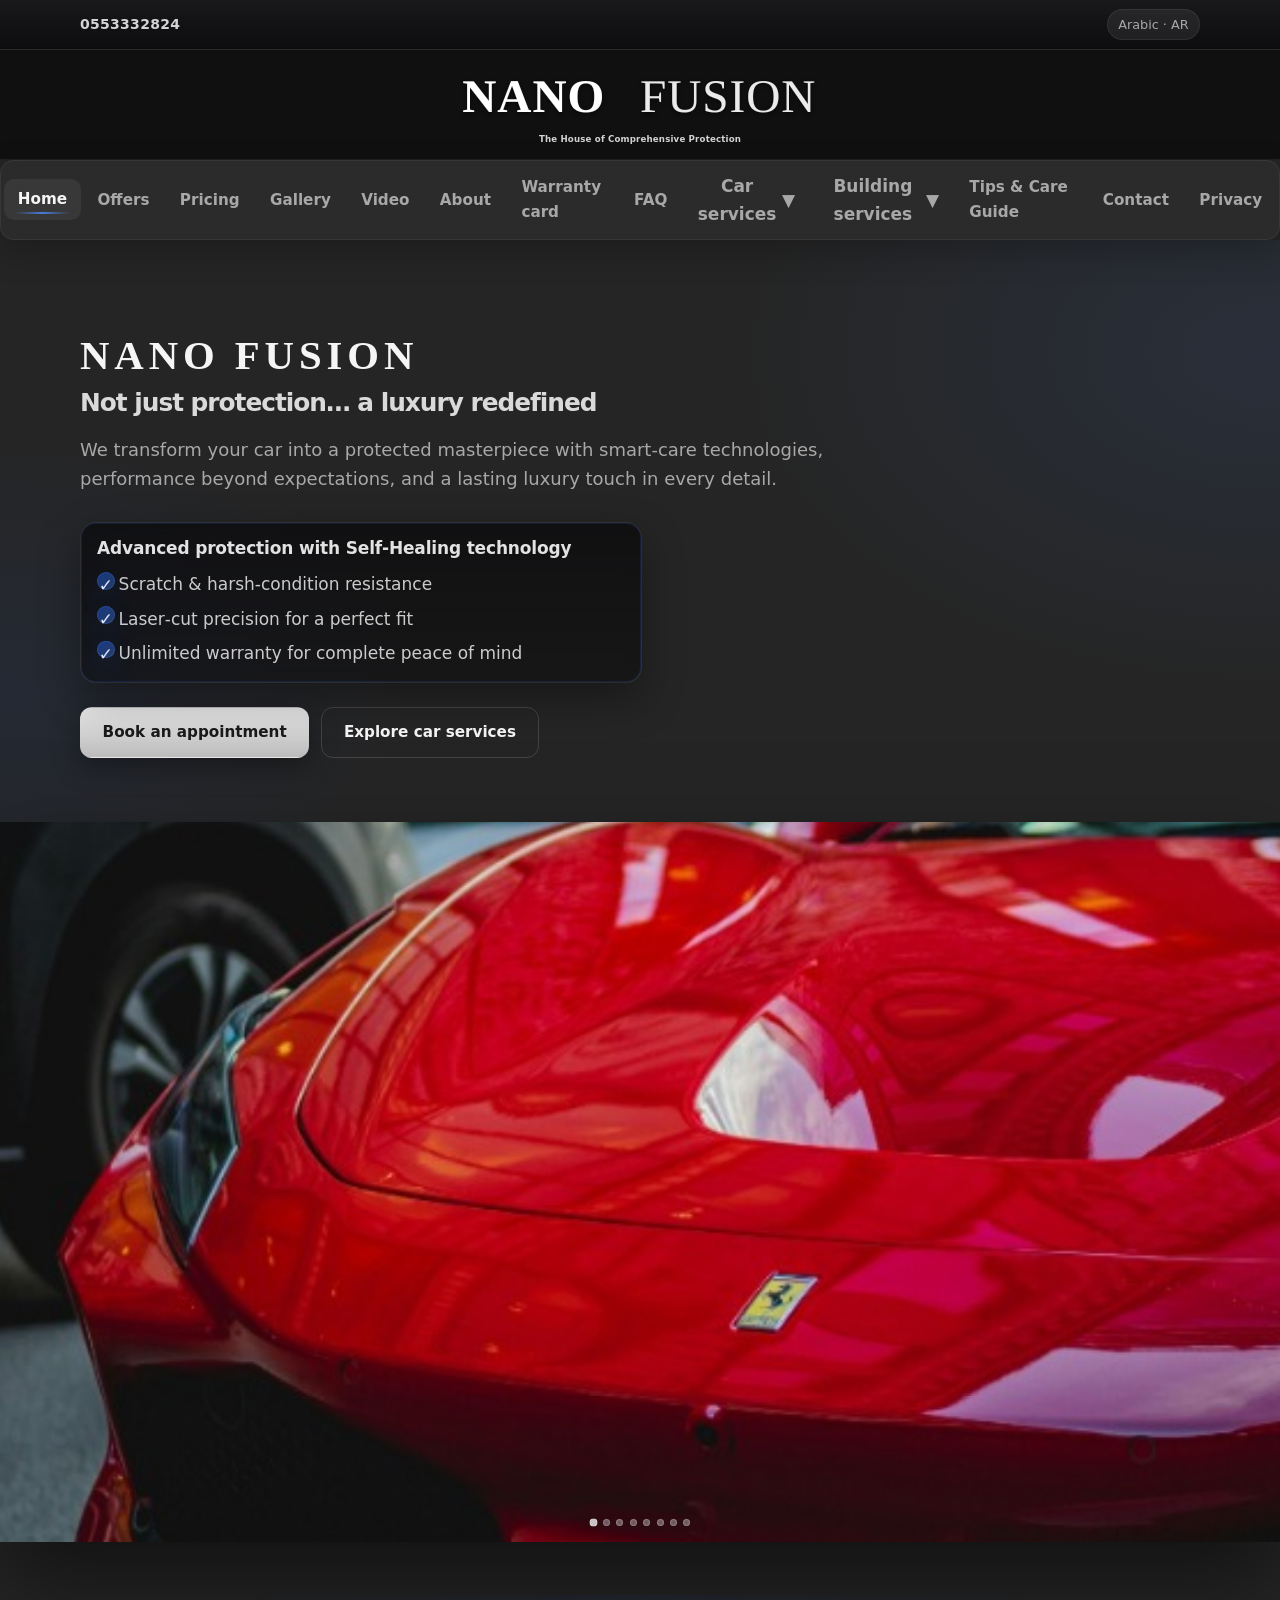
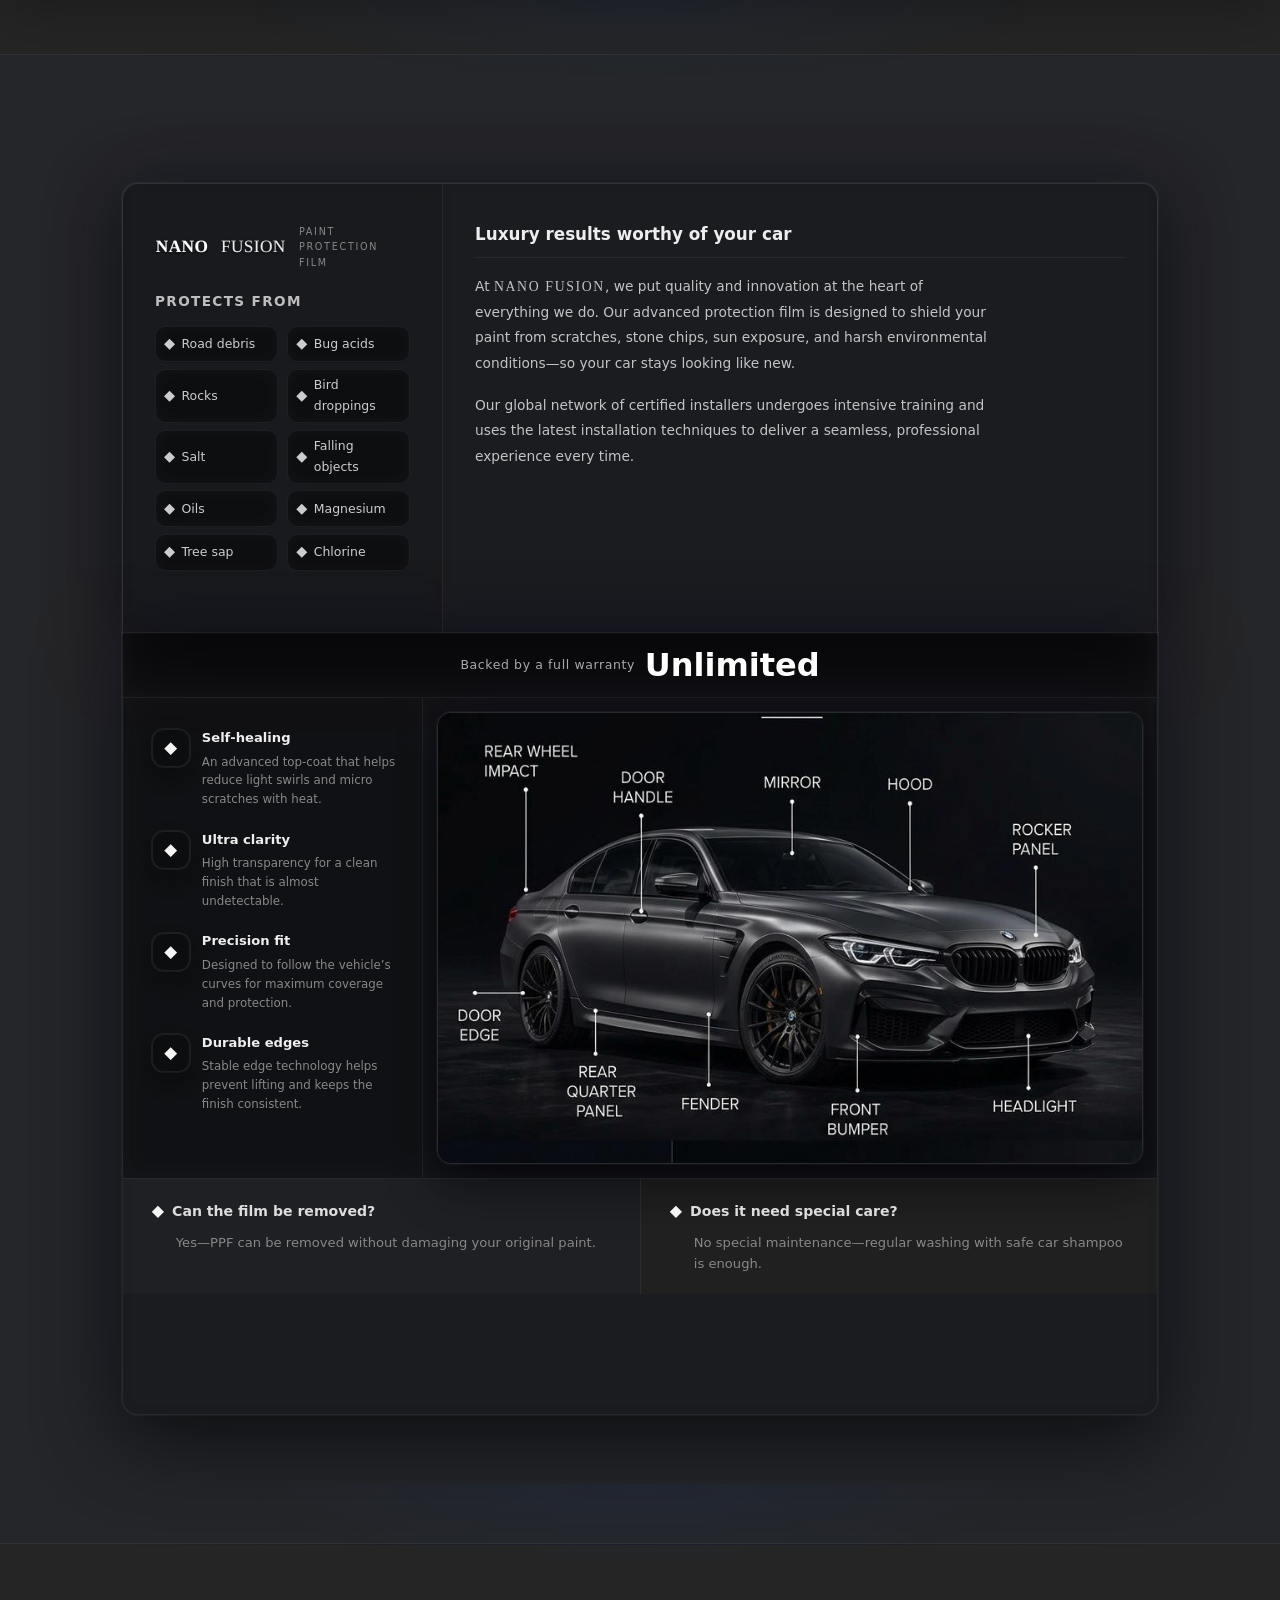
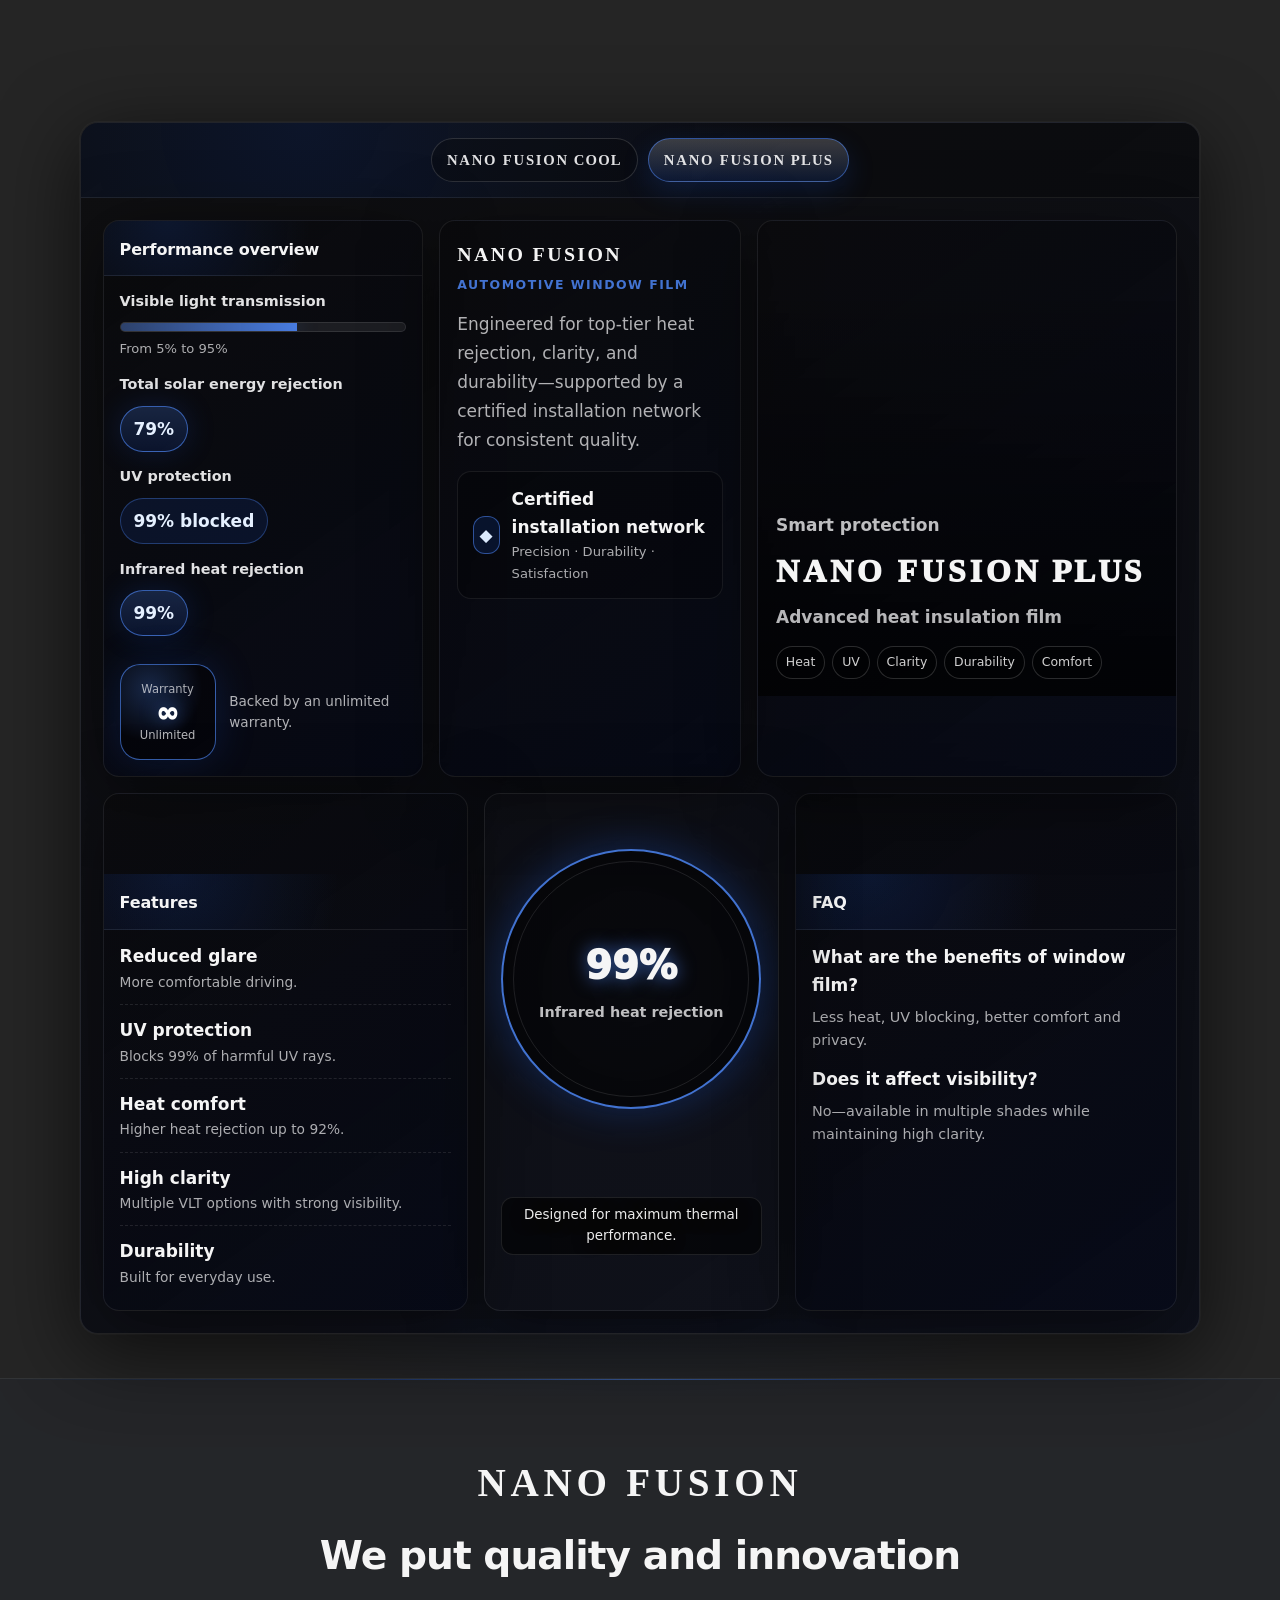
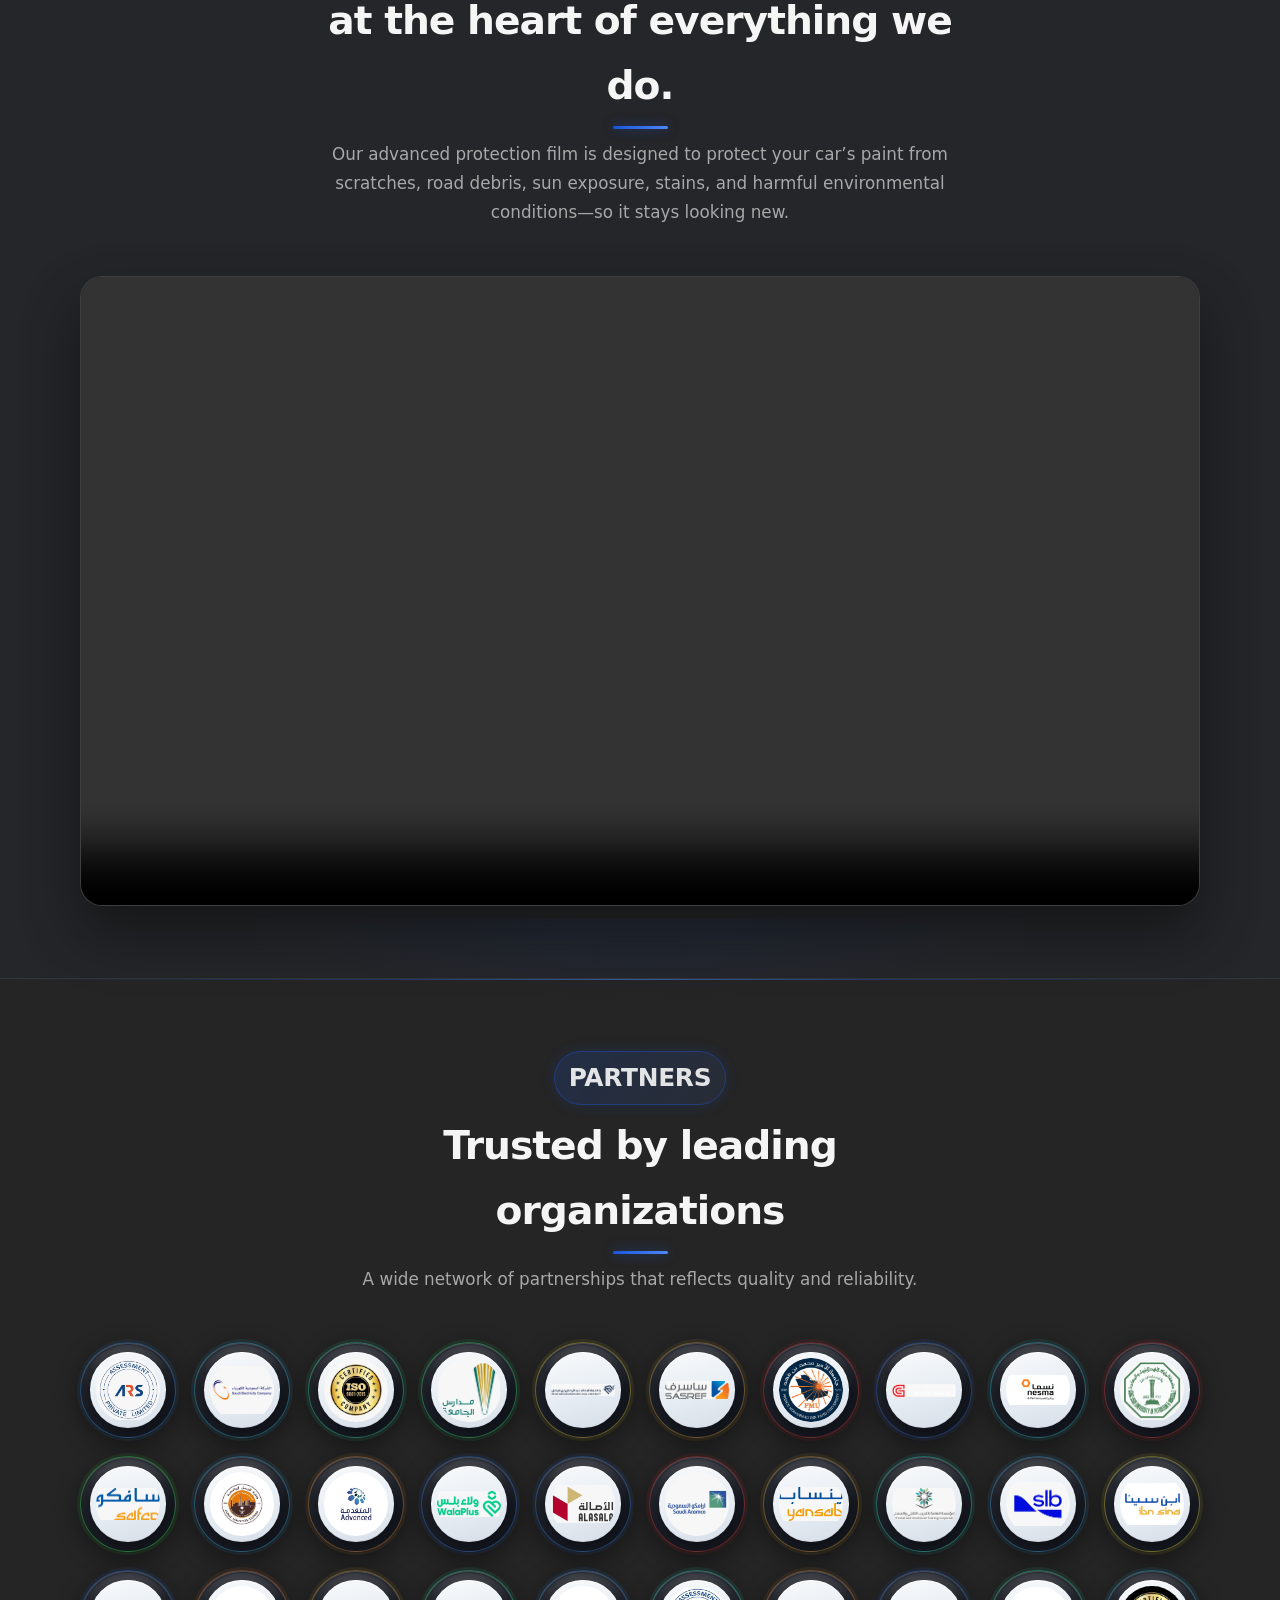
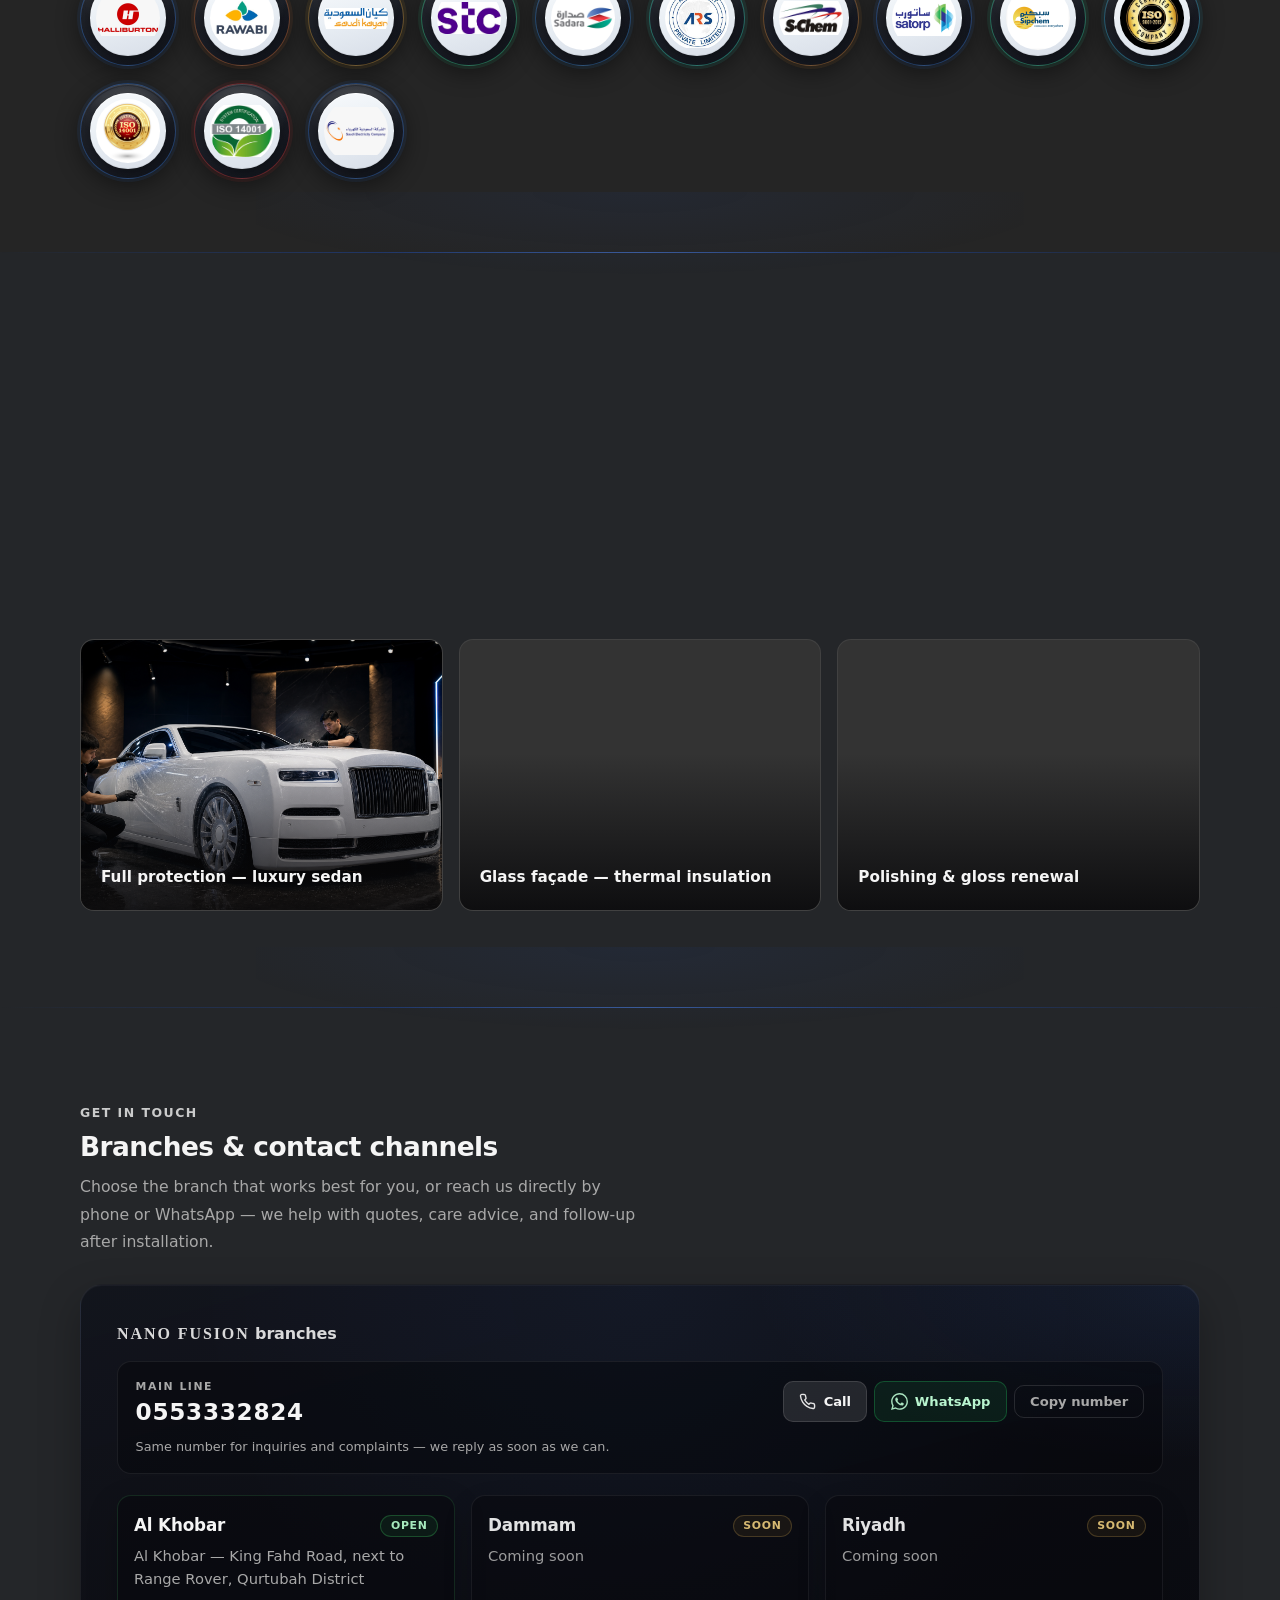
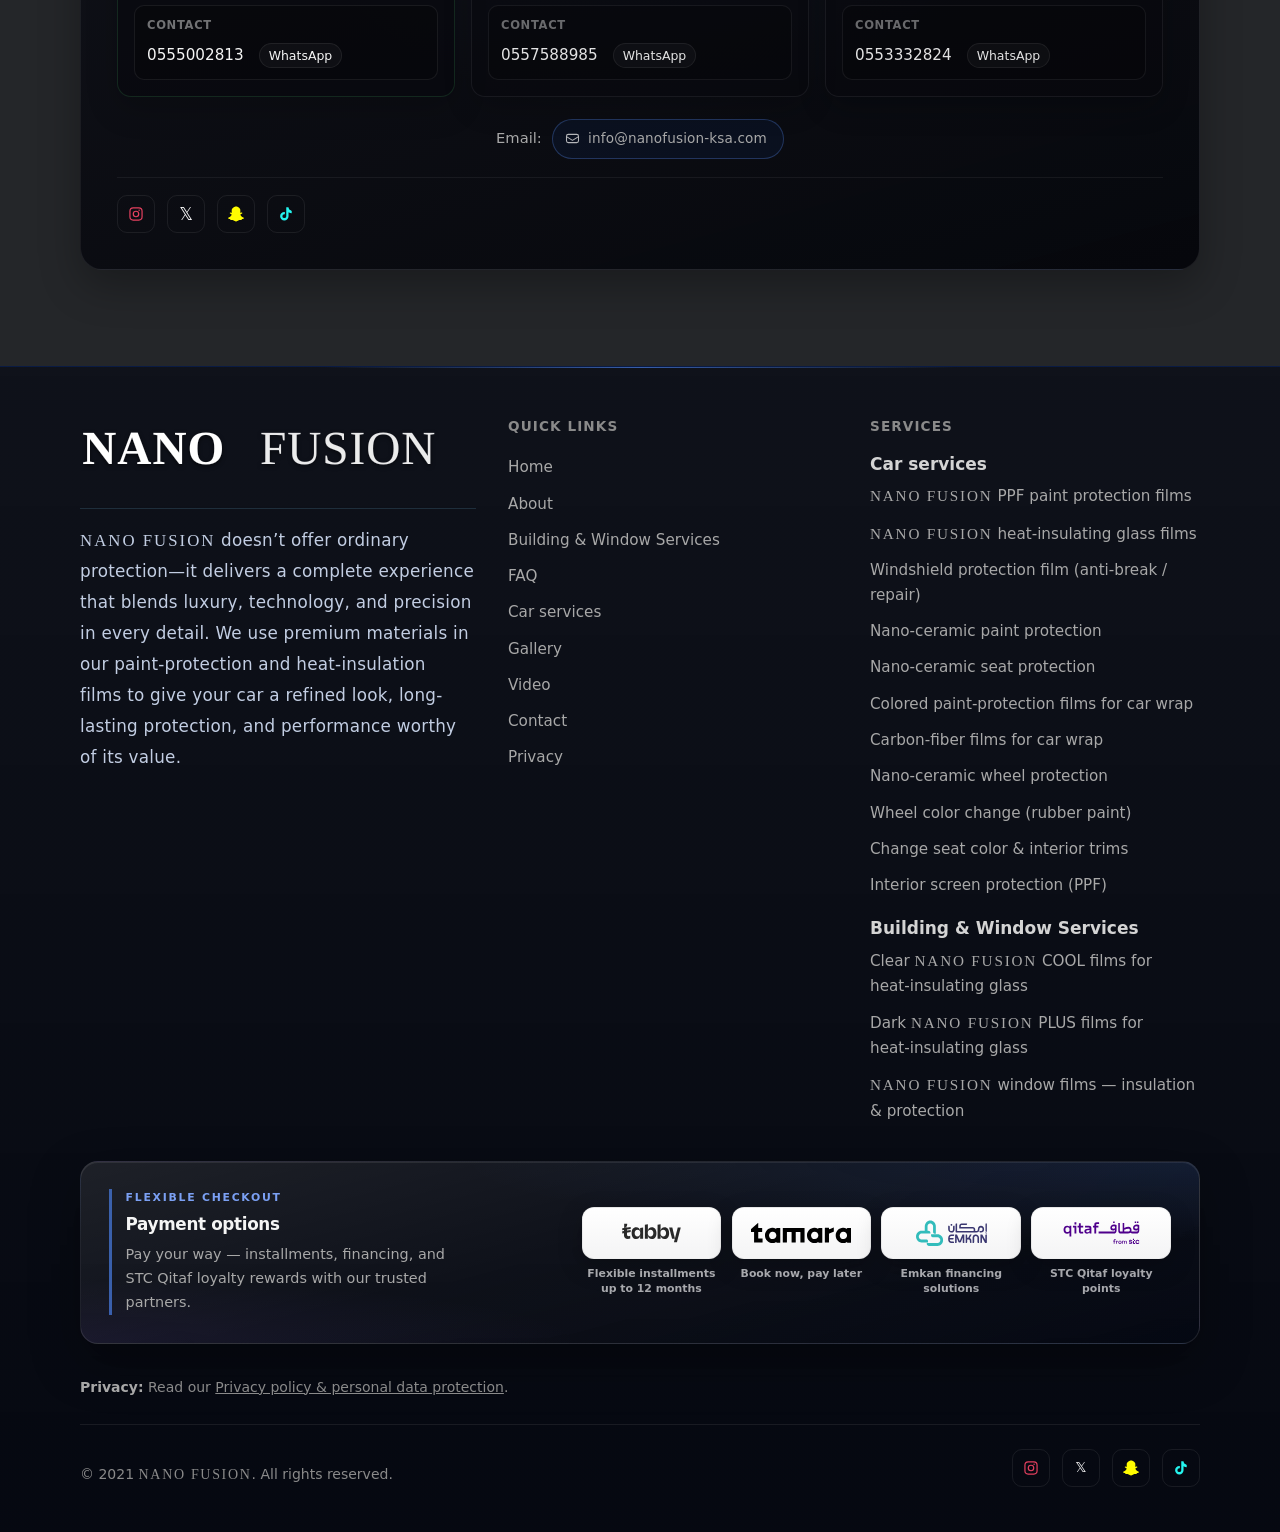
==== commit 5b7a816e: "Fix Arabic language switch from English default. Allow opting into Arabic index via lang=ar and upda" ====
--- a/nanofusion-website/en/index.html
+++ b/nanofusion-website/en/index.html
@@ -20,7 +20,7 @@
   <div class="top-bar">
     <div class="container inner">
       <a href="tel:+966553332824">0553332824</a>
-      <a class="lang-switch" href="../index.html" hreflang="ar" lang="ar">Arabic · AR</a>
+      <a class="lang-switch" href="../index.html?lang=ar" hreflang="ar" lang="ar">Arabic · AR</a>
     </div>
   </div>
 
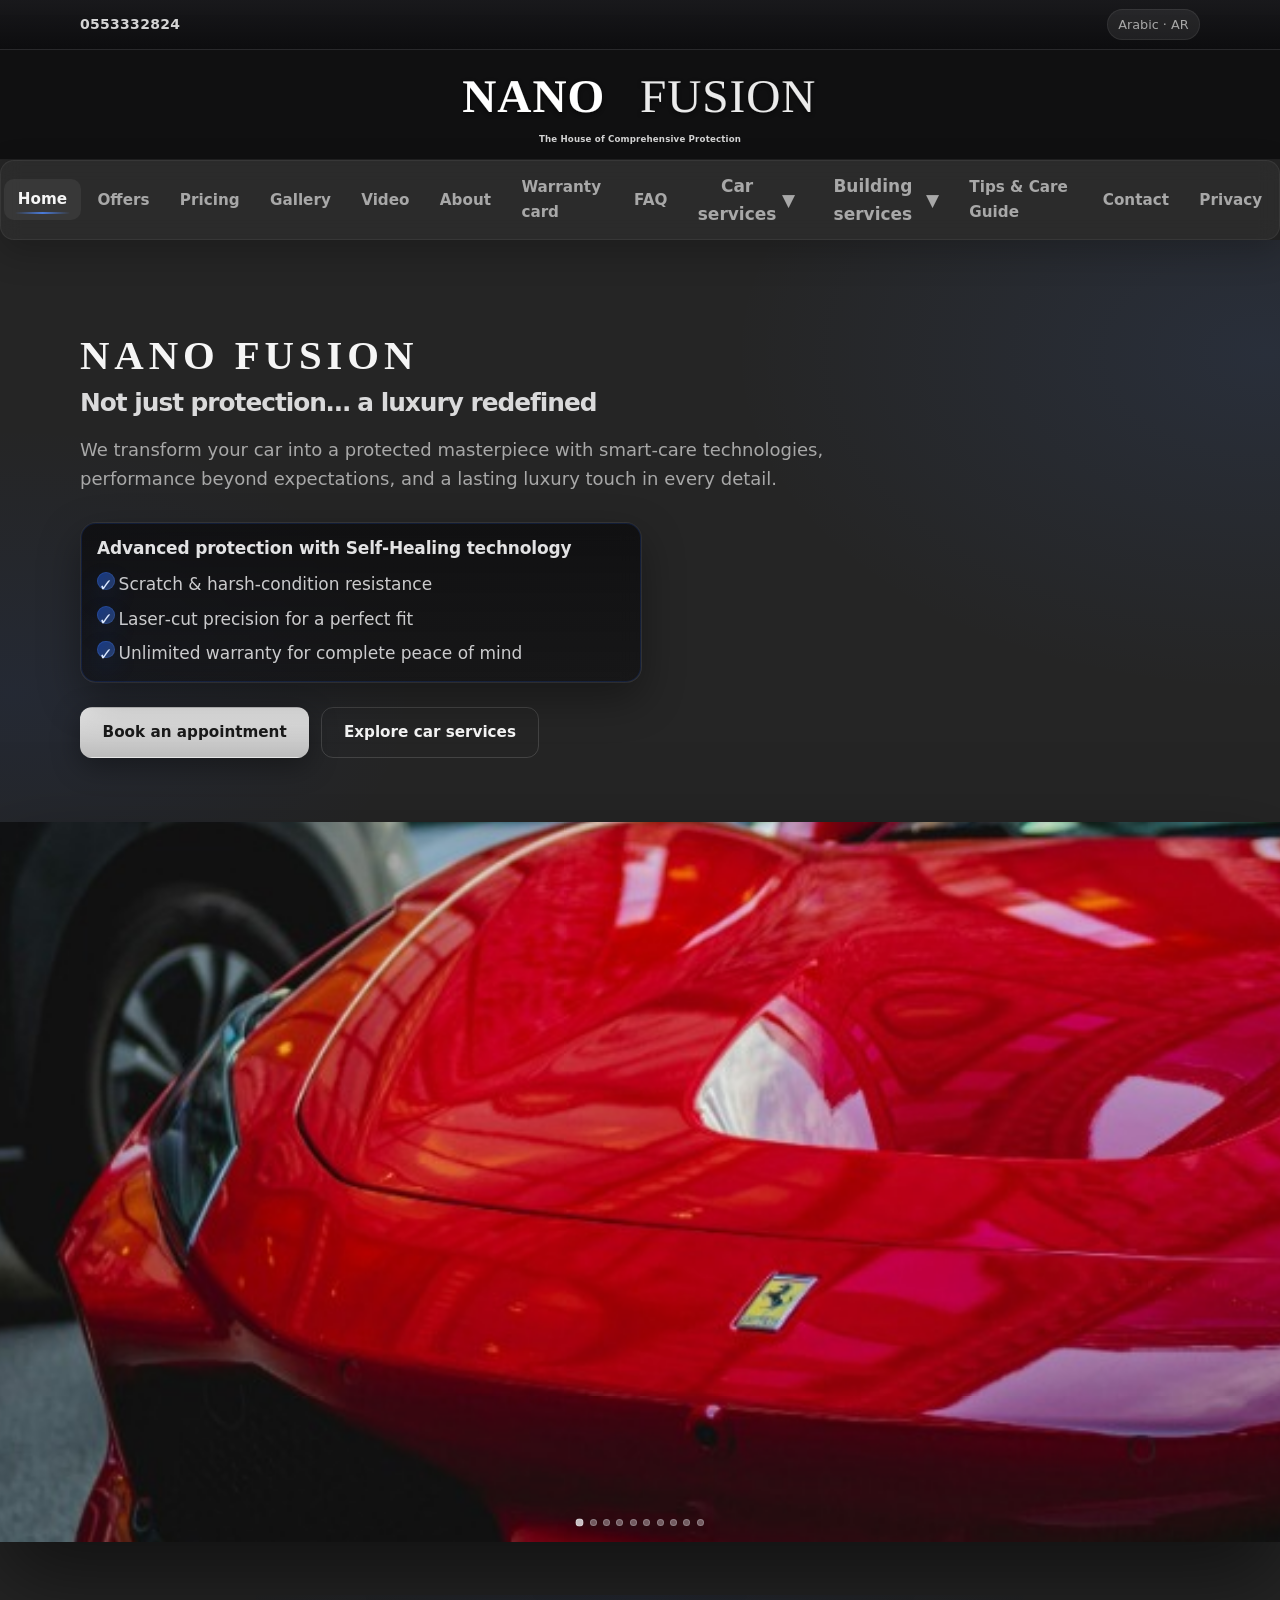
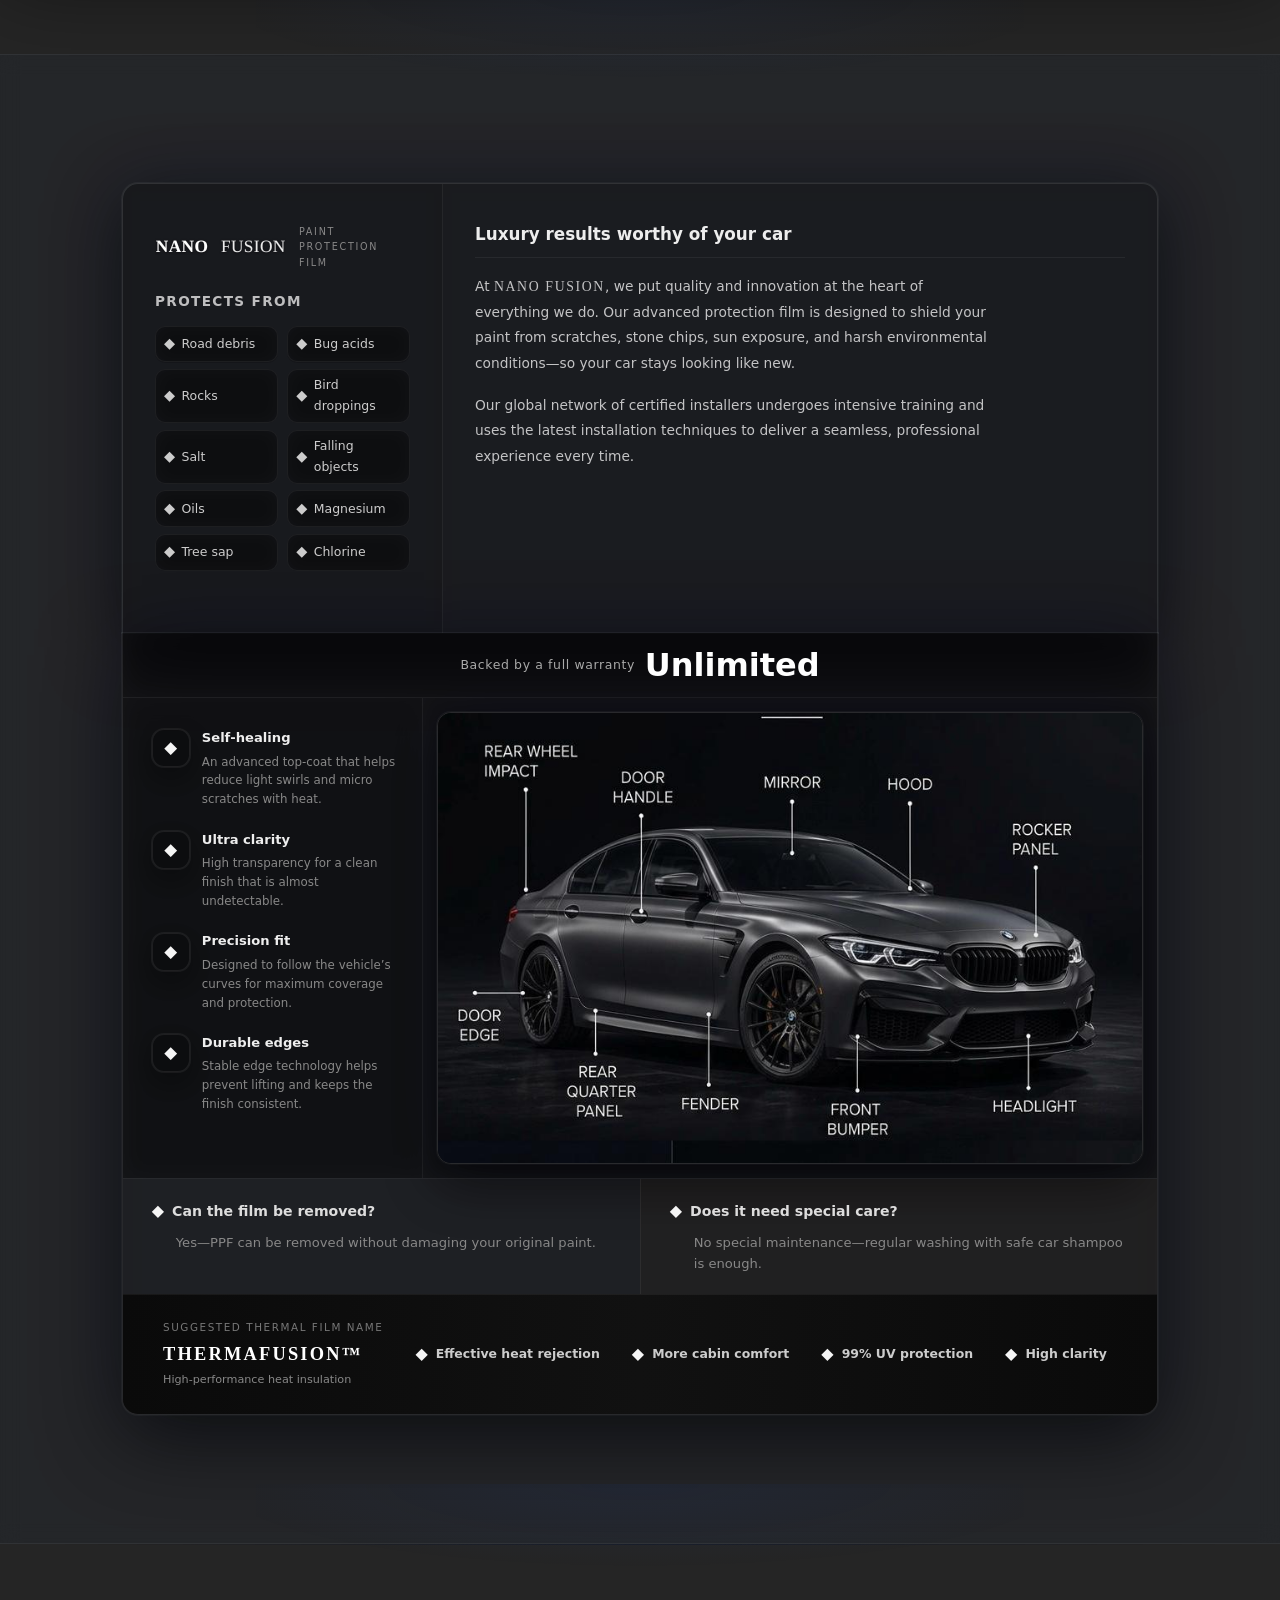
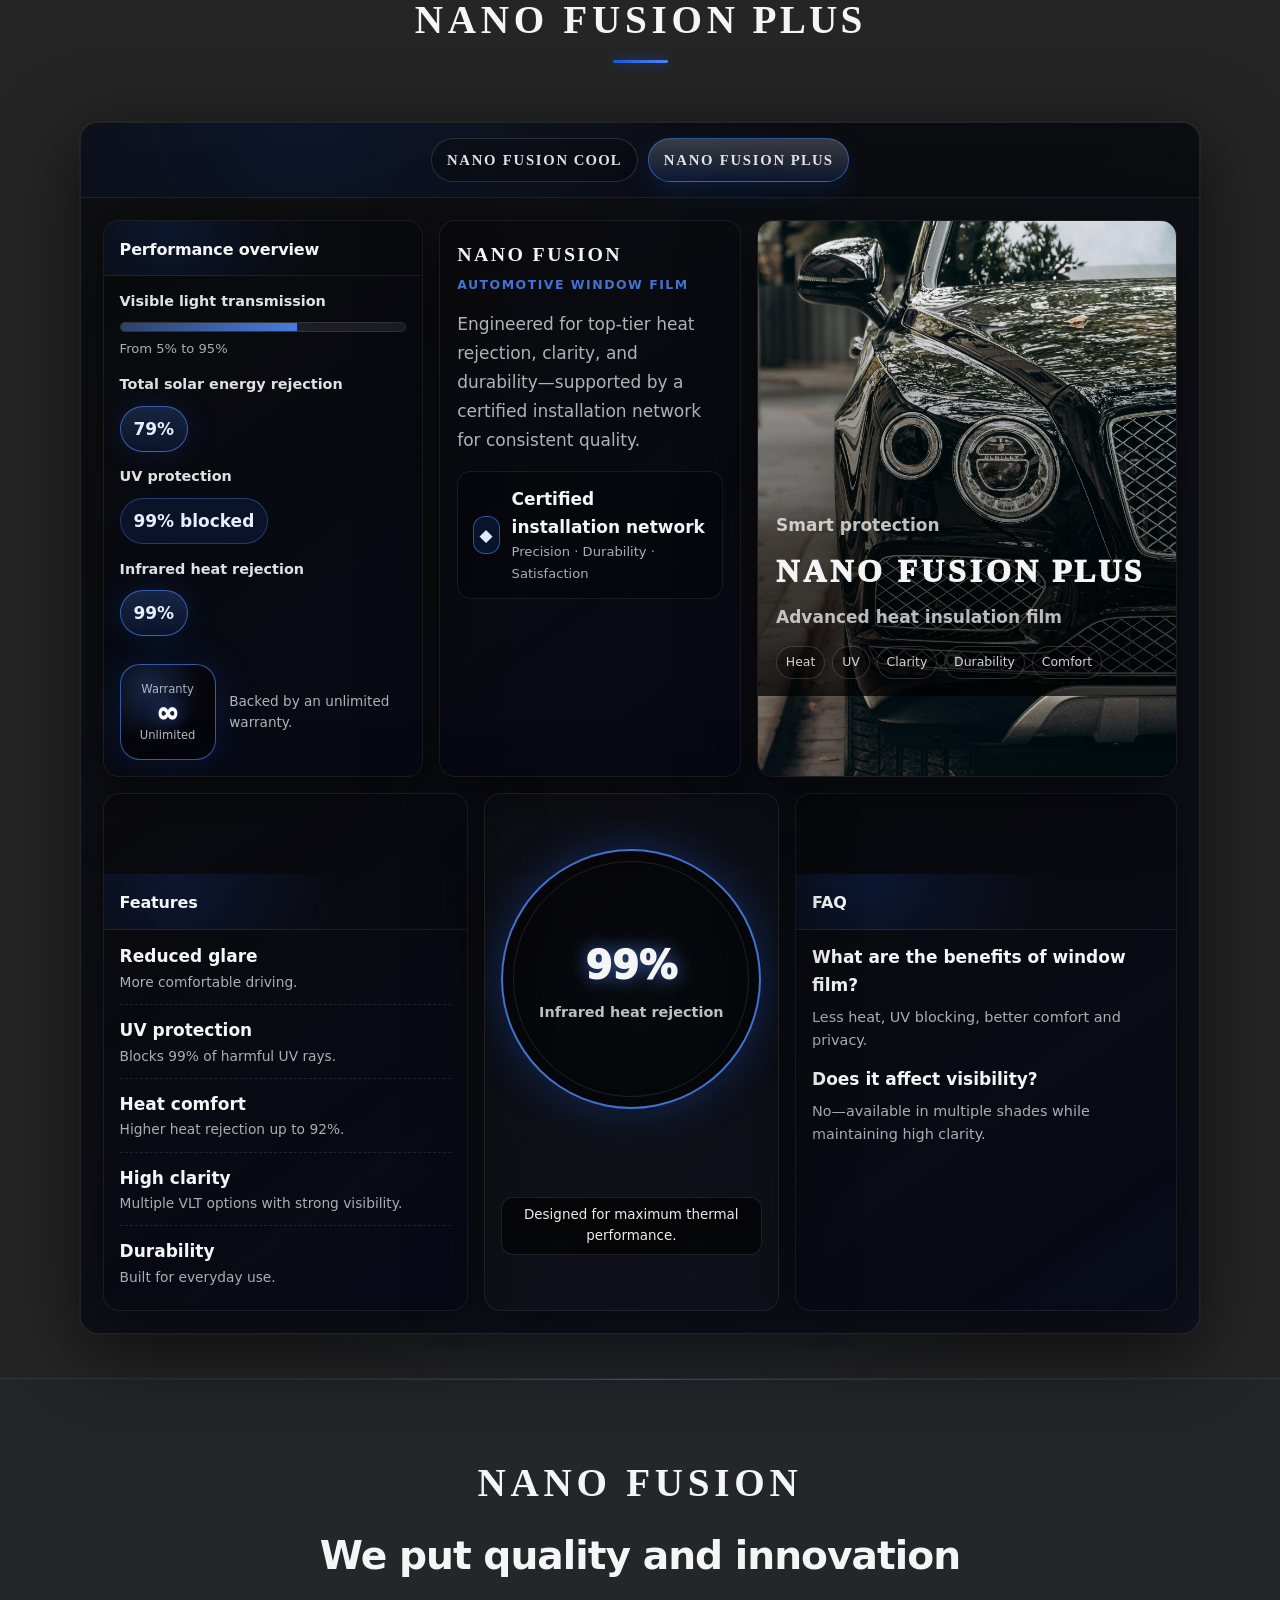
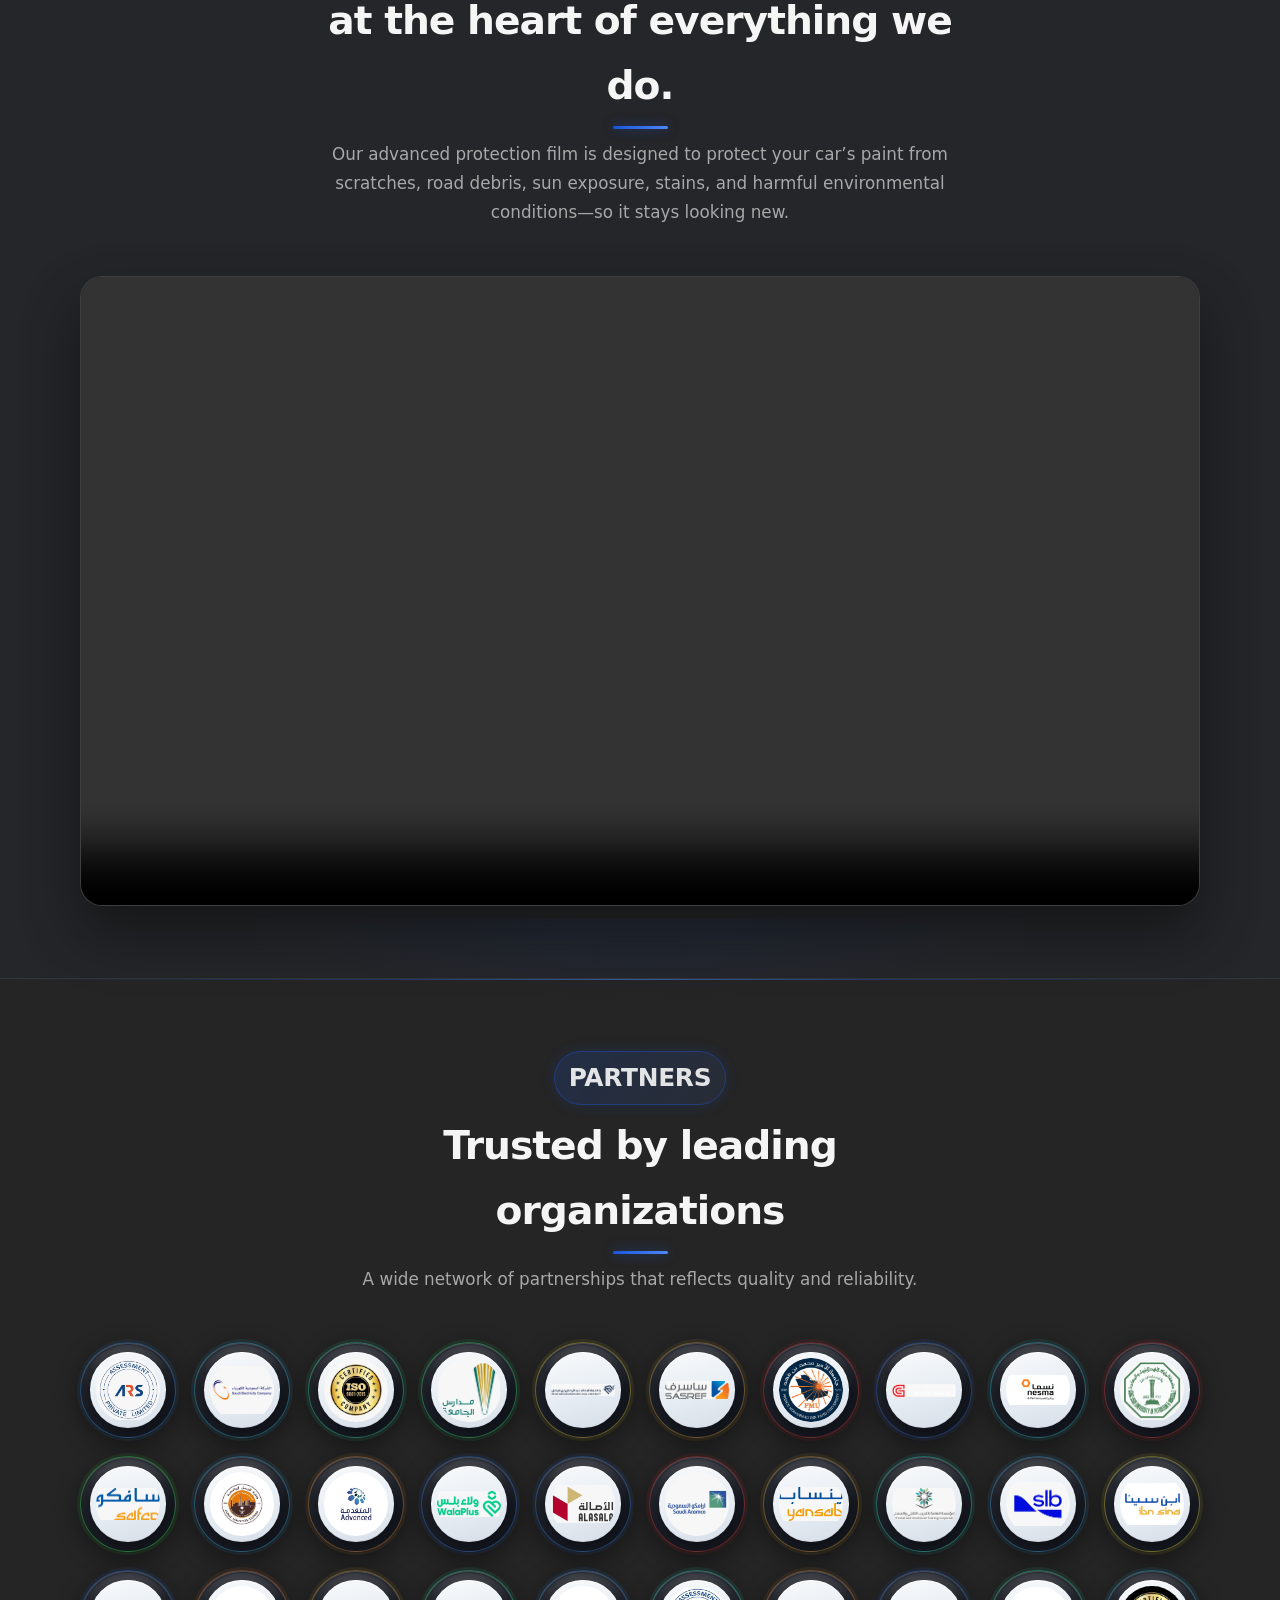
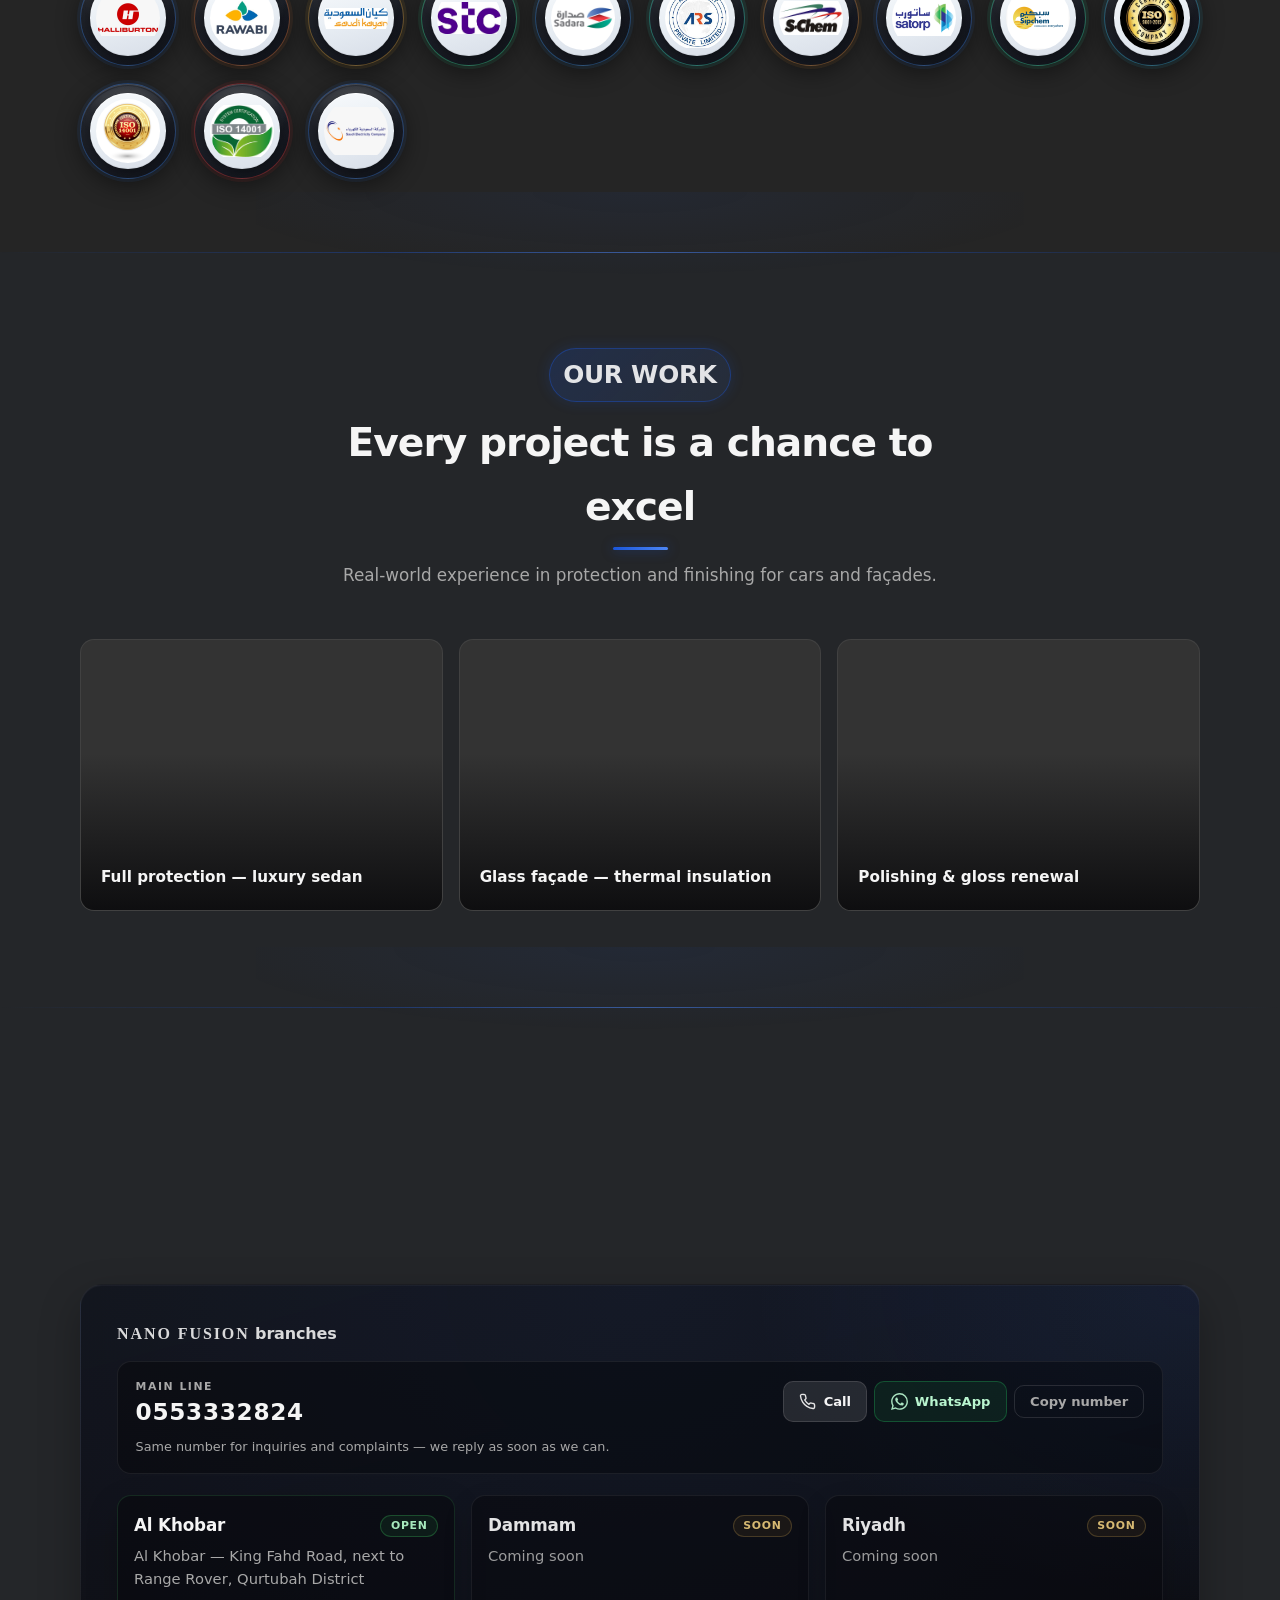
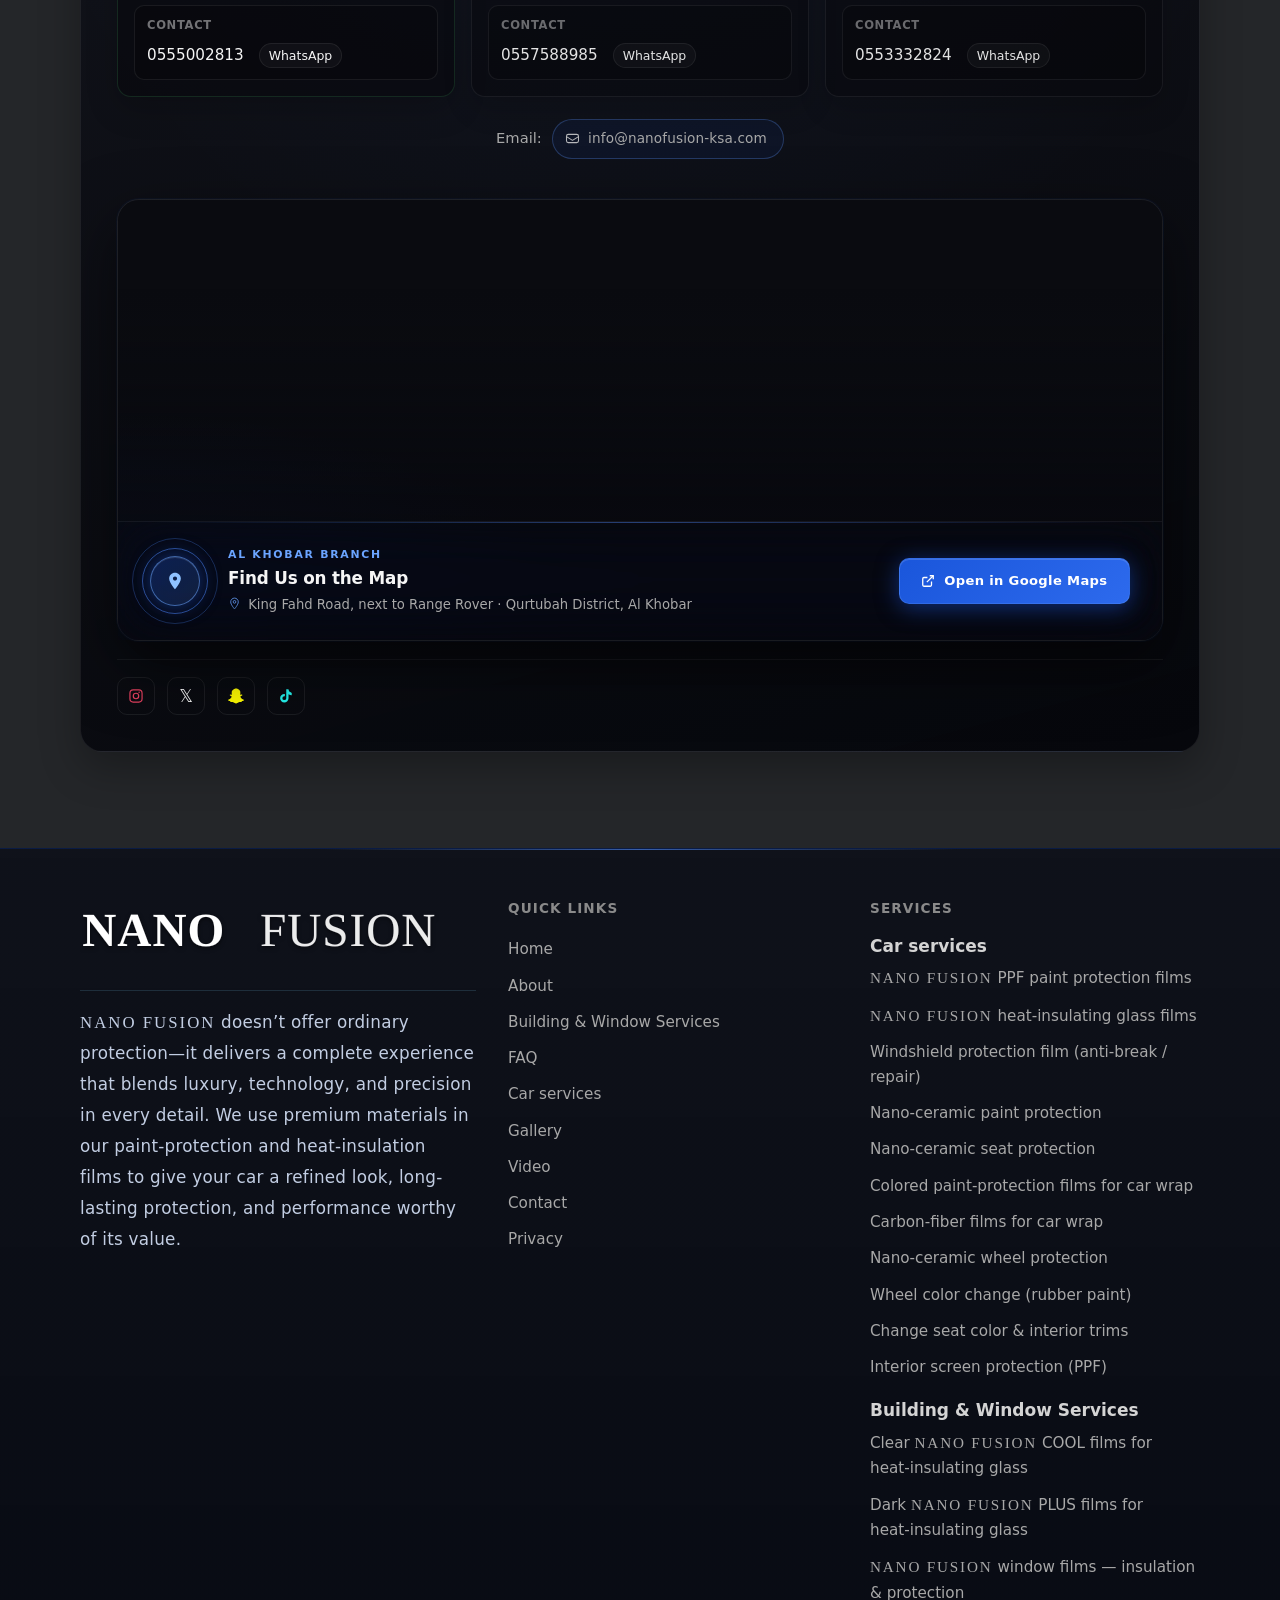
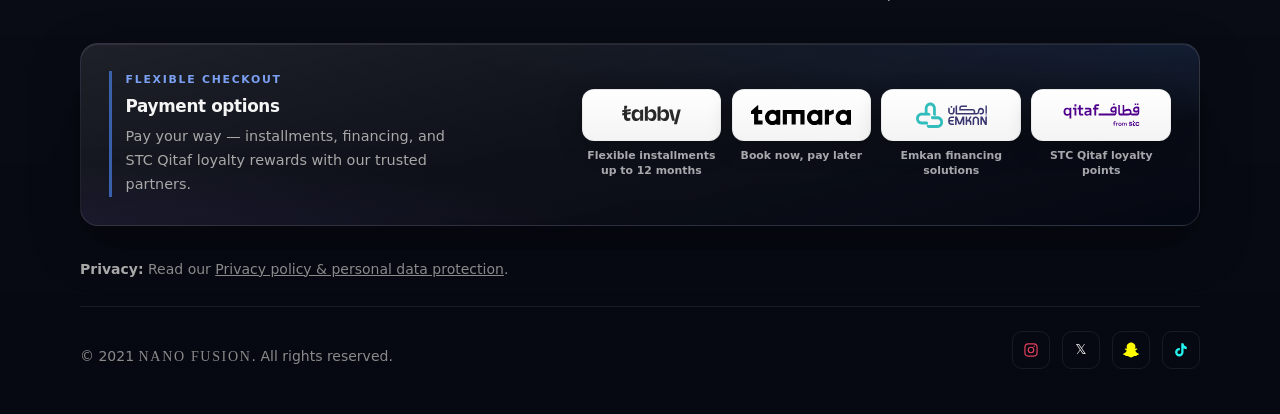
==== commit 03fba48c: "Elevate contact section with premium interactive map experience. Add a luxe Google Maps panel for Al" ====
--- a/nanofusion-website/en/index.html
+++ b/nanofusion-website/en/index.html
@@ -122,8 +122,10 @@
             <img class="hero-slide" src="../assets/gallery/hero-slides/slide-5.jpg" alt="" width="1200" height="900" loading="lazy" decoding="async" onerror="this.onerror=null;this.src='../assets/gallery/placeholder.svg'">
             <img class="hero-slide" src="../assets/gallery/hero-slides/slide-6.png" alt="" width="1200" height="900" loading="lazy" decoding="async" onerror="this.onerror=null;this.src='../assets/gallery/placeholder.svg'">
             <img class="hero-slide" src="../assets/gallery/hero-slides/slide-12.png" alt="" width="1200" height="900" loading="lazy" decoding="async" onerror="this.onerror=null;this.src='../assets/gallery/placeholder.svg'">
-            <img class="hero-slide" src="../assets/gallery/hero-slides/slide-8.png" alt="" width="1200" height="900" loading="lazy" decoding="async" onerror="this.onerror=null;this.src='../assets/gallery/placeholder.svg'">
             <img class="hero-slide" src="../assets/gallery/hero-slides/slide-9.png" alt="" width="1200" height="900" loading="lazy" decoding="async" onerror="this.onerror=null;this.src='../assets/gallery/placeholder.svg'">
+            <img class="hero-slide" src="../assets/gallery/hero-slides/slide-13.png" alt="" width="1200" height="900" loading="lazy" decoding="async" onerror="this.onerror=null;this.src='../assets/gallery/placeholder.svg'">
+            <img class="hero-slide" src="../assets/gallery/hero-slides/slide-14.png" alt="" width="1200" height="900" loading="lazy" decoding="async" onerror="this.onerror=null;this.src='../assets/gallery/placeholder.svg'">
+            <img class="hero-slide" src="../assets/gallery/hero-slides/slide-15.png" alt="" width="1200" height="900" loading="lazy" decoding="async" onerror="this.onerror=null;this.src='../assets/gallery/placeholder.svg'">
             <div class="hero-dots" aria-hidden="true"></div>
           </div>
           <div class="hero-visual-inner"></div>
@@ -2183,6 +2185,49 @@
                 </a>
               </p>
             </div>
+
+            <!-- Al Khobar — interactive location map -->
+            <div class="location-map reveal">
+              <div class="location-map__frame">
+                <iframe
+                  src="https://maps.google.com/maps?q=Al+Khobar+King+Fahd+Road+Qurtubah+District+Range+Rover&z=15&output=embed&hl=en"
+                  width="100%"
+                  height="100%"
+                  allowfullscreen=""
+                  loading="lazy"
+                  referrerpolicy="no-referrer-when-downgrade"
+                  title="Nano Fusion — Al Khobar location on Google Maps"
+                ></iframe>
+                <div class="location-map__veil" aria-hidden="true"></div>
+              </div>
+              <div class="location-map__panel">
+                <div class="location-map__pin-wrap">
+                  <div class="location-map__pin-icon">
+                    <svg viewBox="0 0 24 24" fill="currentColor" width="20" height="20" aria-hidden="true"><path d="M12 2C8.13 2 5 5.13 5 9c0 5.25 7 13 7 13s7-7.75 7-13c0-3.87-3.13-7-7-7zm0 9.5c-1.38 0-2.5-1.12-2.5-2.5s1.12-2.5 2.5-2.5 2.5 1.12 2.5 2.5-1.12 2.5-2.5 2.5z"/></svg>
+                  </div>
+                  <span class="location-map__pin-ring" aria-hidden="true"></span>
+                  <span class="location-map__pin-ring2" aria-hidden="true"></span>
+                </div>
+                <div class="location-map__info">
+                  <p class="location-map__eyebrow">Al Khobar Branch</p>
+                  <h4 class="location-map__name">Find Us on the Map</h4>
+                  <p class="location-map__addr">
+                    <svg viewBox="0 0 24 24" fill="none" stroke="currentColor" stroke-width="1.8" width="13" height="13" aria-hidden="true"><path d="M12 2C8.13 2 5 5.13 5 9c0 5.25 7 13 7 13s7-7.75 7-13c0-3.87-3.13-7-7-7z"/><circle cx="12" cy="9" r="2.5"/></svg>
+                    King Fahd Road, next to Range Rover · Qurtubah District, Al Khobar
+                  </p>
+                </div>
+                <a
+                  class="location-map__cta"
+                  href="https://maps.app.goo.gl/TfTU17uYSw5vfJP16"
+                  target="_blank"
+                  rel="noopener noreferrer"
+                  aria-label="Open Nano Fusion Al Khobar in Google Maps"
+                >
+                  <svg viewBox="0 0 24 24" fill="none" stroke="currentColor" stroke-width="2.2" width="14" height="14" aria-hidden="true"><path d="M18 13v6a2 2 0 0 1-2 2H5a2 2 0 0 1-2-2V8a2 2 0 0 1 2-2h6"/><polyline points="15 3 21 3 21 9"/><line x1="10" y1="14" x2="21" y2="3"/></svg>
+                  Open in Google Maps
+                </a>
+              </div>
+            </div>
             <div class="social contact-social" aria-label="Follow us">
               <a class="social-link social-link--instagram" href="https://www.instagram.com/nanofusion__khober?igsh=b2plcnZnb3MzajNh&utm_source=qr" target="_blank" rel="noopener noreferrer" aria-label="Instagram"><svg viewBox="0 0 24 24" fill="currentColor" width="16" height="16"><path d="M7.75 2h8.5A5.76 5.76 0 0 1 22 7.75v8.5A5.76 5.76 0 0 1 16.25 22h-8.5A5.76 5.76 0 0 1 2 16.25v-8.5A5.76 5.76 0 0 1 7.75 2zm0 1.8A3.96 3.96 0 0 0 3.8 7.75v8.5a3.96 3.96 0 0 0 3.95 3.95h8.5a3.96 3.96 0 0 0 3.95-3.95v-8.5a3.96 3.96 0 0 0-3.95-3.95h-8.5zm8.95 1.35a1.1 1.1 0 1 1 0 2.2 1.1 1.1 0 0 1 0-2.2zM12 7a5 5 0 1 1 0 10 5 5 0 0 1 0-10zm0 1.8a3.2 3.2 0 1 0 0 6.4 3.2 3.2 0 0 0 0-6.4z"/></svg></a>
               <a class="social-link social-link--x" href="https://x.com/nanofusion28?s=21" target="_blank" rel="noopener noreferrer" aria-label="X">𝕏</a>
--- a/nanofusion-website/css/main.css
+++ b/nanofusion-website/css/main.css
@@ -7360,3 +7360,202 @@
   .psvc__table-row { grid-template-columns: 1fr; }
   .brochure-grid { grid-template-columns: repeat(2, minmax(0, 1fr)); gap: 0.85rem; }
 }
+
+/* ══════════════════════════════════════════════════════════════════
+   Location Map — Premium
+   ══════════════════════════════════════════════════════════════════ */
+.location-map {
+  margin-top: 2.5rem;
+  border-radius: var(--radius-lg);
+  overflow: hidden;
+  position: relative;
+  border: 1px solid rgba(255, 255, 255, 0.07);
+  box-shadow:
+    inset 0 1px 0 rgba(255, 255, 255, 0.04),
+    0 24px 64px rgba(0, 0, 0, 0.55),
+    0 0 0 1px rgba(26, 86, 219, 0.06);
+}
+
+/* map frame — full width, fixed height */
+.location-map__frame {
+  position: relative;
+  height: 440px;
+  overflow: hidden;
+  background: #0a0b10;
+}
+@media (max-width: 699px) {
+  .location-map__frame { height: 310px; }
+}
+
+.location-map__frame iframe {
+  width: 100%;
+  height: 100%;
+  display: block;
+  border: 0;
+  filter: saturate(0.38) brightness(0.68) contrast(1.18);
+  transition: filter 0.5s var(--ease);
+}
+.location-map:hover .location-map__frame iframe {
+  filter: saturate(0.6) brightness(0.8) contrast(1.1);
+}
+
+/* Dark gradient veil — creates depth over the map */
+.location-map__veil {
+  position: absolute;
+  inset: 0;
+  background:
+    linear-gradient(to top,  rgba(7, 8, 14, 0.97) 0%,
+                              rgba(7, 8, 14, 0.65) 32%,
+                              rgba(7, 8, 14, 0.15) 60%,
+                              transparent          80%),
+    radial-gradient(ellipse 70% 80% at 0% 100%, rgba(26, 86, 219, 0.13), transparent 65%);
+  pointer-events: none;
+}
+
+/* Floating glass info panel — absolute, anchored to bottom of map */
+.location-map__panel {
+  position: absolute;
+  bottom: 0;
+  inset-inline-start: 0;
+  inset-inline-end: 0;
+  display: flex;
+  align-items: center;
+  flex-wrap: wrap;
+  gap: 1rem 1.75rem;
+  padding: 1.5rem 2rem;
+  backdrop-filter: blur(28px) saturate(1.8);
+  -webkit-backdrop-filter: blur(28px) saturate(1.8);
+  border-top: 1px solid rgba(255, 255, 255, 0.06);
+  z-index: 4;
+}
+/* Subtle top-edge shimmer */
+.location-map__panel::before {
+  content: "";
+  position: absolute;
+  top: 0;
+  inset-inline-start: 2rem;
+  inset-inline-end: 2rem;
+  height: 1px;
+  background: linear-gradient(90deg, transparent, rgba(77, 134, 245, 0.45), transparent);
+  pointer-events: none;
+}
+
+/* Pulsing location pin */
+.location-map__pin-wrap {
+  width: 50px;
+  height: 50px;
+  position: relative;
+  display: flex;
+  align-items: center;
+  justify-content: center;
+  flex-shrink: 0;
+}
+.location-map__pin-icon {
+  width: 50px;
+  height: 50px;
+  border-radius: 50%;
+  background: linear-gradient(135deg, rgba(26, 86, 219, 0.3), rgba(77, 134, 245, 0.18));
+  border: 1.5px solid rgba(107, 164, 255, 0.55);
+  display: flex;
+  align-items: center;
+  justify-content: center;
+  color: #90c2ff;
+  position: relative;
+  z-index: 2;
+  box-shadow:
+    0 0 20px rgba(26, 86, 219, 0.5),
+    inset 0 1px 0 rgba(255, 255, 255, 0.12);
+}
+.location-map__pin-ring {
+  position: absolute;
+  inset: -8px;
+  border-radius: 50%;
+  border: 1.5px solid rgba(77, 134, 245, 0.55);
+  animation: lm-pulse 2.6s ease-out infinite;
+}
+.location-map__pin-ring2 {
+  position: absolute;
+  inset: -18px;
+  border-radius: 50%;
+  border: 1px solid rgba(77, 134, 245, 0.28);
+  animation: lm-pulse 2.6s ease-out infinite 1.1s;
+}
+@keyframes lm-pulse {
+  0%   { transform: scale(1);   opacity: 0.75; }
+  75%  { transform: scale(1.2); opacity: 0; }
+  100% { transform: scale(1.2); opacity: 0; }
+}
+
+/* Text block */
+.location-map__info {
+  flex: 1;
+  min-width: 160px;
+}
+.location-map__eyebrow {
+  margin: 0 0 0.25rem;
+  font-size: 0.68rem;
+  font-weight: 700;
+  letter-spacing: 0.16em;
+  text-transform: uppercase;
+  color: var(--nb-3);
+}
+.location-map__name {
+  margin: 0 0 0.35rem;
+  font-size: 1.05rem;
+  font-weight: 800;
+  color: var(--text);
+  line-height: 1.25;
+  letter-spacing: -0.01em;
+}
+.location-map__addr {
+  margin: 0;
+  font-size: 0.825rem;
+  color: var(--muted);
+  line-height: 1.65;
+  display: flex;
+  gap: 0.45rem;
+  align-items: flex-start;
+}
+.location-map__addr svg {
+  flex-shrink: 0;
+  margin-top: 0.2em;
+  color: var(--nb-3);
+  opacity: 0.8;
+}
+
+/* CTA button — premium gradient */
+.location-map__cta {
+  display: inline-flex;
+  align-items: center;
+  gap: 0.55rem;
+  padding: 0.68rem 1.35rem;
+  background: linear-gradient(135deg, #1a56db 0%, #2d6aed 100%);
+  color: #fff;
+  border-radius: 10px;
+  font-size: 0.82rem;
+  font-weight: 700;
+  letter-spacing: 0.025em;
+  white-space: nowrap;
+  flex-shrink: 0;
+  text-decoration: none;
+  border: 1px solid rgba(107, 164, 255, 0.25);
+  box-shadow:
+    0 4px 22px rgba(26, 86, 219, 0.5),
+    inset 0 1px 0 rgba(255, 255, 255, 0.15);
+  transition: box-shadow 0.22s var(--ease), transform 0.18s var(--ease), background 0.22s;
+}
+.location-map__cta:hover {
+  background: linear-gradient(135deg, #2060e8 0%, #4d86f5 100%);
+  box-shadow:
+    0 6px 30px rgba(26, 86, 219, 0.65),
+    inset 0 1px 0 rgba(255, 255, 255, 0.22);
+  transform: translateY(-2px);
+}
+.location-map__cta:active {
+  transform: translateY(0);
+}
+
+@media (max-width: 520px) {
+  .location-map__panel { padding: 1.25rem 1.25rem; gap: 0.85rem 1.25rem; }
+  .location-map__cta { width: 100%; justify-content: center; }
+}
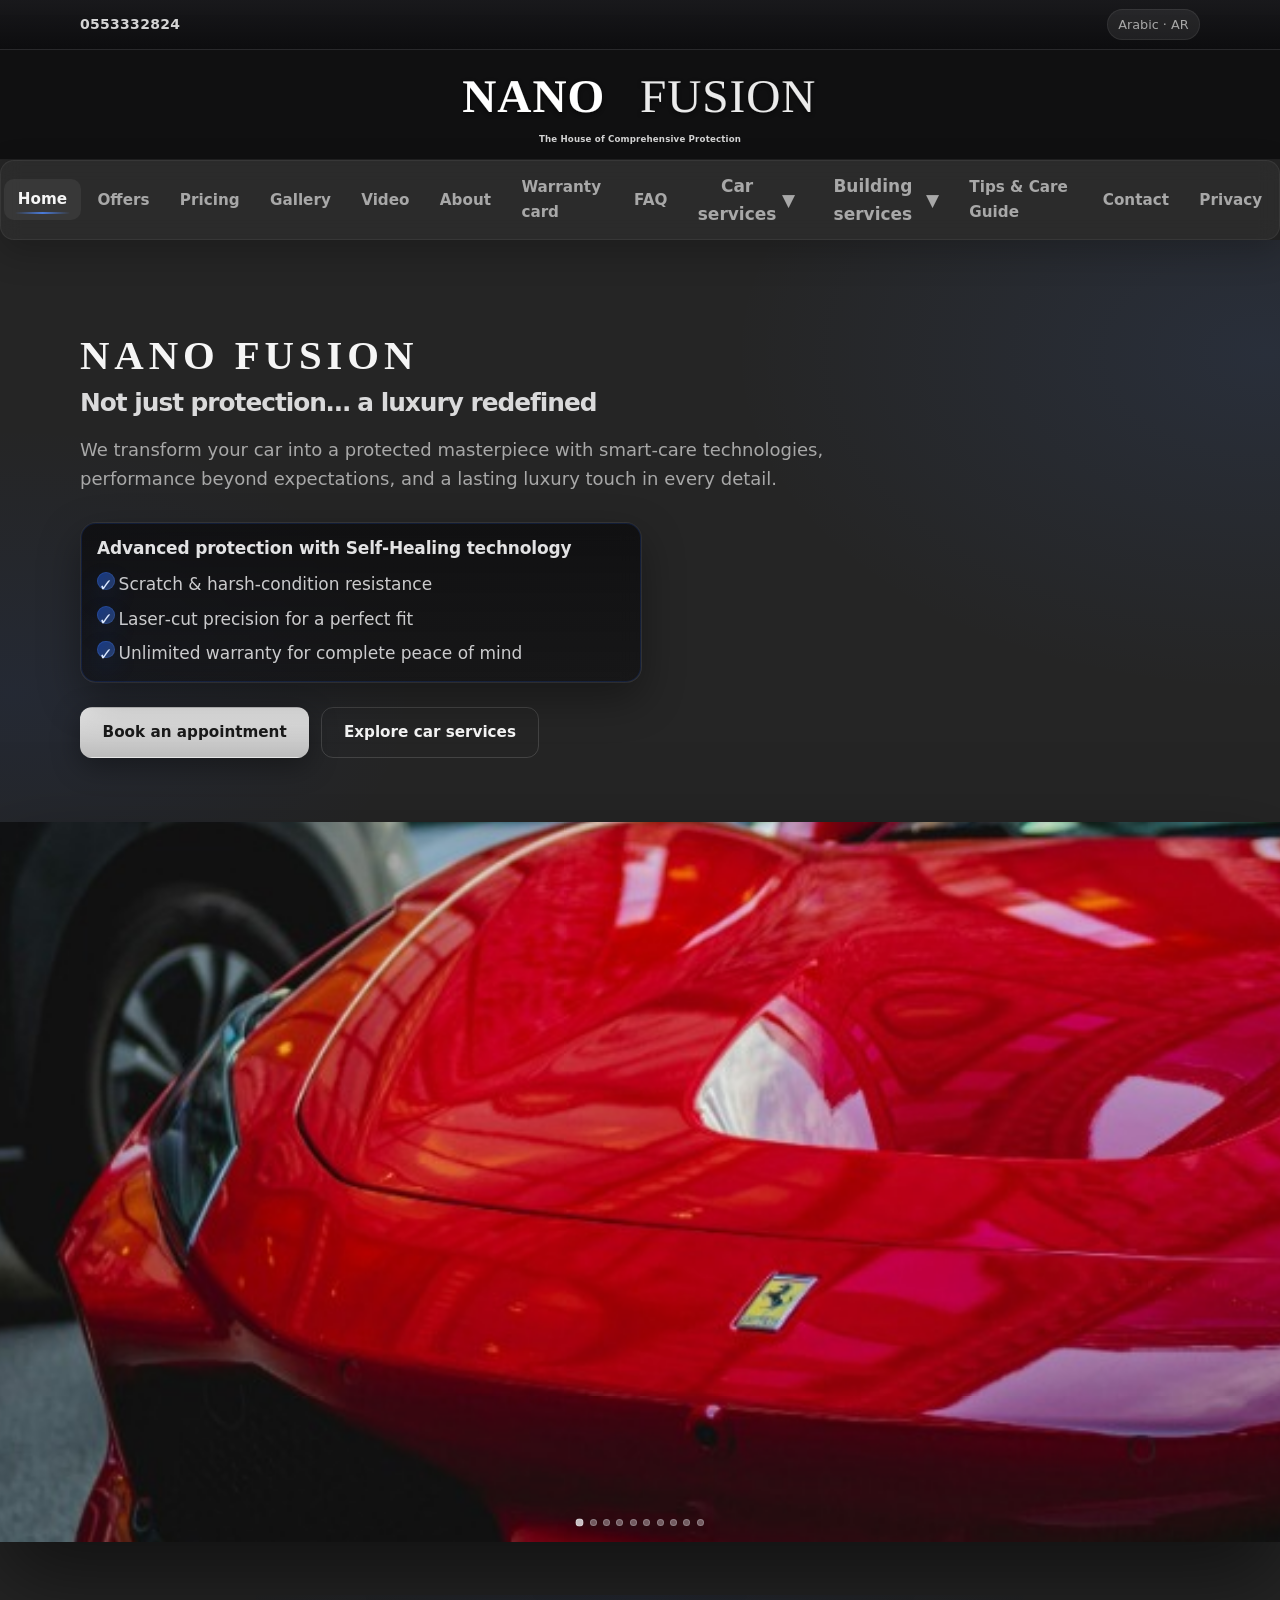
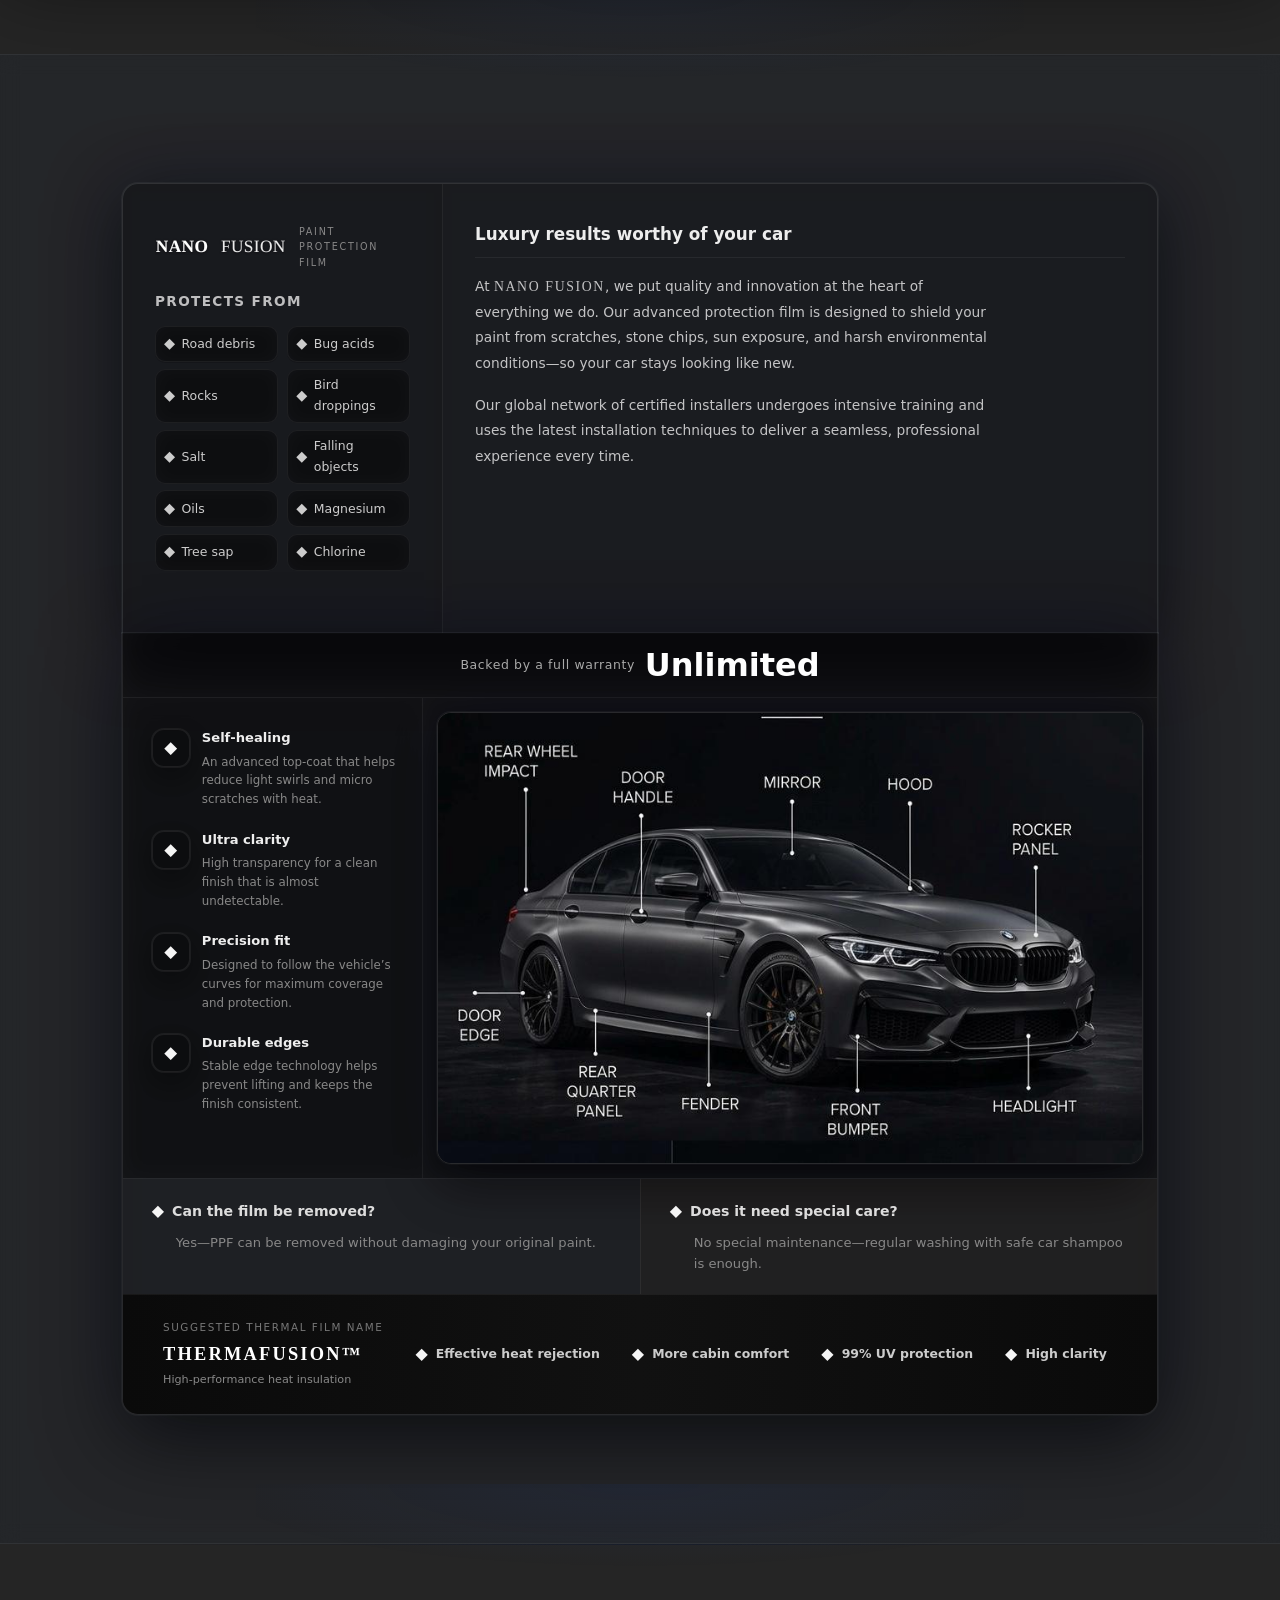
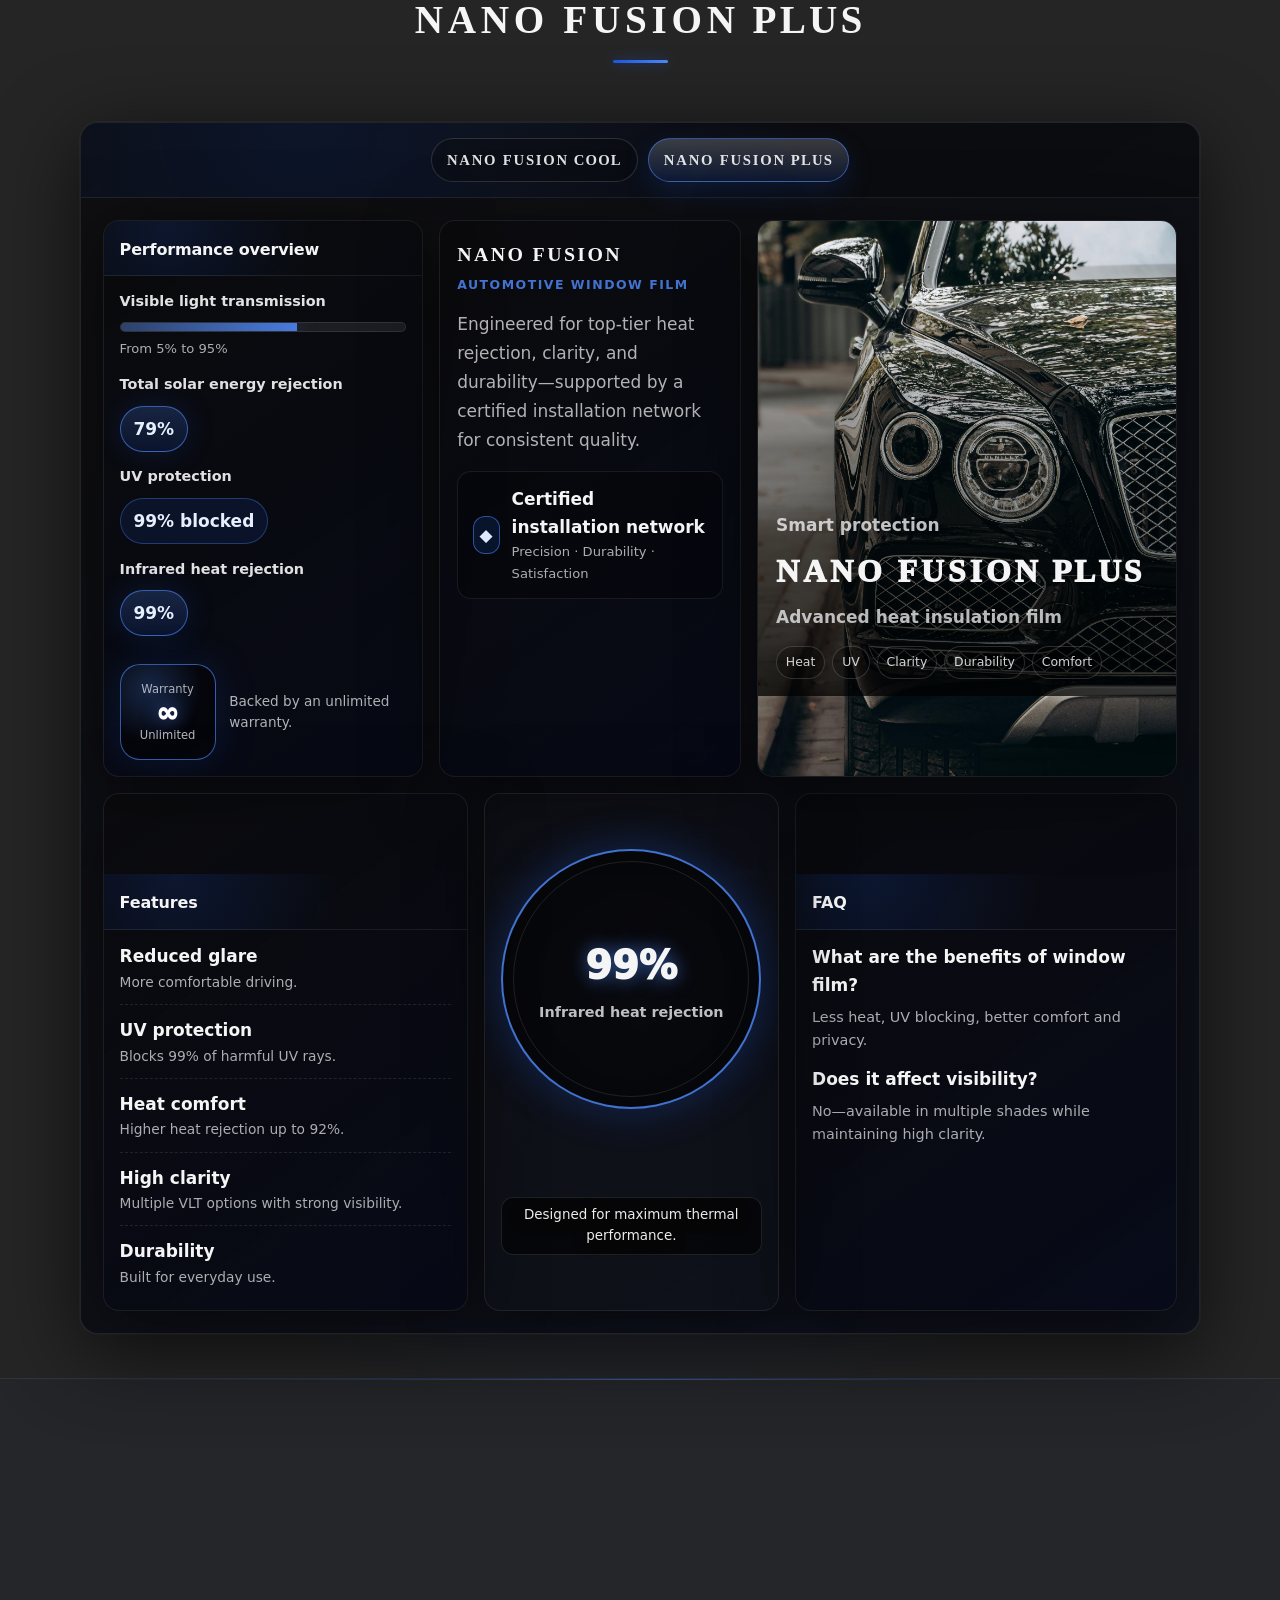
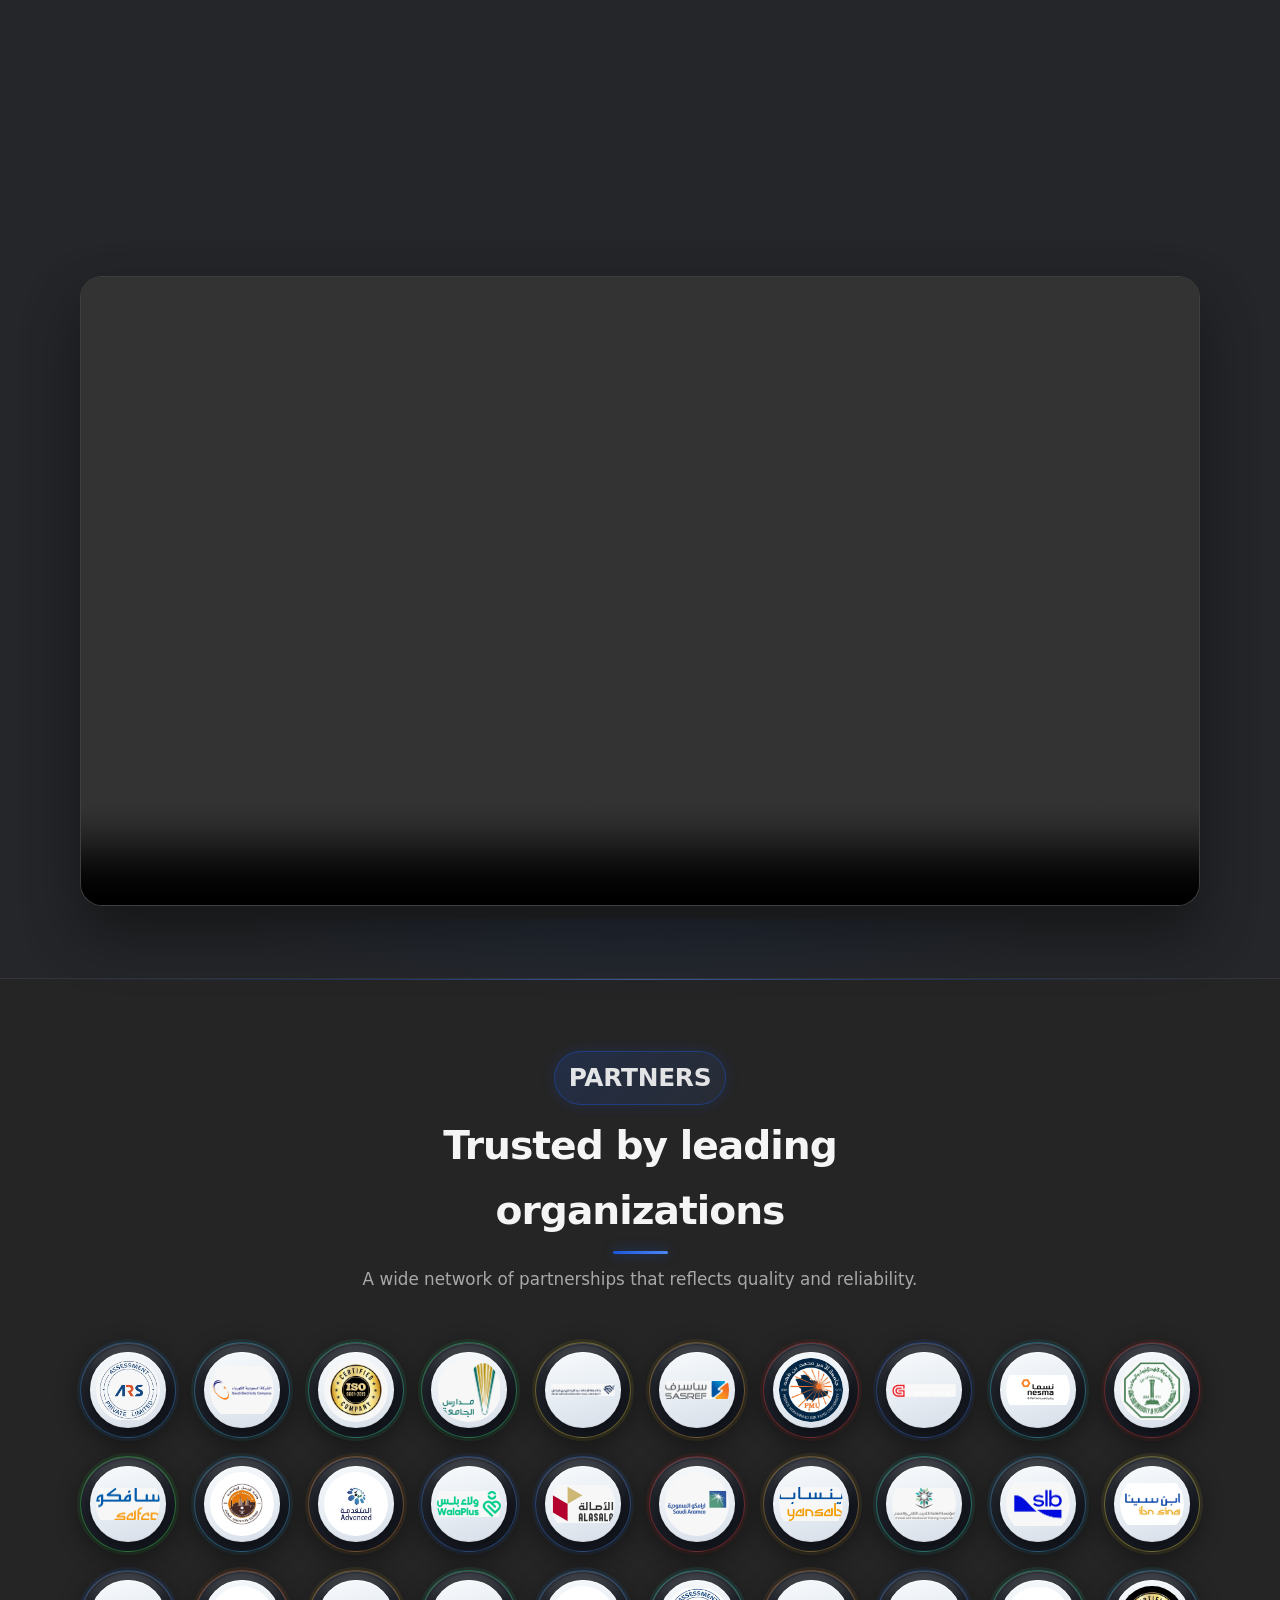
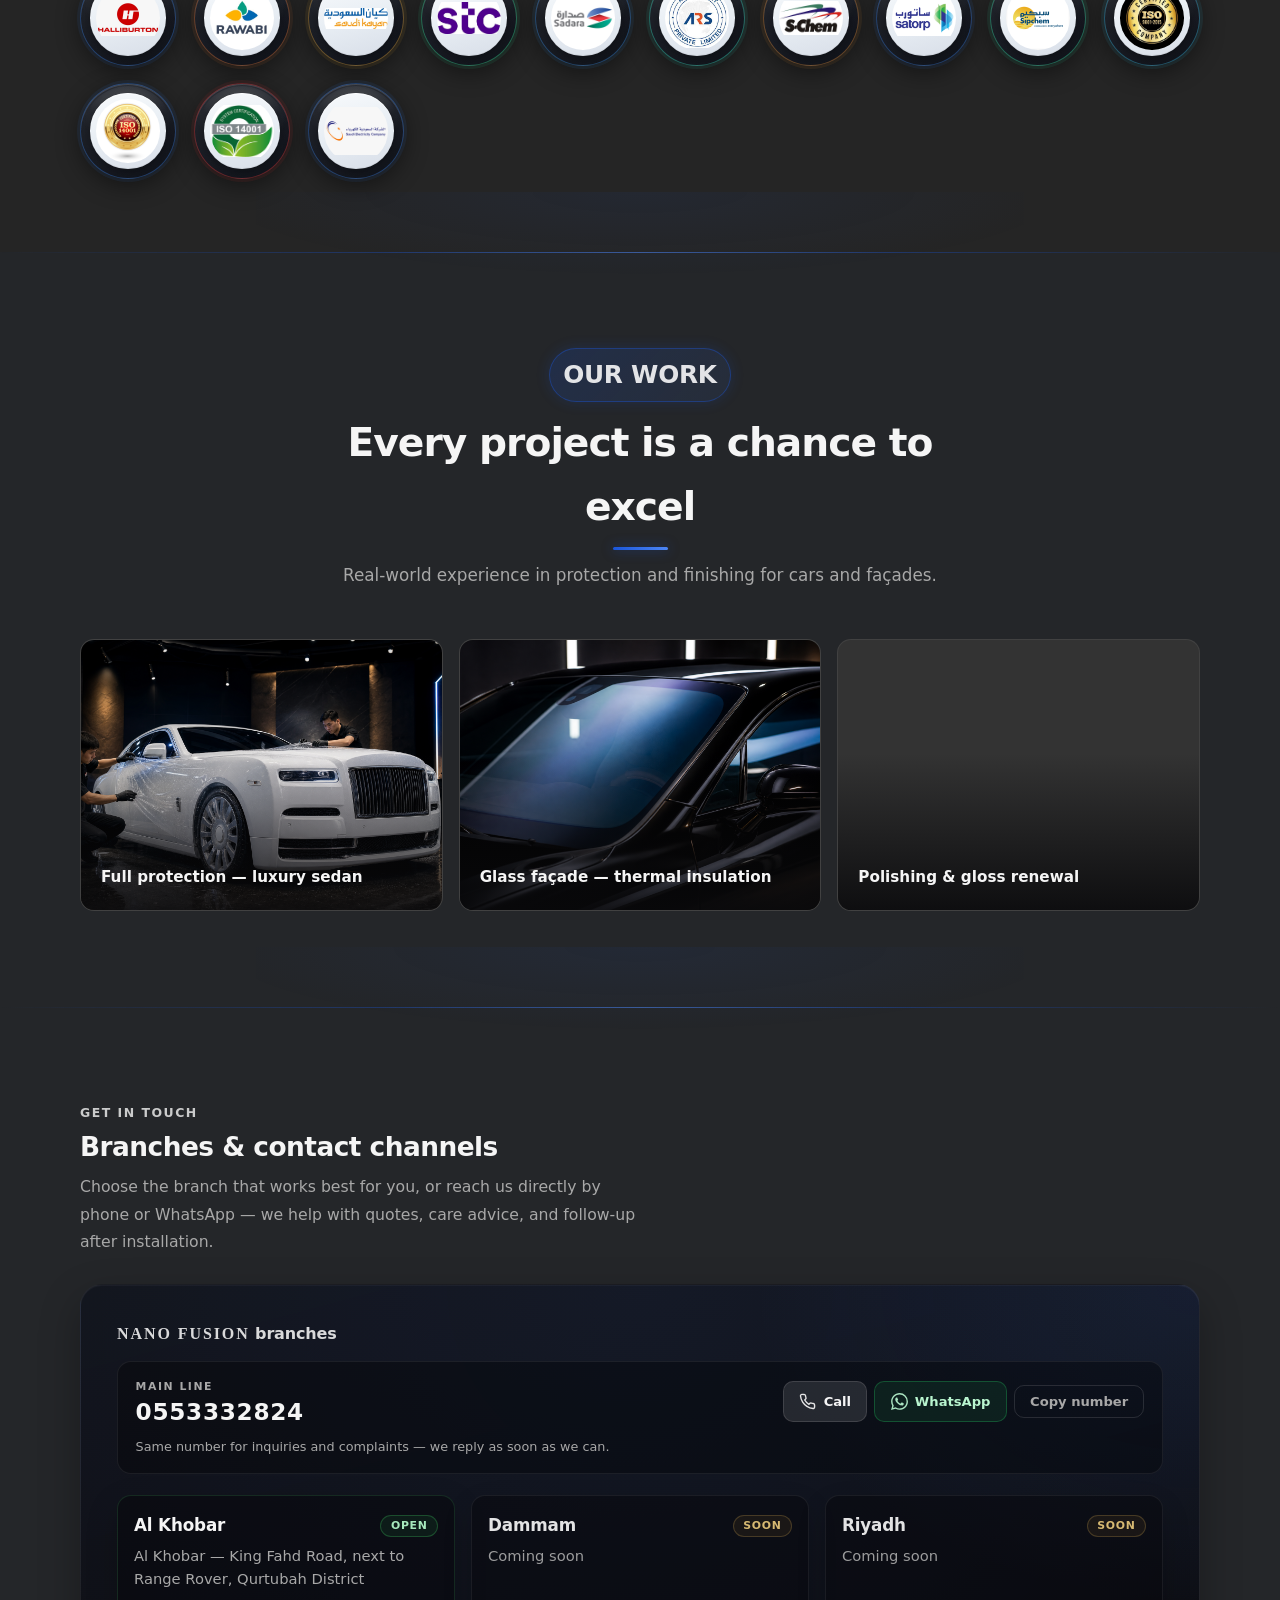
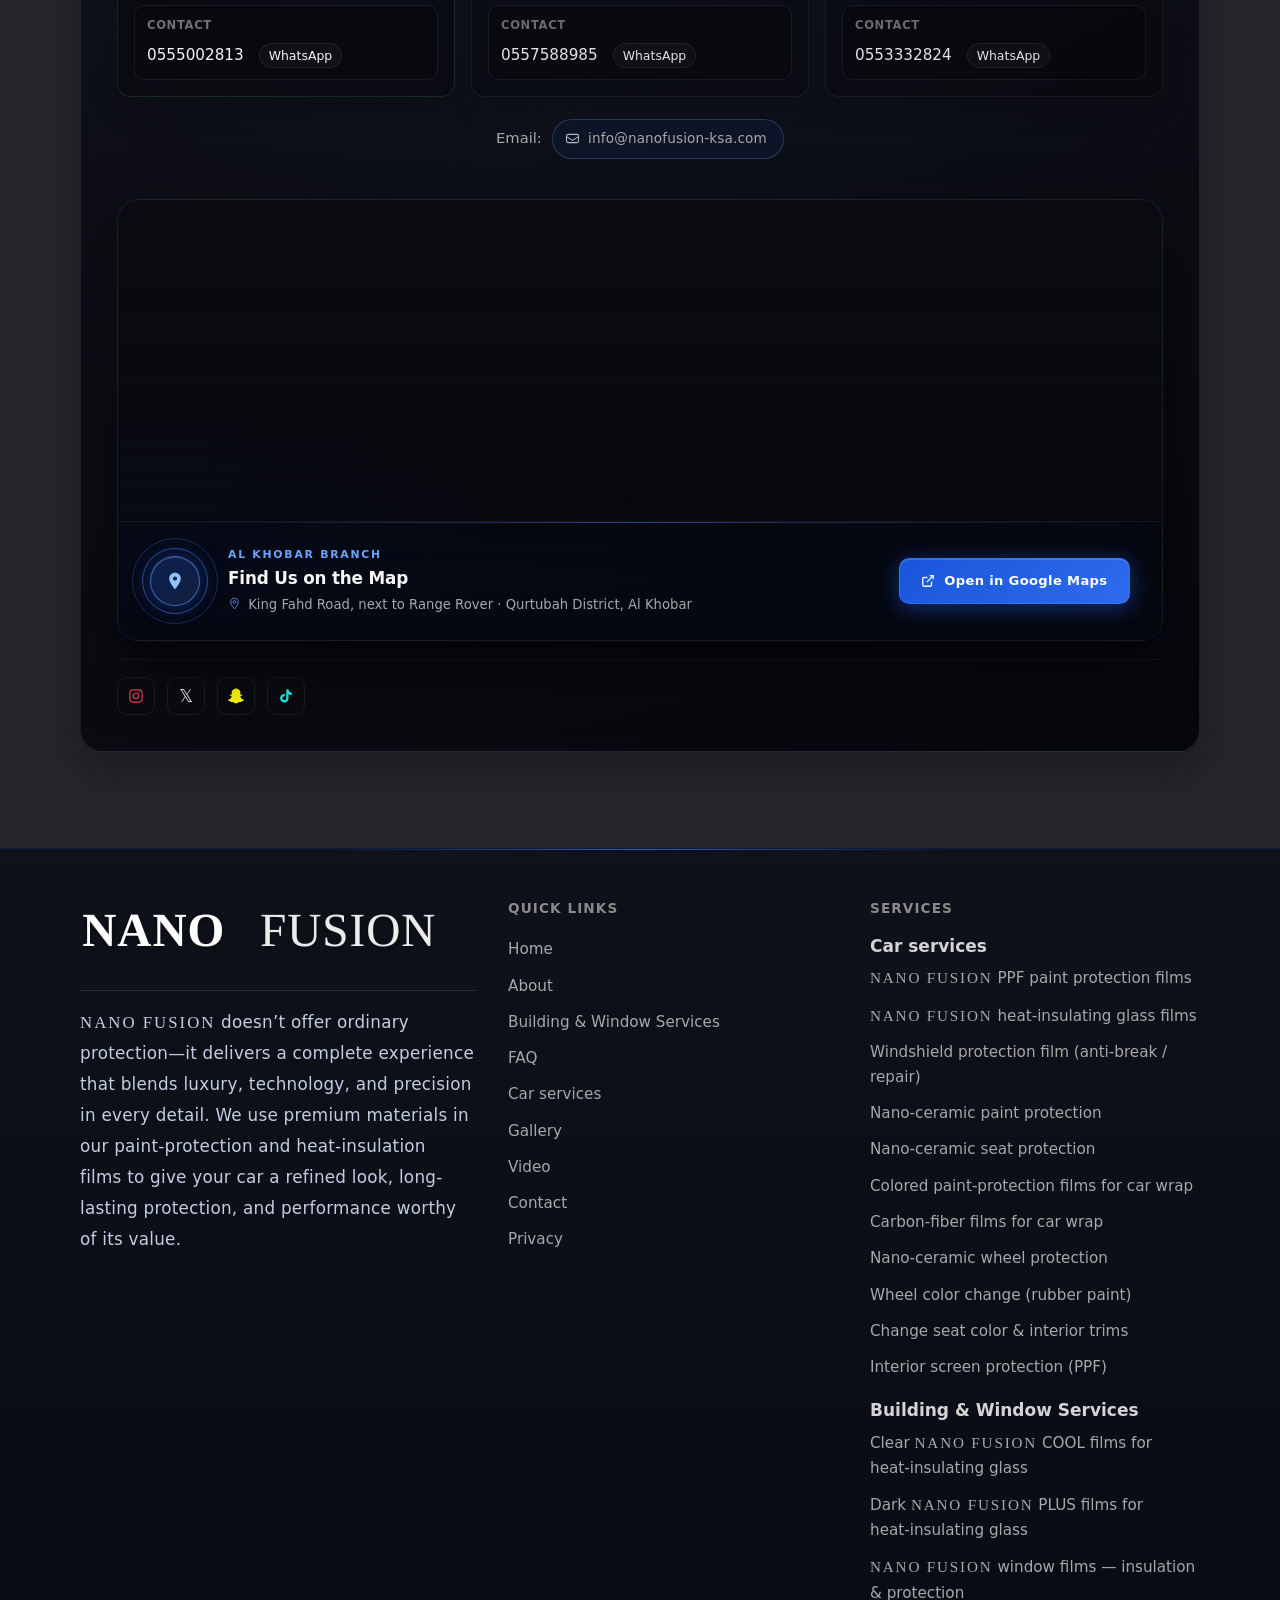
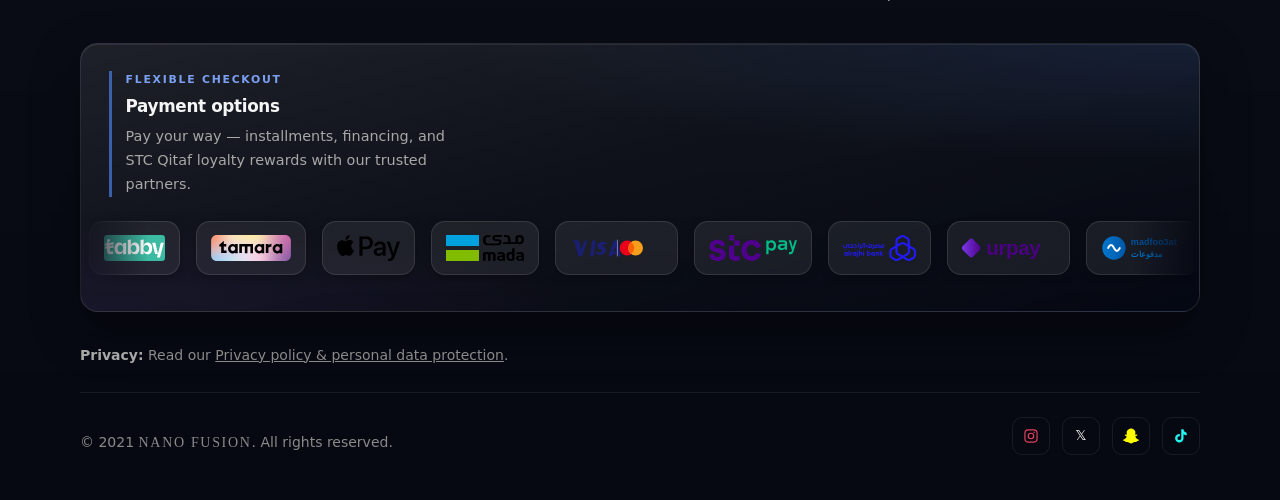
==== commit cf92eea4: "Website: refresh payment logos and add scrolling ticker marquees. Replace simplified SVGs with updat" ====
--- a/nanofusion-website/en/index.html
+++ b/nanofusion-website/en/index.html
@@ -1799,23 +1799,35 @@
           <div class="pricing-payments__head">
             <h3>Available Payment Options</h3>
           </div>
-          <div class="pricing-payments__grid">
-            <article class="payment-logo-card">
-              <img src="../assets/payments/logo-tabby.svg" alt="Tabby" loading="lazy" decoding="async">
-              <span>Tabby</span>
-            </article>
-            <article class="payment-logo-card">
-              <img src="../assets/payments/logo-tamara.svg" alt="Tamara" loading="lazy" decoding="async">
-              <span>Tamara</span>
-            </article>
-            <article class="payment-logo-card">
-              <img src="../assets/payments/logo-emkan.svg" alt="Emkan" loading="lazy" decoding="async">
-              <span>Emkan</span>
-            </article>
-            <article class="payment-logo-card">
-              <img src="../assets/payments/logo-qitaf.svg" alt="Qitaf" loading="lazy" decoding="async">
-              <span>Qitaf</span>
-            </article>
+          <div class="pay-ticker" dir="ltr">
+            <div class="pay-ticker__track">
+            <div class="pay-ticker__slide"><img src="../assets/payments/logo-tabby.svg" alt="Tabby" loading="lazy" decoding="async"></div>
+            <div class="pay-ticker__slide"><img src="../assets/payments/logo-tamara.svg" alt="Tamara" loading="lazy" decoding="async"></div>
+            <div class="pay-ticker__slide"><img src="../assets/payments/logo-apple-pay.svg" alt="Apple Pay" loading="lazy" decoding="async"></div>
+            <div class="pay-ticker__slide"><img src="../assets/payments/logo-stc-bank.svg" alt="STC Pay" loading="lazy" decoding="async"></div>
+            <div class="pay-ticker__slide"><img src="../assets/payments/logo-alrajhi.svg" alt="Al Rajhi" loading="lazy" decoding="async"></div>
+            <div class="pay-ticker__slide pay-ticker__slide--wide"><img src="../assets/payments/logo-visa-mastercard.svg" alt="Visa Mastercard" loading="lazy" decoding="async"></div>
+            <div class="pay-ticker__slide"><img src="../assets/payments/logo-mada.svg" alt="mada" loading="lazy" decoding="async"></div>
+            <div class="pay-ticker__slide"><img src="../assets/payments/logo-urpay.svg" alt="urpay" loading="lazy" decoding="async"></div>
+            <div class="pay-ticker__slide"><img src="../assets/payments/logo-digital-wallet.svg" alt="Wallet" loading="lazy" decoding="async"></div>
+            <div class="pay-ticker__slide"><img src="../assets/payments/logo-madfoo.svg" alt="Madfoo" loading="lazy" decoding="async"></div>
+            <div class="pay-ticker__slide"><img src="../assets/payments/logo-emkan.svg" alt="Emkan" loading="lazy" decoding="async"></div>
+            <div class="pay-ticker__slide"><img src="../assets/payments/logo-qitaf.svg" alt="Qitaf" loading="lazy" decoding="async"></div>
+            <div class="pay-ticker__slide pay-ticker__slide--wide"><img src="../assets/payments/logo-amex.svg" alt="American Express" loading="lazy" decoding="async"></div>
+            <div class="pay-ticker__slide" aria-hidden="true"><img src="../assets/payments/logo-tabby.svg" loading="lazy" decoding="async"></div>
+            <div class="pay-ticker__slide" aria-hidden="true"><img src="../assets/payments/logo-tamara.svg" loading="lazy" decoding="async"></div>
+            <div class="pay-ticker__slide" aria-hidden="true"><img src="../assets/payments/logo-apple-pay.svg" loading="lazy" decoding="async"></div>
+            <div class="pay-ticker__slide" aria-hidden="true"><img src="../assets/payments/logo-stc-bank.svg" loading="lazy" decoding="async"></div>
+            <div class="pay-ticker__slide" aria-hidden="true"><img src="../assets/payments/logo-alrajhi.svg" loading="lazy" decoding="async"></div>
+            <div class="pay-ticker__slide pay-ticker__slide--wide" aria-hidden="true"><img src="../assets/payments/logo-visa-mastercard.svg" loading="lazy" decoding="async"></div>
+            <div class="pay-ticker__slide" aria-hidden="true"><img src="../assets/payments/logo-mada.svg" loading="lazy" decoding="async"></div>
+            <div class="pay-ticker__slide" aria-hidden="true"><img src="../assets/payments/logo-urpay.svg" loading="lazy" decoding="async"></div>
+            <div class="pay-ticker__slide" aria-hidden="true"><img src="../assets/payments/logo-digital-wallet.svg" loading="lazy" decoding="async"></div>
+            <div class="pay-ticker__slide" aria-hidden="true"><img src="../assets/payments/logo-madfoo.svg" loading="lazy" decoding="async"></div>
+            <div class="pay-ticker__slide" aria-hidden="true"><img src="../assets/payments/logo-emkan.svg" loading="lazy" decoding="async"></div>
+            <div class="pay-ticker__slide" aria-hidden="true"><img src="../assets/payments/logo-qitaf.svg" loading="lazy" decoding="async"></div>
+            <div class="pay-ticker__slide pay-ticker__slide--wide" aria-hidden="true"><img src="../assets/payments/logo-amex.svg" loading="lazy" decoding="async"></div>
+            </div>
           </div>
         </div>
 
@@ -1850,23 +1862,35 @@
           <div class="pricing-payments__head">
             <h3>Available Payment Options</h3>
           </div>
-          <div class="pricing-payments__grid">
-            <article class="payment-logo-card">
-              <img src="../assets/payments/logo-tabby.svg" alt="Tabby" loading="lazy" decoding="async">
-              <span>Tabby</span>
-            </article>
-            <article class="payment-logo-card">
-              <img src="../assets/payments/logo-tamara.svg" alt="Tamara" loading="lazy" decoding="async">
-              <span>Tamara</span>
-            </article>
-            <article class="payment-logo-card">
-              <img src="../assets/payments/logo-emkan.svg" alt="Emkan" loading="lazy" decoding="async">
-              <span>Emkan</span>
-            </article>
-            <article class="payment-logo-card">
-              <img src="../assets/payments/logo-qitaf.svg" alt="Qitaf" loading="lazy" decoding="async">
-              <span>Qitaf</span>
-            </article>
+          <div class="pay-ticker" dir="ltr">
+            <div class="pay-ticker__track">
+            <div class="pay-ticker__slide"><img src="../assets/payments/logo-tabby.svg" alt="Tabby" loading="lazy" decoding="async"></div>
+            <div class="pay-ticker__slide"><img src="../assets/payments/logo-tamara.svg" alt="Tamara" loading="lazy" decoding="async"></div>
+            <div class="pay-ticker__slide"><img src="../assets/payments/logo-apple-pay.svg" alt="Apple Pay" loading="lazy" decoding="async"></div>
+            <div class="pay-ticker__slide"><img src="../assets/payments/logo-stc-bank.svg" alt="STC Pay" loading="lazy" decoding="async"></div>
+            <div class="pay-ticker__slide"><img src="../assets/payments/logo-alrajhi.svg" alt="Al Rajhi" loading="lazy" decoding="async"></div>
+            <div class="pay-ticker__slide pay-ticker__slide--wide"><img src="../assets/payments/logo-visa-mastercard.svg" alt="Visa Mastercard" loading="lazy" decoding="async"></div>
+            <div class="pay-ticker__slide"><img src="../assets/payments/logo-mada.svg" alt="mada" loading="lazy" decoding="async"></div>
+            <div class="pay-ticker__slide"><img src="../assets/payments/logo-urpay.svg" alt="urpay" loading="lazy" decoding="async"></div>
+            <div class="pay-ticker__slide"><img src="../assets/payments/logo-digital-wallet.svg" alt="Wallet" loading="lazy" decoding="async"></div>
+            <div class="pay-ticker__slide"><img src="../assets/payments/logo-madfoo.svg" alt="Madfoo" loading="lazy" decoding="async"></div>
+            <div class="pay-ticker__slide"><img src="../assets/payments/logo-emkan.svg" alt="Emkan" loading="lazy" decoding="async"></div>
+            <div class="pay-ticker__slide"><img src="../assets/payments/logo-qitaf.svg" alt="Qitaf" loading="lazy" decoding="async"></div>
+            <div class="pay-ticker__slide pay-ticker__slide--wide"><img src="../assets/payments/logo-amex.svg" alt="American Express" loading="lazy" decoding="async"></div>
+            <div class="pay-ticker__slide" aria-hidden="true"><img src="../assets/payments/logo-tabby.svg" loading="lazy" decoding="async"></div>
+            <div class="pay-ticker__slide" aria-hidden="true"><img src="../assets/payments/logo-tamara.svg" loading="lazy" decoding="async"></div>
+            <div class="pay-ticker__slide" aria-hidden="true"><img src="../assets/payments/logo-apple-pay.svg" loading="lazy" decoding="async"></div>
+            <div class="pay-ticker__slide" aria-hidden="true"><img src="../assets/payments/logo-stc-bank.svg" loading="lazy" decoding="async"></div>
+            <div class="pay-ticker__slide" aria-hidden="true"><img src="../assets/payments/logo-alrajhi.svg" loading="lazy" decoding="async"></div>
+            <div class="pay-ticker__slide pay-ticker__slide--wide" aria-hidden="true"><img src="../assets/payments/logo-visa-mastercard.svg" loading="lazy" decoding="async"></div>
+            <div class="pay-ticker__slide" aria-hidden="true"><img src="../assets/payments/logo-mada.svg" loading="lazy" decoding="async"></div>
+            <div class="pay-ticker__slide" aria-hidden="true"><img src="../assets/payments/logo-urpay.svg" loading="lazy" decoding="async"></div>
+            <div class="pay-ticker__slide" aria-hidden="true"><img src="../assets/payments/logo-digital-wallet.svg" loading="lazy" decoding="async"></div>
+            <div class="pay-ticker__slide" aria-hidden="true"><img src="../assets/payments/logo-madfoo.svg" loading="lazy" decoding="async"></div>
+            <div class="pay-ticker__slide" aria-hidden="true"><img src="../assets/payments/logo-emkan.svg" loading="lazy" decoding="async"></div>
+            <div class="pay-ticker__slide" aria-hidden="true"><img src="../assets/payments/logo-qitaf.svg" loading="lazy" decoding="async"></div>
+            <div class="pay-ticker__slide pay-ticker__slide--wide" aria-hidden="true"><img src="../assets/payments/logo-amex.svg" loading="lazy" decoding="async"></div>
+            </div>
           </div>
         </div>
       </div>
@@ -2303,24 +2327,38 @@
             <h2 class="footer-payments__title">Payment options</h2>
             <p class="footer-payments__tagline">Pay your way — installments, financing, and STC Qitaf loyalty rewards with our trusted partners.</p>
           </div>
-          <ul class="footer-payments__grid" role="list">
-            <li class="footer-payments__cell" role="listitem">
-              <span class="footer-payments__pill"><img src="../assets/payments/logo-tabby.svg" alt="Tabby" width="100" height="28" loading="lazy" decoding="async"></span>
-              <span class="footer-payments__caption">Flexible installments up to 12 months</span>
-            </li>
-            <li class="footer-payments__cell" role="listitem">
-              <span class="footer-payments__pill"><img src="../assets/payments/logo-tamara.svg" alt="Tamara" width="100" height="28" loading="lazy" decoding="async"></span>
-              <span class="footer-payments__caption">Book now, pay later</span>
-            </li>
-            <li class="footer-payments__cell" role="listitem">
-              <span class="footer-payments__pill"><img src="../assets/payments/logo-emkan.svg" alt="Emkan" width="100" height="28" loading="lazy" decoding="async"></span>
-              <span class="footer-payments__caption">Emkan financing solutions</span>
-            </li>
-            <li class="footer-payments__cell" role="listitem">
-              <span class="footer-payments__pill"><img src="../assets/payments/logo-qitaf.svg" alt="Qitaf" width="100" height="28" loading="lazy" decoding="async"></span>
-              <span class="footer-payments__caption">STC Qitaf loyalty points</span>
-            </li>
-          </ul>
+                    <div class="pay-ticker" dir="ltr">
+            <div class="pay-ticker__track">
+
+              <div class="pay-ticker__slide"><img src="../assets/payments/logo-tabby.svg" alt="Tabby" width="100" height="28" loading="lazy" decoding="async"></div>
+              <div class="pay-ticker__slide"><img src="../assets/payments/logo-tamara.svg" alt="Tamara" width="100" height="28" loading="lazy" decoding="async"></div>
+              <div class="pay-ticker__slide"><img src="../assets/payments/logo-apple-pay.svg" alt="Apple Pay" width="100" height="28" loading="lazy" decoding="async"></div>
+              <div class="pay-ticker__slide"><img src="../assets/payments/logo-mada.svg" alt="مدى" width="100" height="28" loading="lazy" decoding="async"></div>
+              <div class="pay-ticker__slide"><img src="../assets/payments/logo-visa-mastercard.svg" alt="فيزا وماستركارد" width="100" height="28" loading="lazy" decoding="async"></div>
+              <div class="pay-ticker__slide"><img src="../assets/payments/logo-stc-bank.svg" alt="STC Bank" width="100" height="28" loading="lazy" decoding="async"></div>
+              <div class="pay-ticker__slide"><img src="../assets/payments/logo-alrajhi.svg" alt="الراجحي" width="100" height="28" loading="lazy" decoding="async"></div>
+              <div class="pay-ticker__slide"><img src="../assets/payments/logo-urpay.svg" alt="urpay" width="100" height="28" loading="lazy" decoding="async"></div>
+              <div class="pay-ticker__slide"><img src="../assets/payments/logo-madfoo.svg" alt="Madfoo" width="100" height="28" loading="lazy" decoding="async"></div>
+              <div class="pay-ticker__slide"><img src="../assets/payments/logo-digital-wallet.svg" alt="محفظة إلكترونية" width="100" height="28" loading="lazy" decoding="async"></div>
+              <div class="pay-ticker__slide"><img src="../assets/payments/logo-emkan.svg" alt="Emkan" width="100" height="28" loading="lazy" decoding="async"></div>
+              <div class="pay-ticker__slide"><img src="../assets/payments/logo-qitaf.svg" alt="قطاف" width="100" height="28" loading="lazy" decoding="async"></div>
+              <div class="pay-ticker__slide"><img src="../assets/payments/logo-amex.svg" alt="American Express" width="100" height="28" loading="lazy" decoding="async"></div>
+
+              <div class="pay-ticker__slide"><img src="../assets/payments/logo-tabby.svg" alt="Tabby" width="100" height="28" loading="lazy" decoding="async"></div>
+              <div class="pay-ticker__slide"><img src="../assets/payments/logo-tamara.svg" alt="Tamara" width="100" height="28" loading="lazy" decoding="async"></div>
+              <div class="pay-ticker__slide"><img src="../assets/payments/logo-apple-pay.svg" alt="Apple Pay" width="100" height="28" loading="lazy" decoding="async"></div>
+              <div class="pay-ticker__slide"><img src="../assets/payments/logo-mada.svg" alt="مدى" width="100" height="28" loading="lazy" decoding="async"></div>
+              <div class="pay-ticker__slide"><img src="../assets/payments/logo-visa-mastercard.svg" alt="فيزا وماستركارد" width="100" height="28" loading="lazy" decoding="async"></div>
+              <div class="pay-ticker__slide"><img src="../assets/payments/logo-stc-bank.svg" alt="STC Bank" width="100" height="28" loading="lazy" decoding="async"></div>
+              <div class="pay-ticker__slide"><img src="../assets/payments/logo-alrajhi.svg" alt="الراجحي" width="100" height="28" loading="lazy" decoding="async"></div>
+              <div class="pay-ticker__slide"><img src="../assets/payments/logo-urpay.svg" alt="urpay" width="100" height="28" loading="lazy" decoding="async"></div>
+              <div class="pay-ticker__slide"><img src="../assets/payments/logo-madfoo.svg" alt="Madfoo" width="100" height="28" loading="lazy" decoding="async"></div>
+              <div class="pay-ticker__slide"><img src="../assets/payments/logo-digital-wallet.svg" alt="محفظة إلكترونية" width="100" height="28" loading="lazy" decoding="async"></div>
+              <div class="pay-ticker__slide"><img src="../assets/payments/logo-emkan.svg" alt="Emkan" width="100" height="28" loading="lazy" decoding="async"></div>
+              <div class="pay-ticker__slide"><img src="../assets/payments/logo-qitaf.svg" alt="قطاف" width="100" height="28" loading="lazy" decoding="async"></div>
+              <div class="pay-ticker__slide"><img src="../assets/payments/logo-amex.svg" alt="American Express" width="100" height="28" loading="lazy" decoding="async"></div>
+            </div>
+          </div>
         </div>
       </div>
       <p class="reveal" style="color:var(--muted-2);font-size:0.875rem;max-width:720px;line-height:1.7;margin:0 0 1.5rem;">
--- a/nanofusion-website/css/main.css
+++ b/nanofusion-website/css/main.css
@@ -5852,14 +5852,14 @@
   overflow: hidden;
 }
 .footer-payments__shell {
-  display: grid;
-  grid-template-columns: minmax(0, 1fr) minmax(0, 1.35fr);
-  gap: 1.75rem 2.25rem;
-  padding: 1.65rem 1.75rem 1.75rem;
-  align-items: center;
+  display: flex;
+  flex-direction: column;
+  gap: 1.25rem;
+  padding: 1.65rem 0 1.75rem;
 }
 .footer-payments__lead {
   text-align: start;
+  margin-inline: 1.75rem;
   padding-inline-start: 0.85rem;
   border-inline-start: 3px solid rgba(77, 134, 245, 0.65);
 }
@@ -5898,7 +5898,7 @@
   margin: 0;
   padding: 0;
   display: grid;
-  grid-template-columns: repeat(4, minmax(0, 1fr));
+  grid-template-columns: repeat(6, minmax(0, 1fr));
   gap: 0.75rem 0.65rem;
 }
 .footer-payments__cell {
@@ -5933,6 +5933,9 @@
   max-width: 100px;
   object-fit: contain;
 }
+.footer-payments__pill--wide img {
+  max-width: 120px;
+}
 .footer-payments__caption {
   display: block;
   font-size: 0.68rem;
@@ -5943,12 +5946,11 @@
 }
 @media (max-width: 900px) {
   .footer-payments__shell {
-    grid-template-columns: 1fr;
-    gap: 1.35rem;
-    padding: 1.35rem 1.25rem 1.5rem;
-  }
-  .footer-payments__grid {
-    grid-template-columns: repeat(2, minmax(0, 1fr));
+    gap: 1rem;
+    padding: 1.35rem 0 1.5rem;
+  }
+  .footer-payments__lead {
+    margin-inline: 1.25rem;
   }
 }
 @media (max-width: 480px) {
@@ -6329,7 +6331,7 @@
 }
 .pricing-payments__grid {
   display: grid;
-  grid-template-columns: repeat(4, minmax(0, 1fr));
+  grid-template-columns: repeat(6, minmax(0, 1fr));
   gap: 1rem;
 }
 .payment-logo-card {
@@ -6364,6 +6366,90 @@
   font-weight: 600;
   letter-spacing: 0.02em;
   line-height: 1.35;
+}
+.payment-logo-card--wide img {
+  max-width: 132px;
+}
+
+/* ── Footer payment ticker overrides (dark background) ── */
+.footer-payments .pay-ticker {
+  -webkit-mask-image: linear-gradient(to right, transparent 0%, #000 6%, #000 94%, transparent 100%);
+  mask-image: linear-gradient(to right, transparent 0%, #000 6%, #000 94%, transparent 100%);
+  padding: 0.25rem 0 0.5rem;
+}
+.footer-payments .pay-ticker__slide {
+  background: rgba(255, 255, 255, 0.07);
+  border-color: rgba(255, 255, 255, 0.11);
+  box-shadow: 0 2px 10px rgba(0,0,0,0.25);
+  min-width: 80px;
+  height: 54px;
+}
+.footer-payments .pay-ticker__slide:hover {
+  background: rgba(255, 255, 255, 0.13);
+  border-color: rgba(100, 160, 255, 0.35);
+  box-shadow: 0 6px 18px rgba(37,99,235,0.22);
+}
+.footer-payments .pay-ticker__slide img {
+  height: 26px;
+}
+
+/* ── Payment Logo Ticker ── */
+.pay-ticker {
+  overflow: hidden;
+  position: relative;
+  padding: 0.5rem 0 1rem;
+  -webkit-mask-image: linear-gradient(to right, transparent 0%, #000 10%, #000 90%, transparent 100%);
+  mask-image: linear-gradient(to right, transparent 0%, #000 10%, #000 90%, transparent 100%);
+}
+.pay-ticker__track {
+  display: flex;
+  width: max-content;
+  align-items: center;
+  gap: 0;
+  animation: pay-ticker-scroll 32s linear infinite;
+  direction: ltr;
+}
+.pay-ticker__track:hover {
+  animation-play-state: paused;
+}
+.pay-ticker__slide {
+  display: flex;
+  align-items: center;
+  justify-content: center;
+  height: 62px;
+  padding: 0 14px;
+  margin: 0 8px;
+  background: linear-gradient(160deg, #ffffff 0%, #f8f9fa 100%);
+  border: 1px solid rgba(0,0,0,0.07);
+  border-radius: 14px;
+  min-width: 88px;
+  box-shadow: 0 2px 10px rgba(15,23,42,0.07), 0 1px 2px rgba(15,23,42,0.04);
+  flex-shrink: 0;
+  transition: transform 0.22s ease, box-shadow 0.22s ease;
+  cursor: default;
+}
+.pay-ticker__slide:hover {
+  transform: translateY(-3px);
+  box-shadow: 0 8px 22px rgba(37,99,235,0.13);
+  border-color: #bfdbfe;
+}
+.pay-ticker__slide img {
+  height: 30px;
+  width: auto;
+  max-width: 110px;
+  object-fit: contain;
+  display: block;
+  pointer-events: none;
+}
+.pay-ticker__slide--wide img {
+  max-width: 130px;
+}
+@keyframes pay-ticker-scroll {
+  from { transform: translateX(0); }
+  to   { transform: translateX(-50%); }
+}
+@media (prefers-reduced-motion: reduce) {
+  .pay-ticker__track { animation: none; }
 }
 
 /* ── Corporate / University discount banner ── */
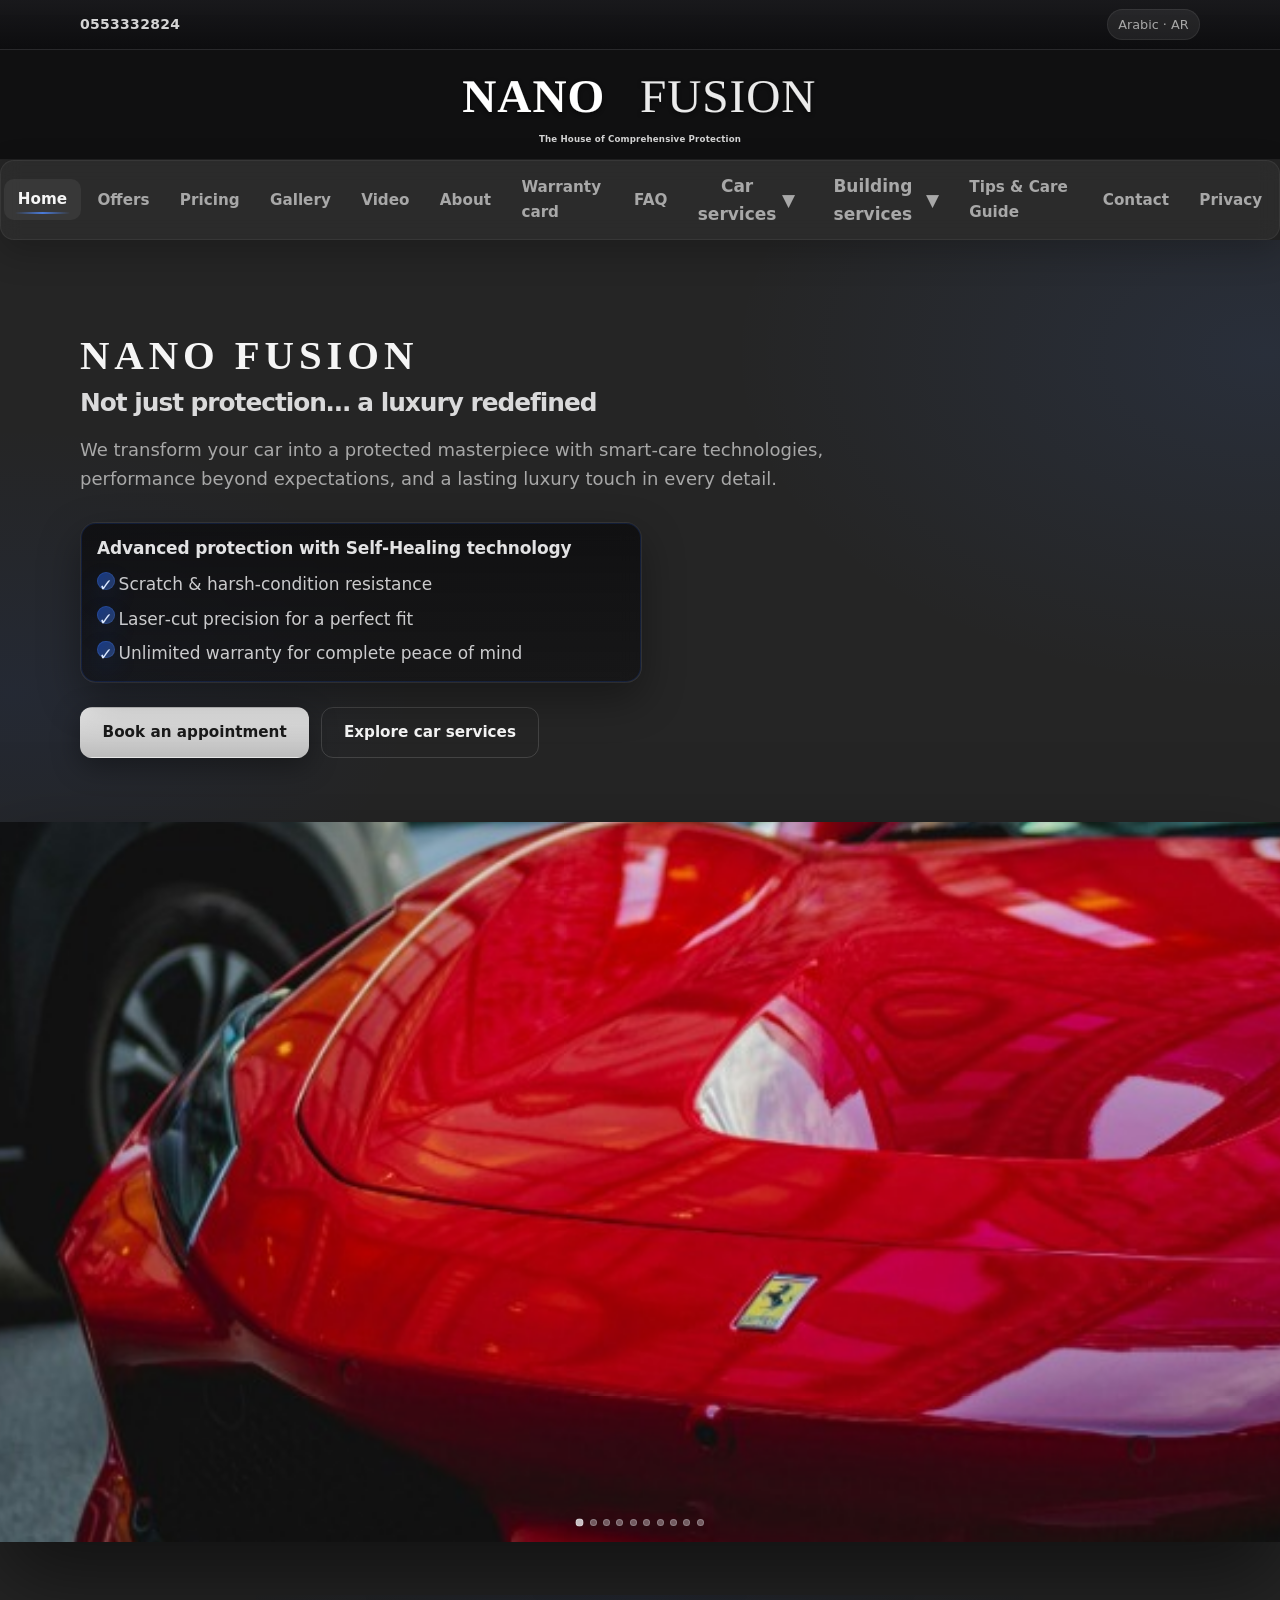
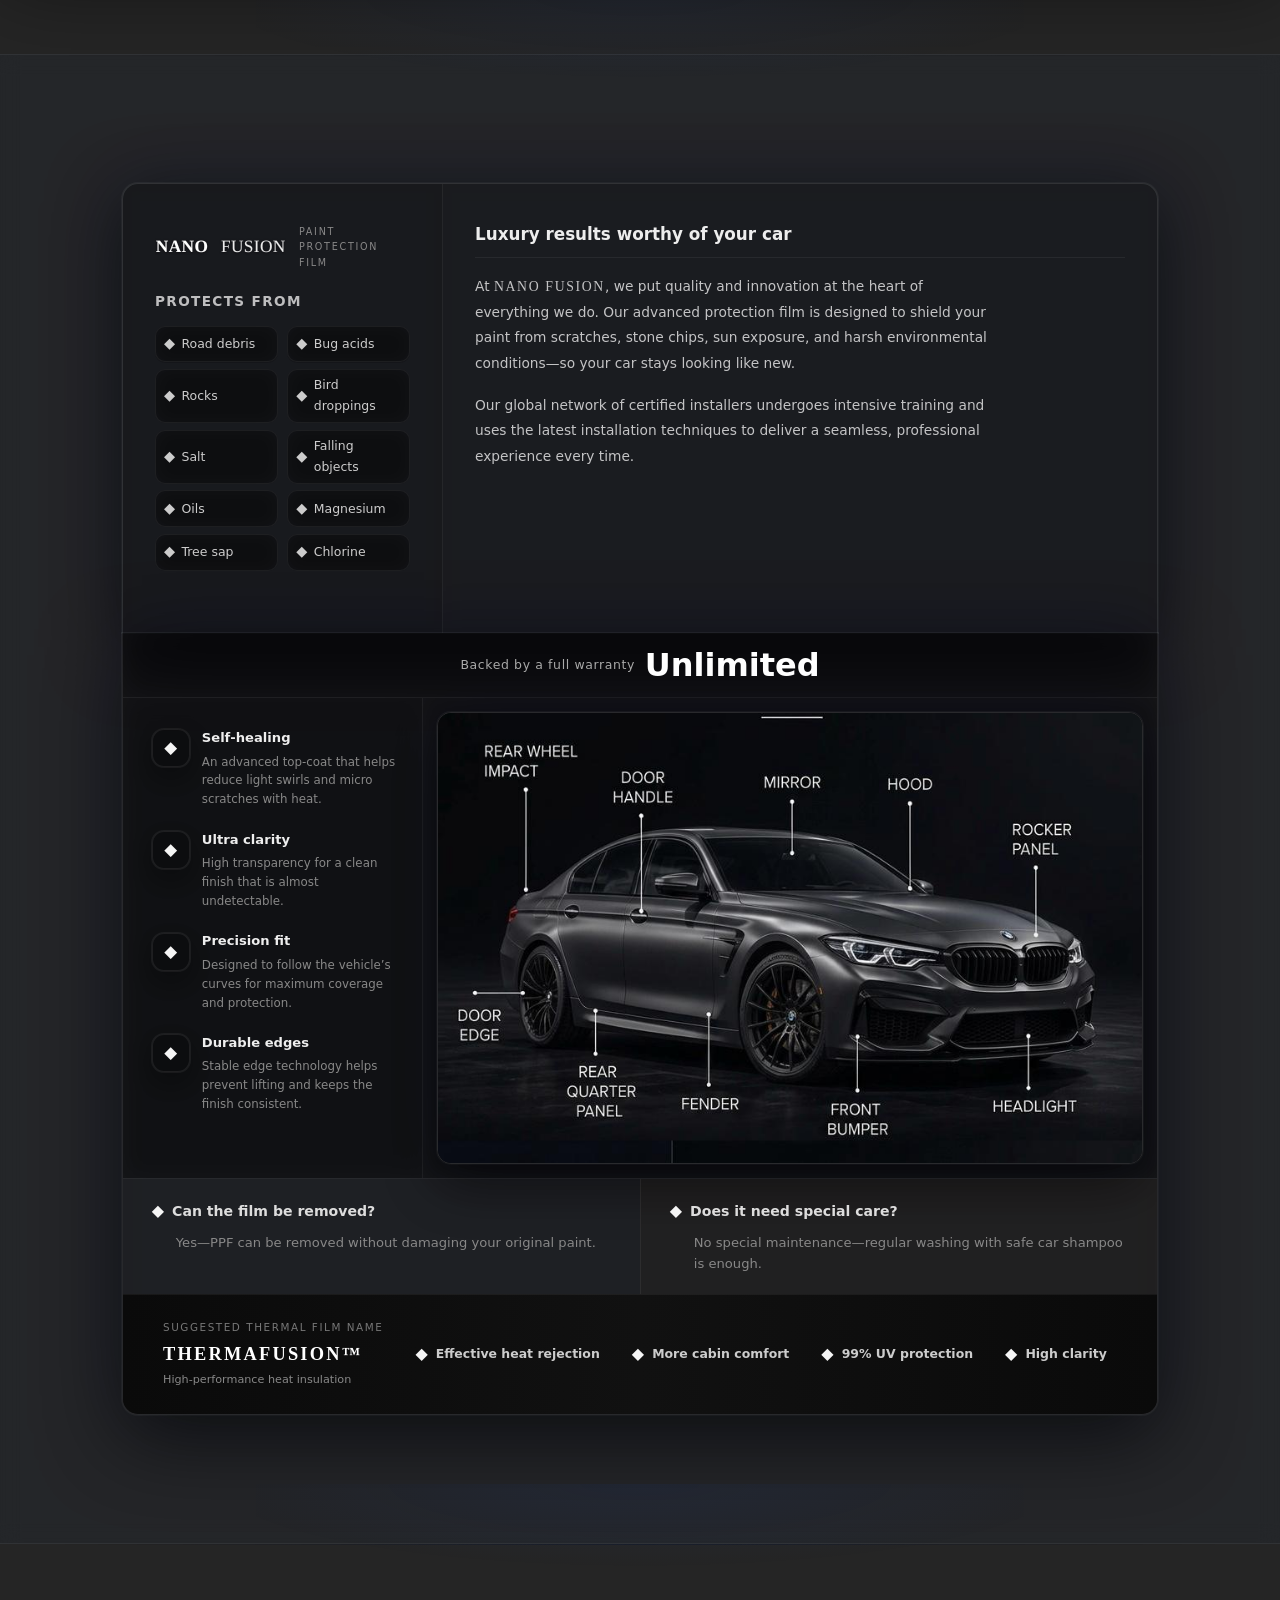
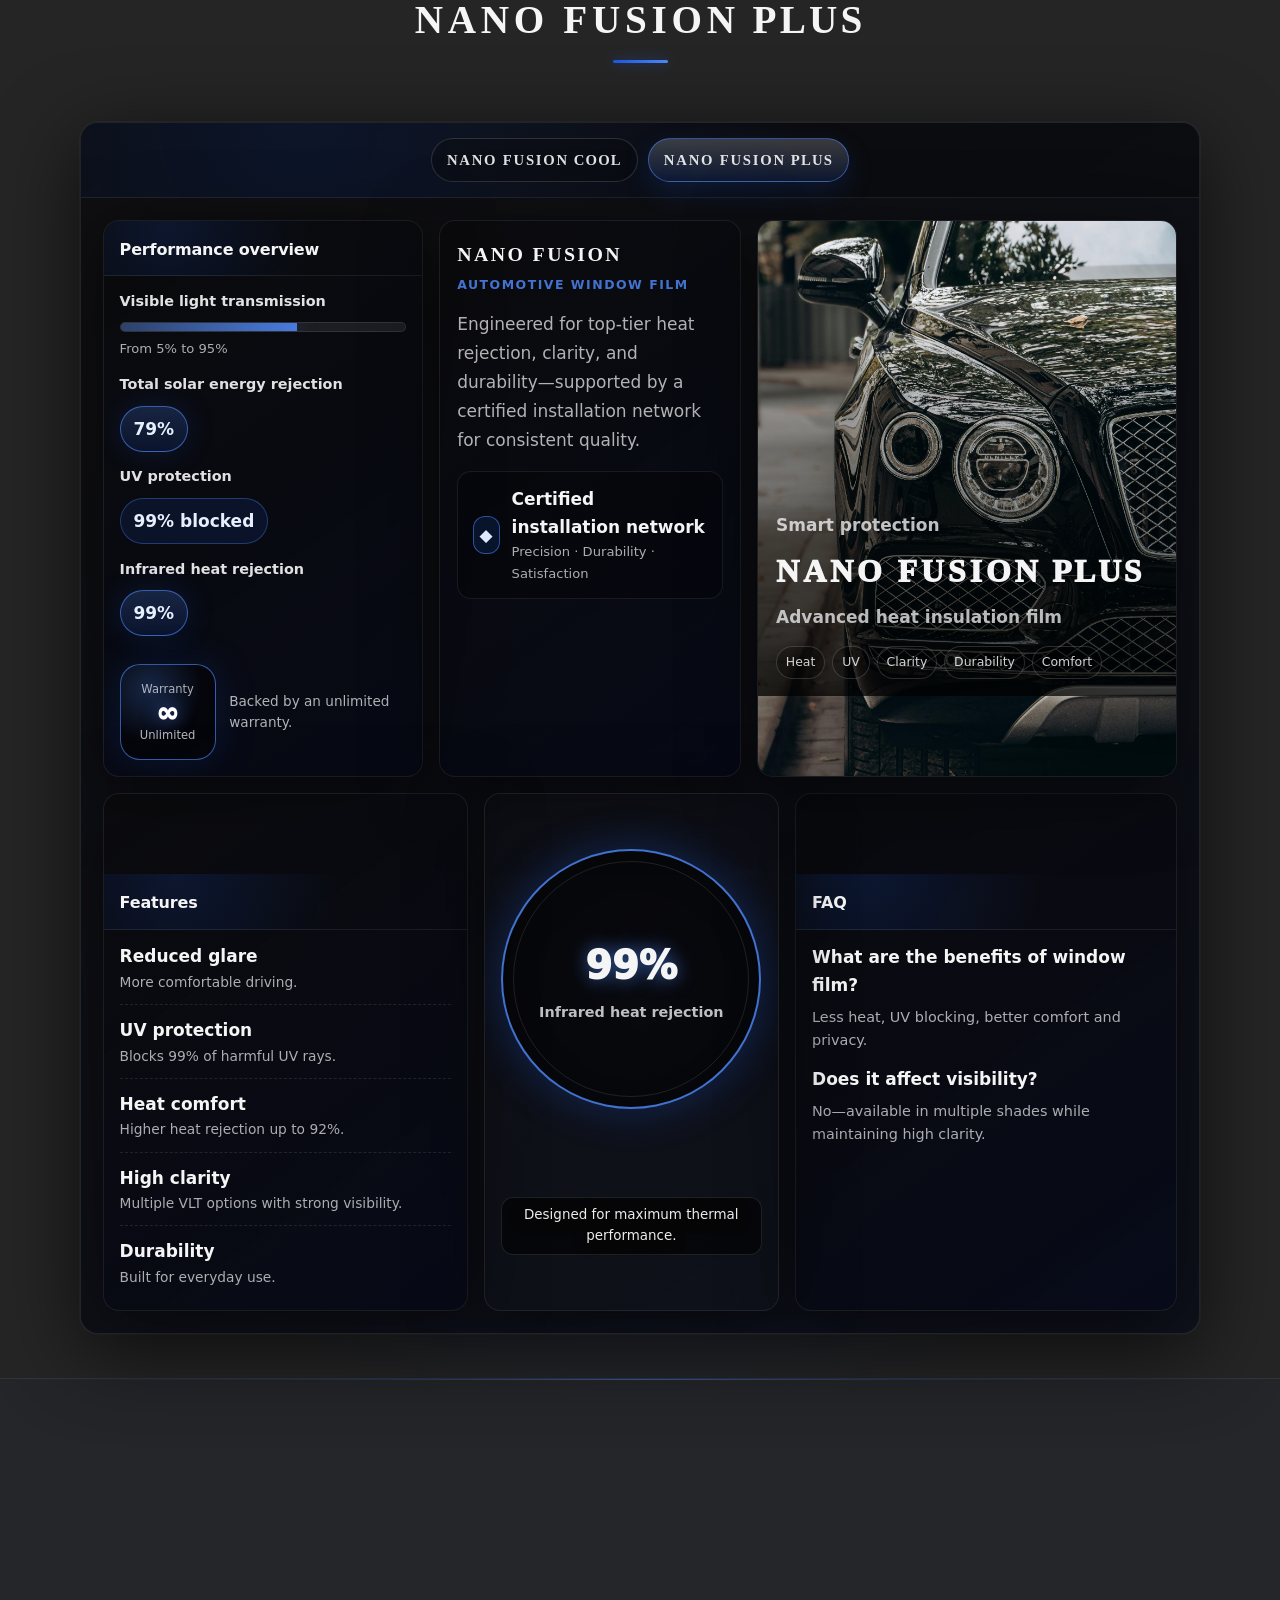
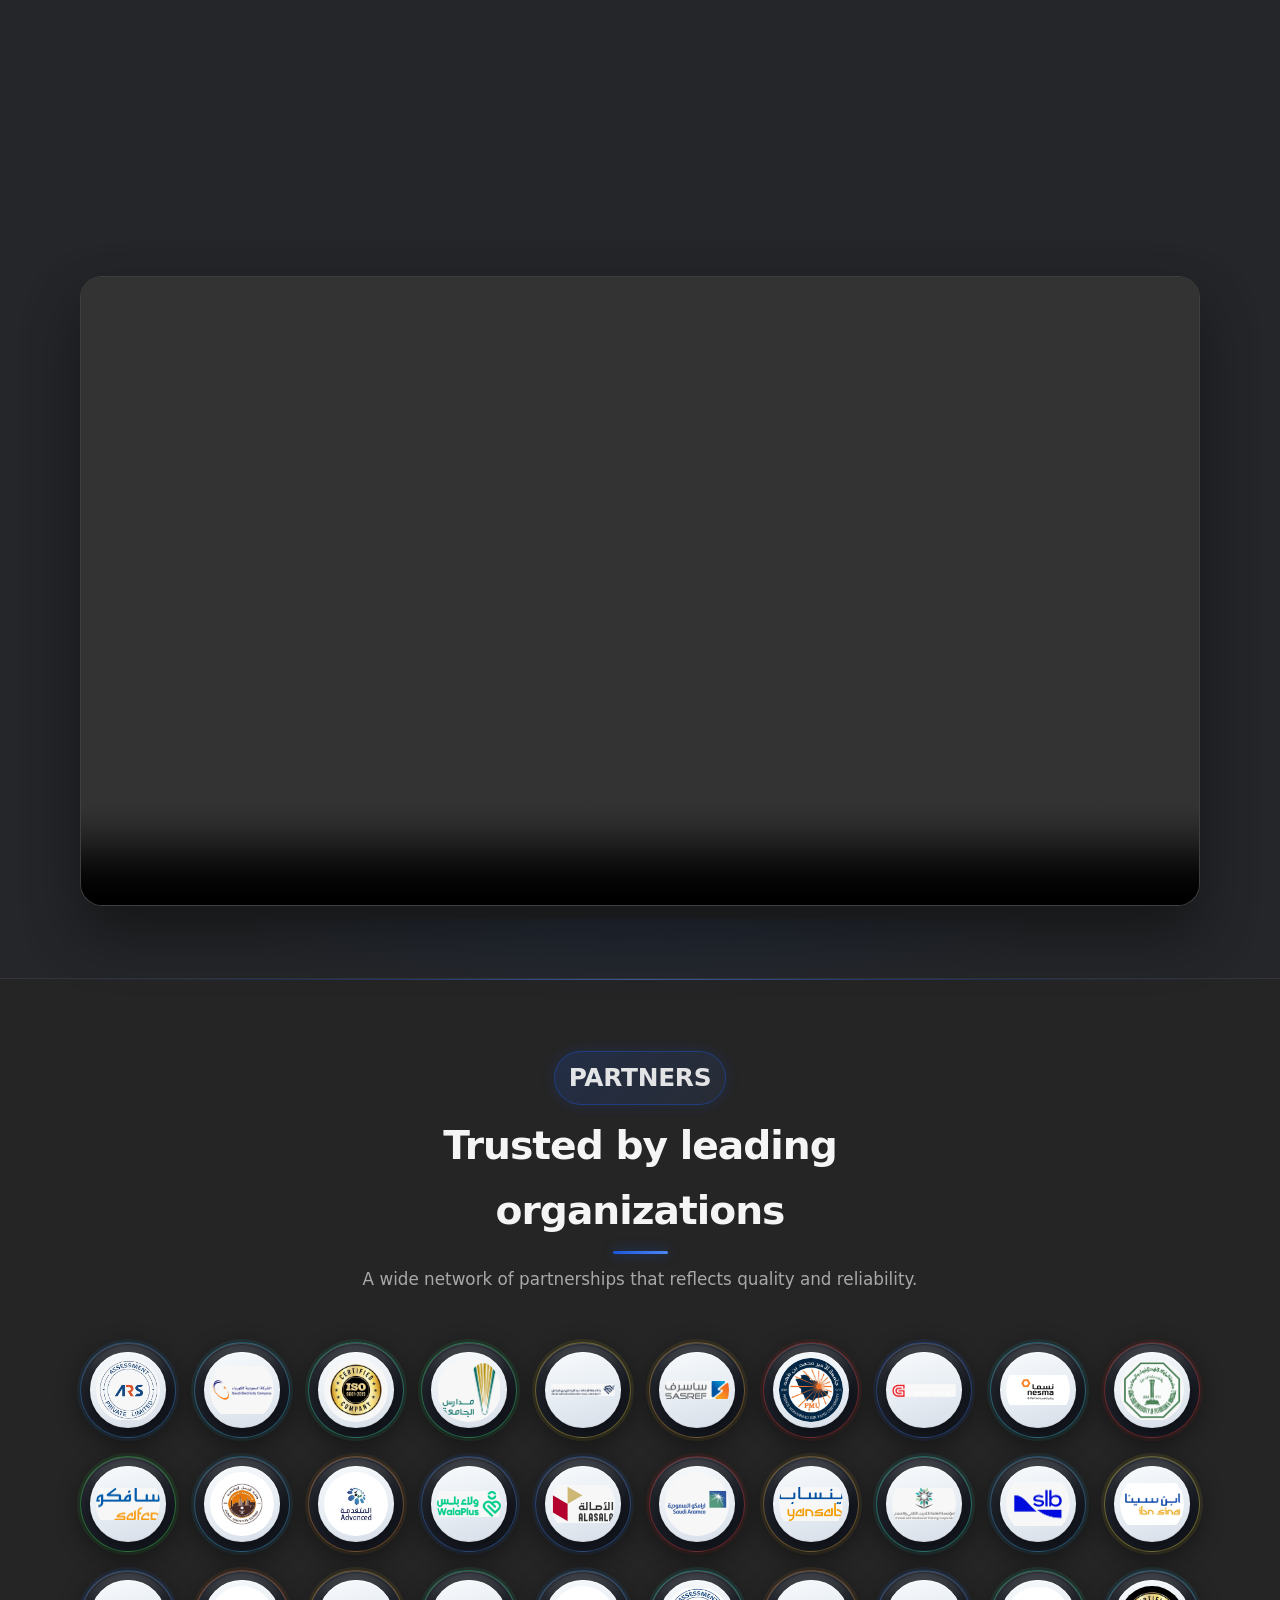
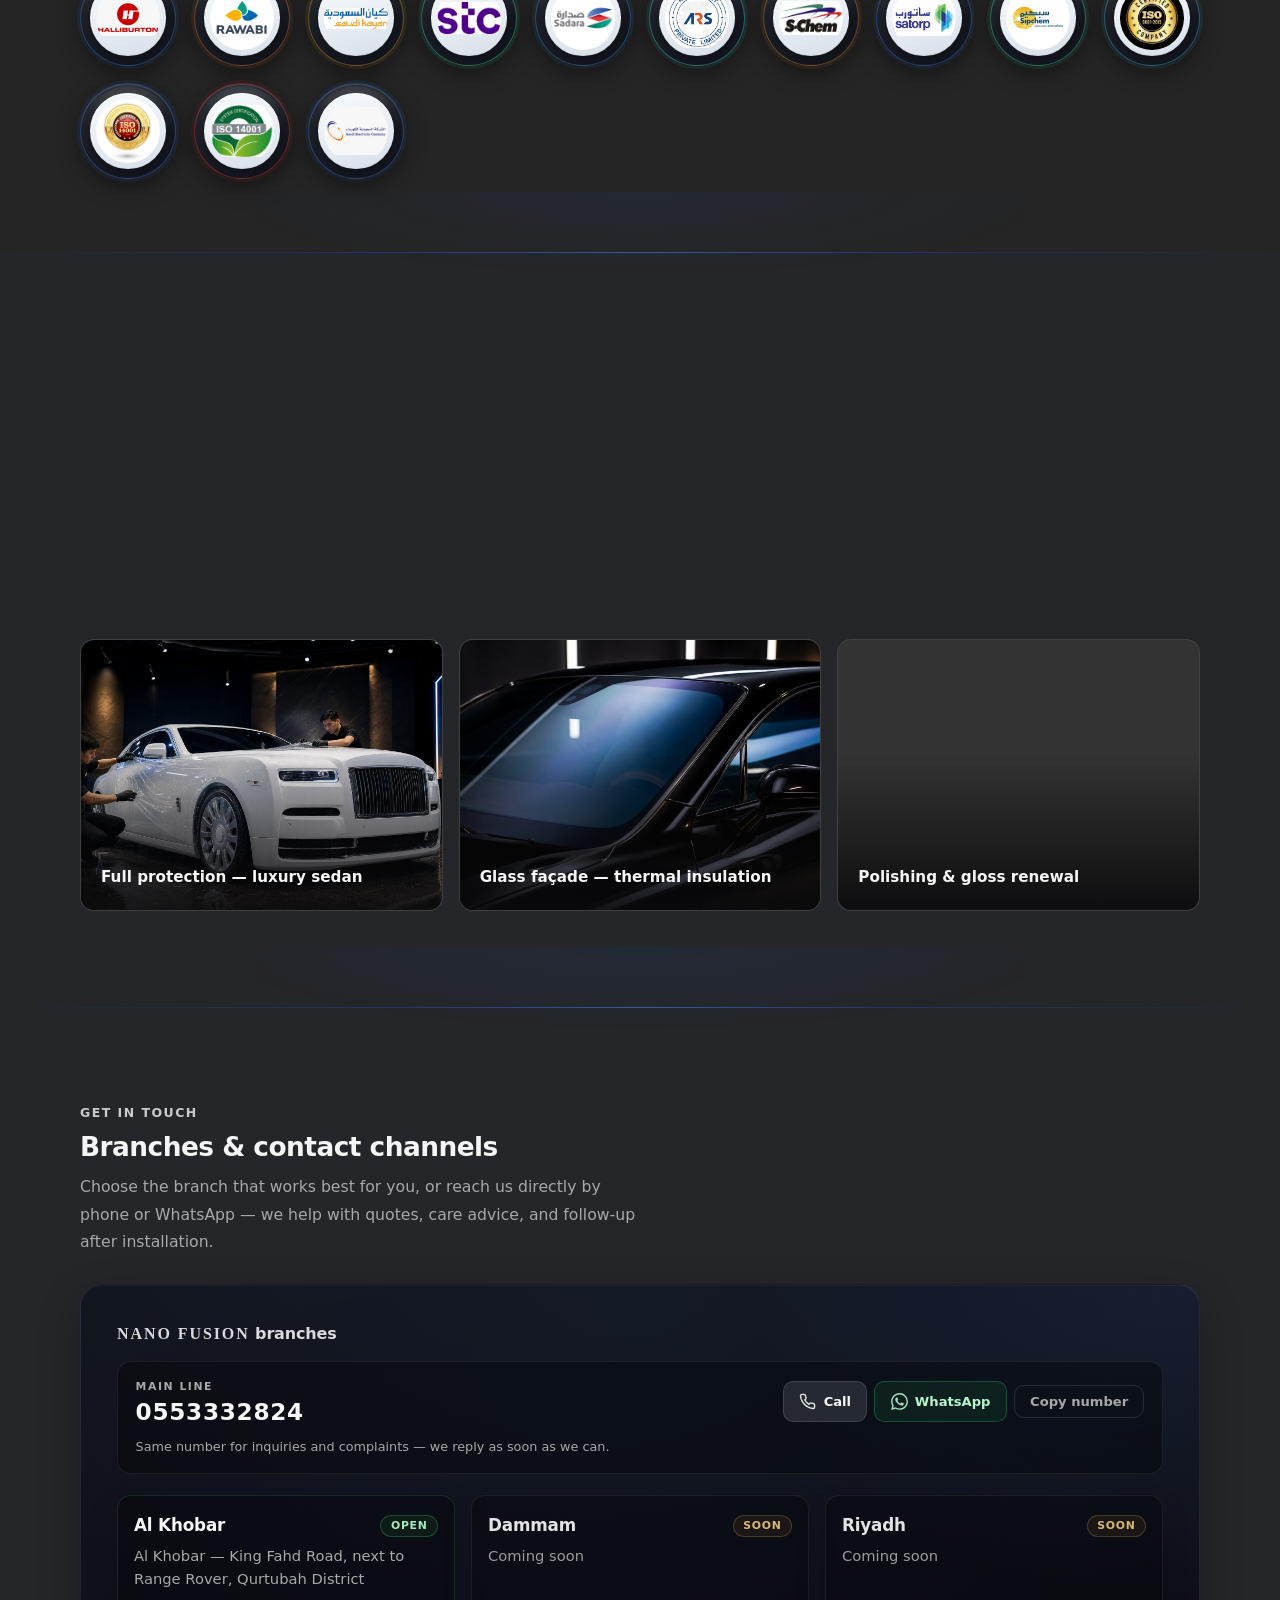
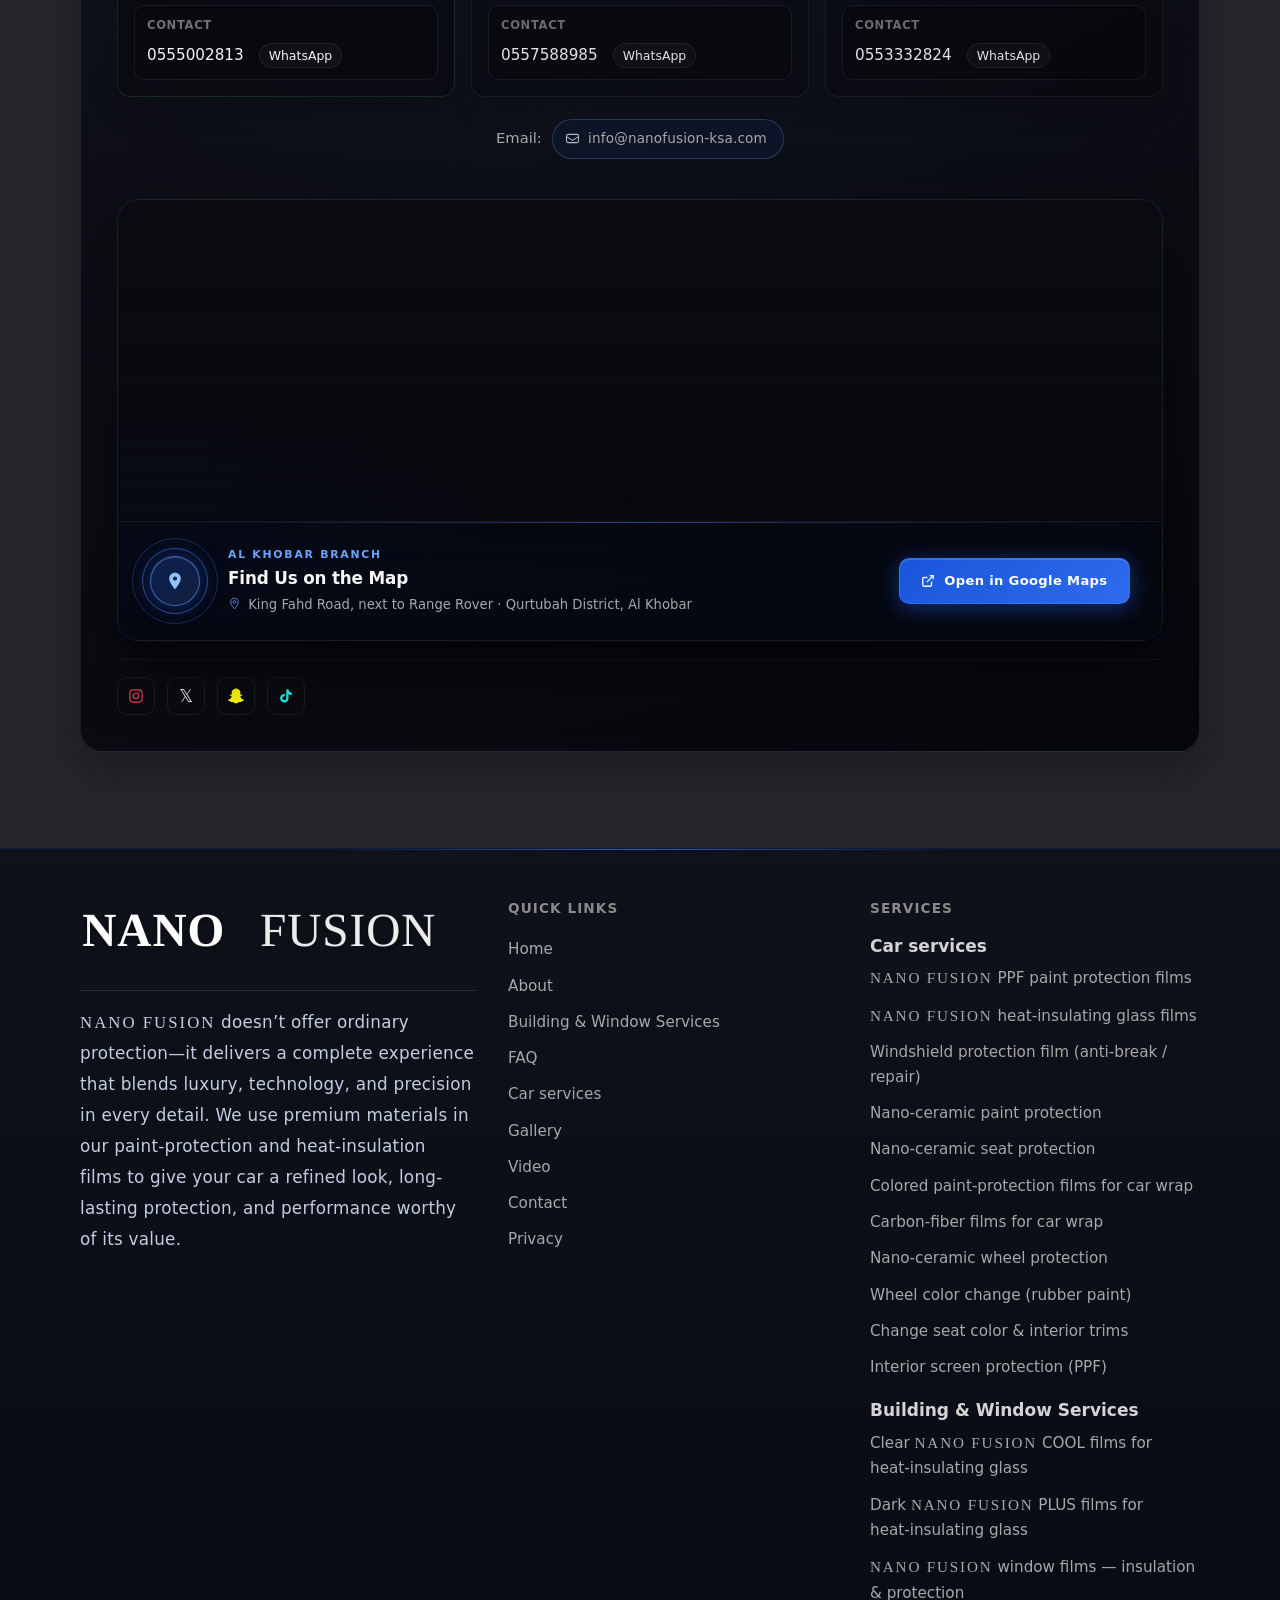
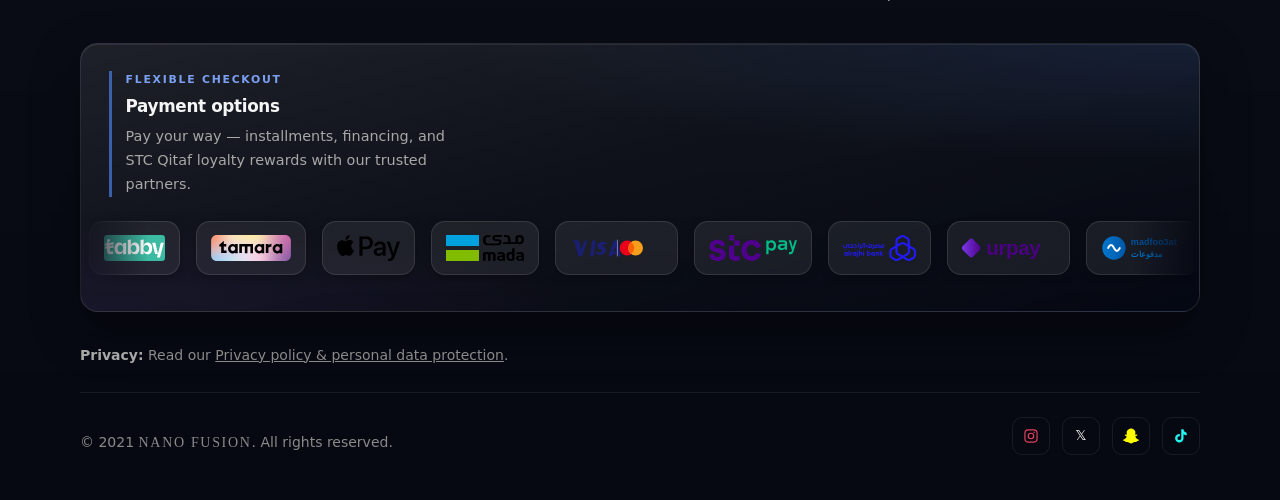
==== commit 454c2b6d: "Website: payment ticker hover labels with document-portal tooltips. Render hover labels with JS appe" ====
--- a/nanofusion-website/en/index.html
+++ b/nanofusion-website/en/index.html
@@ -1801,32 +1801,32 @@
           </div>
           <div class="pay-ticker" dir="ltr">
             <div class="pay-ticker__track">
-            <div class="pay-ticker__slide"><img src="../assets/payments/logo-tabby.svg" alt="Tabby" loading="lazy" decoding="async"></div>
-            <div class="pay-ticker__slide"><img src="../assets/payments/logo-tamara.svg" alt="Tamara" loading="lazy" decoding="async"></div>
-            <div class="pay-ticker__slide"><img src="../assets/payments/logo-apple-pay.svg" alt="Apple Pay" loading="lazy" decoding="async"></div>
-            <div class="pay-ticker__slide"><img src="../assets/payments/logo-stc-bank.svg" alt="STC Pay" loading="lazy" decoding="async"></div>
-            <div class="pay-ticker__slide"><img src="../assets/payments/logo-alrajhi.svg" alt="Al Rajhi" loading="lazy" decoding="async"></div>
-            <div class="pay-ticker__slide pay-ticker__slide--wide"><img src="../assets/payments/logo-visa-mastercard.svg" alt="Visa Mastercard" loading="lazy" decoding="async"></div>
-            <div class="pay-ticker__slide"><img src="../assets/payments/logo-mada.svg" alt="mada" loading="lazy" decoding="async"></div>
-            <div class="pay-ticker__slide"><img src="../assets/payments/logo-urpay.svg" alt="urpay" loading="lazy" decoding="async"></div>
-            <div class="pay-ticker__slide"><img src="../assets/payments/logo-digital-wallet.svg" alt="Wallet" loading="lazy" decoding="async"></div>
-            <div class="pay-ticker__slide"><img src="../assets/payments/logo-madfoo.svg" alt="Madfoo" loading="lazy" decoding="async"></div>
-            <div class="pay-ticker__slide"><img src="../assets/payments/logo-emkan.svg" alt="Emkan" loading="lazy" decoding="async"></div>
-            <div class="pay-ticker__slide"><img src="../assets/payments/logo-qitaf.svg" alt="Qitaf" loading="lazy" decoding="async"></div>
-            <div class="pay-ticker__slide pay-ticker__slide--wide"><img src="../assets/payments/logo-amex.svg" alt="American Express" loading="lazy" decoding="async"></div>
-            <div class="pay-ticker__slide" aria-hidden="true"><img src="../assets/payments/logo-tabby.svg" loading="lazy" decoding="async"></div>
-            <div class="pay-ticker__slide" aria-hidden="true"><img src="../assets/payments/logo-tamara.svg" loading="lazy" decoding="async"></div>
-            <div class="pay-ticker__slide" aria-hidden="true"><img src="../assets/payments/logo-apple-pay.svg" loading="lazy" decoding="async"></div>
-            <div class="pay-ticker__slide" aria-hidden="true"><img src="../assets/payments/logo-stc-bank.svg" loading="lazy" decoding="async"></div>
-            <div class="pay-ticker__slide" aria-hidden="true"><img src="../assets/payments/logo-alrajhi.svg" loading="lazy" decoding="async"></div>
-            <div class="pay-ticker__slide pay-ticker__slide--wide" aria-hidden="true"><img src="../assets/payments/logo-visa-mastercard.svg" loading="lazy" decoding="async"></div>
-            <div class="pay-ticker__slide" aria-hidden="true"><img src="../assets/payments/logo-mada.svg" loading="lazy" decoding="async"></div>
-            <div class="pay-ticker__slide" aria-hidden="true"><img src="../assets/payments/logo-urpay.svg" loading="lazy" decoding="async"></div>
-            <div class="pay-ticker__slide" aria-hidden="true"><img src="../assets/payments/logo-digital-wallet.svg" loading="lazy" decoding="async"></div>
-            <div class="pay-ticker__slide" aria-hidden="true"><img src="../assets/payments/logo-madfoo.svg" loading="lazy" decoding="async"></div>
-            <div class="pay-ticker__slide" aria-hidden="true"><img src="../assets/payments/logo-emkan.svg" loading="lazy" decoding="async"></div>
-            <div class="pay-ticker__slide" aria-hidden="true"><img src="../assets/payments/logo-qitaf.svg" loading="lazy" decoding="async"></div>
-            <div class="pay-ticker__slide pay-ticker__slide--wide" aria-hidden="true"><img src="../assets/payments/logo-amex.svg" loading="lazy" decoding="async"></div>
+            <div class="pay-ticker__slide" data-label="Tabby"><img src="../assets/payments/logo-tabby.svg" alt="Tabby" loading="lazy" decoding="async"></div>
+            <div class="pay-ticker__slide" data-label="Tamara"><img src="../assets/payments/logo-tamara.svg" alt="Tamara" loading="lazy" decoding="async"></div>
+            <div class="pay-ticker__slide" data-label="Apple Pay"><img src="../assets/payments/logo-apple-pay.svg" alt="Apple Pay" loading="lazy" decoding="async"></div>
+            <div class="pay-ticker__slide" data-label="STC Bank"><img src="../assets/payments/logo-stc-bank.svg" alt="STC Pay" loading="lazy" decoding="async"></div>
+            <div class="pay-ticker__slide" data-label="Al Rajhi Bank"><img src="../assets/payments/logo-alrajhi.svg" alt="Al Rajhi" loading="lazy" decoding="async"></div>
+            <div class="pay-ticker__slide pay-ticker__slide--wide" data-label="Visa & Mastercard"><img src="../assets/payments/logo-visa-mastercard.svg" alt="Visa Mastercard" loading="lazy" decoding="async"></div>
+            <div class="pay-ticker__slide" data-label="mada"><img src="../assets/payments/logo-mada.svg" alt="mada" loading="lazy" decoding="async"></div>
+            <div class="pay-ticker__slide" data-label="urpay Wallet"><img src="../assets/payments/logo-urpay.svg" alt="urpay" loading="lazy" decoding="async"></div>
+            <div class="pay-ticker__slide" data-label="Digital Wallet"><img src="../assets/payments/logo-digital-wallet.svg" alt="Wallet" loading="lazy" decoding="async"></div>
+            <div class="pay-ticker__slide" data-label="Madfoo3at"><img src="../assets/payments/logo-madfoo.svg" alt="Madfoo" loading="lazy" decoding="async"></div>
+            <div class="pay-ticker__slide" data-label="Emkan Finance"><img src="../assets/payments/logo-emkan.svg" alt="Emkan" loading="lazy" decoding="async"></div>
+            <div class="pay-ticker__slide" data-label="Qitaf Points"><img src="../assets/payments/logo-qitaf.svg" alt="Qitaf" loading="lazy" decoding="async"></div>
+            <div class="pay-ticker__slide pay-ticker__slide--wide" data-label="American Express"><img src="../assets/payments/logo-amex.svg" alt="American Express" loading="lazy" decoding="async"></div>
+            <div class="pay-ticker__slide" aria-hidden="true" data-label="تابي"><img src="../assets/payments/logo-tabby.svg" loading="lazy" decoding="async"></div>
+            <div class="pay-ticker__slide" aria-hidden="true" data-label="تمارا"><img src="../assets/payments/logo-tamara.svg" loading="lazy" decoding="async"></div>
+            <div class="pay-ticker__slide" aria-hidden="true" data-label="ابل باي"><img src="../assets/payments/logo-apple-pay.svg" loading="lazy" decoding="async"></div>
+            <div class="pay-ticker__slide" aria-hidden="true" data-label="بنك STC"><img src="../assets/payments/logo-stc-bank.svg" loading="lazy" decoding="async"></div>
+            <div class="pay-ticker__slide" aria-hidden="true" data-label="مصرف الراجحي"><img src="../assets/payments/logo-alrajhi.svg" loading="lazy" decoding="async"></div>
+            <div class="pay-ticker__slide pay-ticker__slide--wide" aria-hidden="true" data-label="فيزا وماستركارد"><img src="../assets/payments/logo-visa-mastercard.svg" loading="lazy" decoding="async"></div>
+            <div class="pay-ticker__slide" aria-hidden="true" data-label="مدى"><img src="../assets/payments/logo-mada.svg" loading="lazy" decoding="async"></div>
+            <div class="pay-ticker__slide" aria-hidden="true" data-label="محفظة urpay"><img src="../assets/payments/logo-urpay.svg" loading="lazy" decoding="async"></div>
+            <div class="pay-ticker__slide" aria-hidden="true" data-label="محفظة إلكترونية"><img src="../assets/payments/logo-digital-wallet.svg" loading="lazy" decoding="async"></div>
+            <div class="pay-ticker__slide" aria-hidden="true" data-label="Madfoo مدفوع"><img src="../assets/payments/logo-madfoo.svg" loading="lazy" decoding="async"></div>
+            <div class="pay-ticker__slide" aria-hidden="true" data-label="إمكان"><img src="../assets/payments/logo-emkan.svg" loading="lazy" decoding="async"></div>
+            <div class="pay-ticker__slide" aria-hidden="true" data-label="نقاط قطاف"><img src="../assets/payments/logo-qitaf.svg" loading="lazy" decoding="async"></div>
+            <div class="pay-ticker__slide pay-ticker__slide--wide" aria-hidden="true" data-label="أمريكان إكسبريس"><img src="../assets/payments/logo-amex.svg" loading="lazy" decoding="async"></div>
             </div>
           </div>
         </div>
@@ -1864,32 +1864,32 @@
           </div>
           <div class="pay-ticker" dir="ltr">
             <div class="pay-ticker__track">
-            <div class="pay-ticker__slide"><img src="../assets/payments/logo-tabby.svg" alt="Tabby" loading="lazy" decoding="async"></div>
-            <div class="pay-ticker__slide"><img src="../assets/payments/logo-tamara.svg" alt="Tamara" loading="lazy" decoding="async"></div>
-            <div class="pay-ticker__slide"><img src="../assets/payments/logo-apple-pay.svg" alt="Apple Pay" loading="lazy" decoding="async"></div>
-            <div class="pay-ticker__slide"><img src="../assets/payments/logo-stc-bank.svg" alt="STC Pay" loading="lazy" decoding="async"></div>
-            <div class="pay-ticker__slide"><img src="../assets/payments/logo-alrajhi.svg" alt="Al Rajhi" loading="lazy" decoding="async"></div>
-            <div class="pay-ticker__slide pay-ticker__slide--wide"><img src="../assets/payments/logo-visa-mastercard.svg" alt="Visa Mastercard" loading="lazy" decoding="async"></div>
-            <div class="pay-ticker__slide"><img src="../assets/payments/logo-mada.svg" alt="mada" loading="lazy" decoding="async"></div>
-            <div class="pay-ticker__slide"><img src="../assets/payments/logo-urpay.svg" alt="urpay" loading="lazy" decoding="async"></div>
-            <div class="pay-ticker__slide"><img src="../assets/payments/logo-digital-wallet.svg" alt="Wallet" loading="lazy" decoding="async"></div>
-            <div class="pay-ticker__slide"><img src="../assets/payments/logo-madfoo.svg" alt="Madfoo" loading="lazy" decoding="async"></div>
-            <div class="pay-ticker__slide"><img src="../assets/payments/logo-emkan.svg" alt="Emkan" loading="lazy" decoding="async"></div>
-            <div class="pay-ticker__slide"><img src="../assets/payments/logo-qitaf.svg" alt="Qitaf" loading="lazy" decoding="async"></div>
-            <div class="pay-ticker__slide pay-ticker__slide--wide"><img src="../assets/payments/logo-amex.svg" alt="American Express" loading="lazy" decoding="async"></div>
-            <div class="pay-ticker__slide" aria-hidden="true"><img src="../assets/payments/logo-tabby.svg" loading="lazy" decoding="async"></div>
-            <div class="pay-ticker__slide" aria-hidden="true"><img src="../assets/payments/logo-tamara.svg" loading="lazy" decoding="async"></div>
-            <div class="pay-ticker__slide" aria-hidden="true"><img src="../assets/payments/logo-apple-pay.svg" loading="lazy" decoding="async"></div>
-            <div class="pay-ticker__slide" aria-hidden="true"><img src="../assets/payments/logo-stc-bank.svg" loading="lazy" decoding="async"></div>
-            <div class="pay-ticker__slide" aria-hidden="true"><img src="../assets/payments/logo-alrajhi.svg" loading="lazy" decoding="async"></div>
-            <div class="pay-ticker__slide pay-ticker__slide--wide" aria-hidden="true"><img src="../assets/payments/logo-visa-mastercard.svg" loading="lazy" decoding="async"></div>
-            <div class="pay-ticker__slide" aria-hidden="true"><img src="../assets/payments/logo-mada.svg" loading="lazy" decoding="async"></div>
-            <div class="pay-ticker__slide" aria-hidden="true"><img src="../assets/payments/logo-urpay.svg" loading="lazy" decoding="async"></div>
-            <div class="pay-ticker__slide" aria-hidden="true"><img src="../assets/payments/logo-digital-wallet.svg" loading="lazy" decoding="async"></div>
-            <div class="pay-ticker__slide" aria-hidden="true"><img src="../assets/payments/logo-madfoo.svg" loading="lazy" decoding="async"></div>
-            <div class="pay-ticker__slide" aria-hidden="true"><img src="../assets/payments/logo-emkan.svg" loading="lazy" decoding="async"></div>
-            <div class="pay-ticker__slide" aria-hidden="true"><img src="../assets/payments/logo-qitaf.svg" loading="lazy" decoding="async"></div>
-            <div class="pay-ticker__slide pay-ticker__slide--wide" aria-hidden="true"><img src="../assets/payments/logo-amex.svg" loading="lazy" decoding="async"></div>
+            <div class="pay-ticker__slide" data-label="Tabby"><img src="../assets/payments/logo-tabby.svg" alt="Tabby" loading="lazy" decoding="async"></div>
+            <div class="pay-ticker__slide" data-label="Tamara"><img src="../assets/payments/logo-tamara.svg" alt="Tamara" loading="lazy" decoding="async"></div>
+            <div class="pay-ticker__slide" data-label="Apple Pay"><img src="../assets/payments/logo-apple-pay.svg" alt="Apple Pay" loading="lazy" decoding="async"></div>
+            <div class="pay-ticker__slide" data-label="STC Bank"><img src="../assets/payments/logo-stc-bank.svg" alt="STC Pay" loading="lazy" decoding="async"></div>
+            <div class="pay-ticker__slide" data-label="Al Rajhi Bank"><img src="../assets/payments/logo-alrajhi.svg" alt="Al Rajhi" loading="lazy" decoding="async"></div>
+            <div class="pay-ticker__slide pay-ticker__slide--wide" data-label="Visa & Mastercard"><img src="../assets/payments/logo-visa-mastercard.svg" alt="Visa Mastercard" loading="lazy" decoding="async"></div>
+            <div class="pay-ticker__slide" data-label="mada"><img src="../assets/payments/logo-mada.svg" alt="mada" loading="lazy" decoding="async"></div>
+            <div class="pay-ticker__slide" data-label="urpay Wallet"><img src="../assets/payments/logo-urpay.svg" alt="urpay" loading="lazy" decoding="async"></div>
+            <div class="pay-ticker__slide" data-label="Digital Wallet"><img src="../assets/payments/logo-digital-wallet.svg" alt="Wallet" loading="lazy" decoding="async"></div>
+            <div class="pay-ticker__slide" data-label="Madfoo3at"><img src="../assets/payments/logo-madfoo.svg" alt="Madfoo" loading="lazy" decoding="async"></div>
+            <div class="pay-ticker__slide" data-label="Emkan Finance"><img src="../assets/payments/logo-emkan.svg" alt="Emkan" loading="lazy" decoding="async"></div>
+            <div class="pay-ticker__slide" data-label="Qitaf Points"><img src="../assets/payments/logo-qitaf.svg" alt="Qitaf" loading="lazy" decoding="async"></div>
+            <div class="pay-ticker__slide pay-ticker__slide--wide" data-label="American Express"><img src="../assets/payments/logo-amex.svg" alt="American Express" loading="lazy" decoding="async"></div>
+            <div class="pay-ticker__slide" aria-hidden="true" data-label="تابي"><img src="../assets/payments/logo-tabby.svg" loading="lazy" decoding="async"></div>
+            <div class="pay-ticker__slide" aria-hidden="true" data-label="تمارا"><img src="../assets/payments/logo-tamara.svg" loading="lazy" decoding="async"></div>
+            <div class="pay-ticker__slide" aria-hidden="true" data-label="ابل باي"><img src="../assets/payments/logo-apple-pay.svg" loading="lazy" decoding="async"></div>
+            <div class="pay-ticker__slide" aria-hidden="true" data-label="بنك STC"><img src="../assets/payments/logo-stc-bank.svg" loading="lazy" decoding="async"></div>
+            <div class="pay-ticker__slide" aria-hidden="true" data-label="مصرف الراجحي"><img src="../assets/payments/logo-alrajhi.svg" loading="lazy" decoding="async"></div>
+            <div class="pay-ticker__slide pay-ticker__slide--wide" aria-hidden="true" data-label="فيزا وماستركارد"><img src="../assets/payments/logo-visa-mastercard.svg" loading="lazy" decoding="async"></div>
+            <div class="pay-ticker__slide" aria-hidden="true" data-label="مدى"><img src="../assets/payments/logo-mada.svg" loading="lazy" decoding="async"></div>
+            <div class="pay-ticker__slide" aria-hidden="true" data-label="محفظة urpay"><img src="../assets/payments/logo-urpay.svg" loading="lazy" decoding="async"></div>
+            <div class="pay-ticker__slide" aria-hidden="true" data-label="محفظة إلكترونية"><img src="../assets/payments/logo-digital-wallet.svg" loading="lazy" decoding="async"></div>
+            <div class="pay-ticker__slide" aria-hidden="true" data-label="Madfoo مدفوع"><img src="../assets/payments/logo-madfoo.svg" loading="lazy" decoding="async"></div>
+            <div class="pay-ticker__slide" aria-hidden="true" data-label="إمكان"><img src="../assets/payments/logo-emkan.svg" loading="lazy" decoding="async"></div>
+            <div class="pay-ticker__slide" aria-hidden="true" data-label="نقاط قطاف"><img src="../assets/payments/logo-qitaf.svg" loading="lazy" decoding="async"></div>
+            <div class="pay-ticker__slide pay-ticker__slide--wide" aria-hidden="true" data-label="أمريكان إكسبريس"><img src="../assets/payments/logo-amex.svg" loading="lazy" decoding="async"></div>
             </div>
           </div>
         </div>
@@ -2330,33 +2330,33 @@
                     <div class="pay-ticker" dir="ltr">
             <div class="pay-ticker__track">
 
-              <div class="pay-ticker__slide"><img src="../assets/payments/logo-tabby.svg" alt="Tabby" width="100" height="28" loading="lazy" decoding="async"></div>
-              <div class="pay-ticker__slide"><img src="../assets/payments/logo-tamara.svg" alt="Tamara" width="100" height="28" loading="lazy" decoding="async"></div>
-              <div class="pay-ticker__slide"><img src="../assets/payments/logo-apple-pay.svg" alt="Apple Pay" width="100" height="28" loading="lazy" decoding="async"></div>
-              <div class="pay-ticker__slide"><img src="../assets/payments/logo-mada.svg" alt="مدى" width="100" height="28" loading="lazy" decoding="async"></div>
-              <div class="pay-ticker__slide"><img src="../assets/payments/logo-visa-mastercard.svg" alt="فيزا وماستركارد" width="100" height="28" loading="lazy" decoding="async"></div>
-              <div class="pay-ticker__slide"><img src="../assets/payments/logo-stc-bank.svg" alt="STC Bank" width="100" height="28" loading="lazy" decoding="async"></div>
-              <div class="pay-ticker__slide"><img src="../assets/payments/logo-alrajhi.svg" alt="الراجحي" width="100" height="28" loading="lazy" decoding="async"></div>
-              <div class="pay-ticker__slide"><img src="../assets/payments/logo-urpay.svg" alt="urpay" width="100" height="28" loading="lazy" decoding="async"></div>
-              <div class="pay-ticker__slide"><img src="../assets/payments/logo-madfoo.svg" alt="Madfoo" width="100" height="28" loading="lazy" decoding="async"></div>
-              <div class="pay-ticker__slide"><img src="../assets/payments/logo-digital-wallet.svg" alt="محفظة إلكترونية" width="100" height="28" loading="lazy" decoding="async"></div>
-              <div class="pay-ticker__slide"><img src="../assets/payments/logo-emkan.svg" alt="Emkan" width="100" height="28" loading="lazy" decoding="async"></div>
-              <div class="pay-ticker__slide"><img src="../assets/payments/logo-qitaf.svg" alt="قطاف" width="100" height="28" loading="lazy" decoding="async"></div>
-              <div class="pay-ticker__slide"><img src="../assets/payments/logo-amex.svg" alt="American Express" width="100" height="28" loading="lazy" decoding="async"></div>
-
-              <div class="pay-ticker__slide"><img src="../assets/payments/logo-tabby.svg" alt="Tabby" width="100" height="28" loading="lazy" decoding="async"></div>
-              <div class="pay-ticker__slide"><img src="../assets/payments/logo-tamara.svg" alt="Tamara" width="100" height="28" loading="lazy" decoding="async"></div>
-              <div class="pay-ticker__slide"><img src="../assets/payments/logo-apple-pay.svg" alt="Apple Pay" width="100" height="28" loading="lazy" decoding="async"></div>
-              <div class="pay-ticker__slide"><img src="../assets/payments/logo-mada.svg" alt="مدى" width="100" height="28" loading="lazy" decoding="async"></div>
-              <div class="pay-ticker__slide"><img src="../assets/payments/logo-visa-mastercard.svg" alt="فيزا وماستركارد" width="100" height="28" loading="lazy" decoding="async"></div>
-              <div class="pay-ticker__slide"><img src="../assets/payments/logo-stc-bank.svg" alt="STC Bank" width="100" height="28" loading="lazy" decoding="async"></div>
-              <div class="pay-ticker__slide"><img src="../assets/payments/logo-alrajhi.svg" alt="الراجحي" width="100" height="28" loading="lazy" decoding="async"></div>
-              <div class="pay-ticker__slide"><img src="../assets/payments/logo-urpay.svg" alt="urpay" width="100" height="28" loading="lazy" decoding="async"></div>
-              <div class="pay-ticker__slide"><img src="../assets/payments/logo-madfoo.svg" alt="Madfoo" width="100" height="28" loading="lazy" decoding="async"></div>
-              <div class="pay-ticker__slide"><img src="../assets/payments/logo-digital-wallet.svg" alt="محفظة إلكترونية" width="100" height="28" loading="lazy" decoding="async"></div>
-              <div class="pay-ticker__slide"><img src="../assets/payments/logo-emkan.svg" alt="Emkan" width="100" height="28" loading="lazy" decoding="async"></div>
-              <div class="pay-ticker__slide"><img src="../assets/payments/logo-qitaf.svg" alt="قطاف" width="100" height="28" loading="lazy" decoding="async"></div>
-              <div class="pay-ticker__slide"><img src="../assets/payments/logo-amex.svg" alt="American Express" width="100" height="28" loading="lazy" decoding="async"></div>
+              <div class="pay-ticker__slide" data-label="Tabby"><img src="../assets/payments/logo-tabby.svg" alt="Tabby" width="100" height="28" loading="lazy" decoding="async"></div>
+              <div class="pay-ticker__slide" data-label="Tamara"><img src="../assets/payments/logo-tamara.svg" alt="Tamara" width="100" height="28" loading="lazy" decoding="async"></div>
+              <div class="pay-ticker__slide" data-label="Apple Pay"><img src="../assets/payments/logo-apple-pay.svg" alt="Apple Pay" width="100" height="28" loading="lazy" decoding="async"></div>
+              <div class="pay-ticker__slide" data-label="mada"><img src="../assets/payments/logo-mada.svg" alt="مدى" width="100" height="28" loading="lazy" decoding="async"></div>
+              <div class="pay-ticker__slide" data-label="Visa & Mastercard"><img src="../assets/payments/logo-visa-mastercard.svg" alt="فيزا وماستركارد" width="100" height="28" loading="lazy" decoding="async"></div>
+              <div class="pay-ticker__slide" data-label="STC Bank"><img src="../assets/payments/logo-stc-bank.svg" alt="STC Bank" width="100" height="28" loading="lazy" decoding="async"></div>
+              <div class="pay-ticker__slide" data-label="Al Rajhi Bank"><img src="../assets/payments/logo-alrajhi.svg" alt="الراجحي" width="100" height="28" loading="lazy" decoding="async"></div>
+              <div class="pay-ticker__slide" data-label="urpay Wallet"><img src="../assets/payments/logo-urpay.svg" alt="urpay" width="100" height="28" loading="lazy" decoding="async"></div>
+              <div class="pay-ticker__slide" data-label="Madfoo3at"><img src="../assets/payments/logo-madfoo.svg" alt="Madfoo" width="100" height="28" loading="lazy" decoding="async"></div>
+              <div class="pay-ticker__slide" data-label="Digital Wallet"><img src="../assets/payments/logo-digital-wallet.svg" alt="محفظة إلكترونية" width="100" height="28" loading="lazy" decoding="async"></div>
+              <div class="pay-ticker__slide" data-label="Emkan Finance"><img src="../assets/payments/logo-emkan.svg" alt="Emkan" width="100" height="28" loading="lazy" decoding="async"></div>
+              <div class="pay-ticker__slide" data-label="Qitaf Points"><img src="../assets/payments/logo-qitaf.svg" alt="قطاف" width="100" height="28" loading="lazy" decoding="async"></div>
+              <div class="pay-ticker__slide" data-label="American Express"><img src="../assets/payments/logo-amex.svg" alt="American Express" width="100" height="28" loading="lazy" decoding="async"></div>
+
+              <div class="pay-ticker__slide" data-label="Tabby"><img src="../assets/payments/logo-tabby.svg" alt="Tabby" width="100" height="28" loading="lazy" decoding="async"></div>
+              <div class="pay-ticker__slide" data-label="Tamara"><img src="../assets/payments/logo-tamara.svg" alt="Tamara" width="100" height="28" loading="lazy" decoding="async"></div>
+              <div class="pay-ticker__slide" data-label="Apple Pay"><img src="../assets/payments/logo-apple-pay.svg" alt="Apple Pay" width="100" height="28" loading="lazy" decoding="async"></div>
+              <div class="pay-ticker__slide" data-label="mada"><img src="../assets/payments/logo-mada.svg" alt="مدى" width="100" height="28" loading="lazy" decoding="async"></div>
+              <div class="pay-ticker__slide" data-label="Visa & Mastercard"><img src="../assets/payments/logo-visa-mastercard.svg" alt="فيزا وماستركارد" width="100" height="28" loading="lazy" decoding="async"></div>
+              <div class="pay-ticker__slide" data-label="STC Bank"><img src="../assets/payments/logo-stc-bank.svg" alt="STC Bank" width="100" height="28" loading="lazy" decoding="async"></div>
+              <div class="pay-ticker__slide" data-label="Al Rajhi Bank"><img src="../assets/payments/logo-alrajhi.svg" alt="الراجحي" width="100" height="28" loading="lazy" decoding="async"></div>
+              <div class="pay-ticker__slide" data-label="urpay Wallet"><img src="../assets/payments/logo-urpay.svg" alt="urpay" width="100" height="28" loading="lazy" decoding="async"></div>
+              <div class="pay-ticker__slide" data-label="Madfoo3at"><img src="../assets/payments/logo-madfoo.svg" alt="Madfoo" width="100" height="28" loading="lazy" decoding="async"></div>
+              <div class="pay-ticker__slide" data-label="Digital Wallet"><img src="../assets/payments/logo-digital-wallet.svg" alt="محفظة إلكترونية" width="100" height="28" loading="lazy" decoding="async"></div>
+              <div class="pay-ticker__slide" data-label="Emkan Finance"><img src="../assets/payments/logo-emkan.svg" alt="Emkan" width="100" height="28" loading="lazy" decoding="async"></div>
+              <div class="pay-ticker__slide" data-label="Qitaf Points"><img src="../assets/payments/logo-qitaf.svg" alt="قطاف" width="100" height="28" loading="lazy" decoding="async"></div>
+              <div class="pay-ticker__slide" data-label="American Express"><img src="../assets/payments/logo-amex.svg" alt="American Express" width="100" height="28" loading="lazy" decoding="async"></div>
             </div>
           </div>
         </div>
--- a/nanofusion-website/css/main.css
+++ b/nanofusion-website/css/main.css
@@ -6452,6 +6452,31 @@
   .pay-ticker__track { animation: none; }
 }
 
+/* ── Ticker slide tooltip (portal – rendered on body to escape overflow:hidden) ── */
+.pay-tip-portal {
+  position: absolute;
+  top: 0;
+  left: 0;
+  transform: translate(-50%, calc(-100% - 8px));
+  white-space: nowrap;
+  background: rgba(15, 23, 42, 0.93);
+  color: #fff;
+  font-size: 0.72rem;
+  font-weight: 600;
+  letter-spacing: 0.01em;
+  padding: 0.3em 0.7em;
+  border-radius: 7px;
+  pointer-events: none;
+  z-index: 9999;
+  box-shadow: 0 4px 14px rgba(0,0,0,0.28);
+  direction: rtl;
+  opacity: 0;
+  transition: opacity 0.15s ease;
+}
+.pay-tip-portal--visible {
+  opacity: 1;
+}
+
 /* ── Corporate / University discount banner ── */
 .corp-discount-banner {
   display: flex;
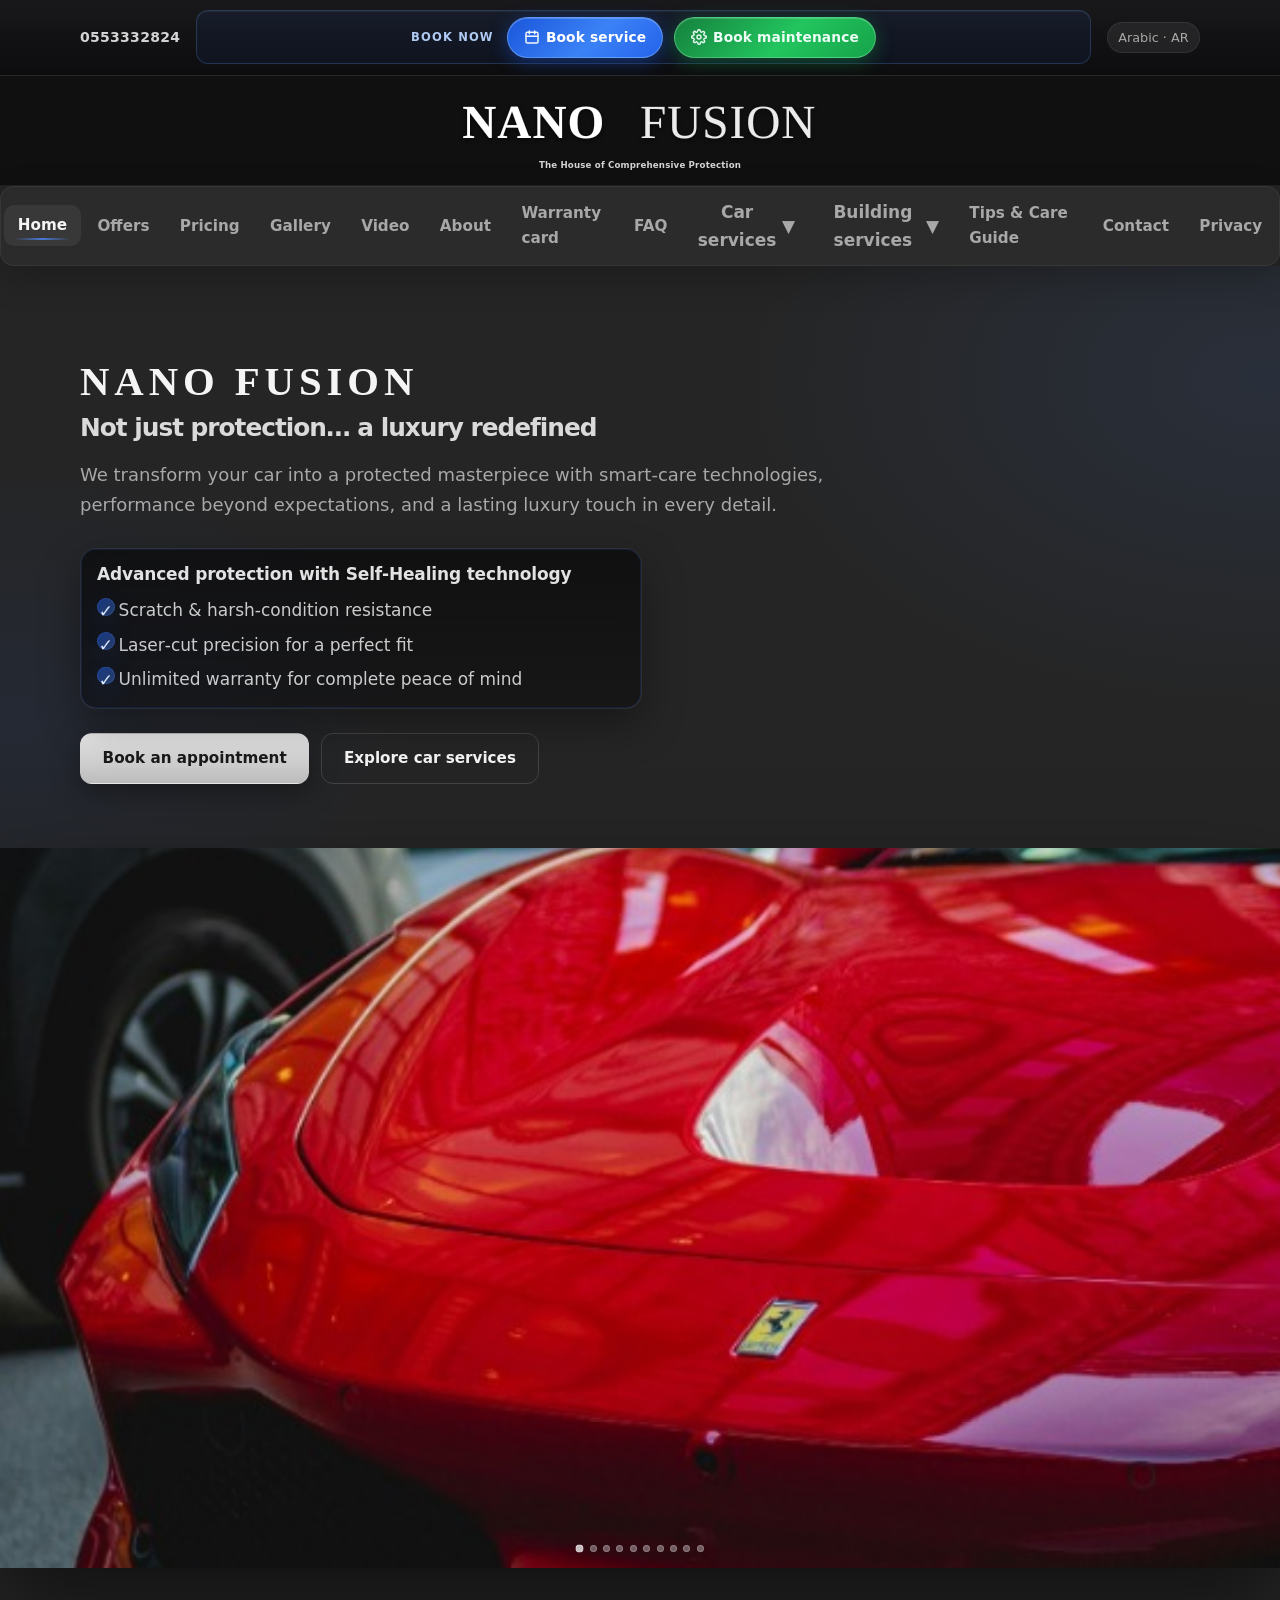
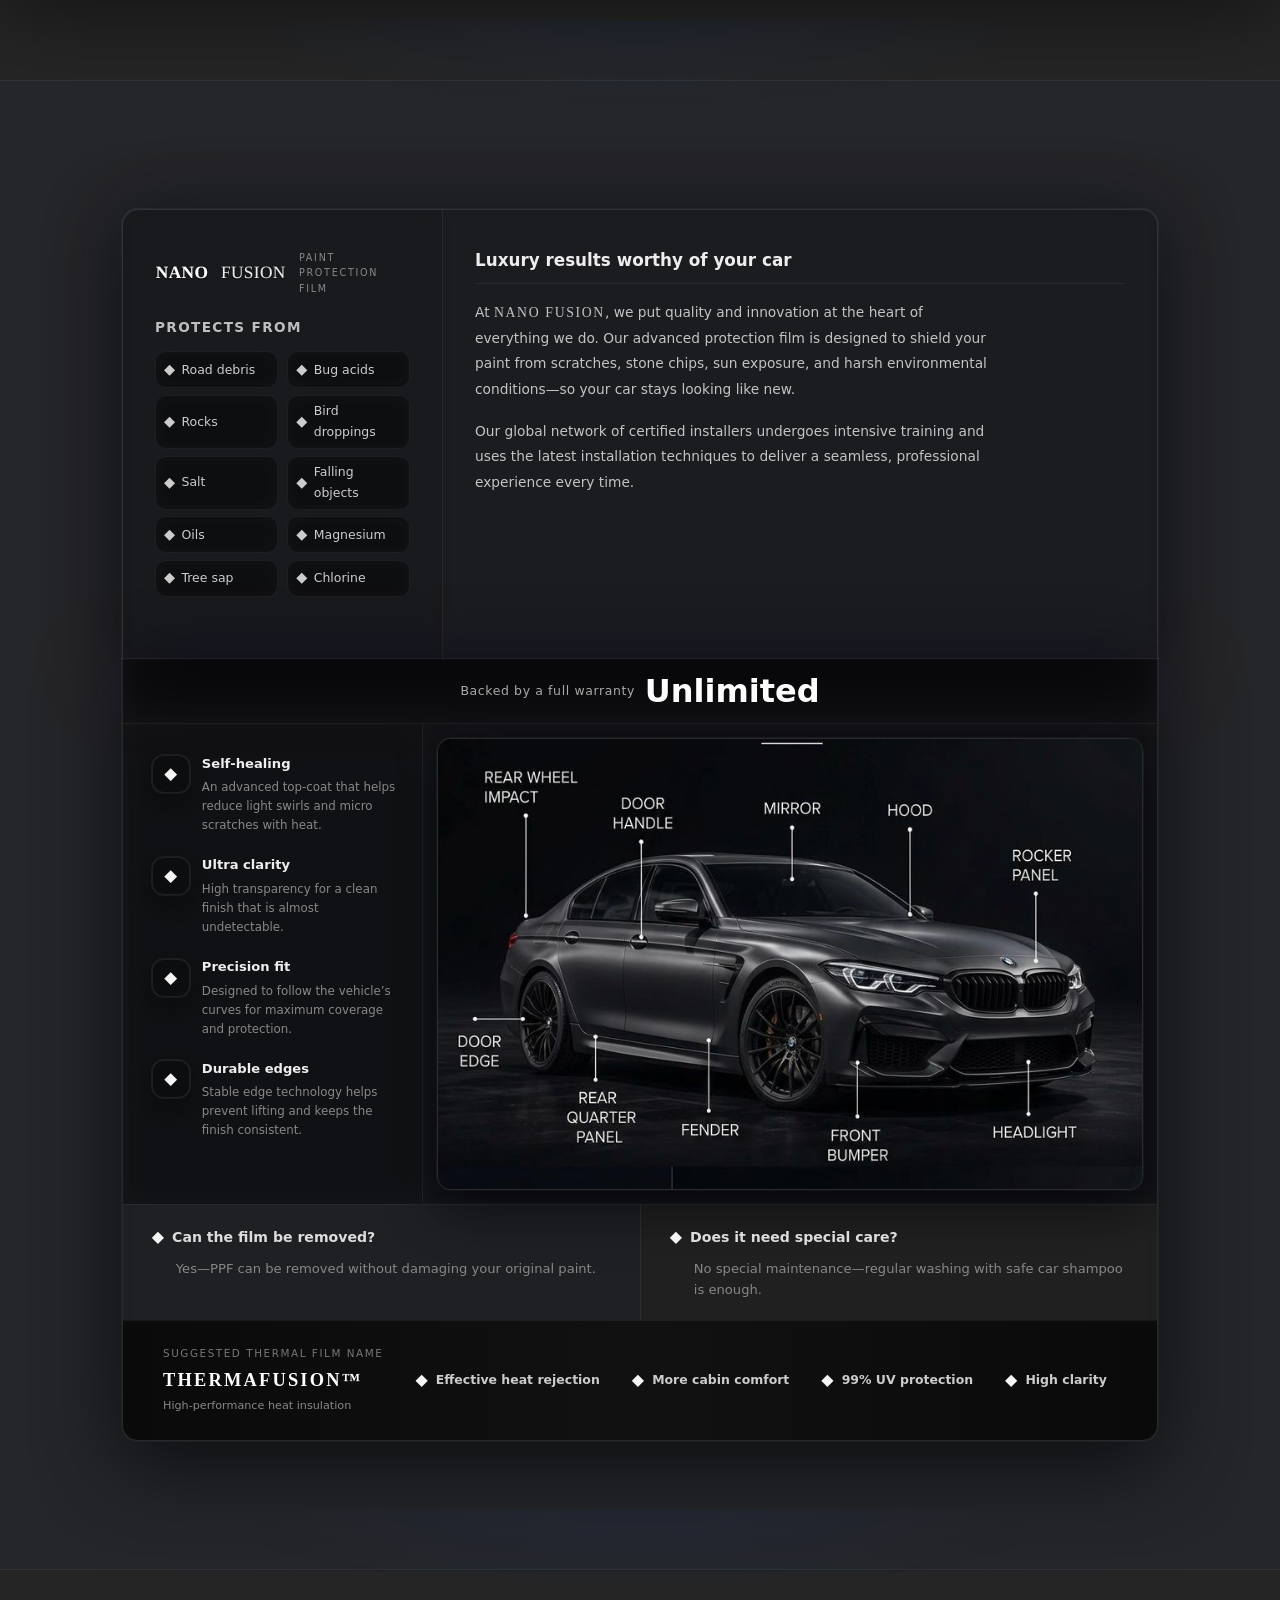
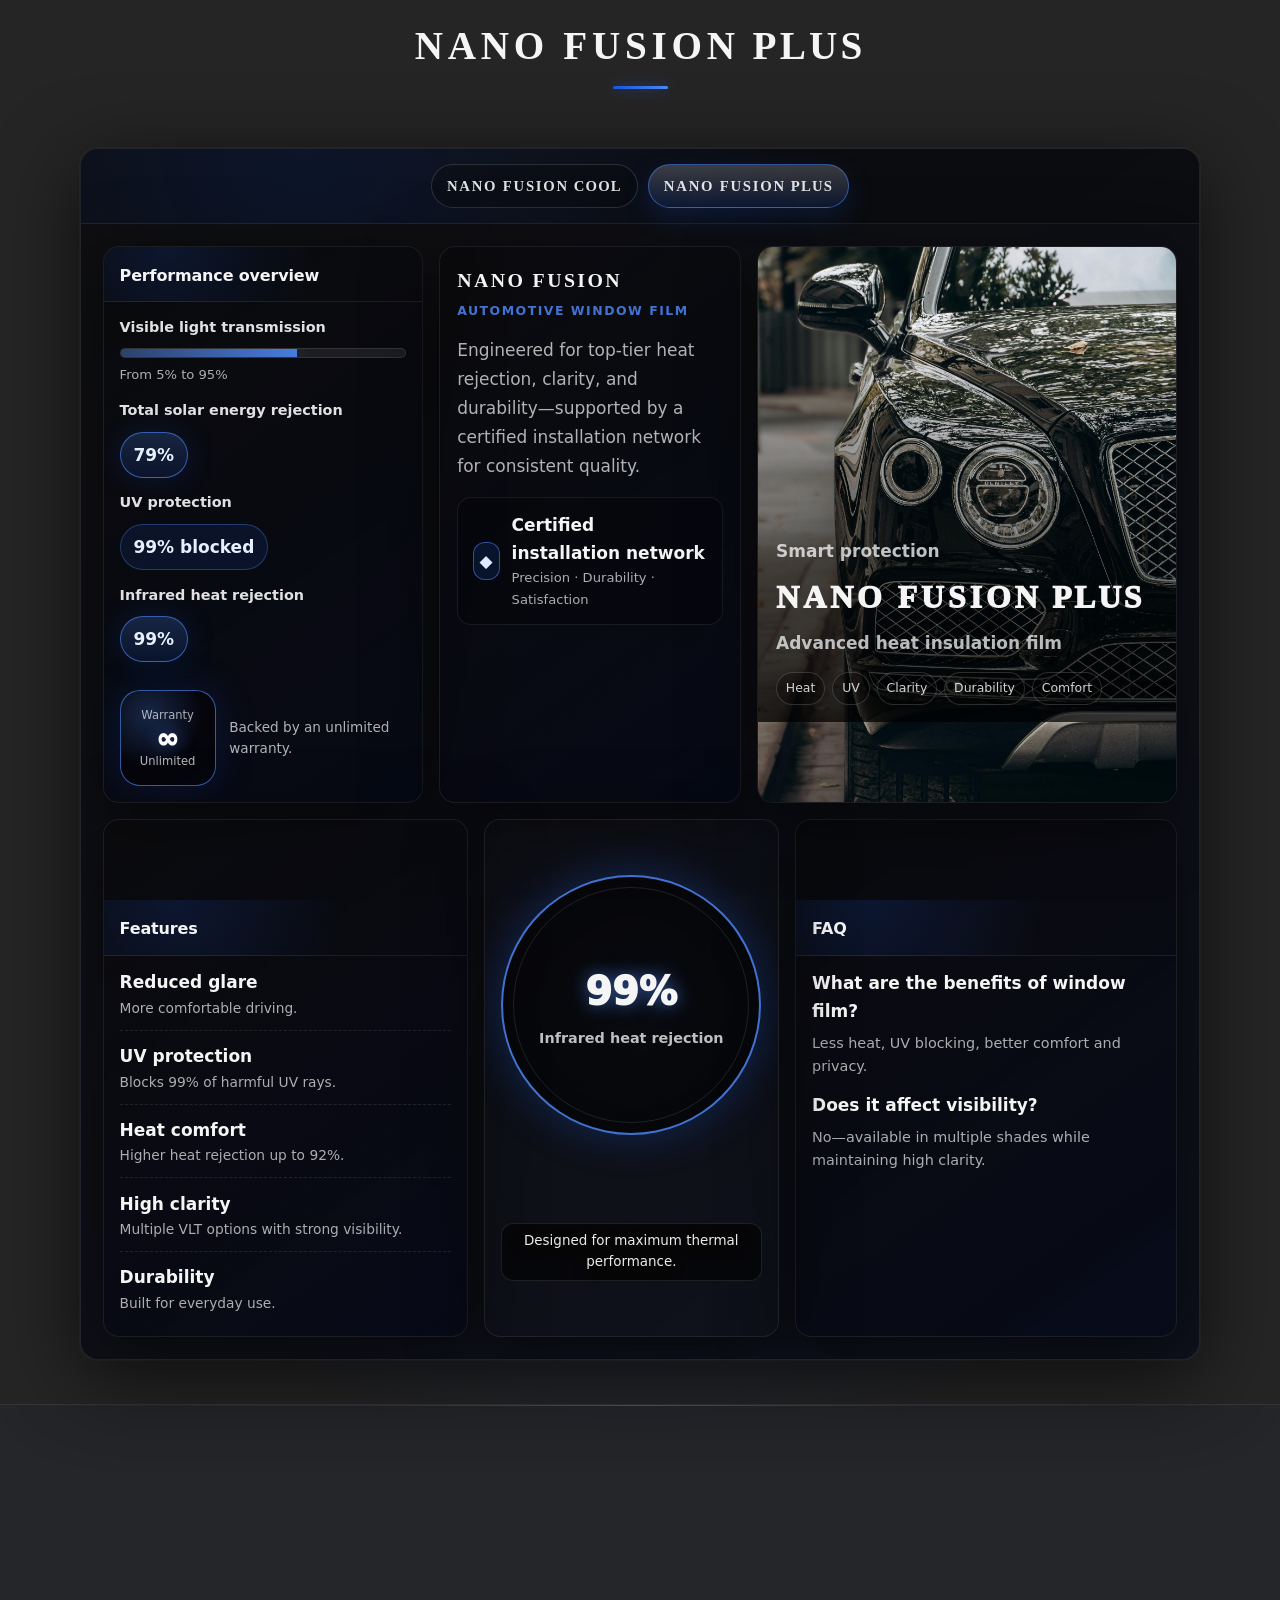
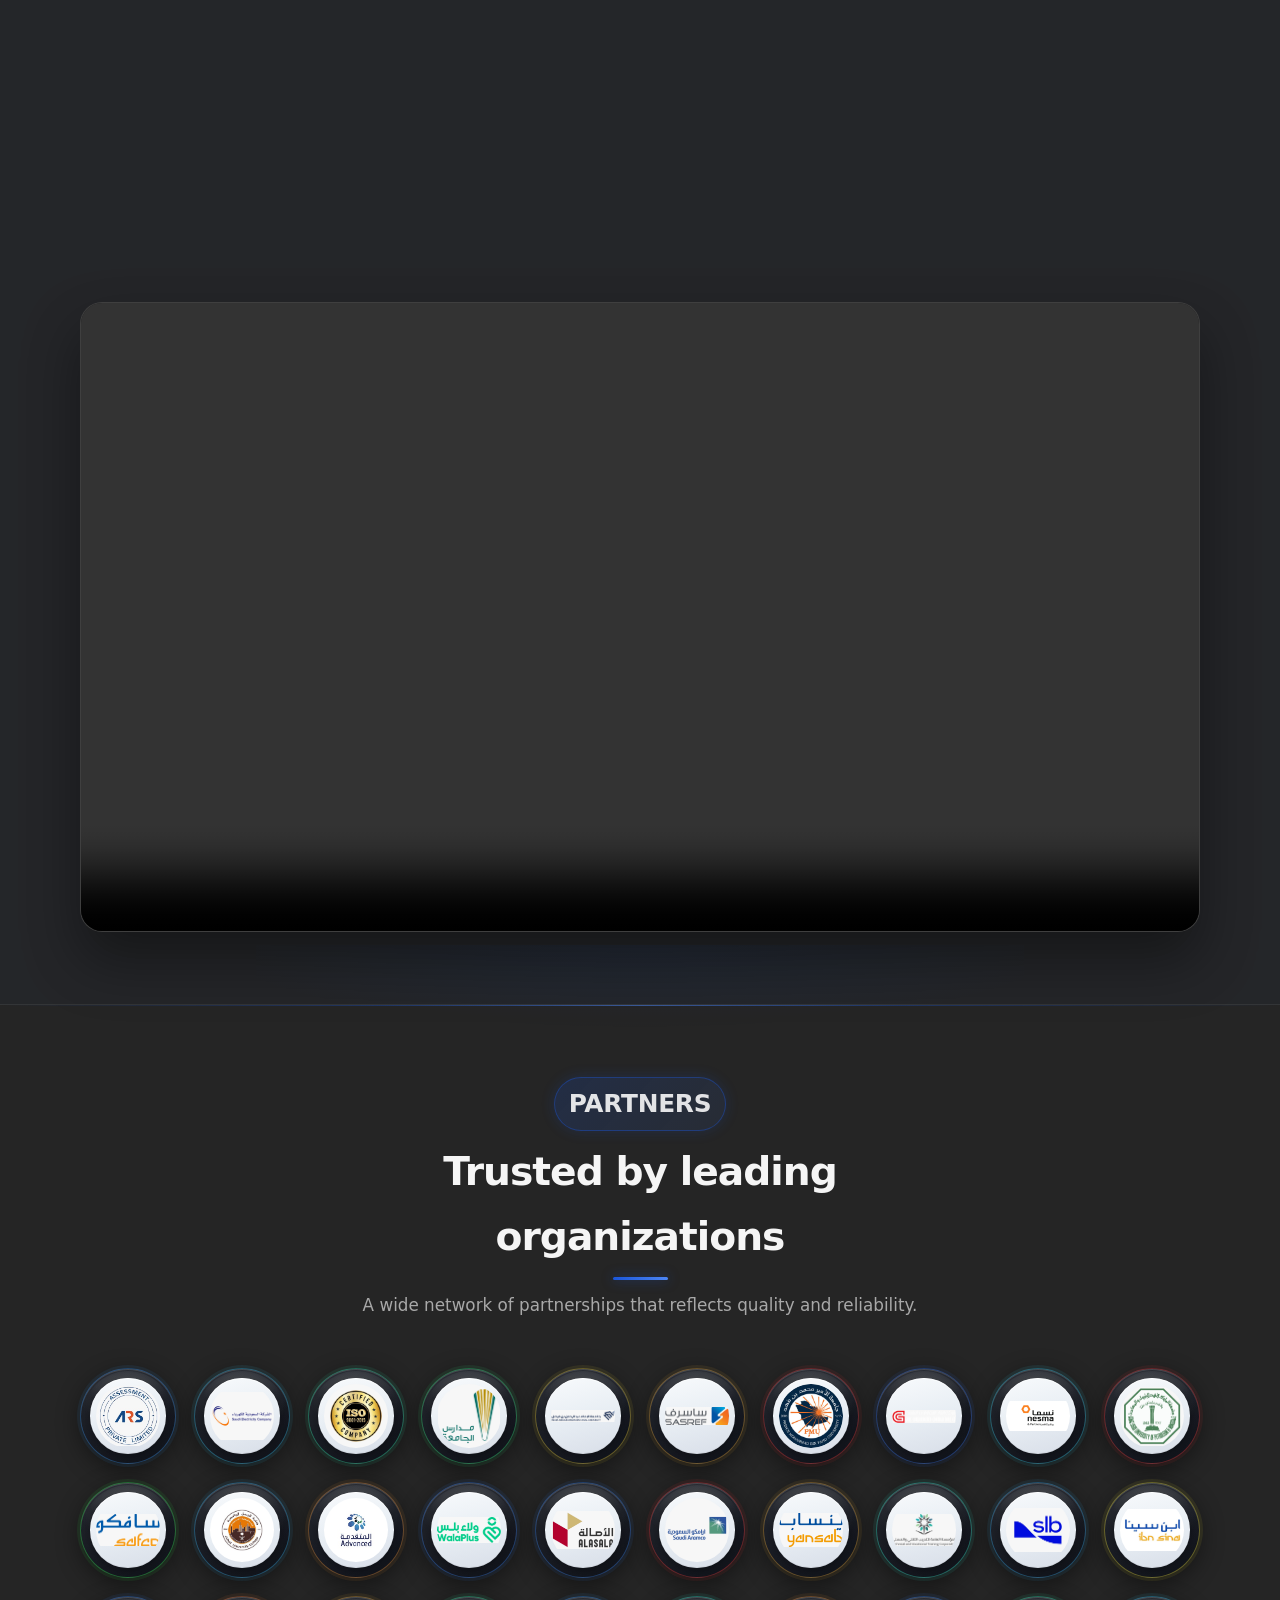
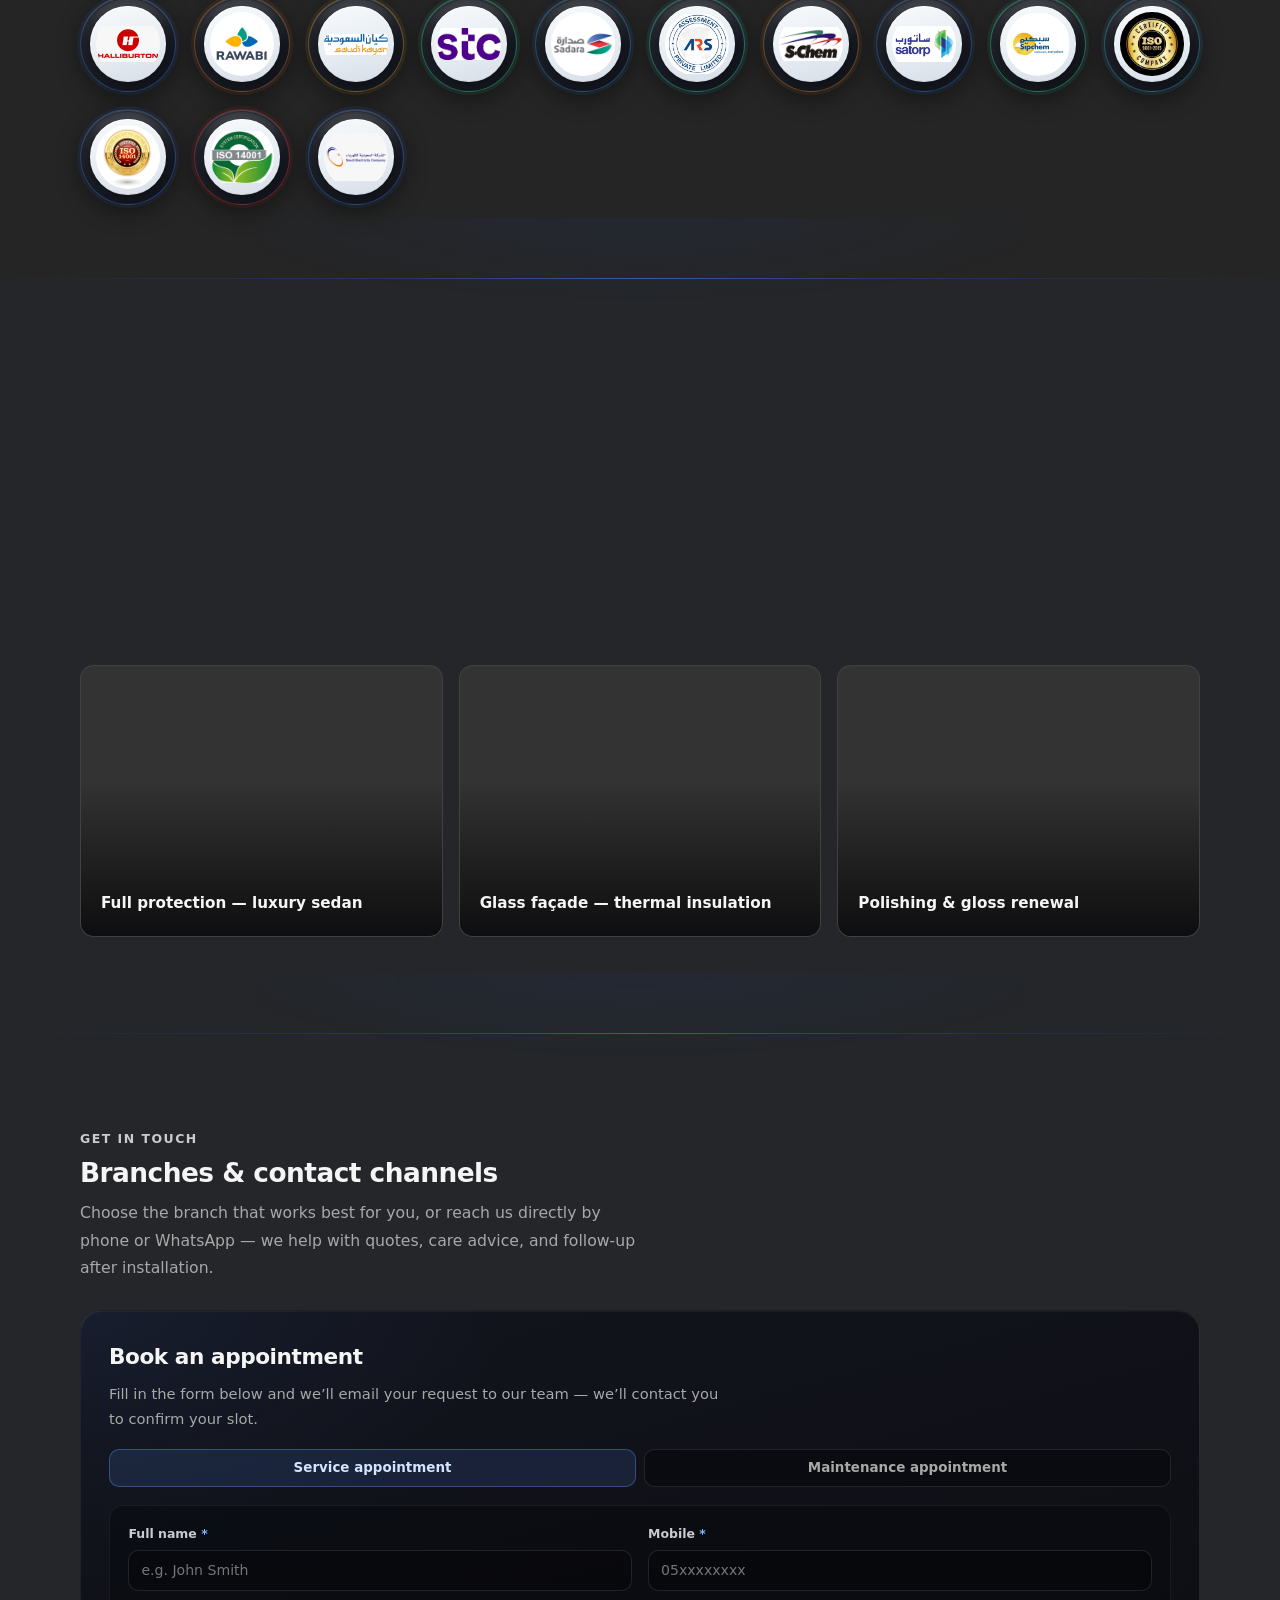
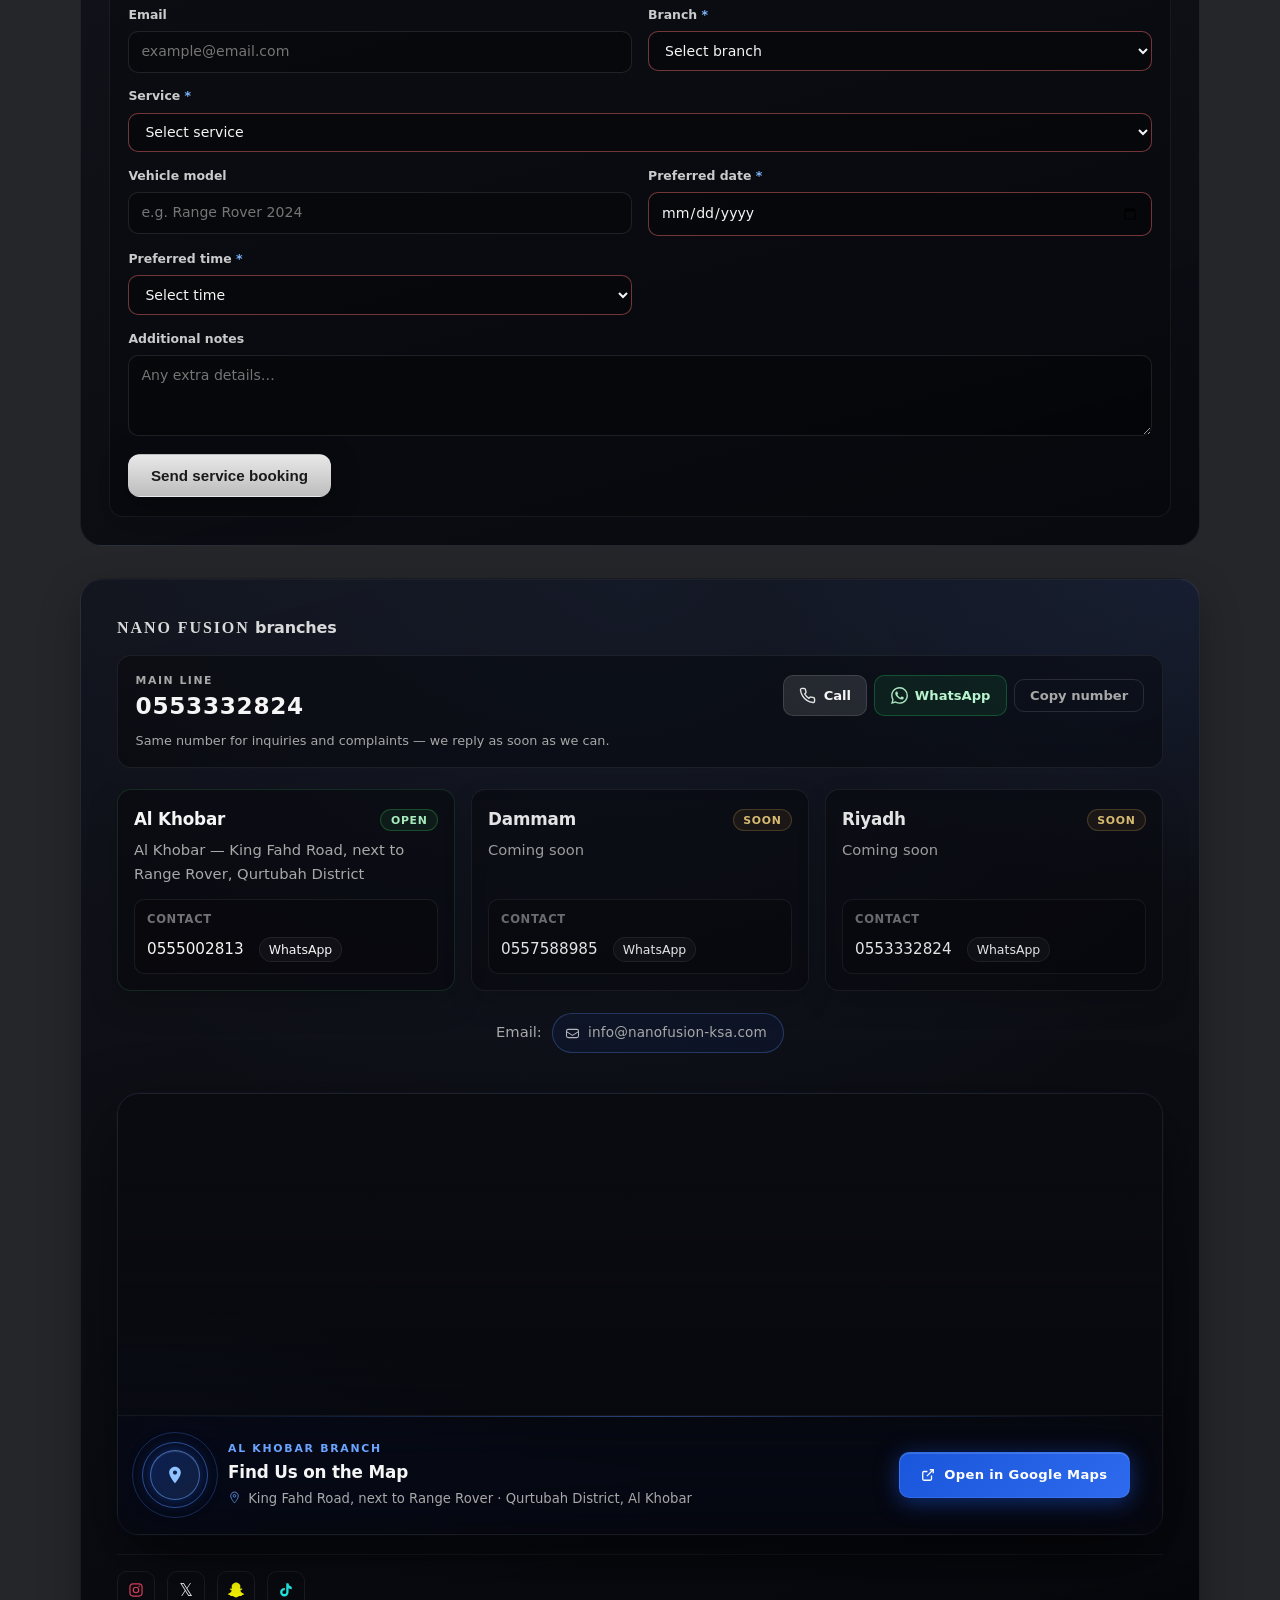
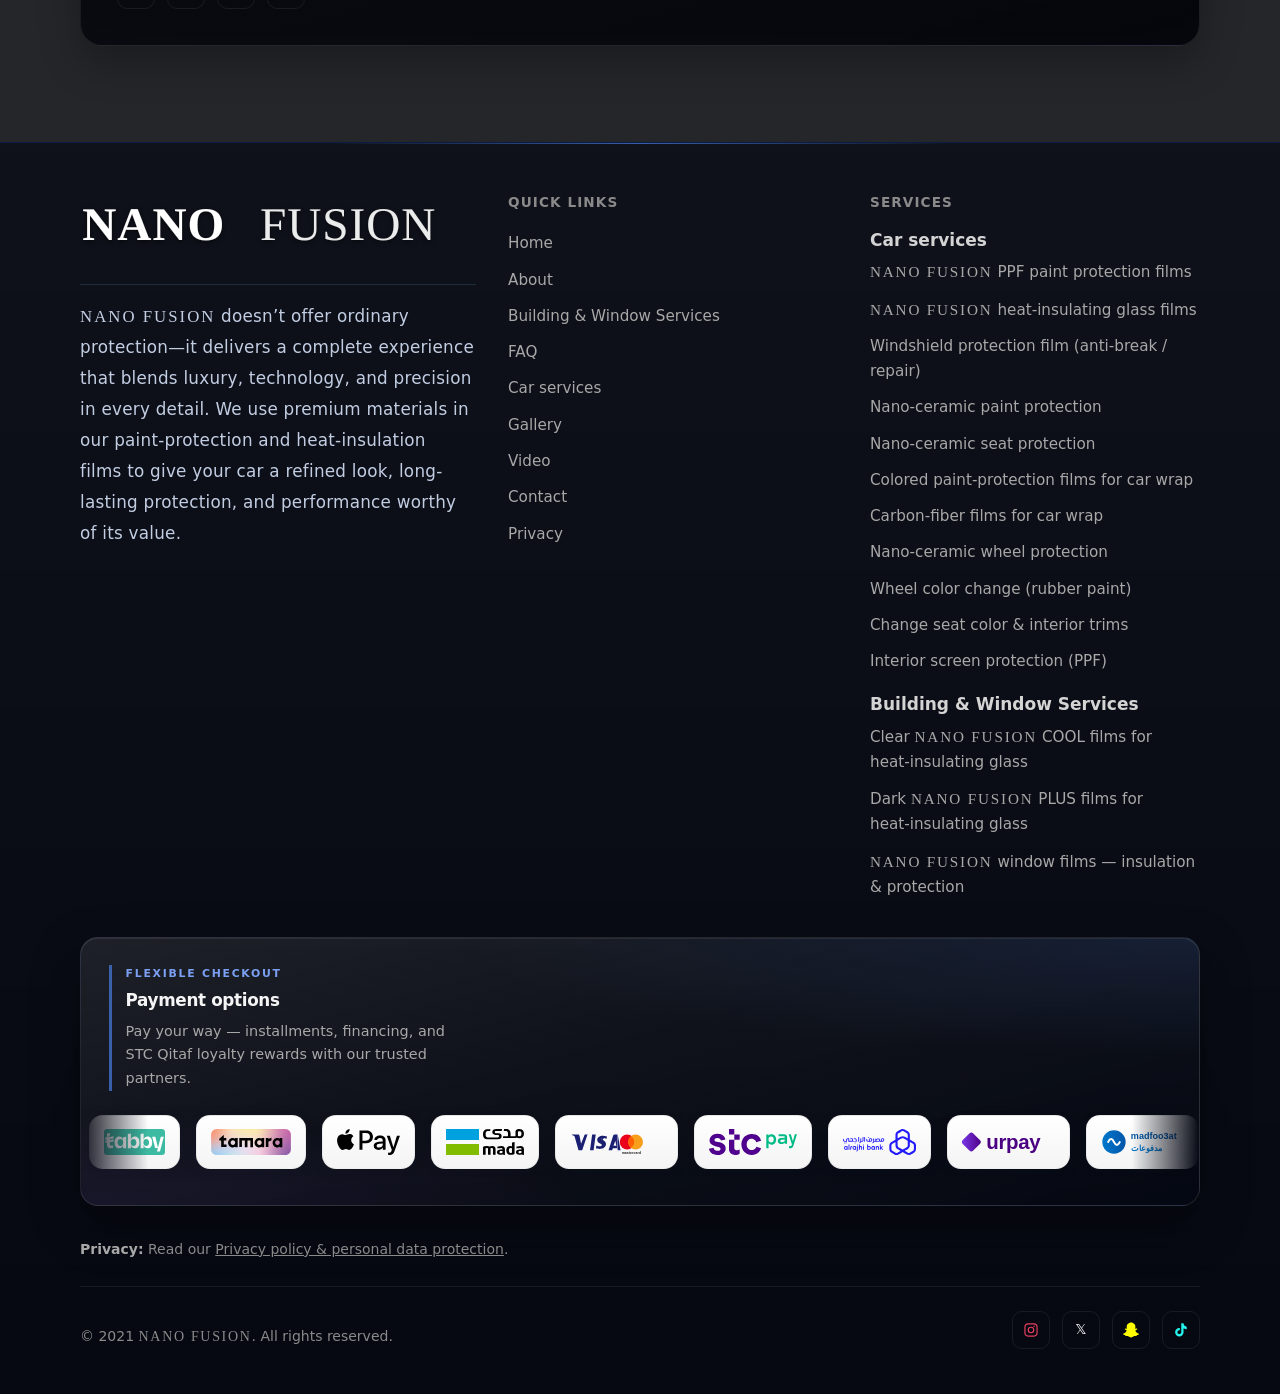
==== commit fcc407b2: "Add service and maintenance booking forms with top-bar CTAs. Forms email requests to info@nanofusion" ====
--- a/nanofusion-website/en/index.html
+++ b/nanofusion-website/en/index.html
@@ -19,7 +19,18 @@
 
   <div class="top-bar">
     <div class="container inner">
-      <a href="tel:+966553332824">0553332824</a>
+      <a href="tel:+966553332824" class="top-bar__phone">0553332824</a>
+      <nav class="top-bar__booking" aria-label="Book appointment">
+        <span class="top-bar__booking-label">Book now</span>
+        <a href="?view=contact#booking" class="top-bar__book top-bar__book--service">
+          <svg class="top-bar__book-ico" viewBox="0 0 24 24" width="16" height="16" aria-hidden="true" fill="none" stroke="currentColor" stroke-width="2.2" stroke-linecap="round" stroke-linejoin="round"><rect x="3" y="5" width="18" height="16" rx="2"/><path d="M8 3v4M16 3v4M3 11h18"/></svg>
+          Book service
+        </a>
+        <a href="?view=contact#booking-maintenance" class="top-bar__book top-bar__book--maint">
+          <svg class="top-bar__book-ico" viewBox="0 0 24 24" width="16" height="16" aria-hidden="true" fill="none" stroke="currentColor" stroke-width="2.2" stroke-linecap="round" stroke-linejoin="round"><path d="M12 15a3 3 0 1 0 0-6 3 3 0 0 0 0 6z"/><path d="M19.4 15a1.65 1.65 0 0 0 .33 1.82l.06.06a2 2 0 1 1-2.83 2.83l-.06-.06a1.65 1.65 0 0 0-1.82-.33 1.65 1.65 0 0 0-1 1.51V21a2 2 0 0 1-4 0v-.09A1.65 1.65 0 0 0 9 19.4a1.65 1.65 0 0 0-1.82.33l-.06.06a2 2 0 1 1-2.83-2.83l.06-.06A1.65 1.65 0 0 0 4.68 15a1.65 1.65 0 0 0-1.51-1H3a2 2 0 0 1 0-4h.09A1.65 1.65 0 0 0 4.6 9a1.65 1.65 0 0 0-.33-1.82l-.06-.06a2 2 0 1 1 2.83-2.83l.06.06A1.65 1.65 0 0 0 9 4.68a1.65 1.65 0 0 0 1-1.51V3a2 2 0 0 1 4 0v.09a1.65 1.65 0 0 0 1 1.51 1.65 1.65 0 0 0 1.82-.33l.06-.06a2 2 0 1 1 2.83 2.83l-.06.06A1.65 1.65 0 0 0 19.4 9a1.65 1.65 0 0 0 1.51 1H21a2 2 0 0 1 0 4h-.09a1.65 1.65 0 0 0-1.51 1z"/></svg>
+          Book maintenance
+        </a>
+      </nav>
       <a class="lang-switch" href="../index.html?lang=ar" hreflang="ar" lang="ar">Arabic · AR</a>
     </div>
   </div>
@@ -110,7 +121,7 @@
             </ul>
           </div>
           <div class="hero-actions">
-            <a class="btn btn-primary" href="?view=contact#contact">Book an appointment</a>
+            <a class="btn btn-primary" href="?view=contact#booking">Book an appointment</a>
             <a class="btn btn-ghost" href="?view=cars#cars">Explore car services</a>
           </div>
         </div>
@@ -2108,6 +2119,159 @@
           <p class="contact-shell__lead">Choose the branch that works best for you, or reach us directly by phone or WhatsApp — we help with quotes, care advice, and follow-up after installation.</p>
         </header>
 
+        <div class="booking-block reveal" id="booking">
+          <div class="booking-block__head">
+            <h3 class="booking-block__title">Book an appointment</h3>
+            <p class="booking-block__lead">Fill in the form below and we’ll email your request to our team — we’ll contact you to confirm your slot.</p>
+          </div>
+
+          <div class="booking-tabs" role="tablist" aria-label="Booking type">
+            <button type="button" class="booking-tabs__btn is-active" role="tab" id="booking-tab-service" aria-selected="true" aria-controls="booking-panel-service" data-booking-tab="service">Service appointment</button>
+            <button type="button" class="booking-tabs__btn" role="tab" id="booking-tab-maintenance" aria-selected="false" aria-controls="booking-panel-maintenance" data-booking-tab="maintenance">Maintenance appointment</button>
+          </div>
+
+          <div class="booking-panels">
+            <form class="booking-form" id="booking-panel-service" role="tabpanel" aria-labelledby="booking-tab-service" data-booking-panel="service" data-booking-type="service" novalidate>
+              <input type="text" name="_honey" class="booking-form__honey" tabindex="-1" autocomplete="off" aria-hidden="true">
+              <div class="booking-form__grid">
+                <label class="booking-field">
+                  <span class="booking-field__label">Full name <span class="booking-field__req">*</span></span>
+                  <input type="text" name="name" required autocomplete="name" placeholder="e.g. John Smith">
+                </label>
+                <label class="booking-field">
+                  <span class="booking-field__label">Mobile <span class="booking-field__req">*</span></span>
+                  <input type="tel" name="phone" required dir="ltr" inputmode="tel" autocomplete="tel" placeholder="05xxxxxxxx">
+                </label>
+                <label class="booking-field">
+                  <span class="booking-field__label">Email</span>
+                  <input type="email" name="email" dir="ltr" autocomplete="email" placeholder="example@email.com">
+                </label>
+                <label class="booking-field">
+                  <span class="booking-field__label">Branch <span class="booking-field__req">*</span></span>
+                  <select name="branch" required>
+                    <option value="" disabled selected>Select branch</option>
+                    <option value="Al Khobar">Al Khobar</option>
+                    <option value="Dammam">Dammam</option>
+                    <option value="Riyadh">Riyadh</option>
+                  </select>
+                </label>
+                <label class="booking-field booking-field--wide">
+                  <span class="booking-field__label">Service <span class="booking-field__req">*</span></span>
+                  <select name="service_type" required>
+                    <option value="" disabled selected>Select service</option>
+                    <option value="PPF paint protection film">PPF paint protection film</option>
+                    <option value="Window heat insulation film">Window heat insulation film</option>
+                    <option value="Windshield shatter protection">Windshield shatter protection</option>
+                    <option value="Nano ceramic paint protection">Nano ceramic paint protection</option>
+                    <option value="Interior nano ceramic">Interior nano ceramic</option>
+                    <option value="Color change / carbon wrap">Color change / carbon wrap</option>
+                    <option value="Wheel protection">Wheel protection</option>
+                    <option value="Interior upholstery & trim">Interior upholstery & trim</option>
+                    <option value="Interior screen PPF">Interior screen PPF</option>
+                    <option value="Building & window films">Building & window films</option>
+                    <option value="Other">Other</option>
+                  </select>
+                </label>
+                <label class="booking-field">
+                  <span class="booking-field__label">Vehicle model</span>
+                  <input type="text" name="car_model" placeholder="e.g. Range Rover 2024">
+                </label>
+                <label class="booking-field">
+                  <span class="booking-field__label">Preferred date <span class="booking-field__req">*</span></span>
+                  <input type="date" name="preferred_date" required>
+                </label>
+                <label class="booking-field">
+                  <span class="booking-field__label">Preferred time <span class="booking-field__req">*</span></span>
+                  <select name="preferred_time" required>
+                    <option value="" disabled selected>Select time</option>
+                    <option value="Morning (9–12)">Morning (9–12)</option>
+                    <option value="Midday (12–3)">Midday (12–3)</option>
+                    <option value="Afternoon (3–6)">Afternoon (3–6)</option>
+                    <option value="Any convenient time">Any convenient time</option>
+                  </select>
+                </label>
+                <label class="booking-field booking-field--wide">
+                  <span class="booking-field__label">Additional notes</span>
+                  <textarea name="notes" rows="3" placeholder="Any extra details…"></textarea>
+                </label>
+              </div>
+              <div class="booking-form__actions">
+                <button type="submit" class="btn btn-primary booking-form__submit">Send service booking</button>
+                <p class="booking-form__status" role="status" aria-live="polite" hidden></p>
+              </div>
+            </form>
+
+            <form class="booking-form" id="booking-panel-maintenance" role="tabpanel" aria-labelledby="booking-tab-maintenance" data-booking-panel="maintenance" data-booking-type="maintenance" hidden novalidate>
+              <input type="text" name="_honey" class="booking-form__honey" tabindex="-1" autocomplete="off" aria-hidden="true">
+              <div class="booking-form__grid">
+                <label class="booking-field">
+                  <span class="booking-field__label">Full name <span class="booking-field__req">*</span></span>
+                  <input type="text" name="name" required autocomplete="name" placeholder="e.g. John Smith">
+                </label>
+                <label class="booking-field">
+                  <span class="booking-field__label">Mobile <span class="booking-field__req">*</span></span>
+                  <input type="tel" name="phone" required dir="ltr" inputmode="tel" autocomplete="tel" placeholder="05xxxxxxxx">
+                </label>
+                <label class="booking-field">
+                  <span class="booking-field__label">Email</span>
+                  <input type="email" name="email" dir="ltr" autocomplete="email" placeholder="example@email.com">
+                </label>
+                <label class="booking-field">
+                  <span class="booking-field__label">Branch <span class="booking-field__req">*</span></span>
+                  <select name="branch" required>
+                    <option value="" disabled selected>Select branch</option>
+                    <option value="Al Khobar">Al Khobar</option>
+                    <option value="Dammam">Dammam</option>
+                    <option value="Riyadh">Riyadh</option>
+                  </select>
+                </label>
+                <label class="booking-field booking-field--wide">
+                  <span class="booking-field__label">Maintenance type <span class="booking-field__req">*</span></span>
+                  <select name="maintenance_type" required>
+                    <option value="" disabled selected>Select type</option>
+                    <option value="Warranty follow-up / periodic inspection">Warranty follow-up / periodic inspection</option>
+                    <option value="Scratch repair or polish">Scratch repair or polish</option>
+                    <option value="Film change">Film change</option>
+                    <option value="Accident">Accident</option>
+                    <option value="Color change">Color change</option>
+                    <option value="Car wash">Car wash</option>
+                  </select>
+                </label>
+                <label class="booking-field">
+                  <span class="booking-field__label">Warranty card number</span>
+                  <input type="text" name="warranty_card" dir="ltr" placeholder="If available">
+                </label>
+                <label class="booking-field">
+                  <span class="booking-field__label">Vehicle model <span class="booking-field__req">*</span></span>
+                  <input type="text" name="car_model" required placeholder="e.g. Lexus LC 500">
+                </label>
+                <label class="booking-field">
+                  <span class="booking-field__label">Preferred date <span class="booking-field__req">*</span></span>
+                  <input type="date" name="preferred_date" required>
+                </label>
+                <label class="booking-field">
+                  <span class="booking-field__label">Preferred time <span class="booking-field__req">*</span></span>
+                  <select name="preferred_time" required>
+                    <option value="" disabled selected>Select time</option>
+                    <option value="Morning (9–12)">Morning (9–12)</option>
+                    <option value="Midday (12–3)">Midday (12–3)</option>
+                    <option value="Afternoon (3–6)">Afternoon (3–6)</option>
+                    <option value="Any convenient time">Any convenient time</option>
+                  </select>
+                </label>
+                <label class="booking-field booking-field--wide">
+                  <span class="booking-field__label">Issue description / notes</span>
+                  <textarea name="notes" rows="3" placeholder="Describe what needs maintenance…"></textarea>
+                </label>
+              </div>
+              <div class="booking-form__actions">
+                <button type="submit" class="btn btn-primary booking-form__submit">Send maintenance booking</button>
+                <p class="booking-form__status" role="status" aria-live="polite" hidden></p>
+              </div>
+            </form>
+          </div>
+        </div>
+
         <div class="contact-bar contact-bar--rich reveal">
           <div class="contact-bar__main">
             <h3 class="contact-bar__branches-title">Nano Fusion branches</h3>
--- a/nanofusion-website/css/main.css
+++ b/nanofusion-website/css/main.css
@@ -133,11 +133,12 @@
   display: flex;
   align-items: center;
   justify-content: space-between;
-  padding: 0.55rem 0;
-  gap: 1rem;
+  padding: 0.65rem 0;
+  gap: 0.75rem 1rem;
   flex-wrap: wrap;
 }
 
+.top-bar__phone,
 .top-bar a[href^="tel"] {
   color: var(--accent);
   font-weight: 600;
@@ -145,10 +146,138 @@
   direction: ltr;
   unicode-bidi: isolate;
   display: inline-block;
-}
-
+  flex-shrink: 0;
+}
+
+.top-bar__phone:hover,
 .top-bar a[href^="tel"]:hover {
   color: var(--text);
+}
+
+.top-bar__booking {
+  display: flex;
+  align-items: center;
+  justify-content: center;
+  flex-wrap: wrap;
+  gap: 0.5rem 0.65rem;
+  flex: 1;
+  min-width: 0;
+  padding: 0.35rem 0.65rem;
+  border-radius: 12px;
+  border: 1px solid rgba(107, 164, 255, 0.22);
+  background: rgba(26, 86, 219, 0.08);
+  box-shadow: inset 0 1px 0 rgba(255, 255, 255, 0.05);
+}
+
+.top-bar__booking-label {
+  font-size: 0.72rem;
+  font-weight: 800;
+  letter-spacing: 0.1em;
+  text-transform: uppercase;
+  color: rgba(184, 212, 255, 0.95);
+  white-space: nowrap;
+  padding-inline-end: 0.15rem;
+}
+
+.top-bar__book {
+  display: inline-flex;
+  align-items: center;
+  justify-content: center;
+  gap: 0.4rem;
+  padding: 0.5rem 1rem;
+  border-radius: 999px;
+  font-weight: 800;
+  font-size: 0.86rem;
+  letter-spacing: 0.01em;
+  white-space: nowrap;
+  border: 1px solid transparent;
+  text-decoration: none;
+  transition: transform 0.2s var(--ease), box-shadow 0.2s var(--ease), background 0.2s var(--ease), border-color 0.2s var(--ease);
+}
+
+.top-bar__book-ico {
+  flex-shrink: 0;
+  opacity: 0.95;
+}
+
+.top-bar__book--service {
+  color: #fff;
+  background: linear-gradient(135deg, #1a56db 0%, #3b82f6 55%, #2563eb 100%);
+  border-color: rgba(147, 197, 253, 0.45);
+  box-shadow:
+    0 4px 18px rgba(26, 86, 219, 0.45),
+    inset 0 1px 0 rgba(255, 255, 255, 0.2);
+}
+
+.top-bar__book--service:hover {
+  transform: translateY(-1px);
+  box-shadow:
+    0 6px 24px rgba(26, 86, 219, 0.55),
+    inset 0 1px 0 rgba(255, 255, 255, 0.25);
+  color: #fff;
+}
+
+.top-bar__book--maint {
+  color: #ecfdf5;
+  background: linear-gradient(135deg, #15803d 0%, #22c55e 55%, #16a34a 100%);
+  border-color: rgba(134, 239, 172, 0.45);
+  box-shadow:
+    0 4px 18px rgba(22, 163, 74, 0.4),
+    inset 0 1px 0 rgba(255, 255, 255, 0.18);
+}
+
+.top-bar__book--maint:hover {
+  transform: translateY(-1px);
+  box-shadow:
+    0 6px 24px rgba(22, 163, 74, 0.5),
+    inset 0 1px 0 rgba(255, 255, 255, 0.22);
+  color: #fff;
+}
+
+@media (max-width: 720px) {
+  .top-bar__booking-label {
+    width: 100%;
+    text-align: center;
+    padding-inline-end: 0;
+  }
+}
+
+@media (max-width: 520px) {
+  .top-bar .inner {
+    justify-content: center;
+    row-gap: 0.5rem;
+  }
+
+  .top-bar__booking {
+    order: 3;
+    width: 100%;
+    padding: 0.55rem 0.65rem 0.6rem;
+    border-top: 1px solid rgba(107, 164, 255, 0.15);
+    border-radius: 0 0 10px 10px;
+    display: grid;
+    grid-template-columns: 1fr 1fr;
+    gap: 0.45rem 0.5rem;
+    justify-items: stretch;
+  }
+
+  .top-bar__booking-label {
+    grid-column: 1 / -1;
+    margin-bottom: 0.1rem;
+  }
+
+  .top-bar__book {
+    width: 100%;
+    padding: 0.58rem 0.65rem;
+    font-size: 0.82rem;
+  }
+
+  .top-bar__phone {
+    margin-inline-end: auto;
+  }
+
+  .lang-switch {
+    margin-inline-start: auto;
+  }
 }
 
 .lang-switch {
@@ -6378,16 +6507,16 @@
   padding: 0.25rem 0 0.5rem;
 }
 .footer-payments .pay-ticker__slide {
-  background: rgba(255, 255, 255, 0.07);
-  border-color: rgba(255, 255, 255, 0.11);
-  box-shadow: 0 2px 10px rgba(0,0,0,0.25);
+  background: linear-gradient(180deg, #ffffff 0%, #f4f4f5 100%);
+  border-color: rgba(0, 0, 0, 0.06);
+  box-shadow: 0 4px 14px rgba(15, 23, 42, 0.08);
   min-width: 80px;
   height: 54px;
 }
 .footer-payments .pay-ticker__slide:hover {
-  background: rgba(255, 255, 255, 0.13);
-  border-color: rgba(100, 160, 255, 0.35);
-  box-shadow: 0 6px 18px rgba(37,99,235,0.22);
+  border-color: #93c5fd;
+  box-shadow: 0 10px 24px rgba(37, 99, 235, 0.14);
+  transform: translateY(-2px);
 }
 .footer-payments .pay-ticker__slide img {
   height: 26px;
@@ -7670,3 +7799,186 @@
   .location-map__panel { padding: 1.25rem 1.25rem; gap: 0.85rem 1.25rem; }
   .location-map__cta { width: 100%; justify-content: center; }
 }
+
+/* Booking forms (service + maintenance) */
+.booking-block {
+  margin: 0 0 clamp(1.5rem, 3.5vw, 2rem);
+  padding: clamp(1.25rem, 3vw, 1.75rem);
+  border-radius: var(--radius-lg);
+  border: 1px solid rgba(255, 255, 255, 0.08);
+  background:
+    radial-gradient(ellipse 70% 50% at 0% 0%, rgba(77, 134, 245, 0.08), transparent 55%),
+    linear-gradient(165deg, rgba(18, 20, 28, 0.92) 0%, rgba(8, 9, 14, 0.96) 100%);
+  box-shadow: inset 0 1px 0 rgba(255, 255, 255, 0.04);
+}
+
+.booking-block__head {
+  margin-bottom: 1.1rem;
+  max-width: 58ch;
+}
+
+.booking-block__title {
+  margin: 0 0 0.45rem;
+  font-size: clamp(1.15rem, 2.4vw, 1.35rem);
+  font-weight: 800;
+  letter-spacing: -0.02em;
+  color: var(--text);
+}
+
+.booking-block__lead {
+  margin: 0;
+  font-size: 0.92rem;
+  line-height: 1.7;
+  color: var(--muted);
+}
+
+.booking-tabs {
+  display: flex;
+  flex-wrap: wrap;
+  gap: 0.5rem;
+  margin-bottom: 1.15rem;
+}
+
+.booking-tabs__btn {
+  flex: 1 1 12rem;
+  padding: 0.65rem 1rem;
+  border-radius: 10px;
+  border: 1px solid rgba(255, 255, 255, 0.1);
+  background: rgba(5, 6, 10, 0.45);
+  color: var(--muted);
+  font-family: inherit;
+  font-size: 0.84rem;
+  font-weight: 600;
+  cursor: pointer;
+  transition: background 0.2s var(--ease), border-color 0.2s var(--ease), color 0.2s var(--ease);
+}
+
+.booking-tabs__btn:hover {
+  border-color: rgba(255, 255, 255, 0.18);
+  color: var(--text);
+}
+
+.booking-tabs__btn.is-active {
+  background: rgba(77, 134, 245, 0.14);
+  border-color: rgba(107, 164, 255, 0.35);
+  color: #d4e4ff;
+}
+
+.booking-form {
+  padding: 1.1rem 1.15rem 1.2rem;
+  border-radius: 14px;
+  border: 1px solid rgba(255, 255, 255, 0.06);
+  background: rgba(5, 6, 10, 0.35);
+}
+
+.booking-form__honey {
+  position: absolute;
+  left: -9999px;
+  width: 1px;
+  height: 1px;
+  opacity: 0;
+  pointer-events: none;
+}
+
+.booking-form__grid {
+  display: grid;
+  grid-template-columns: repeat(2, minmax(0, 1fr));
+  gap: 0.85rem 1rem;
+}
+
+.booking-field {
+  display: flex;
+  flex-direction: column;
+  gap: 0.35rem;
+  min-width: 0;
+}
+
+.booking-field--wide {
+  grid-column: 1 / -1;
+}
+
+.booking-field__label {
+  font-size: 0.78rem;
+  font-weight: 600;
+  color: rgba(245, 245, 245, 0.82);
+}
+
+.booking-field__req {
+  color: #7eb8ff;
+}
+
+.booking-field input,
+.booking-field select,
+.booking-field textarea {
+  width: 100%;
+  padding: 0.62rem 0.75rem;
+  border-radius: 10px;
+  border: 1px solid rgba(255, 255, 255, 0.1);
+  background: rgba(0, 0, 0, 0.28);
+  color: var(--text);
+  font-family: inherit;
+  font-size: 0.88rem;
+  line-height: 1.4;
+  transition: border-color 0.2s var(--ease), box-shadow 0.2s var(--ease);
+}
+
+.booking-field input:focus,
+.booking-field select:focus,
+.booking-field textarea:focus {
+  outline: none;
+  border-color: rgba(107, 164, 255, 0.45);
+  box-shadow: 0 0 0 3px rgba(77, 134, 245, 0.12);
+}
+
+.booking-field input:invalid:not(:placeholder-shown):not(:focus),
+.booking-field select:invalid:not(:focus),
+.booking-field textarea:invalid:not(:placeholder-shown):not(:focus) {
+  border-color: rgba(248, 113, 113, 0.45);
+}
+
+.booking-field textarea {
+  resize: vertical;
+  min-height: 5rem;
+}
+
+.booking-form__actions {
+  margin-top: 1.1rem;
+  display: flex;
+  flex-wrap: wrap;
+  align-items: center;
+  gap: 0.75rem 1rem;
+}
+
+.booking-form__submit:disabled {
+  opacity: 0.65;
+  cursor: wait;
+}
+
+.booking-form__status {
+  margin: 0;
+  font-size: 0.86rem;
+  line-height: 1.55;
+  color: var(--muted);
+}
+
+.booking-form__status.is-success {
+  color: #9fd4b0;
+}
+
+.booking-form__status.is-error {
+  color: #f5a8a8;
+}
+
+@media (max-width: 640px) {
+  .booking-form__grid {
+    grid-template-columns: 1fr;
+  }
+
+  .booking-field--wide {
+    grid-column: auto;
+  }
+
+  .booking-form__submit {
+    width: 100%;
+  }
+}
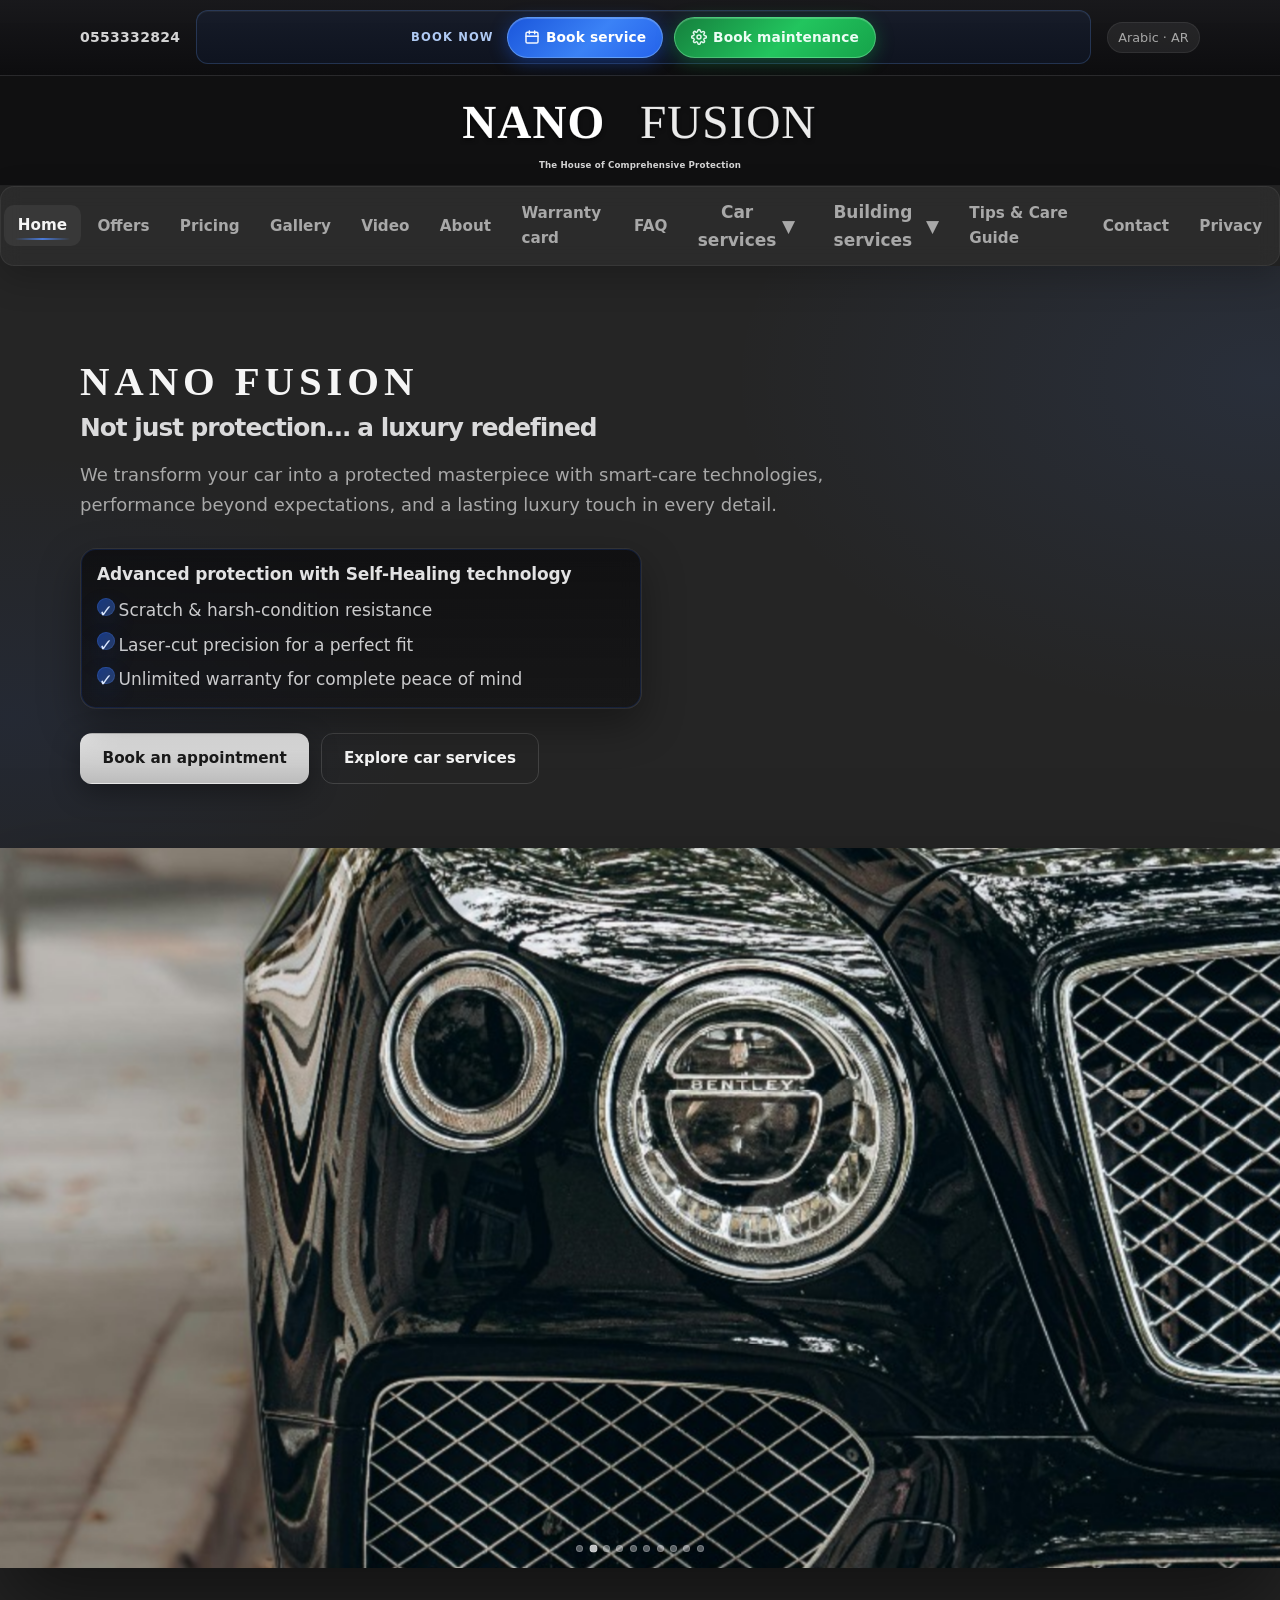
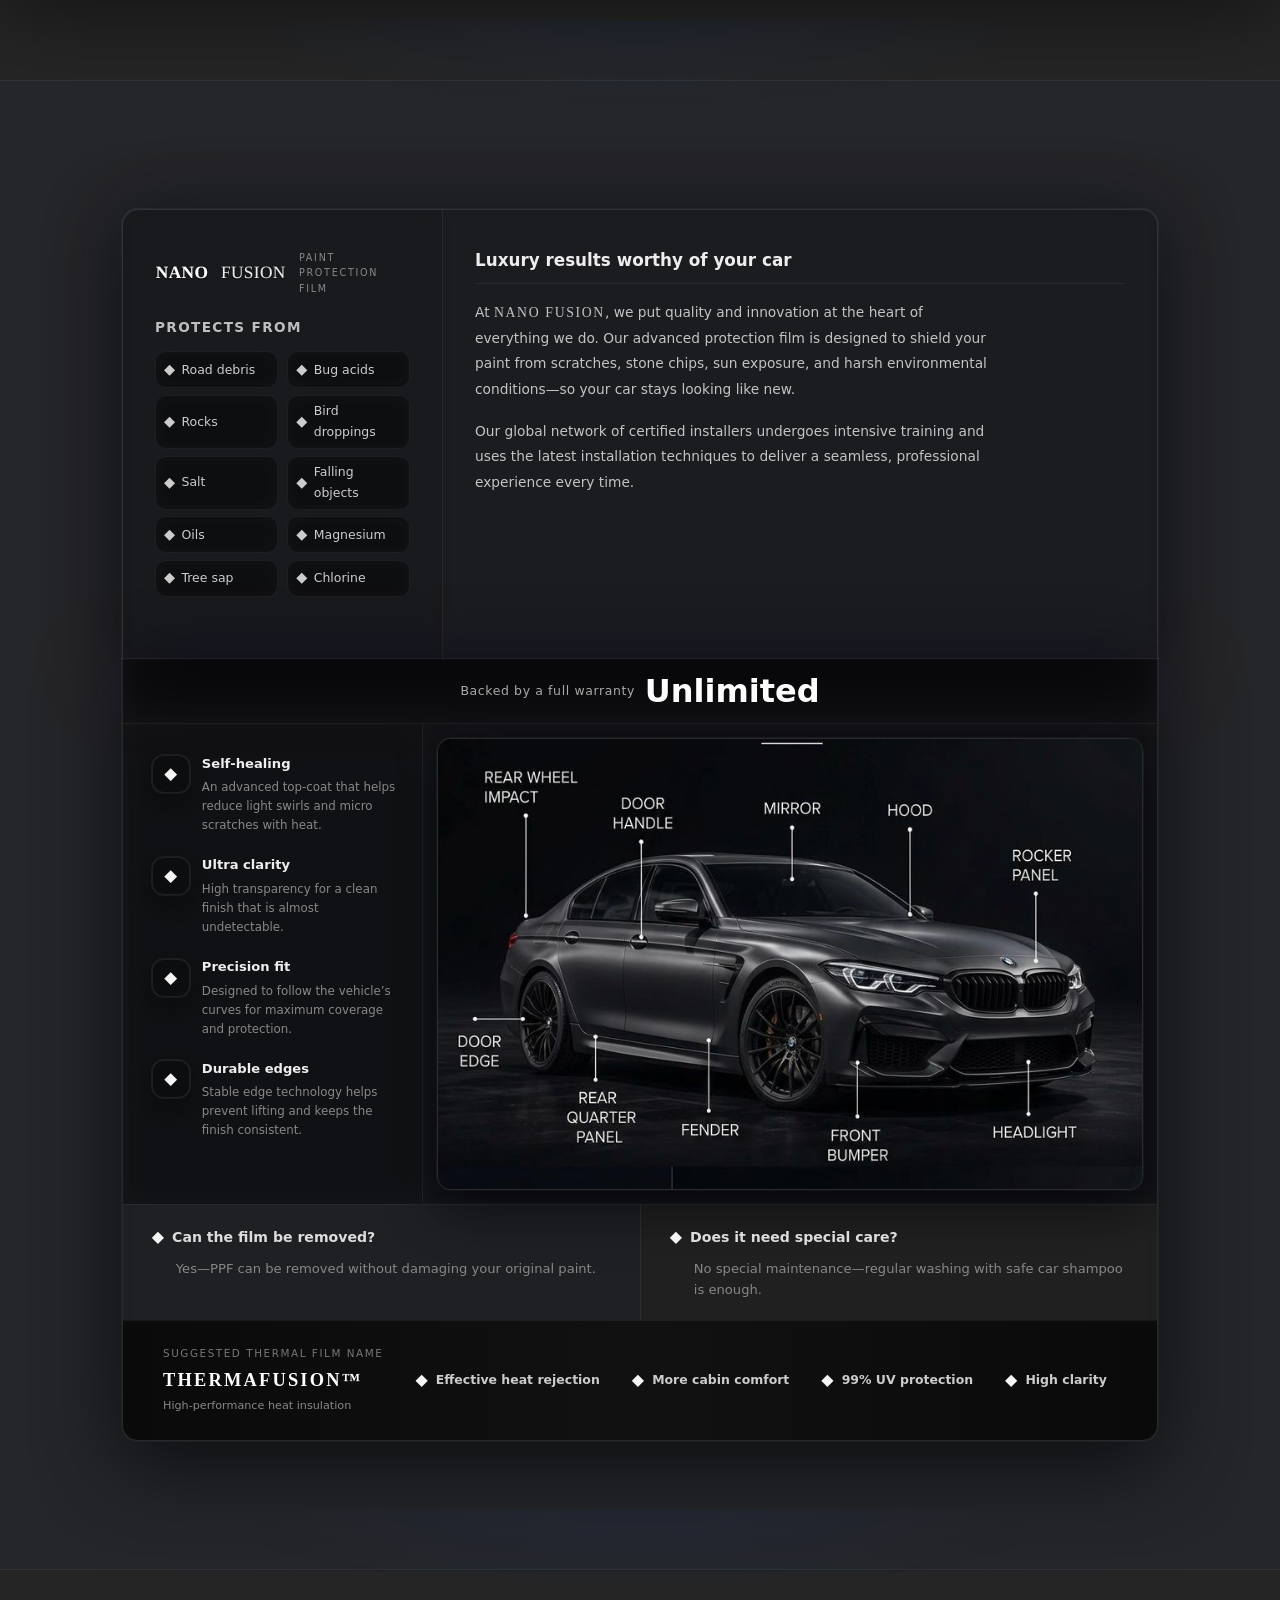
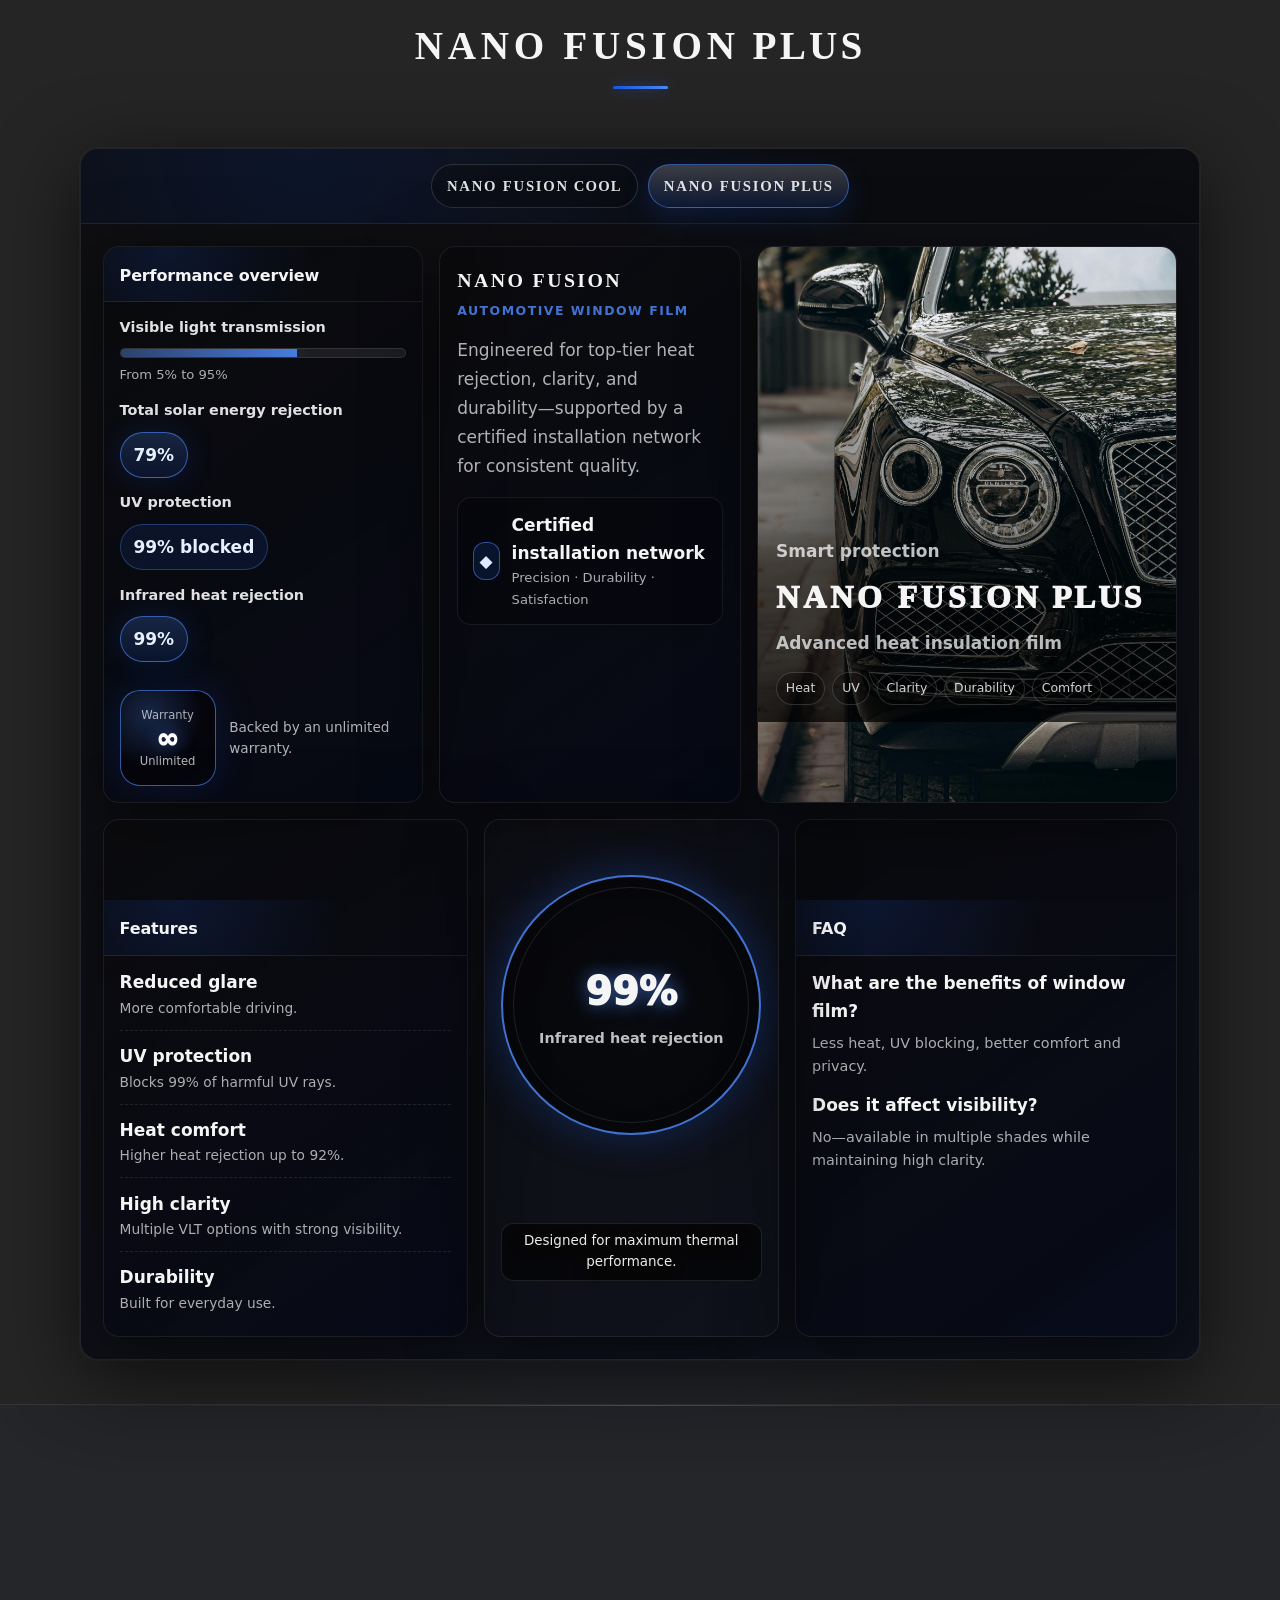
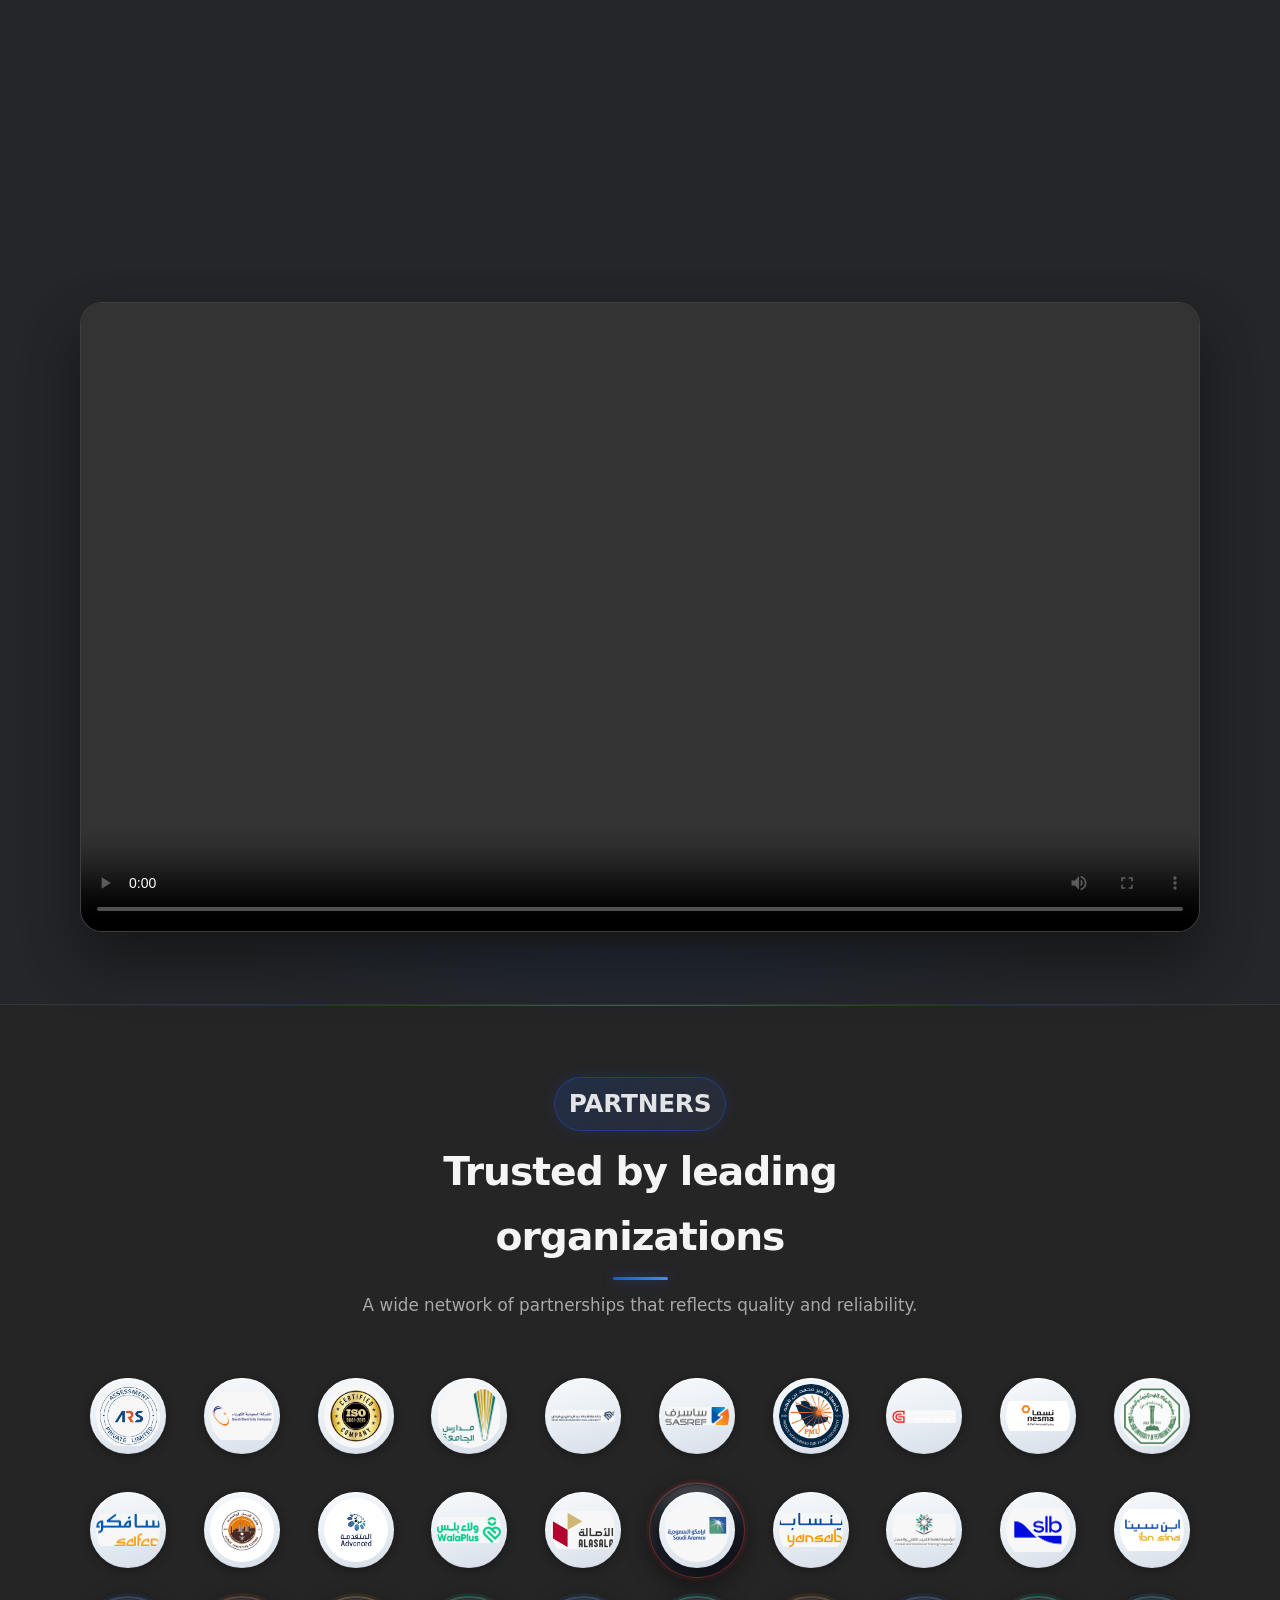
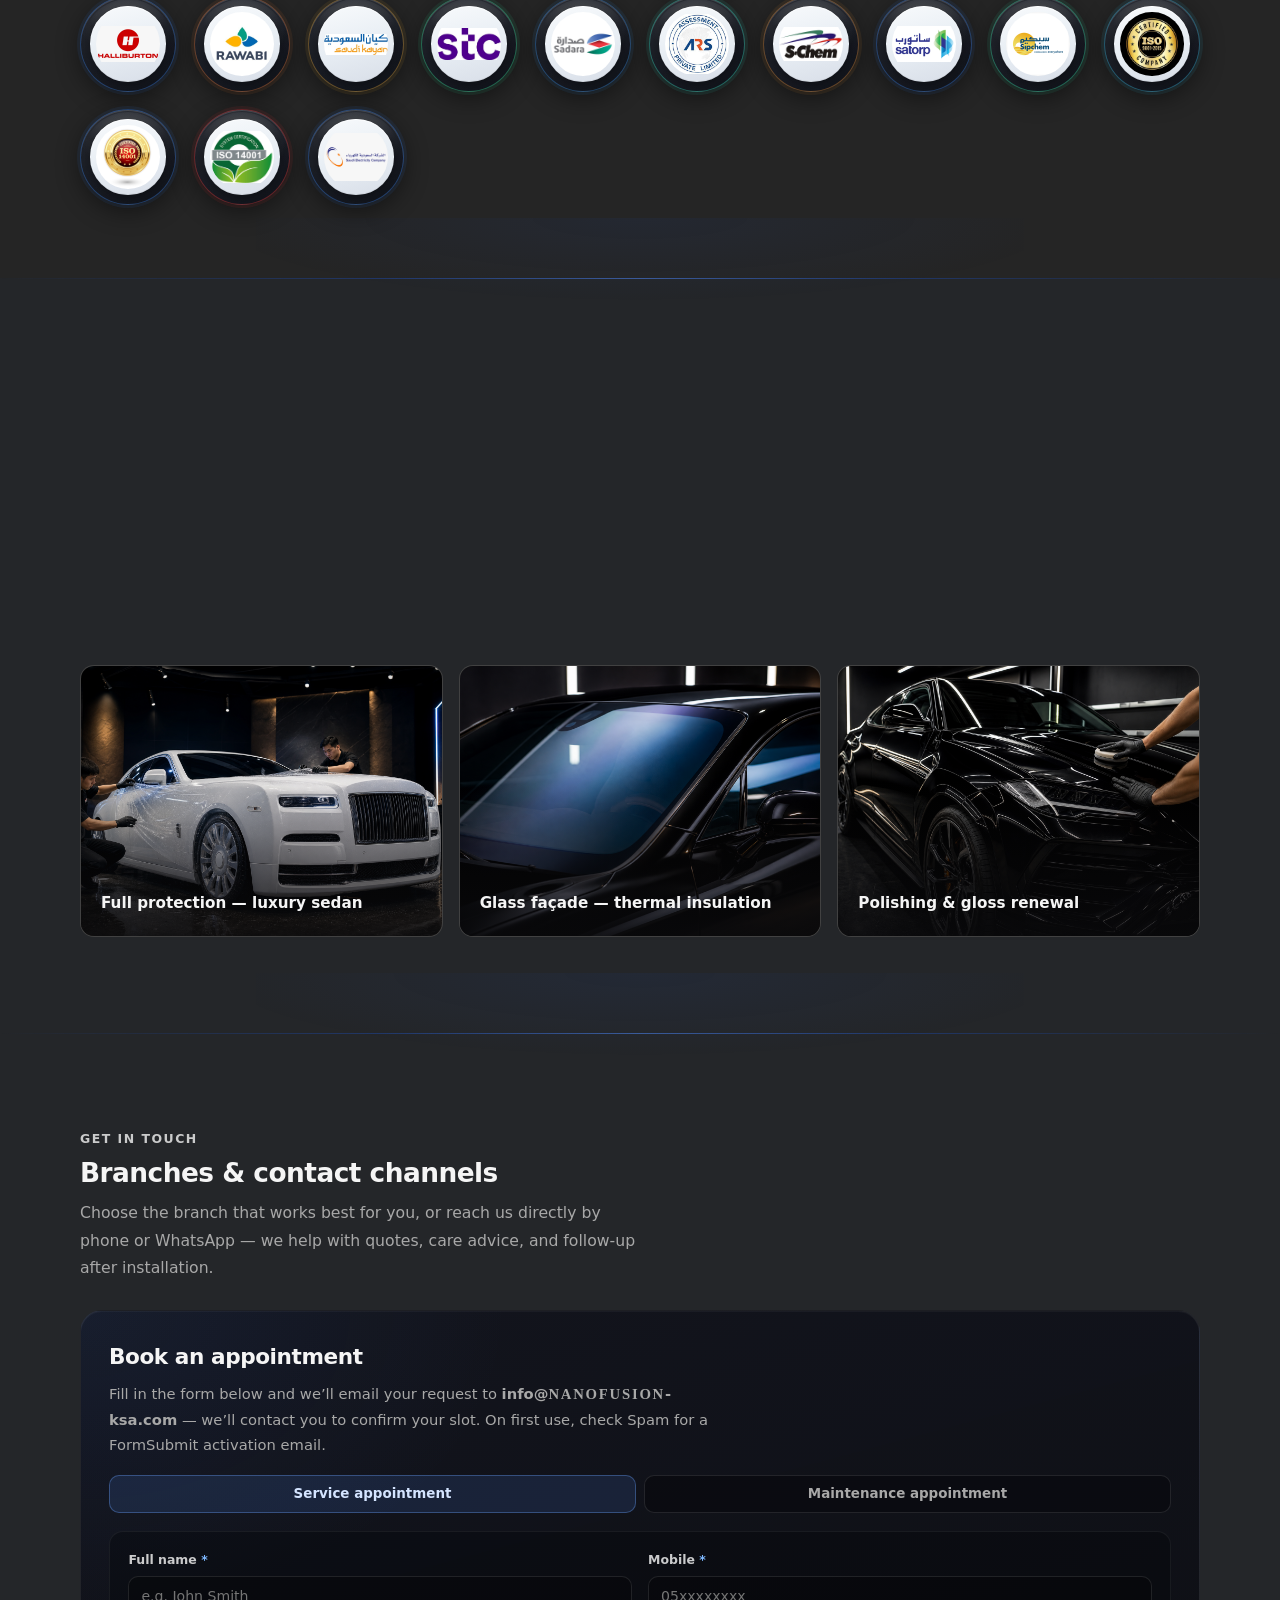
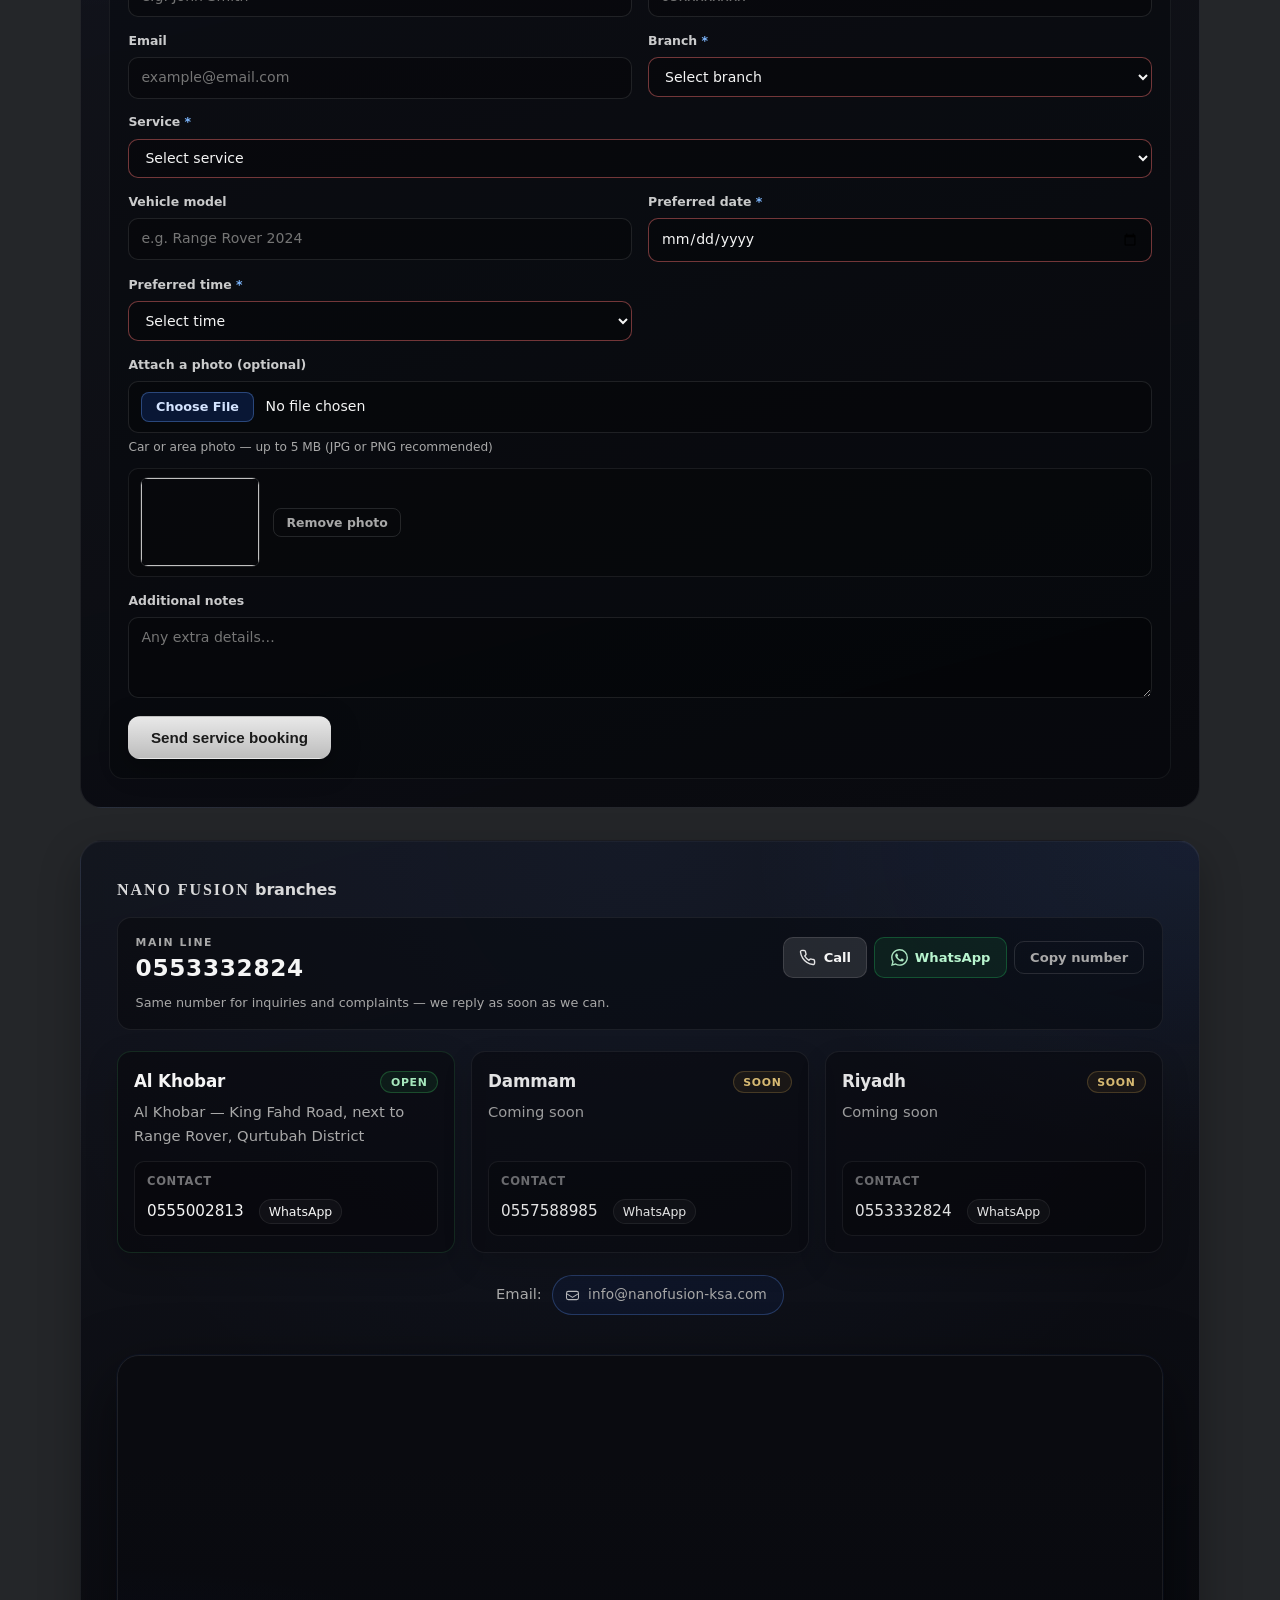
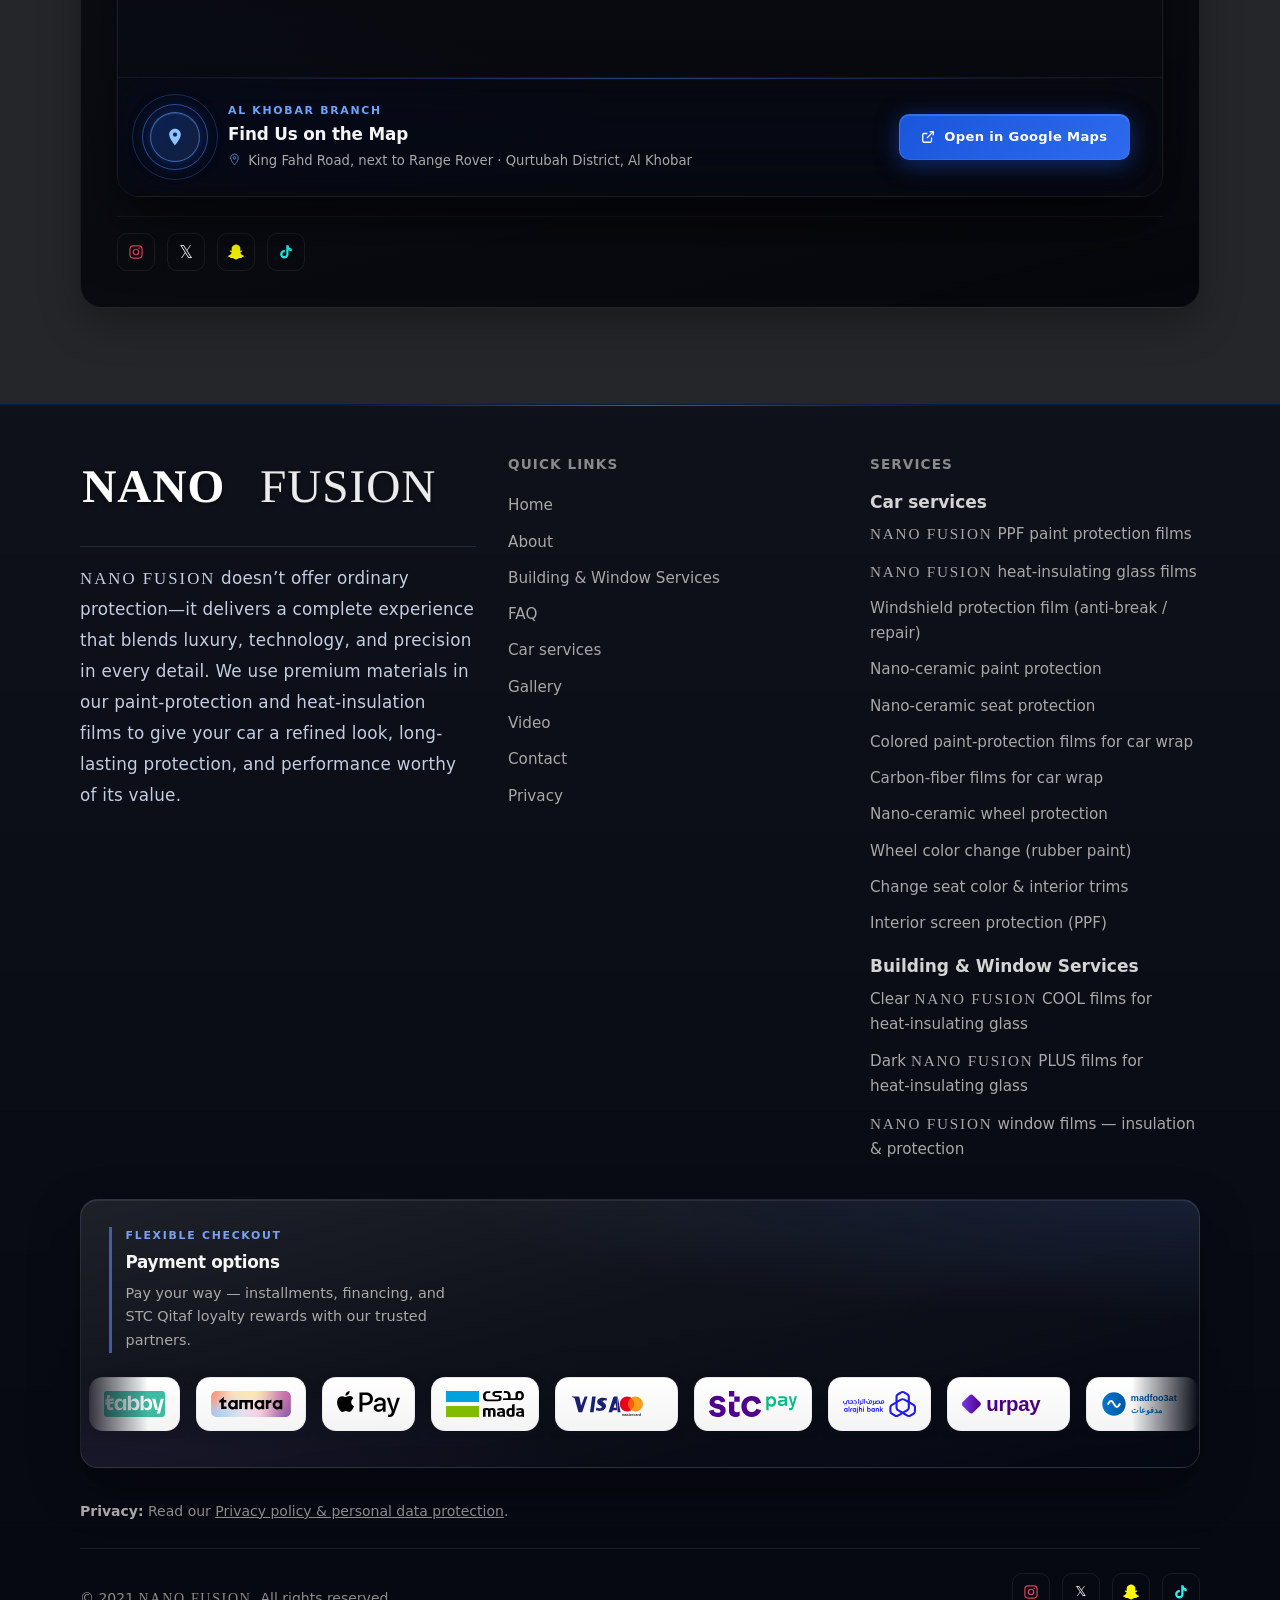
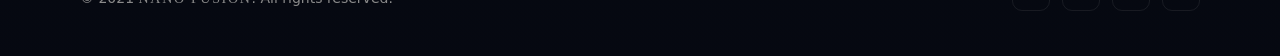
==== commit 0f83807d: "Fix booking email delivery checks and photo upload handling. Validate FormSubmit responses before sh" ====
--- a/nanofusion-website/en/index.html
+++ b/nanofusion-website/en/index.html
@@ -2122,7 +2122,7 @@
         <div class="booking-block reveal" id="booking">
           <div class="booking-block__head">
             <h3 class="booking-block__title">Book an appointment</h3>
-            <p class="booking-block__lead">Fill in the form below and we’ll email your request to our team — we’ll contact you to confirm your slot.</p>
+            <p class="booking-block__lead">Fill in the form below and we’ll email your request to <strong dir="ltr">info@nanofusion-ksa.com</strong> — we’ll contact you to confirm your slot. On first use, check Spam for a FormSubmit activation email.</p>
           </div>
 
           <div class="booking-tabs" role="tablist" aria-label="Booking type">
@@ -2190,6 +2190,15 @@
                     <option value="Any convenient time">Any convenient time</option>
                   </select>
                 </label>
+                <label class="booking-field booking-field--wide booking-field--file">
+                  <span class="booking-field__label">Attach a photo (optional)</span>
+                  <input type="file" name="attachment" class="booking-field__file" accept="image/jpeg,image/png,image/webp,image/gif,image/heic,image/heif,.heic,.heif" aria-describedby="booking-file-hint-service">
+                  <span class="booking-field__file-hint" id="booking-file-hint-service">Car or area photo — up to 5 MB (JPG or PNG recommended)</span>
+                  <div class="booking-file-preview" hidden>
+                    <img class="booking-file-preview__img" alt="" width="120" height="90">
+                    <button type="button" class="booking-file-preview__clear">Remove photo</button>
+                  </div>
+                </label>
                 <label class="booking-field booking-field--wide">
                   <span class="booking-field__label">Additional notes</span>
                   <textarea name="notes" rows="3" placeholder="Any extra details…"></textarea>
@@ -2259,6 +2268,15 @@
                     <option value="Any convenient time">Any convenient time</option>
                   </select>
                 </label>
+                <label class="booking-field booking-field--wide booking-field--file">
+                  <span class="booking-field__label">Attach a photo (optional)</span>
+                  <input type="file" name="attachment" class="booking-field__file" accept="image/jpeg,image/png,image/webp,image/gif,image/heic,image/heif,.heic,.heif" aria-describedby="booking-file-hint-maint">
+                  <span class="booking-field__file-hint" id="booking-file-hint-maint">Damage or vehicle photo — up to 5 MB (JPG or PNG recommended)</span>
+                  <div class="booking-file-preview" hidden>
+                    <img class="booking-file-preview__img" alt="" width="120" height="90">
+                    <button type="button" class="booking-file-preview__clear">Remove photo</button>
+                  </div>
+                </label>
                 <label class="booking-field booking-field--wide">
                   <span class="booking-field__label">Issue description / notes</span>
                   <textarea name="notes" rows="3" placeholder="Describe what needs maintenance…"></textarea>
--- a/nanofusion-website/css/main.css
+++ b/nanofusion-website/css/main.css
@@ -7941,6 +7941,75 @@
   min-height: 5rem;
 }
 
+.booking-field__file {
+  padding: 0.5rem 0.65rem;
+  cursor: pointer;
+}
+
+.booking-field__file::file-selector-button {
+  margin-inline-end: 0.75rem;
+  padding: 0.4rem 0.85rem;
+  border: 1px solid rgba(107, 164, 255, 0.35);
+  border-radius: 8px;
+  background: rgba(26, 86, 219, 0.2);
+  color: #d4e4ff;
+  font-family: inherit;
+  font-size: 0.8rem;
+  font-weight: 600;
+  cursor: pointer;
+  transition: background 0.2s var(--ease), border-color 0.2s var(--ease);
+}
+
+.booking-field__file::file-selector-button:hover {
+  background: rgba(26, 86, 219, 0.32);
+  border-color: rgba(107, 164, 255, 0.5);
+}
+
+.booking-field__file-hint {
+  font-size: 0.76rem;
+  line-height: 1.5;
+  color: var(--muted);
+}
+
+.booking-file-preview {
+  display: flex;
+  align-items: center;
+  flex-wrap: wrap;
+  gap: 0.65rem 0.85rem;
+  margin-top: 0.35rem;
+  padding: 0.55rem 0.65rem;
+  border-radius: 10px;
+  border: 1px solid rgba(255, 255, 255, 0.08);
+  background: rgba(0, 0, 0, 0.22);
+}
+
+.booking-file-preview__img {
+  display: block;
+  width: 120px;
+  height: 90px;
+  object-fit: cover;
+  border-radius: 8px;
+  border: 1px solid rgba(255, 255, 255, 0.1);
+}
+
+.booking-file-preview__clear {
+  padding: 0.35rem 0.75rem;
+  border-radius: 8px;
+  border: 1px solid rgba(255, 255, 255, 0.12);
+  background: transparent;
+  color: var(--muted);
+  font-family: inherit;
+  font-size: 0.78rem;
+  font-weight: 600;
+  cursor: pointer;
+  transition: color 0.2s var(--ease), border-color 0.2s var(--ease);
+}
+
+.booking-file-preview__clear:hover {
+  color: var(--text);
+  border-color: rgba(255, 255, 255, 0.22);
+}
+
 .booking-form__actions {
   margin-top: 1.1rem;
   display: flex;
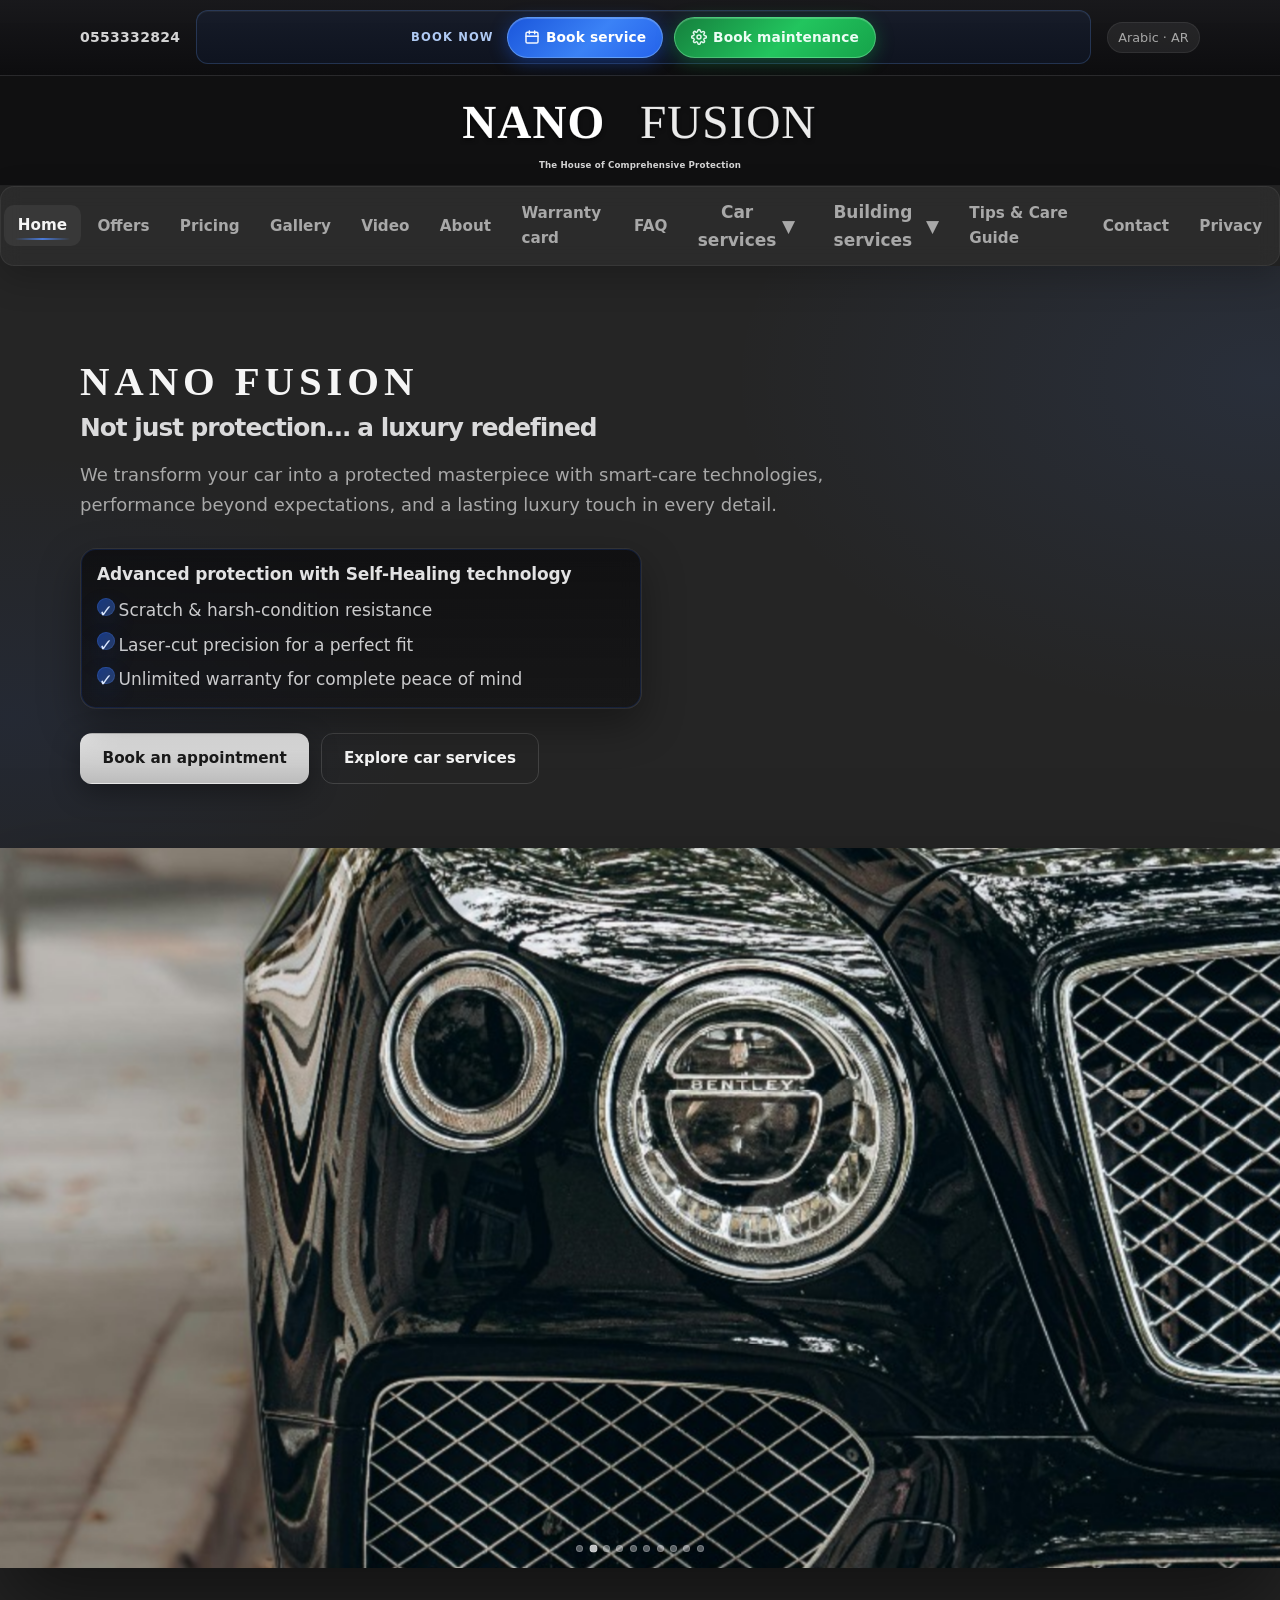
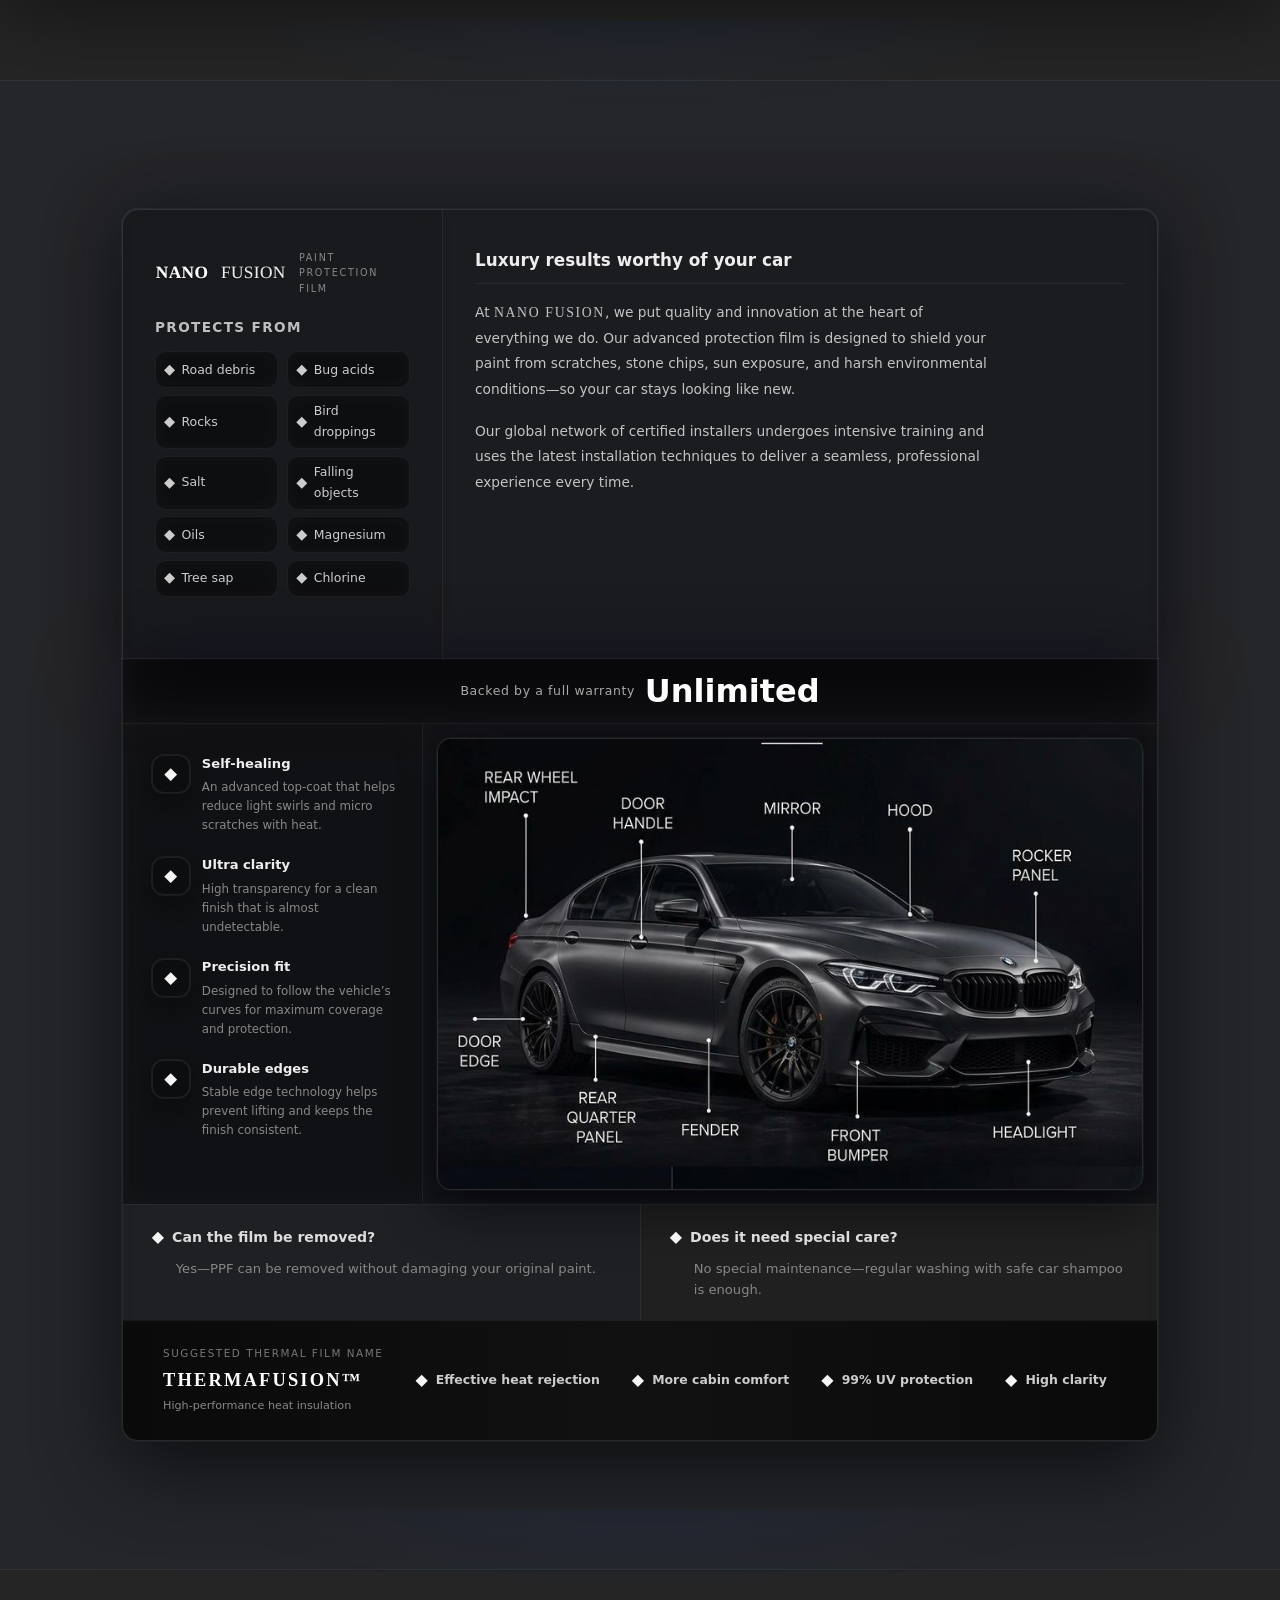
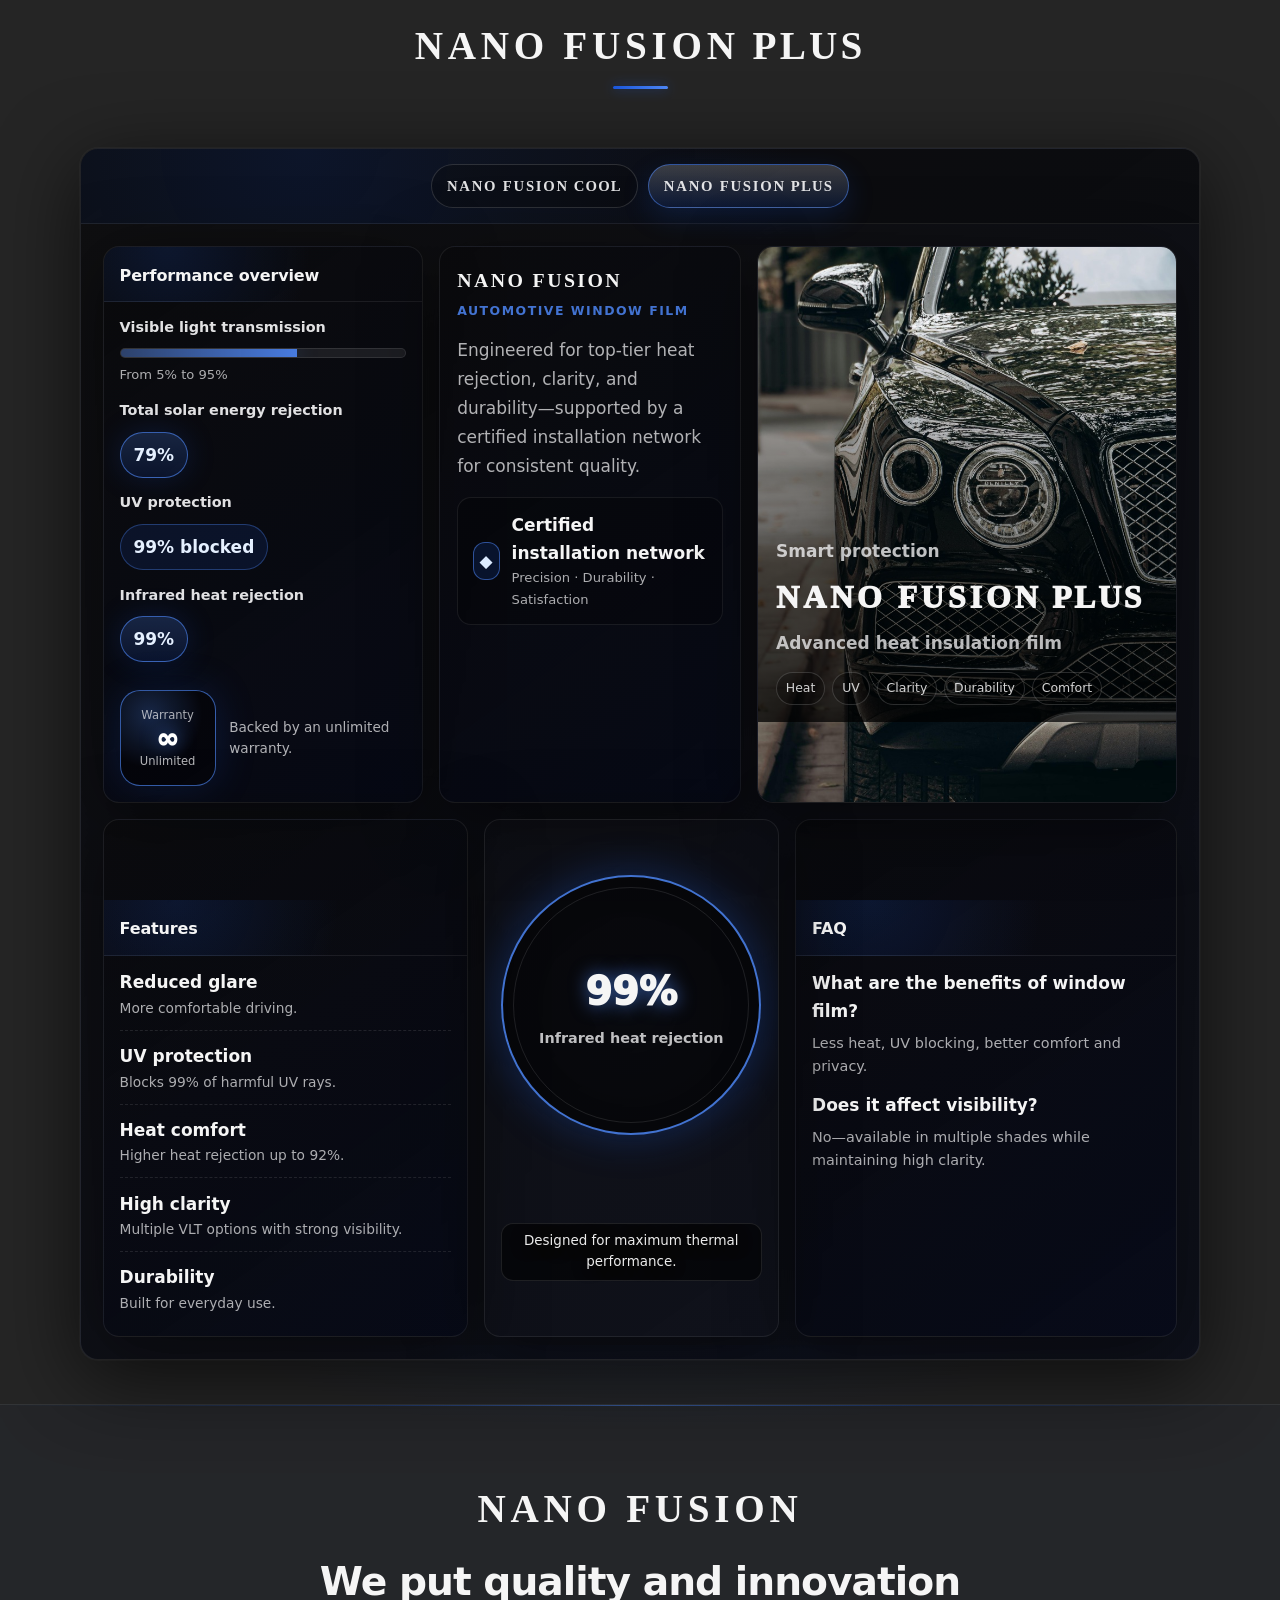
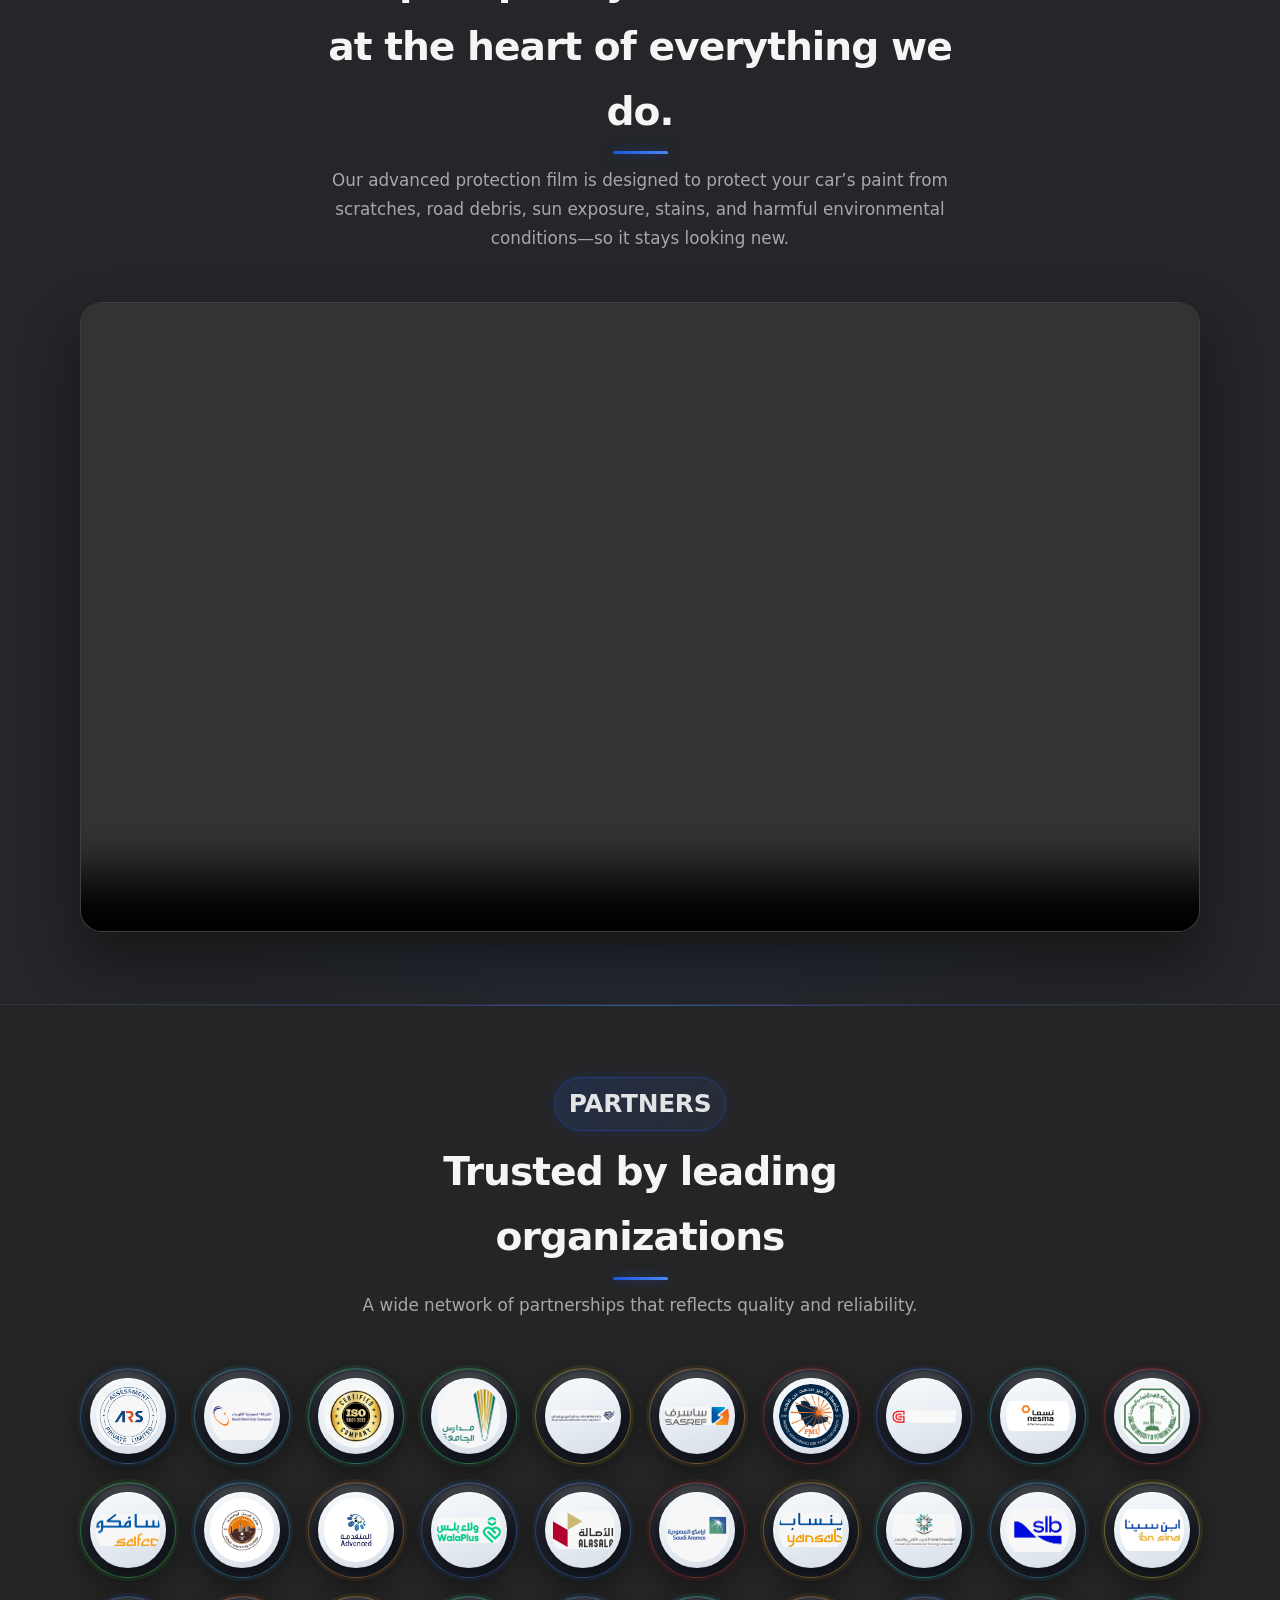
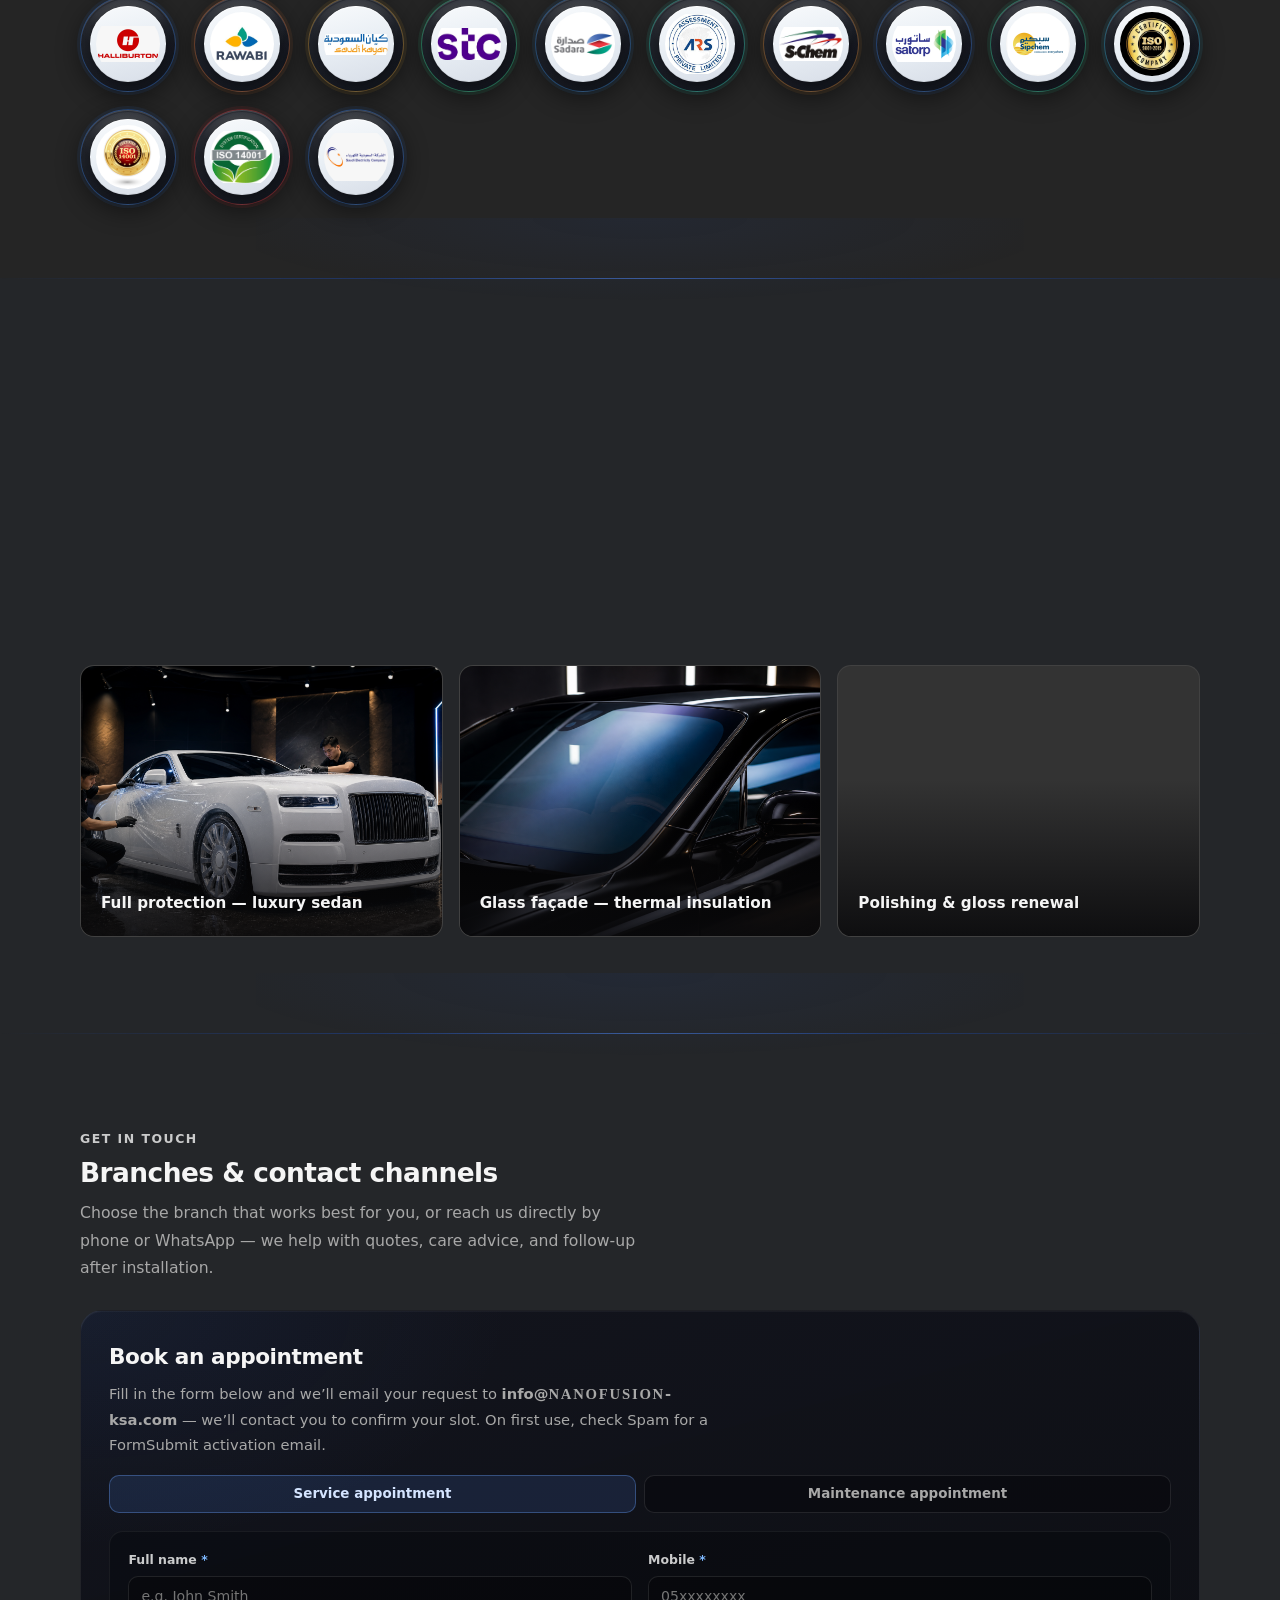
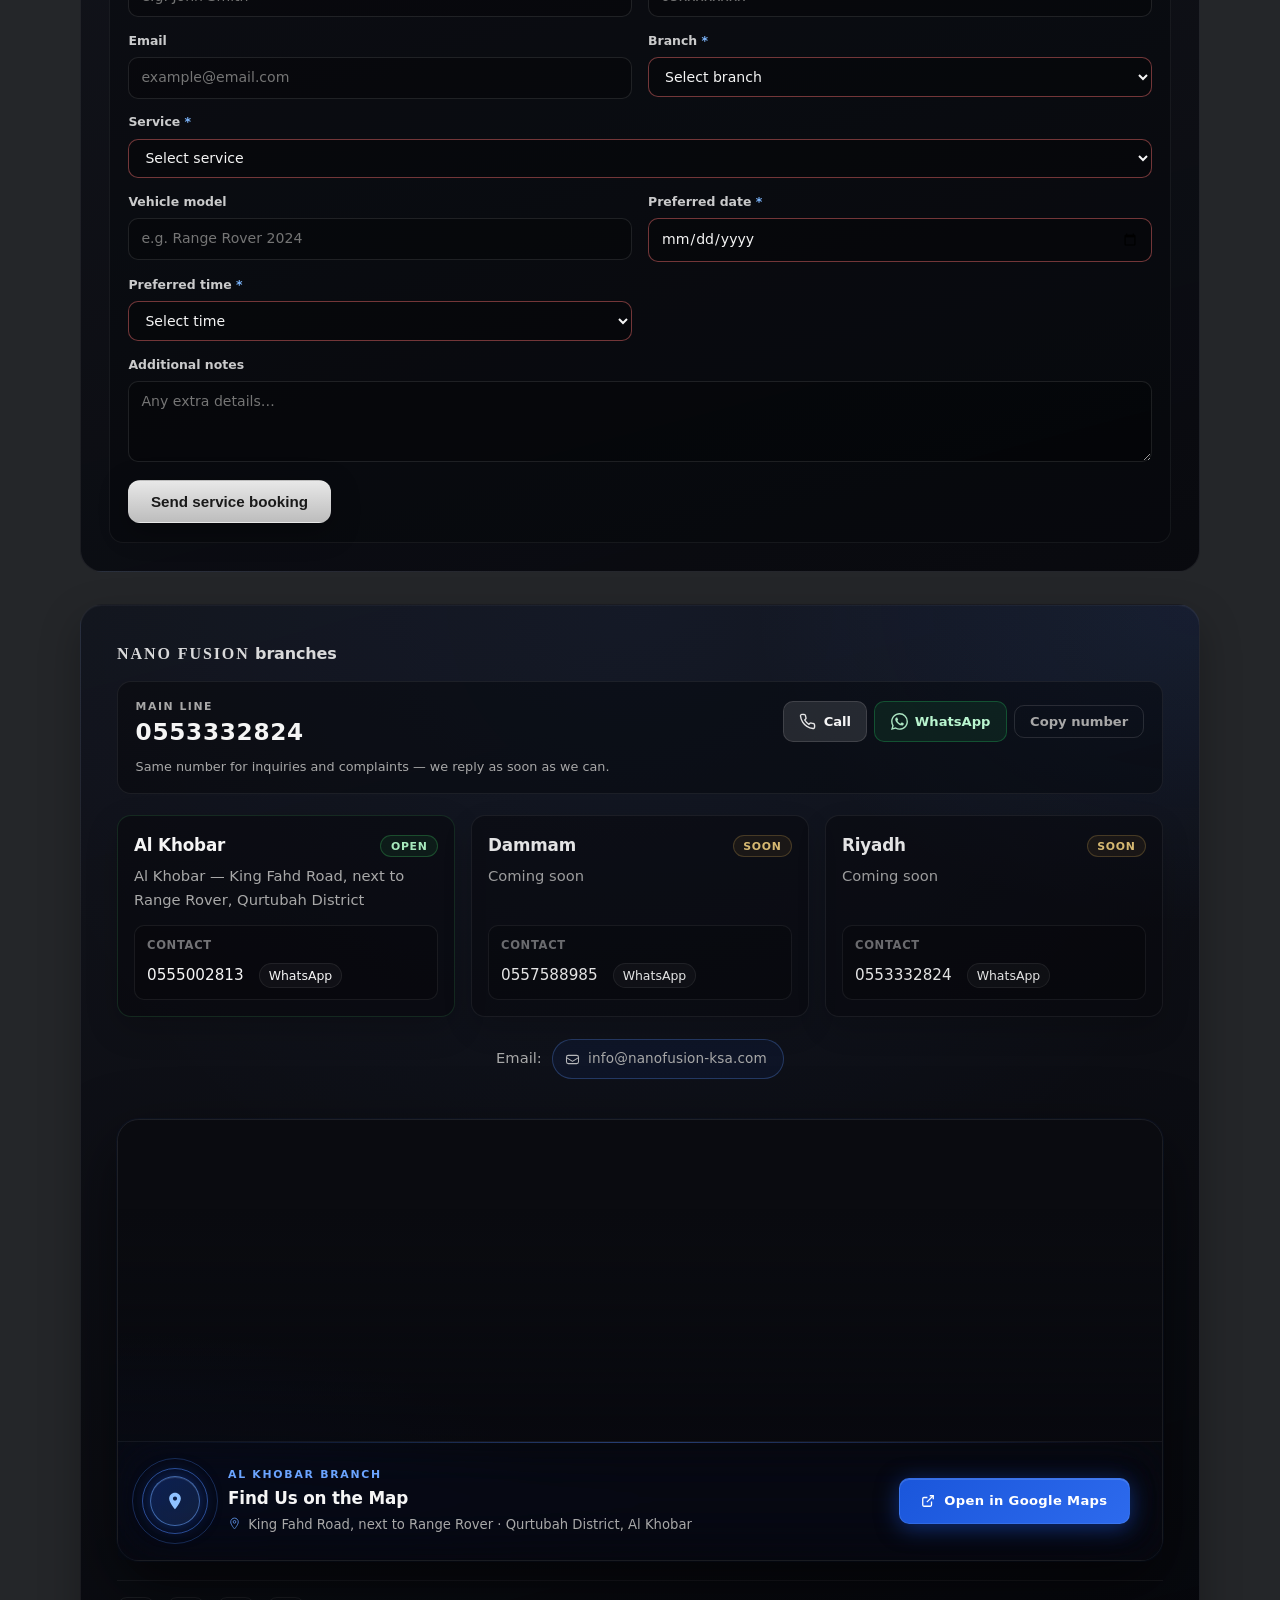
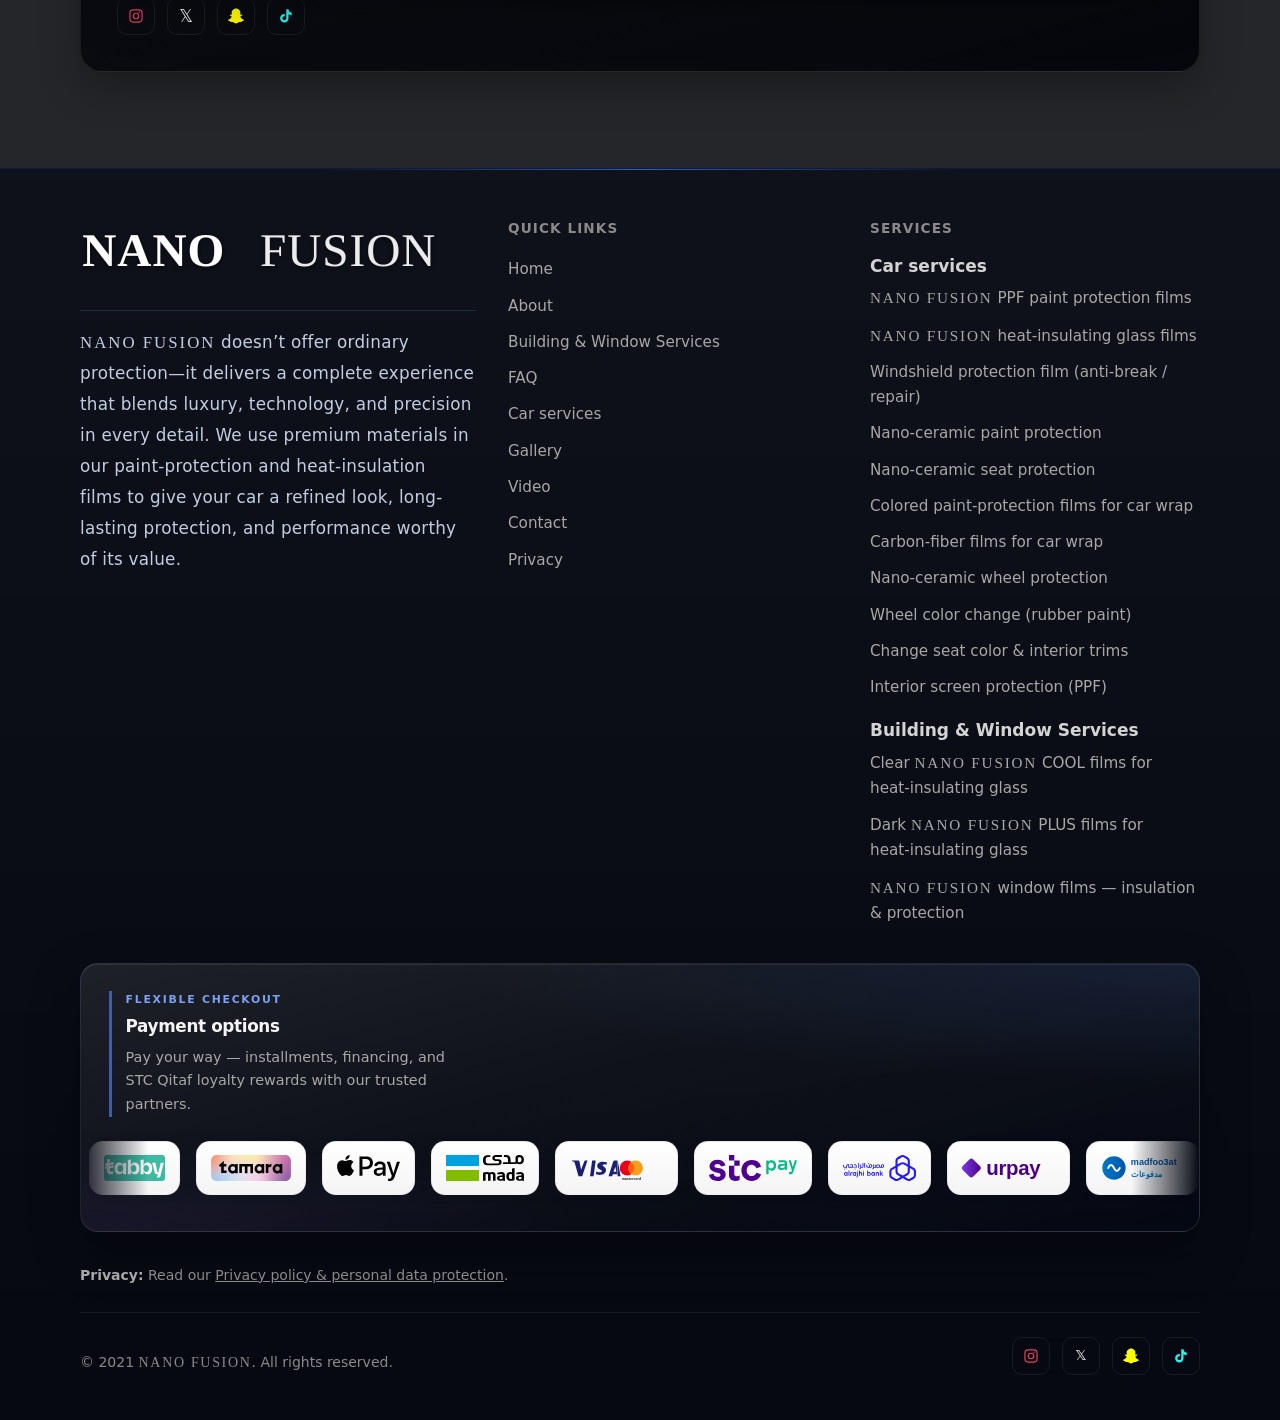
==== commit 9a9577b0: "Remove photo upload from booking forms and send only to info@nanofusion-ksa.com. Simplifies submissi" ====
--- a/nanofusion-website/en/index.html
+++ b/nanofusion-website/en/index.html
@@ -2190,15 +2190,6 @@
                     <option value="Any convenient time">Any convenient time</option>
                   </select>
                 </label>
-                <label class="booking-field booking-field--wide booking-field--file">
-                  <span class="booking-field__label">Attach a photo (optional)</span>
-                  <input type="file" name="attachment" class="booking-field__file" accept="image/jpeg,image/png,image/webp,image/gif,image/heic,image/heif,.heic,.heif" aria-describedby="booking-file-hint-service">
-                  <span class="booking-field__file-hint" id="booking-file-hint-service">Car or area photo — up to 5 MB (JPG or PNG recommended)</span>
-                  <div class="booking-file-preview" hidden>
-                    <img class="booking-file-preview__img" alt="" width="120" height="90">
-                    <button type="button" class="booking-file-preview__clear">Remove photo</button>
-                  </div>
-                </label>
                 <label class="booking-field booking-field--wide">
                   <span class="booking-field__label">Additional notes</span>
                   <textarea name="notes" rows="3" placeholder="Any extra details…"></textarea>
@@ -2268,15 +2259,6 @@
                     <option value="Any convenient time">Any convenient time</option>
                   </select>
                 </label>
-                <label class="booking-field booking-field--wide booking-field--file">
-                  <span class="booking-field__label">Attach a photo (optional)</span>
-                  <input type="file" name="attachment" class="booking-field__file" accept="image/jpeg,image/png,image/webp,image/gif,image/heic,image/heif,.heic,.heif" aria-describedby="booking-file-hint-maint">
-                  <span class="booking-field__file-hint" id="booking-file-hint-maint">Damage or vehicle photo — up to 5 MB (JPG or PNG recommended)</span>
-                  <div class="booking-file-preview" hidden>
-                    <img class="booking-file-preview__img" alt="" width="120" height="90">
-                    <button type="button" class="booking-file-preview__clear">Remove photo</button>
-                  </div>
-                </label>
                 <label class="booking-field booking-field--wide">
                   <span class="booking-field__label">Issue description / notes</span>
                   <textarea name="notes" rows="3" placeholder="Describe what needs maintenance…"></textarea>
--- a/nanofusion-website/css/main.css
+++ b/nanofusion-website/css/main.css
@@ -7941,75 +7941,6 @@
   min-height: 5rem;
 }
 
-.booking-field__file {
-  padding: 0.5rem 0.65rem;
-  cursor: pointer;
-}
-
-.booking-field__file::file-selector-button {
-  margin-inline-end: 0.75rem;
-  padding: 0.4rem 0.85rem;
-  border: 1px solid rgba(107, 164, 255, 0.35);
-  border-radius: 8px;
-  background: rgba(26, 86, 219, 0.2);
-  color: #d4e4ff;
-  font-family: inherit;
-  font-size: 0.8rem;
-  font-weight: 600;
-  cursor: pointer;
-  transition: background 0.2s var(--ease), border-color 0.2s var(--ease);
-}
-
-.booking-field__file::file-selector-button:hover {
-  background: rgba(26, 86, 219, 0.32);
-  border-color: rgba(107, 164, 255, 0.5);
-}
-
-.booking-field__file-hint {
-  font-size: 0.76rem;
-  line-height: 1.5;
-  color: var(--muted);
-}
-
-.booking-file-preview {
-  display: flex;
-  align-items: center;
-  flex-wrap: wrap;
-  gap: 0.65rem 0.85rem;
-  margin-top: 0.35rem;
-  padding: 0.55rem 0.65rem;
-  border-radius: 10px;
-  border: 1px solid rgba(255, 255, 255, 0.08);
-  background: rgba(0, 0, 0, 0.22);
-}
-
-.booking-file-preview__img {
-  display: block;
-  width: 120px;
-  height: 90px;
-  object-fit: cover;
-  border-radius: 8px;
-  border: 1px solid rgba(255, 255, 255, 0.1);
-}
-
-.booking-file-preview__clear {
-  padding: 0.35rem 0.75rem;
-  border-radius: 8px;
-  border: 1px solid rgba(255, 255, 255, 0.12);
-  background: transparent;
-  color: var(--muted);
-  font-family: inherit;
-  font-size: 0.78rem;
-  font-weight: 600;
-  cursor: pointer;
-  transition: color 0.2s var(--ease), border-color 0.2s var(--ease);
-}
-
-.booking-file-preview__clear:hover {
-  color: var(--text);
-  border-color: rgba(255, 255, 255, 0.22);
-}
-
 .booking-form__actions {
   margin-top: 1.1rem;
   display: flex;
